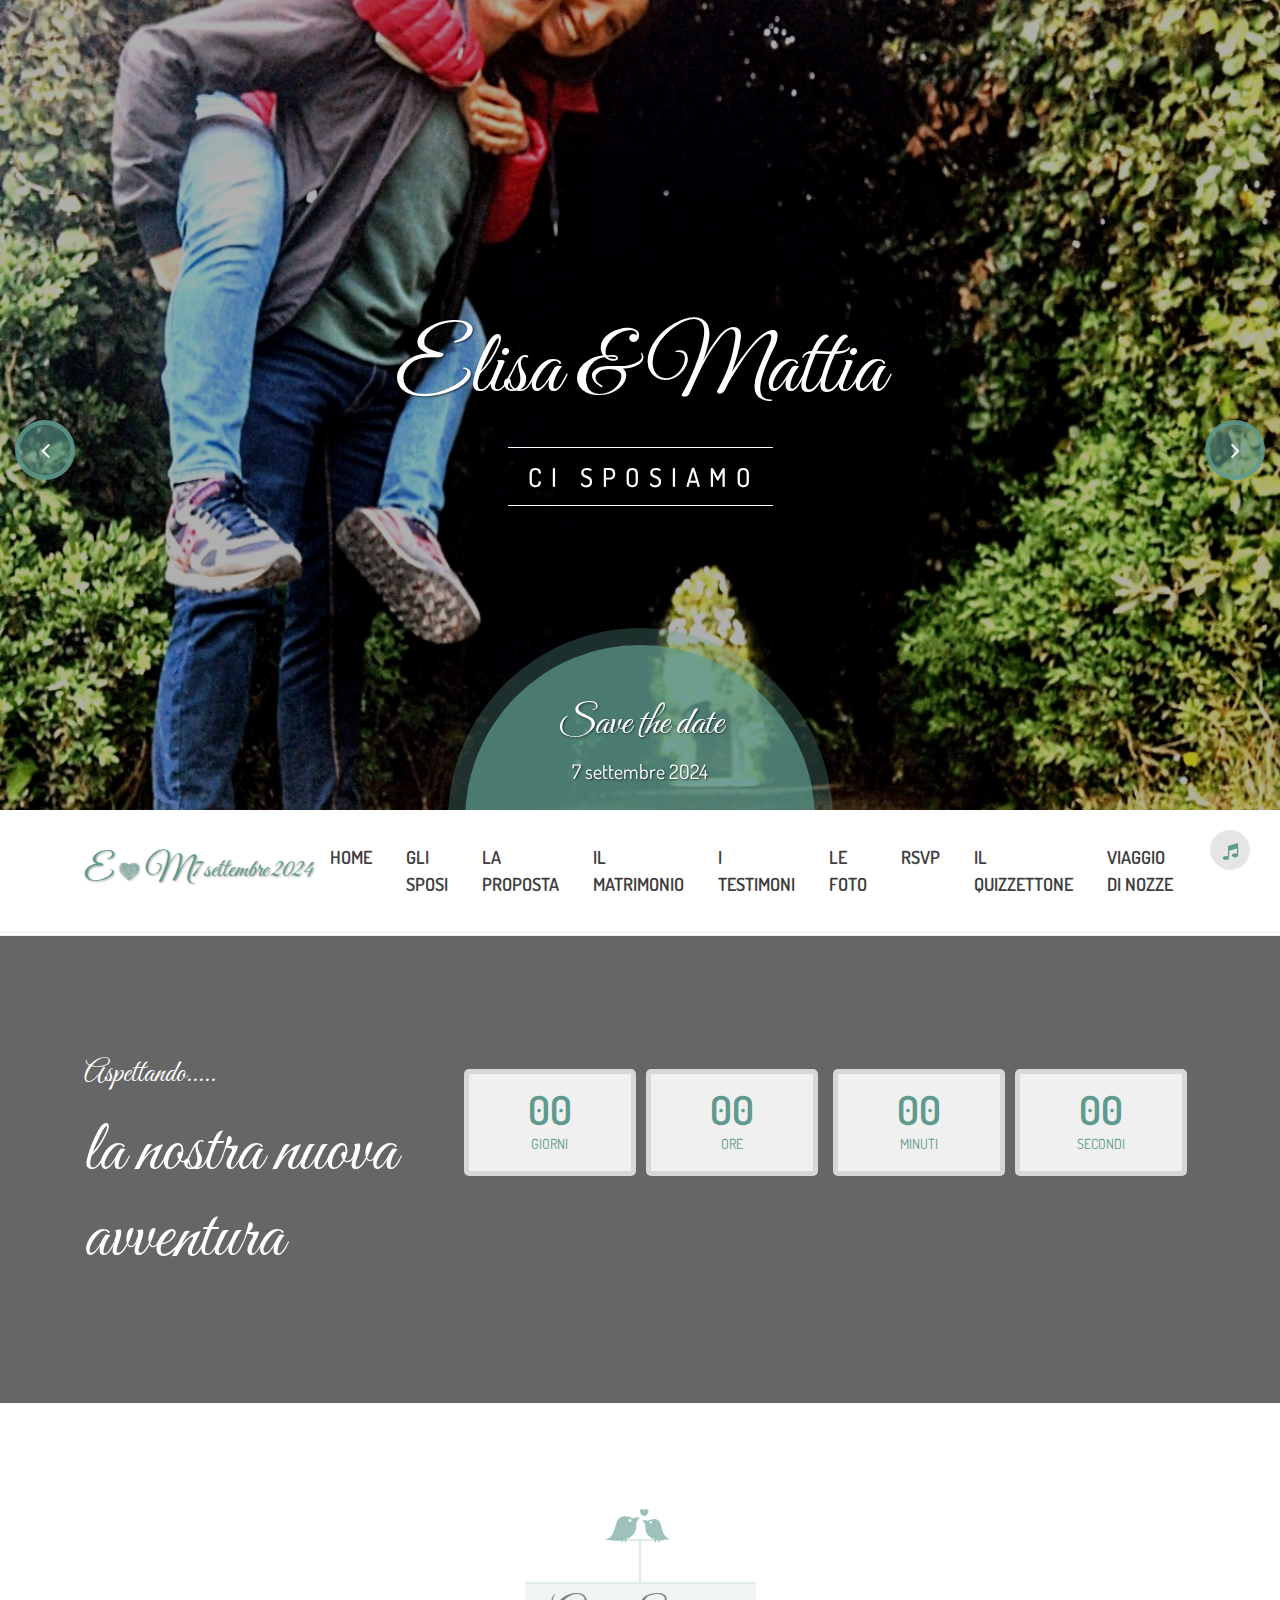
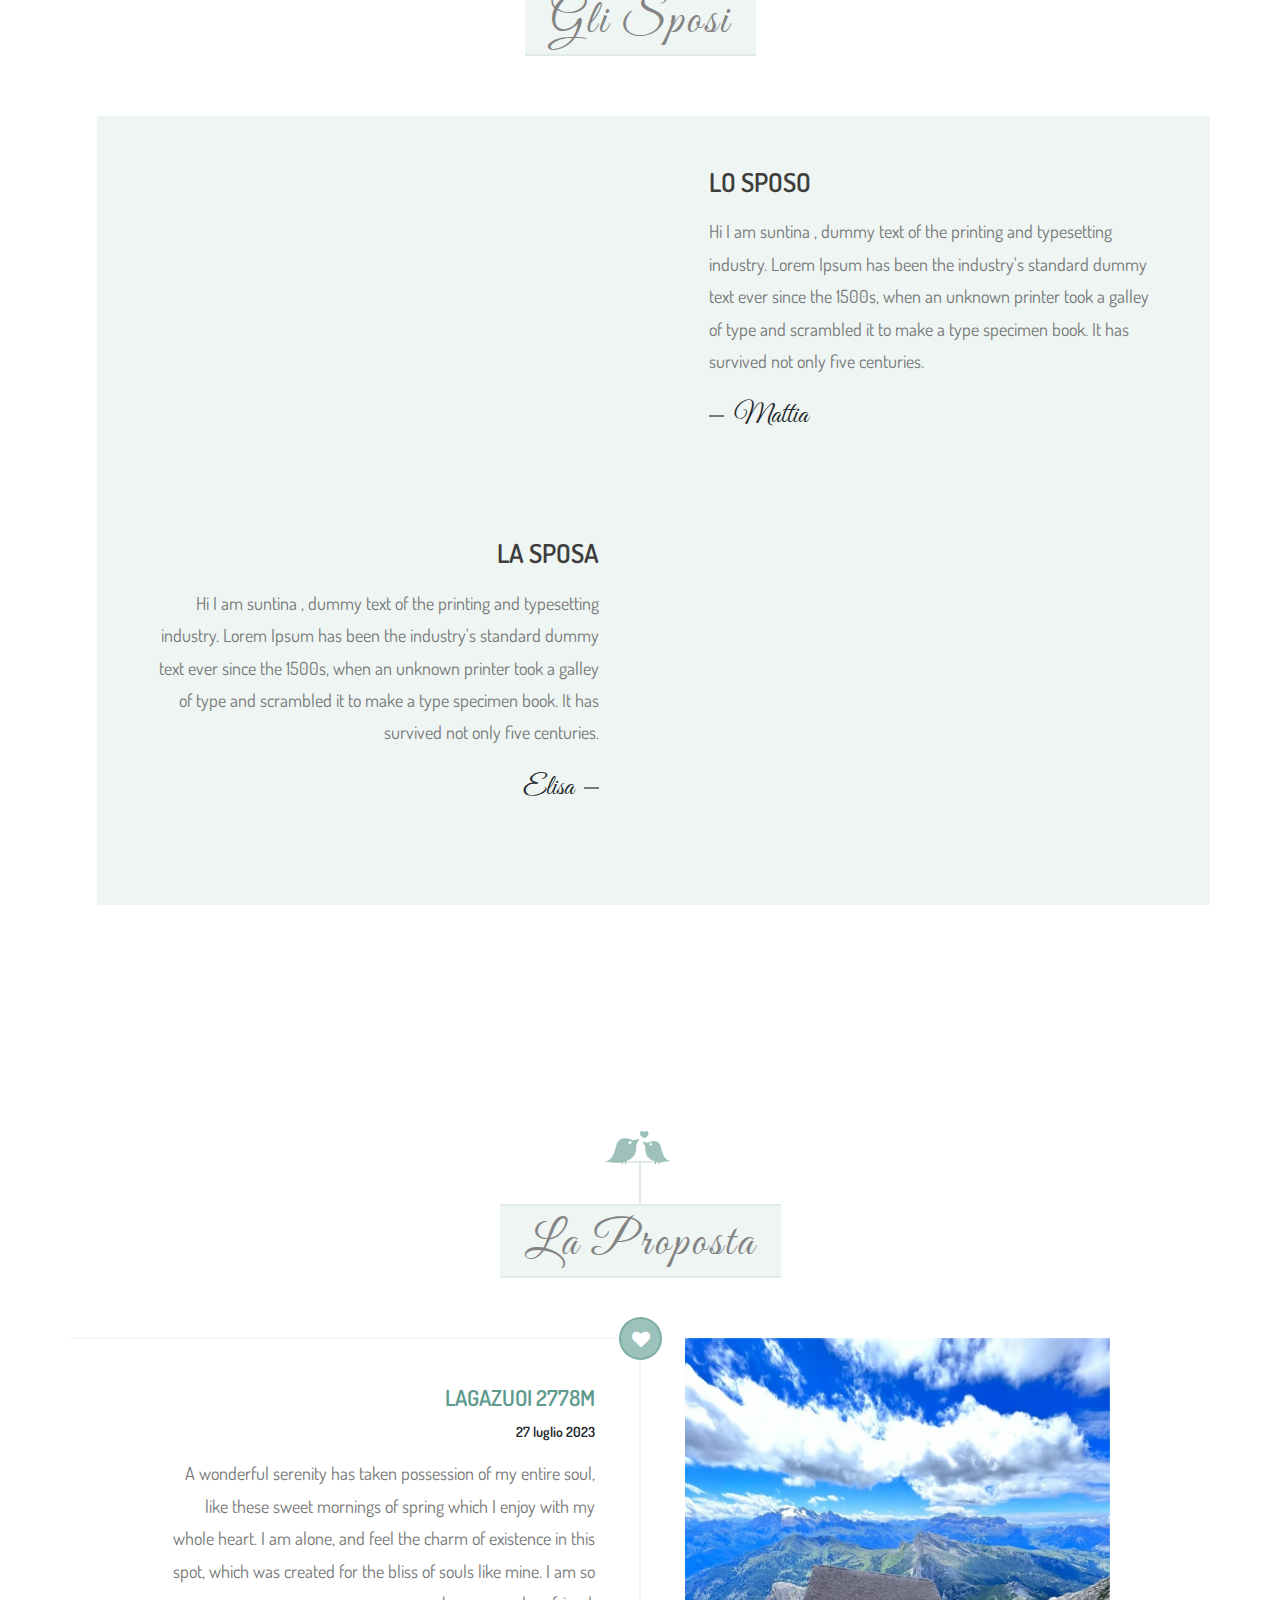
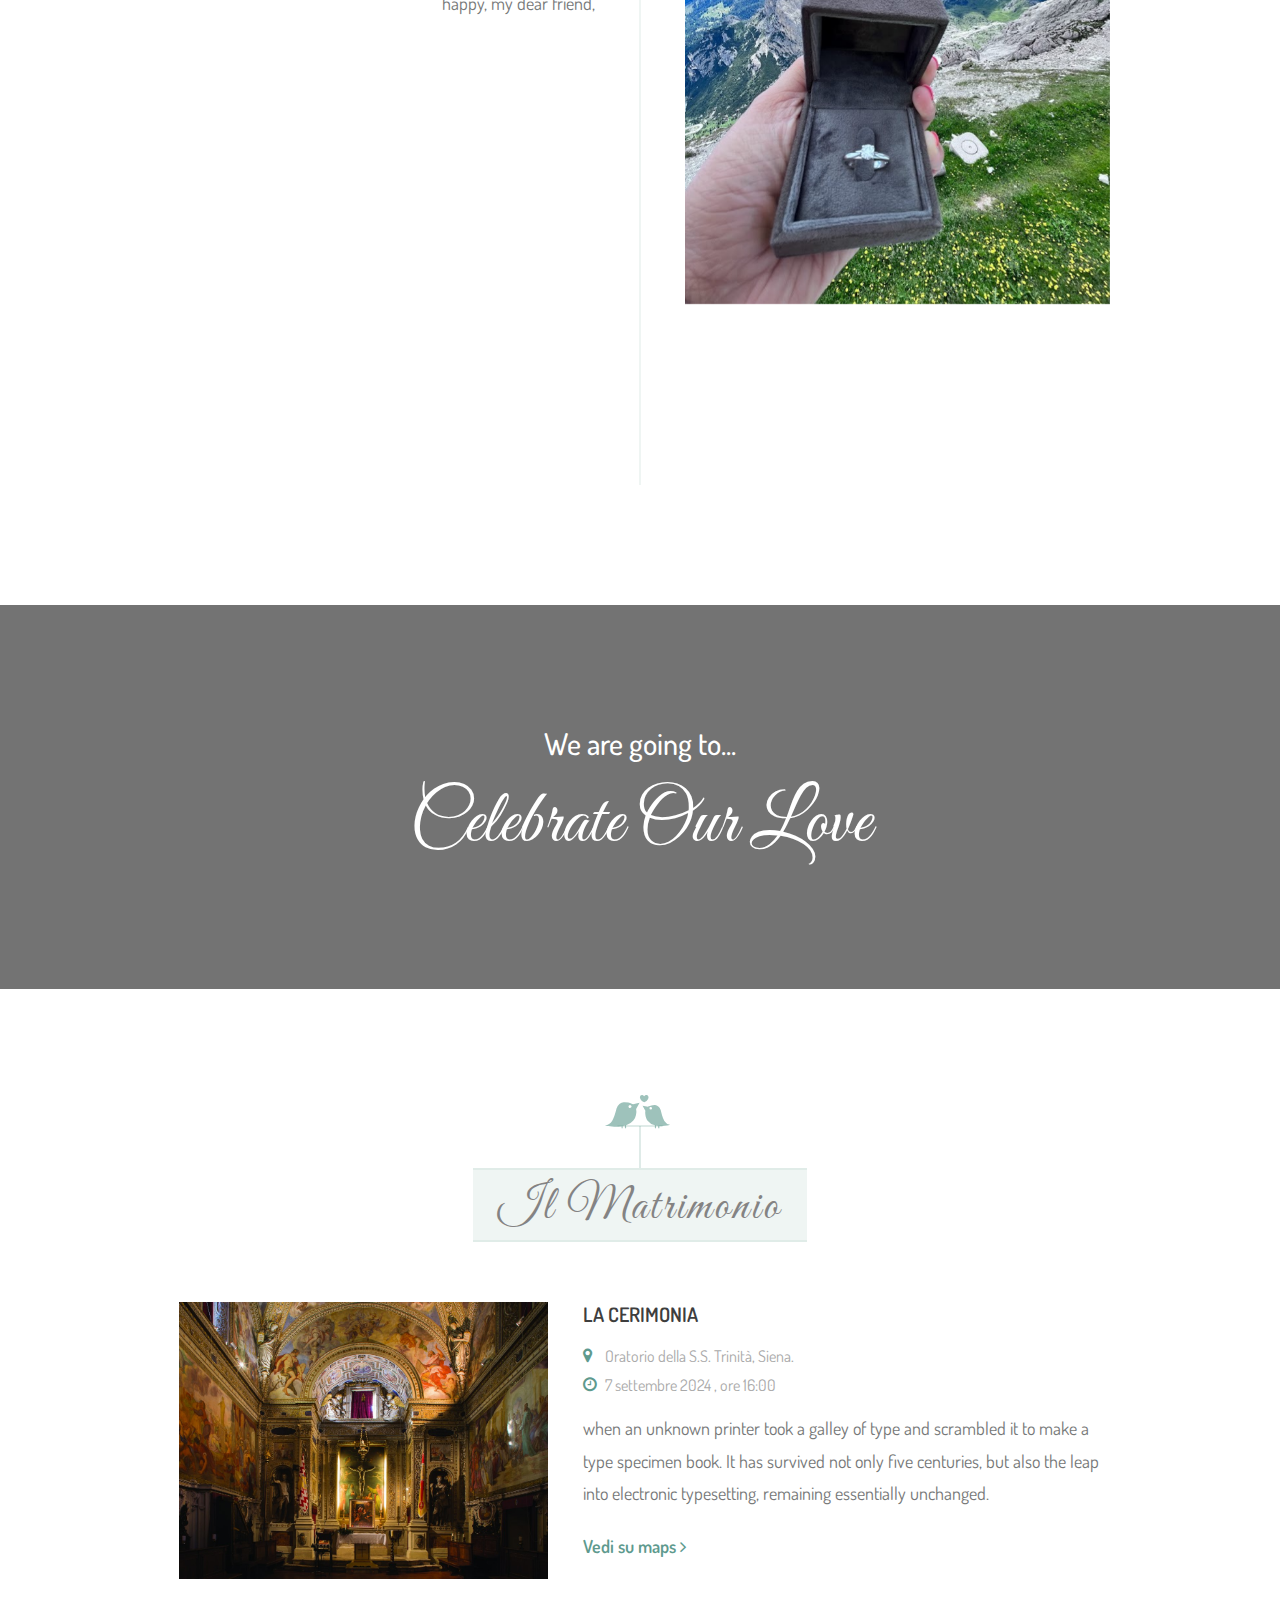
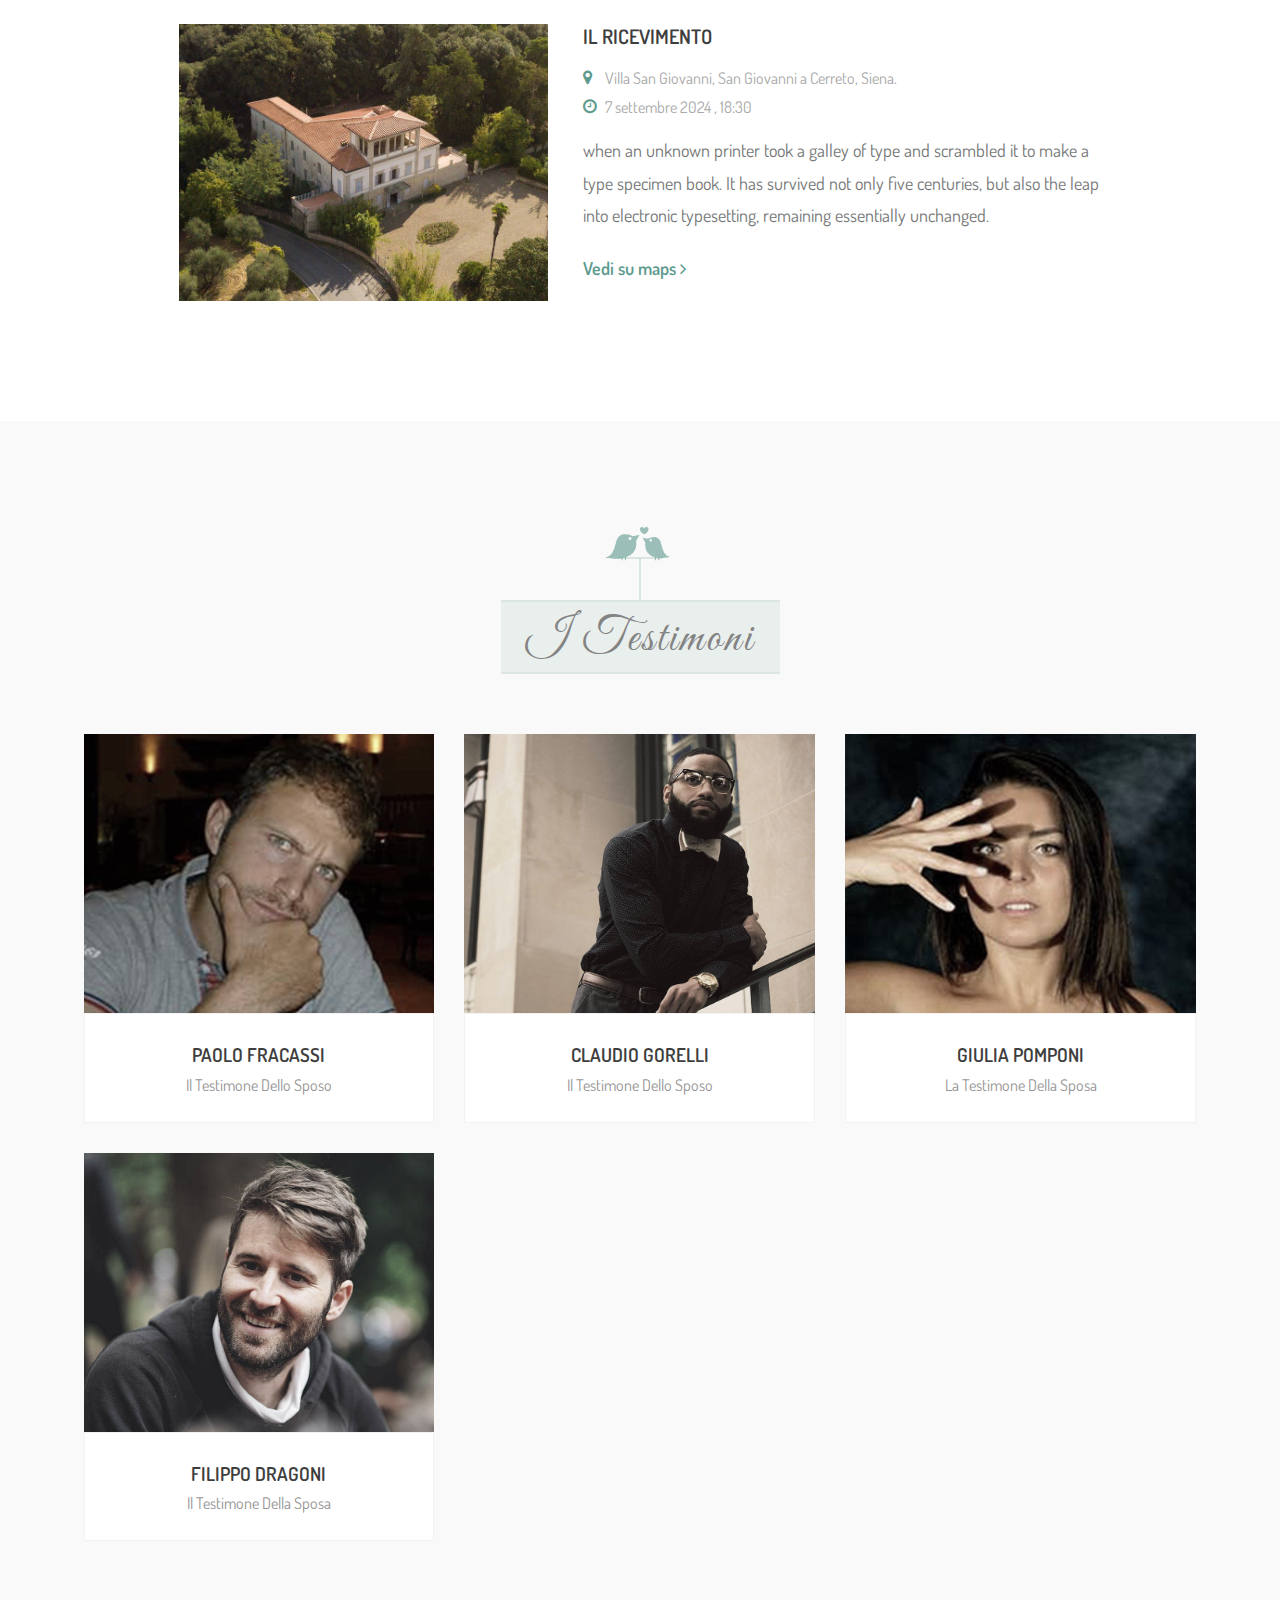
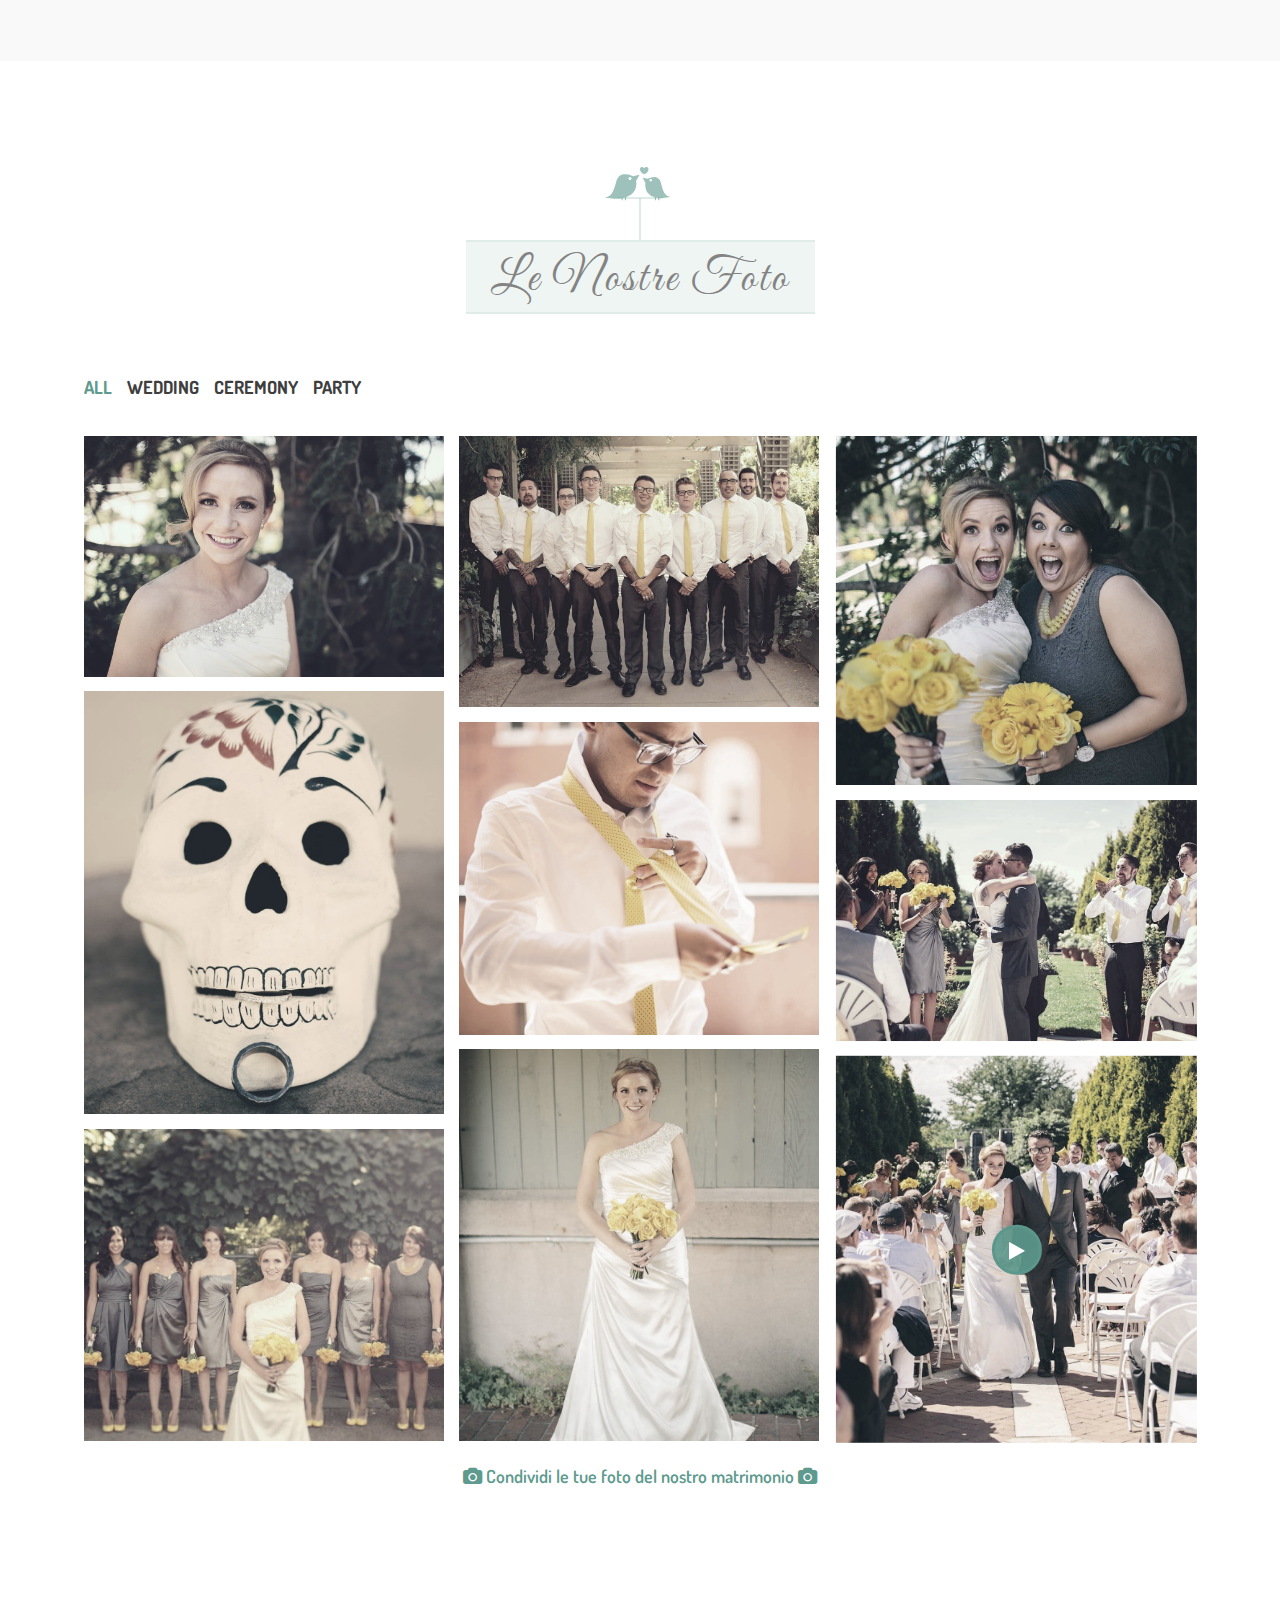
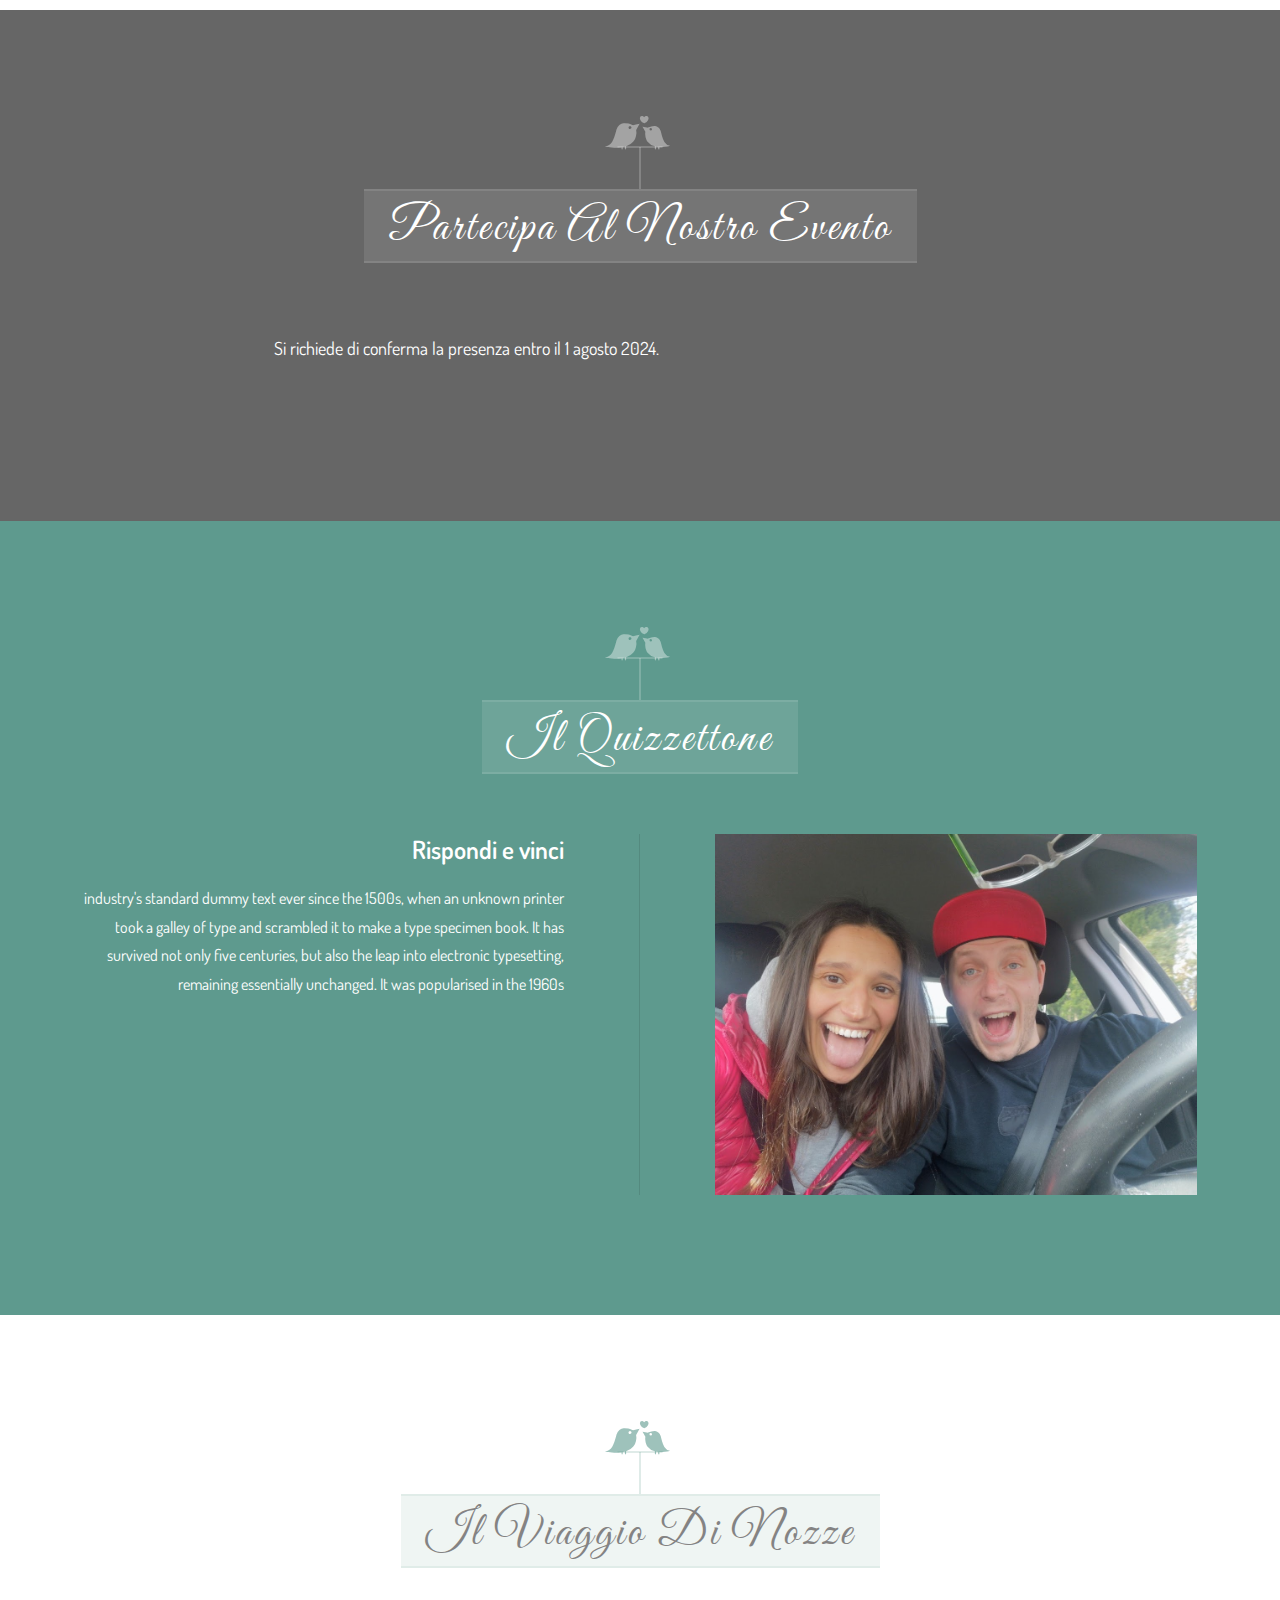
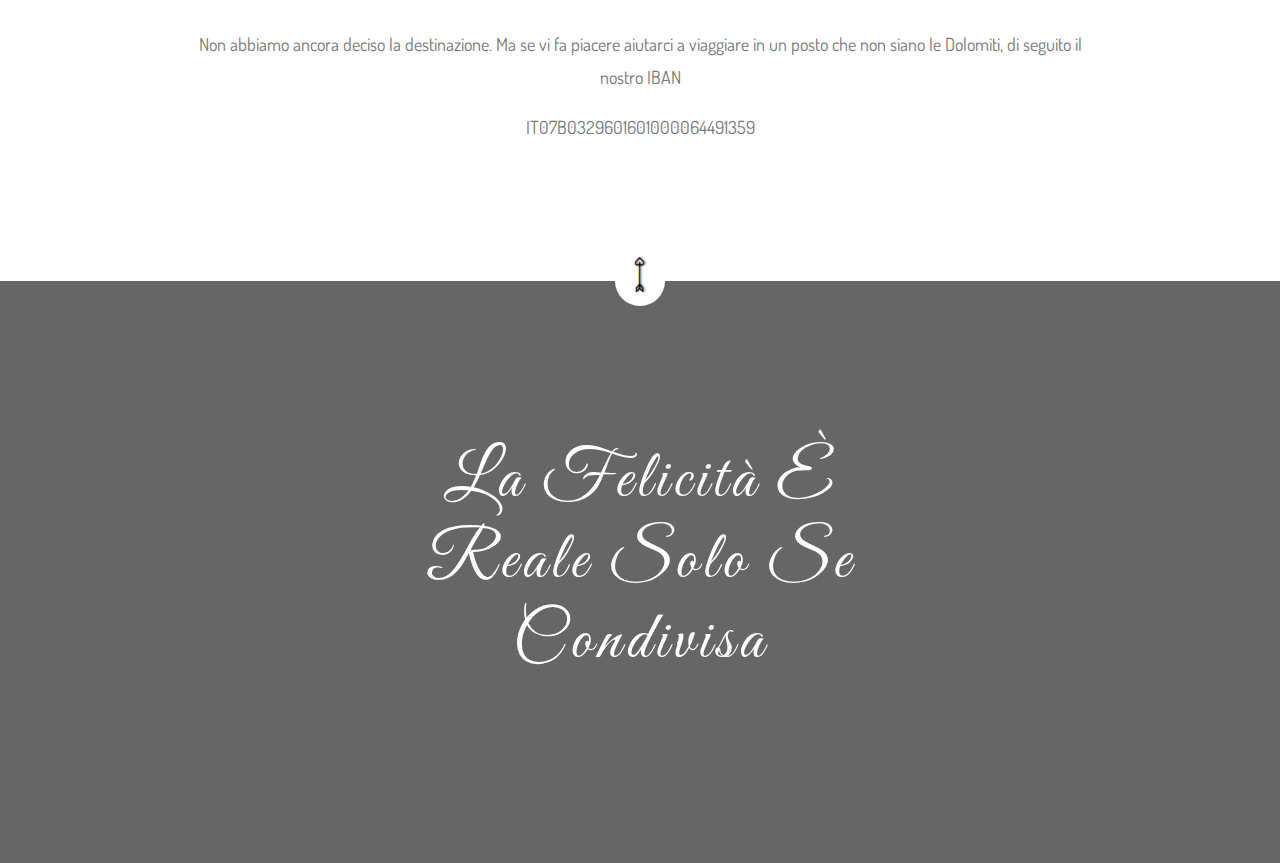
==== index.html @ 3140c5a1 "bozza 2" ====
<!DOCTYPE html>
<html lang="en">
  <head>
    <!-- Meta Tags -->
    <meta charset="utf-8" />
    <meta http-equiv="X-UA-Compatible" content="IE=edge" />
    <meta name="viewport" content="width=device-width, initial-scale=1" />

    <!-- Page Title -->
    <title>Elisa & Mattia | 7 settembre 2024</title>

    <!-- Favicon and Touch Icons -->
    <link href="images/favicon/favicon.png" rel="shortcut icon" type="image/png" />
    <link href="images/favicon/apple-touch-icon.png" rel="apple-touch-icon" />
    <link href="images/favicon/apple-touch-icon-72x72.png" rel="apple-touch-icon" sizes="72x72" />
    <link href="images/favicon/apple-touch-icon-114x114.png" rel="apple-touch-icon" sizes="114x114" />
    <link href="images/favicon/apple-touch-icon-144x144.png" rel="apple-touch-icon" sizes="144x144" />

    <!-- Google Fonts -->
    <link rel="preconnect" href="https://fonts.googleapis.com" />
    <link rel="preconnect" href="https://fonts.gstatic.com" crossorigin />
    <link href="https://fonts.googleapis.com/css2?family=Great+Vibes&display=swap" rel="stylesheet" />
    <link
      href="https://fonts.googleapis.com/css2?family=Dosis:wght@300;400;500;600;700&display=swap"
      rel="stylesheet"
    />

    <!-- Icon fonts -->
    <link href="css/font-awesome.min.css" rel="stylesheet" />
    <link href="css/flaticon.css" rel="stylesheet" />

    <!-- Bootstrap core CSS -->
    <link href="css/bootstrap.min.css" rel="stylesheet" />

    <!-- Plugins for this template -->
    <link href="css/animate.css" rel="stylesheet" />
    <link href="css/owl.carousel.css" rel="stylesheet" />
    <link href="css/owl.theme.css" rel="stylesheet" />
    <link href="css/slick.css" rel="stylesheet" />
    <link href="css/slick-theme.css" rel="stylesheet" />
    <link href="css/owl.transitions.css" rel="stylesheet" />
    <link href="css/jquery.fancybox.css" rel="stylesheet" />
    <link href="css/magnific-popup.css" rel="stylesheet" />

    <!-- Custom styles for this template -->
    <link href="css/style.css" rel="stylesheet" />

    <!-- HTML5 shim and Respond.js for IE8 support of HTML5 elements and media queries -->
    <!--[if lt IE 9]>
      <script src="https://oss.maxcdn.com/html5shiv/3.7.3/html5shiv.min.js"></script>
      <script src="https://oss.maxcdn.com/respond/1.4.2/respond.min.js"></script>
    <![endif]-->
  </head>

  <body id="home">
    <!-- start page-wrapper -->
    <div class="page-wrapper">
      <!-- start preloader -->
      <div class="preloader">
        <div class="inner">
          <span class="icon"><i class="fi flaticon-two"></i></span>
        </div>
      </div>
      <!-- end preloader -->

      <!-- strat music-box -->
      <div class="music-box">
        <button class="music-box-toggle-btn">
          <i class="fa fa-music"></i>
        </button>

        <div class="music-holder">
          <iframe
            src="https://w.soundcloud.com/player/?url=https%3A//api.soundcloud.com/tracks/326494474&amp;auto_play=true&amp;hide_related=true&amp;show_comments=false&amp;show_user=false&amp;show_reposts=false&amp;visual=false"
          ></iframe>
        </div>
      </div>
      <!-- end music box -->

      <!-- start of hero -->
      <section class="hero">
        <div class="hero-slider hero-slider-s1">
          <div class="slide-item">
            <img src="images/slider/em4.jpeg" alt class="slider-bg" />
          </div>

          <div class="slide-item">
            <img src="images/slider/em1.jpeg" alt class="slider-bg" />
          </div>

          <div class="slide-item">
            <img src="images/slider/em2.jpeg" alt class="slider-bg" />
          </div>

          <div class="slide-item">
            <img src="images/slider/em3.jpeg" alt class="slider-bg" />
          </div>

          <div class="slide-item">
            <img src="images/slider/em5.jpeg" alt class="slider-bg" />
          </div>
        </div>
        <div class="wedding-announcement">
          <div class="couple-name-merried-text">
            <div class="married-text wow fadeIn" data-wow-delay="1s">
              <h2 class="wow slideInUp" data-wow-duration="1s">Elisa &amp; Mattia</h2>
              <h4 class="">
                <span class="wow fadeInUp" data-wow-delay="1.05s">C</span>
                <span class="wow fadeInUp" data-wow-delay="1.10s">i</span>
                <span>&nbsp;</span>
                <span class="wow fadeInUp" data-wow-delay="1.15s">s</span>
                <span class="wow fadeInUp" data-wow-delay="1.20s">p</span>
                <span class="wow fadeInUp" data-wow-delay="1.25s">o</span>
                <span class="wow fadeInUp" data-wow-delay="1.30s">s</span>
                <span class="wow fadeInUp" data-wow-delay="1.35s">i</span>
                <span class="wow fadeInUp" data-wow-delay="1.40s">a</span>
                <span class="wow fadeInUp" data-wow-delay="1.45s">m</span>
                <span class="wow fadeInUp" data-wow-delay="1.50s">o</span>
              </h4>
            </div>
            <!-- <i class="fa fa-heart"></i> -->
          </div>

          <div class="save-the-date">
            <h4>Save the date</h4>
            <span class="date">7 settembre 2024</span>
          </div>
        </div>
      </section>
      <!-- end of hero slider -->

      <!-- Start header -->
      <header id="myHeader" class="site-header header-style-1">
        <!-- Navigation-->
        <nav class="navbar navbar-expand-lg navbar-dark" id="mainNav">
          <div class="container">
            <a class="navbar-brand" href="index.html#page-top">E <i class="fi flaticon-shape-1"></i> M</a>
            <a class="navbar-brand" style="font-size: 25px"> 7 settembre 2024 </a>
            <button
              class="navbar-toggler"
              type="button"
              data-bs-toggle="collapse"
              data-bs-target="#navbarResponsive"
              aria-controls="navbarResponsive"
              aria-expanded="false"
              aria-label="Toggle navigation"
            >
              <i class="fa fa-bars" aria-hidden="true"></i>
            </button>
            <div class="collapse navbar-collapse" id="navbarResponsive">
              <ul class="navbar-nav text-uppercase ms-auto">
                <li class="nav-item"><a class="nav-link" href="index.html#home">Home</a></li>
                <li class="nav-item"><a class="nav-link" href="index.html#couple">Gli Sposi</a></li>
                <li class="nav-item"><a class="nav-link" href="index.html#story">La Proposta</a></li>
                <li class="nav-item"><a class="nav-link" href="index.html#events">Il Matrimonio</a></li>
                <li class="nav-item"><a class="nav-link" href="index.html#people">I testimoni</a></li>
                <li class="nav-item"><a class="nav-link" href="index.html#gallery">Le Foto</a></li>
                <li class="nav-item"><a class="nav-link" href="index.html#rsvp">RSVP</a></li>
                <li class="nav-item"><a class="nav-link" href="index.html#quizzettone">Il Quizzettone</a></li>
                <li class="nav-item"><a class="nav-link" href="index.html#viaggiodinozze">Viaggio di nozze</a></li>
              </ul>
            </div>
          </div>
        </nav>
      </header>
      <!-- end of header -->
      <!-- start count-down-section -->
      <section
        class="count-down-section section-padding parallax"
        data-bg-image="images/countdown-bg.jpg"
        data-speed="7"
      >
        <div class="container">
          <div class="row">
            <div class="col-lg-4">
              <h2><span>Aspettando.....</span> la nostra nuova avventura</h2>
            </div>
            <div class="col-lg-8">
              <div class="count-down-clock">
                <div id="clock"></div>
              </div>
            </div>
          </div>
          <!-- end row -->
        </div>
        <!-- end container -->
      </section>
      <!-- end count-down-section -->
      <!-- start wedding-couple-section -->
      <section class="wedding-couple-section section-padding" id="couple">
        <div class="container">
            <div class="row">
              <div class="col col-xs-12">
                <div class="section-title">
                  <div class="vertical-line">
                    <span><i class="fi flaticon-two"></i></span>
                  </div>
                  <h2>Gli Sposi</h2>
                </div>
              </div>
            </div>
        <div class="container">
          <div class="row">
            <div class="col col-xs-12">
              <div class="gb groom">
                <div class="img-holder wow fadeInLeftSlow">
                  <img src="images/couple/m1.jpeg" alt />
                </div>
                <div class="details">
                  <div class="details-inner">
                    <h3>Lo sposo</h3>
                    <p>
                      Hi I am suntina , dummy text of the printing and typesetting industry. Lorem Ipsum has been the
                      industry's standard dummy text ever since the 1500s, when an unknown printer took a galley of type
                      and scrambled it to make a type specimen book. It has survived not only five centuries.
                    </p>
                    <span class="signature">Mattia</span>
                    <!-- <ul class="social-links">
                      <li>
                        <a href="index.html#"><i class="fa fa-facebook"></i></a>
                      </li>
                      <li>
                        <a href="index.html#"><i class="fa fa-twitter"></i></a>
                      </li>
                      <li>
                        <a href="index.html#"><i class="fa fa-pinterest"></i></a>
                      </li>
                      <li>
                        <a href="index.html#"><i class="fa fa-google-plus"></i></a>
                      </li>
                    </ul> -->
                  </div>
                </div>
              </div>
              <div class="gb bride">
                <div class="details">
                  <div class="details-inner">
                    <h3>La sposa</h3>
                    <p>
                      Hi I am suntina , dummy text of the printing and typesetting industry. Lorem Ipsum has been the
                      industry's standard dummy text ever since the 1500s, when an unknown printer took a galley of type
                      and scrambled it to make a type specimen book. It has survived not only five centuries.
                    </p>
                    <span class="signature">Elisa</span>
                    <!-- <ul class="social-links">
                      <li>
                        <a href="index.html#"><i class="fa fa-facebook"></i></a>
                      </li>
                      <li>
                        <a href="index.html#"><i class="fa fa-twitter"></i></a>
                      </li>
                      <li>
                        <a href="index.html#"><i class="fa fa-pinterest"></i></a>
                      </li>
                      <li>
                        <a href="index.html#"><i class="fa fa-google-plus"></i></a>
                      </li>
                    </ul> -->
                  </div>
                </div>
                <div class="img-holder wow fadeInRightSlow">
                  <img src="images/couple/e1.jpeg" alt />
                </div>
              </div>
            </div>
          </div>
          <!-- end row -->
        </div>
        <!-- end container -->
      </section>
      <!-- end wedding-couple-section -->

      <!-- start story-section -->
      <section class="story-section section-padding" id="story">
        <div class="container">
          <div class="row">
            <div class="col col-xs-12">
              <div class="section-title">
                <div class="vertical-line">
                  <span><i class="fi flaticon-two"></i></span>
                </div>
                <h2>La proposta</h2>
              </div>
            </div>
          </div>
          <!-- end section-title -->

          <div class="row">
            <div class="col col-xs-12">
              <div class="story-timeline">
                <div class="row">
                  <div class="col col-lg-6 text-holder right-heart">
                    <span class="heart">
                      <i class="fa fa-heart"></i>
                    </span>
                    <div class="story-text right-align-text">
                      <h3>Lagazuoi 2778m</h3>
                      <span class="date">27 luglio 2023</span>
                      <p>
                        A wonderful serenity has taken possession of my entire soul, like these sweet mornings of spring
                        which I enjoy with my whole heart. I am alone, and feel the charm of existence in this spot,
                        which was created for the bliss of souls like mine. I am so happy, my dear friend,
                      </p>
                    </div>
                  </div>
                  <div class="col col-lg-6">
                    <div class="img-holder right-align-text story-slider">
                      <img src="images/story/anello.jpeg" alt class="img img-fluid" />
                      <img src="images/story/proposta.jpeg" alt class="img img-fluid" />
                    </div>
                  </div>
                </div>
              </div>
            </div>
          </div>
          <!-- end row -->
        </div>
        <!-- end container -->
      </section>
      <!-- end story-section -->

      <!-- start cta -->
      <section class="cta section-padding parallax" data-bg-image="images/cta-bg.jpg" data-speed="7">
        <div class="container">
          <div class="row">
            <div class="col col-xs-12">
              <h2><span>We are going to...</span> Celebrate Our Love</h2>
            </div>
          </div>
          <!-- end row -->
        </div>
        <!-- end container -->
      </section>
      <!-- end cta -->

      <!-- start events-section -->
      <section class="events-section section-padding" id="events">
        <div class="container">
          <div class="row">
            <div class="col col-xs-12">
              <div class="section-title">
                <div class="vertical-line">
                  <span><i class="fi flaticon-two"></i></span>
                </div>
                <h2>Il Matrimonio</h2>
              </div>
            </div>
          </div>
          <!-- end section-title -->

          <div class="row justify-content-center">
            <div class="col col-md-10">
              <div class="event">
                <div class="img-holder">
                  <img src="images/events/chiesa.jpeg" alt class="img img-fluid" />
                </div>
                <div class="details">
                  <h3>La cerimonia</h3>
                  <ul>
                    <li><i class="fa fa-map-marker"></i> Oratorio della S.S. Trinità, Siena.</li>
                    <li><i class="fa fa-clock-o"></i>7 settembre 2024 , ore 16:00</li>
                  </ul>
                  <p>
                    when an unknown printer took a galley of type and scrambled it to make a type specimen book. It has
                    survived not only five centuries, but also the leap into electronic typesetting, remaining
                    essentially unchanged.
                  </p>
                  <a
                    class="see-location-btn popup-gmaps"
                    href="https://www.google.com/maps/embed?pb=!1m17!1m12!1m3!1d906.230801692449!2d11.338062269668319!3d43.31504297397311!2m3!1f0!2f0!3f0!3m2!1i1024!2i768!4f13.1!3m2!1m1!2zNDPCsDE4JzU0LjIiTiAxMcKwMjAnMTkuMyJF!5e1!3m2!1sit!2sit!4v1710091696582!5m2!1sit!2sit"
                  >
                    Vedi su maps <i class="fa fa-angle-right"></i>
                  </a>
                </div>
              </div>
              <div class="event">
                <div class="img-holder">
                  <img src="images/events/villa.jpg" alt class="img img-fluid" />
                </div>
                <div class="details">
                  <h3>Il ricevimento</h3>
                  <ul>
                    <li><i class="fa fa-map-marker"></i> Villa San Giovanni, San Giovanni a Cerreto, Siena.</li>
                    <li><i class="fa fa-clock-o"></i> 7 settembre 2024 , 18:30</li>
                  </ul>
                  <p>
                    when an unknown printer took a galley of type and scrambled it to make a type specimen book. It has
                    survived not only five centuries, but also the leap into electronic typesetting, remaining
                    essentially unchanged.
                  </p>
                  <a
                    class="see-location-btn popup-gmaps"
                    href="https://www.google.com/maps/embed?pb=!1m17!1m12!1m3!1d880.2506583471436!2d11.398816269673942!3d43.347174998194895!2m3!1f0!2f0!3f0!3m2!1i1024!2i768!4f13.1!3m2!1m1!2zNDPCsDIwJzQ5LjgiTiAxMcKwMjMnNTguMSJF!5e1!3m2!1sit!2sit!4v1710091551300!5m2!1sit!2sit"
                  >
                    Vedi su maps <i class="fa fa-angle-right"></i>
                  </a>
                </div>
              </div>
            </div>
          </div>
          <!-- end row -->
        </div>
        <!-- end container -->
      </section>
      <!-- end events-section -->

      <!-- start inportant-people-section -->
      <section class="inportant-people-section section-padding" id="people">
        <div class="container">
          <div class="row">
            <div class="col col-xs-12">
              <div class="section-title">
                <div class="vertical-line">
                  <span><i class="fi flaticon-two"></i></span>
                </div>
                <h2>I testimoni</h2>
              </div>
            </div>
          </div>
          <!-- end section-title -->

          <div class="row">
            <div class="col col-xs-12">
              <div class="inportant-people-content">
                <!-- <div class="tablist">
                  <ul class="nav nav-pills" id="pills-tab" role="tablist">
                    <li class="nav-item" role="presentation">
                      <button
                        class="nav-link active"
                        id="pills-home-tab"
                        data-bs-toggle="pill"
                        data-bs-target="#groomsmen"
                        type="button"
                        role="tab"
                        aria-controls="pills-home"
                        aria-selected="true"
                      >
                        sposo
                      </button>
                    </li>
                    <li class="nav-item" role="presentation">
                      <button
                        class="nav-link"
                        id="pills-profile-tab"
                        data-bs-toggle="pill"
                        data-bs-target="#bridesmaid"
                        type="button"
                        role="tab"
                        aria-controls="pills-profile"
                        aria-selected="false"
                      >
                        Bridesmaid
                      </button>
                    </li>
                  </ul>
                </div> -->

                <div class="tab-content" id="pills-tabContent">
                  <div class="tab-pane fade show active grid-wrapper" id="groomsmen">
                    <div class="grid">
                      <div class="img-holder">
                        <a href="images/groomsmen/p1.jpg" class="popup-image">
                          <img src="images/groomsmen/p1.jpg" alt class="img img-fluid" />
                        </a>
                      </div>
                      <div class="details">
                        <h3>Paolo fracassi</h3>
                        <span>Il testimone dello sposo</span>
                      </div>
                    </div>
                    <div class="grid">
                      <div class="img-holder">
                        <a href="images/groomsmen/img-2.jpg" class="popup-image">
                          <img src="images/groomsmen/img-2.jpg" alt class="img img-fluid" />
                        </a>
                      </div>
                      <div class="details">
                        <h3>Claudio Gorelli</h3>
                        <span>Il testimone dello sposo</span>
                      </div>
                    </div>
                    <div class="grid">
                      <div class="img-holder">
                        <a href="images/bridesmaid/g1.jpg" class="popup-image">
                          <img src="images/bridesmaid/g1.jpg" alt class="img img-fluid" />
                        </a>
                      </div>
                      <div class="details">
                        <h3>Giulia Pomponi</h3>
                        <span>La testimone della sposa</span>
                      </div>
                    </div>
                    <div class="grid">
                      <div class="img-holder">
                        <a href="images/groomsmen/img-3.jpg" class="popup-image">
                          <img src="images/groomsmen/img-3.jpg" alt class="img img-fluid" />
                        </a>
                      </div>
                      <div class="details">
                        <h3>Filippo Dragoni</h3>
                        <span>Il testimone della sposa</span>
                      </div>
                    </div>
                  </div>
                </div>
              </div>
            </div>
          </div>
          <!-- end row -->
        </div>
        <!-- end container -->
      </section>
      <!-- end inportant-people-section -->

      <!-- start gallery-section -->
      <section class="gallery-section section-padding" id="gallery">
        <div class="container">
          <div class="row">
            <div class="col col-xs-12">
              <div class="section-title">
                <div class="vertical-line">
                  <span><i class="fi flaticon-two"></i></span>
                </div>
                <h2>Le nostre foto</h2>
              </div>
            </div>
          </div>
          <!-- end section-title -->

          <div class="row">
            <div class="col col-xs-12 sortable-gallery">
              <div class="gallery-filters">
                <ul>
                  <li><a data-filter="*" href="index.html#" class="current">All</a></li>
                  <li><a data-filter=".wedding" href="index.html#">Wedding</a></li>
                  <li><a data-filter=".ceremony" href="index.html#">Ceremony</a></li>
                  <li><a data-filter=".party" href="index.html#">Party</a></li>
                </ul>
              </div>

              <div class="gallery-container gallery-fancybox masonry-gallery">
                <div class="grid wedding">
                  <a href="images/gallery/img-1.jpg" class="fancybox" data-fancybox-group="gall-1">
                    <img src="images/gallery/img-1.jpg" alt class="img img-fluid" />
                  </a>
                </div>
                <div class="grid wedding ceremony">
                  <a href="images/gallery/img-2.jpg" class="fancybox" data-fancybox-group="gall-1">
                    <img src="images/gallery/img-2.jpg" alt class="img img-fluid" />
                  </a>
                </div>
                <div class="grid ceremony eudcation">
                  <a href="images/gallery/img-3.jpg" class="fancybox" data-fancybox-group="gall-1">
                    <img src="images/gallery/img-3.jpg" alt class="img img-fluid" />
                  </a>
                </div>
                <div class="grid wedding party">
                  <a href="images/gallery/img-4.jpg" class="fancybox" data-fancybox-group="gall-1">
                    <img src="images/gallery/img-4.jpg" alt class="img img-fluid" />
                  </a>
                </div>
                <div class="grid ceremony">
                  <a href="images/gallery/img-5.jpg" class="fancybox" data-fancybox-group="gall-1">
                    <img src="images/gallery/img-5.jpg" alt class="img img-fluid" />
                  </a>
                </div>
                <div class="grid party">
                  <a href="images/gallery/img-6.jpg" class="fancybox" data-fancybox-group="gall-1">
                    <img src="images/gallery/img-6.jpg" alt class="img img-fluid" />
                  </a>
                </div>
                <div class="grid wedding">
                  <a href="images/gallery/img-7.jpg" class="fancybox" data-fancybox-group="gall-1">
                    <img src="images/gallery/img-7.jpg" alt class="img img-fluid" />
                  </a>
                </div>
                <div class="grid ceremony">
                  <!--  <a href="images/gallery/img-8.jpg" class="fancybox" data-fancybox-group="gall-1">
                                    <img src="images/gallery/img-8.jpg" alt class="img img-fluid">
                                </a> -->
                  <a href="https://www.youtube.com/embed/m5w5O9EW8Q0" data-type="iframe" class="video-play-btn">
                    <img src="images/gallery/img-8.jpg" alt class="img img-fluid" />
                    <i class="fa fa-play"></i>
                  </a>
                </div>
                <div class="grid ceremony">
                  <a href="images/gallery/img-9.jpg" class="fancybox" data-fancybox-group="gall-1">
                    <img src="images/gallery/img-9.jpg" alt class="img img-fluid" />
                  </a>
                </div>
              </div>

              <div class="row justify-content-center">
                <div class="col col-md-10" style="text-align:center">


                    <a
                    href="https://photos.app.goo.gl/tpHpN8azEBjDVNad6"
                    target="_blank"
                    style="    font-weight: 600;
                    color: #5e9a8e;
                    display: inline-block;
                    margin-top: 5px;
                    text-align: center;
                "
                  >
                  <i class="fa fa-camera"></i> Condividi le tue foto del nostro matrimonio <i class="fa fa-camera"></i>
                  </a>
              
              </div>
              </div>
            </div>
          </div>
          <!-- end row -->
        </div>
        <!-- end container -->
      </section>
      <!-- end gallery-section -->

      <!-- start rsvp-section -->
      <section
        class="rsvp-section section-padding parallax"
        data-bg-image="images/rsvp-bg.jpg"
        data-speed="7"
        id="rsvp"
      >
        <div class="container">
          <div class="row">
            <div class="col col-xs-12">
              <div class="section-title-white">
                <div class="vertical-line">
                  <span><i class="fi flaticon-two"></i></span>
                </div>
                <h2>Partecipa al nostro evento</h2>
              </div>
            </div>
          </div>
          <!-- end section-title -->

          <div class="row content justify-content-center">
            <div class="col-lg-8 col-md-10">
              <p>Si richiede di conferma la presenza entro il 1 agosto 2024.</p>
            </div>
          </div>
          <!-- end row -->
        </div>
        <!-- end container -->
      </section>
      <!-- end rsvp-section -->

      <!-- start getting-there-section -->
      <section class="getting-there-section section-padding" id="quizzettone">
        <div class="container">
          <div class="row">
            <div class="col col-xs-12">
              <div class="section-title-white">
                <div class="vertical-line">
                  <span><i class="fi flaticon-two"></i></span>
                </div>
                <h2>Il quizzettone</h2>
              </div>
            </div>
          </div>
          <!-- end section-title -->

          <div class="row content">
            <div class="col col-lg-6">
              <h3>Rispondi e vinci</h3>
              <p>
                industry's standard dummy text ever since the 1500s, when an unknown printer took a galley of type and
                scrambled it to make a type specimen book. It has survived not only five centuries, but also the leap
                into electronic typesetting, remaining essentially unchanged. It was popularised in the 1960s
              </p>
            </div>

            <div class="col col-lg-6">
              <div class="img-holder">
                <img src="images/couple/coppia1.jpeg" alt class="img img-fluid" />
              </div>
            </div>
          </div>
          <!-- end row -->
        </div>
        <!-- end container -->
      </section>
      <!-- end getting-there-section -->

      <!-- start gift-registration-section -->
      <section class="gift-registration-section section-padding" id="viaggiodinozze">
        <div class="container">
          <div class="row">
            <div class="col-xs-12">
              <div class="section-title">
                <div class="vertical-line">
                  <span><i class="fi flaticon-two"></i></span>
                </div>
                <h2>Il viaggio di nozze</h2>
              </div>
            </div>
          </div>
          <!-- end section-title -->

          <div class="row content justify-content-center">
            <div class="col-lg-10">
              <p>
                Non abbiamo ancora deciso la destinazione. Ma se vi fa piacere aiutarci a viaggiare in un posto che non
                siano le Dolomiti, di seguito il nostro IBAN
              </p>
              <p>IT07B0329601601000064491359</p>

              <!-- <div class="gif-registration-slider">
                <div class="register">
                  <img src="images/gift/img-1.jpg" alt class="img img-fluid" />
                </div>
                <div class="register">
                  <img src="images/gift/img-2.jpg" alt class="img img-fluid" />
                </div>
                <div class="register">
                  <img src="images/gift/img-3.jpg" alt class="img img-fluid" />
                </div>
                <div class="register">
                  <img src="images/gift/img-1.jpg" alt class="img img-fluid" />
                </div>
                <div class="register">
                  <img src="images/gift/img-2.jpg" alt class="img img-fluid" />
                </div>
              </div> -->
            </div>
          </div>
          <!-- end row -->
        </div>
        <!-- end container -->
      </section>
      <!-- end gift-registration-section -->

      <!-- start footer -->
      <footer class="site-footer">
        <div class="back-to-top">
          <a href="index.html#" class="back-to-top-btn"
            ><span><i class="fi flaticon-cupid"></i></span
          ></a>
        </div>
        <div class="container">
          <div class="row">
            <div class="col-xs-12">
              <h2>la felicità è reale solo se condivisa</h2>
            </div>
          </div>
          <!-- end row -->
        </div>
        <!-- end container -->
      </footer>
      <!-- end footer -->
    </div>
    <!-- end of page-wrapper -->

    <!-- All JavaScript files
    ================================================== -->
    <script src="js/jquery.min.js"></script>
    <script src="js/bootstrap.min.js"></script>

    <!-- Plugins for this template -->
    <script src="js/jquery-plugin-collection.js"></script>

    <!-- Custom script for this template -->
    <script src="js/script.js"></script>
  </body>
</html>
---- css/flaticon.css ----
/*
  	Flaticon icon font: Flaticon
  	Creation date: 29/08/2017 08:28
  	*/

@font-face {
  font-family: "Flaticon";
  src: url("../fonts/Flaticon.eot");
  src: url("../fonts/Flaticon.eot%3F") format("embedded-opentype"),
       url("../fonts/Flaticon.woff") format("woff"),
       url("../fonts/Flaticon.ttf") format("truetype"),
       url("../fonts/Flaticon.svg") format("svg");
  font-weight: normal;
  font-style: normal;
}

@media screen and (-webkit-min-device-pixel-ratio:0) {
  @font-face {
    font-family: "Flaticon";
    src: url("../fonts/Flaticon.svg") format("svg");
  }
}

[class^="flaticon-"]:before, [class*=" flaticon-"]:before,
[class^="flaticon-"]:after, [class*=" flaticon-"]:after {   
  font-family: Flaticon;
        font-size: 20px;
font-style: normal;
margin-left: 20px;
}

.flaticon-arrows-3:before { content: "\f100"; }
.flaticon-up-arrow-1:before { content: "\f101"; }
.flaticon-arrows-2:before { content: "\f102"; }
.flaticon-arrows-1:before { content: "\f103"; }
.flaticon-arrow-1:before { content: "\f104"; }
.flaticon-arrows:before { content: "\f105"; }
.flaticon-arrow:before { content: "\f106"; }
.flaticon-indian-arrow-with-heart-shape:before { content: "\f107"; }
.flaticon-cupid:before { content: "\f108"; }
.flaticon-heart-direction-up:before { content: "\f109"; }
.flaticon-up-arrow:before { content: "\f10a"; }
.flaticon-shape-1:before { content: "\f10b"; }
.flaticon-two:before { content: "\f10c"; }
.flaticon-shapes-2:before { content: "\f10d"; }
.flaticon-shapes-1:before { content: "\f10e"; }
.flaticon-shapes:before { content: "\f10f"; }
.flaticon-shape:before { content: "\f110"; }
.flaticon-heart-black-shape-for-love:before { content: "\f111"; }
.flaticon-hearts-outline-icon:before { content: "\f112"; }
.flaticon-favorite-heart-button:before { content: "\f113"; }
.flaticon-heart:before { content: "\f114"; }
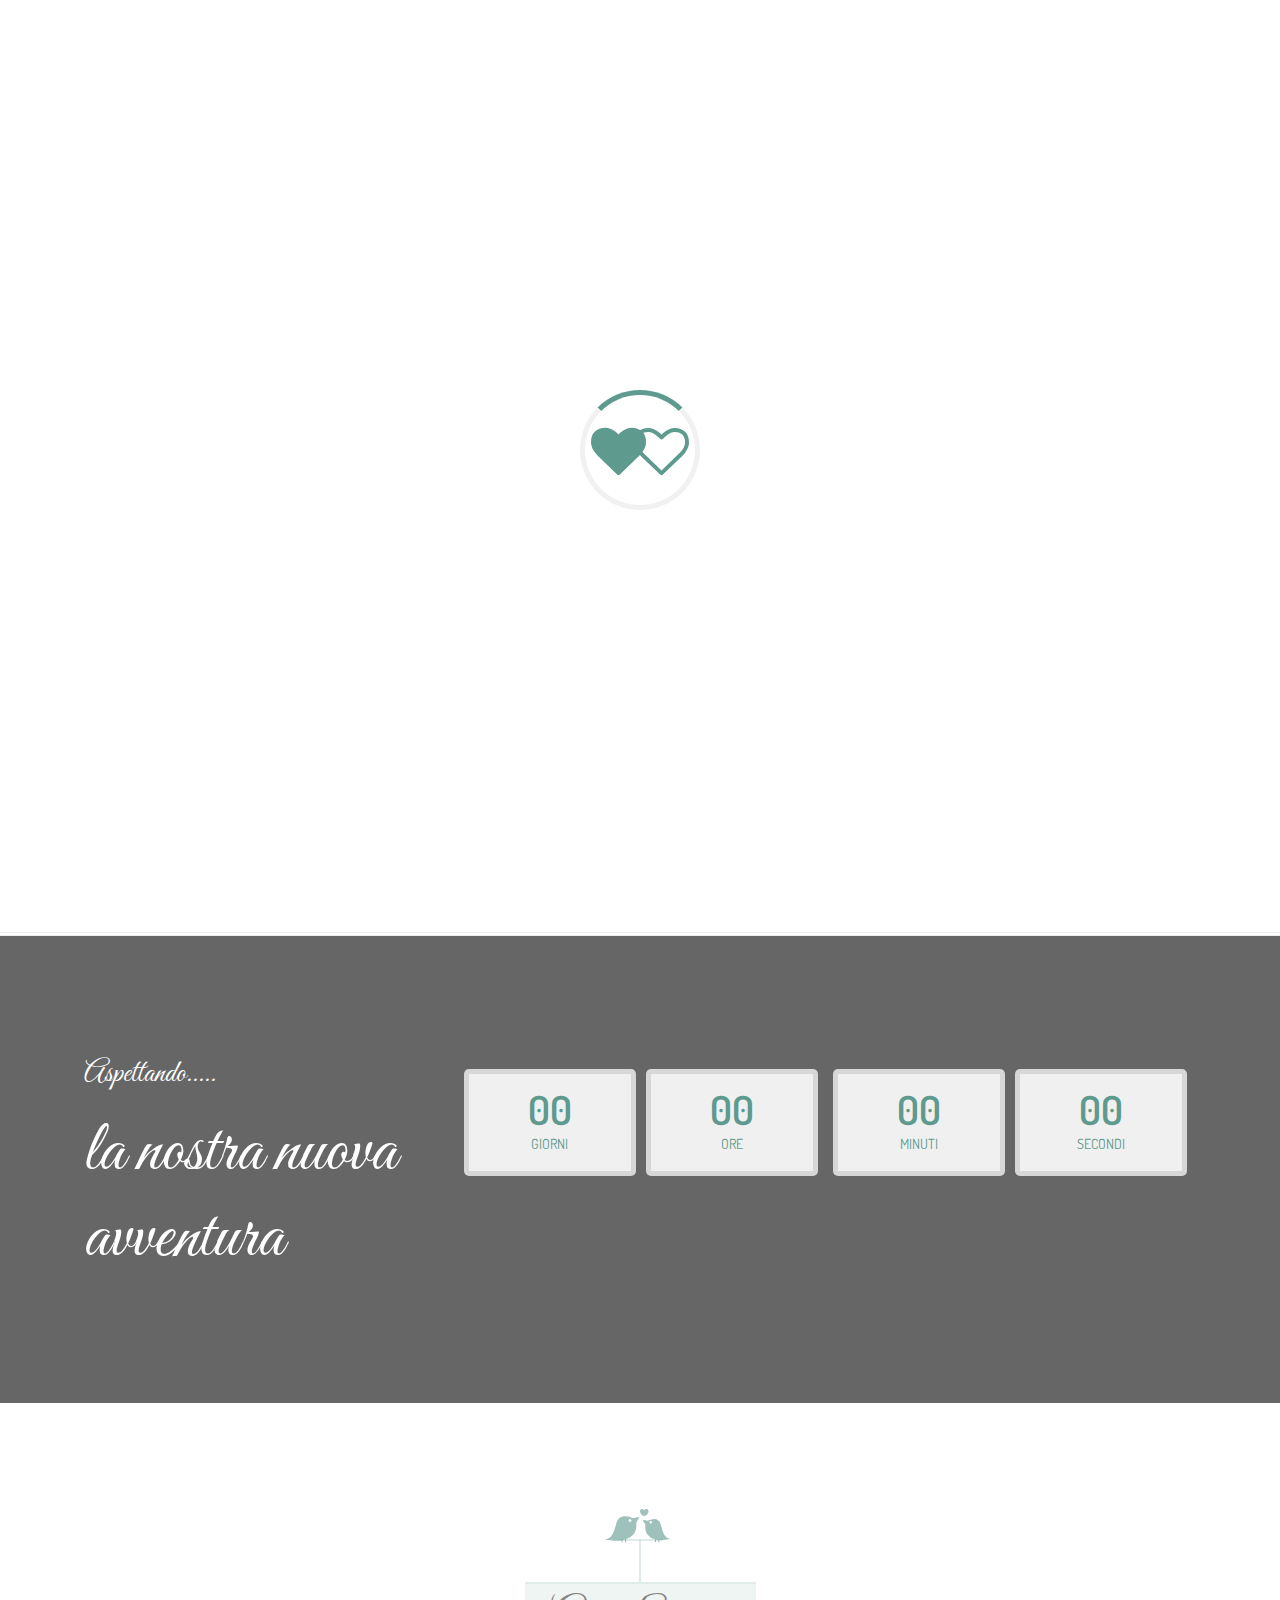
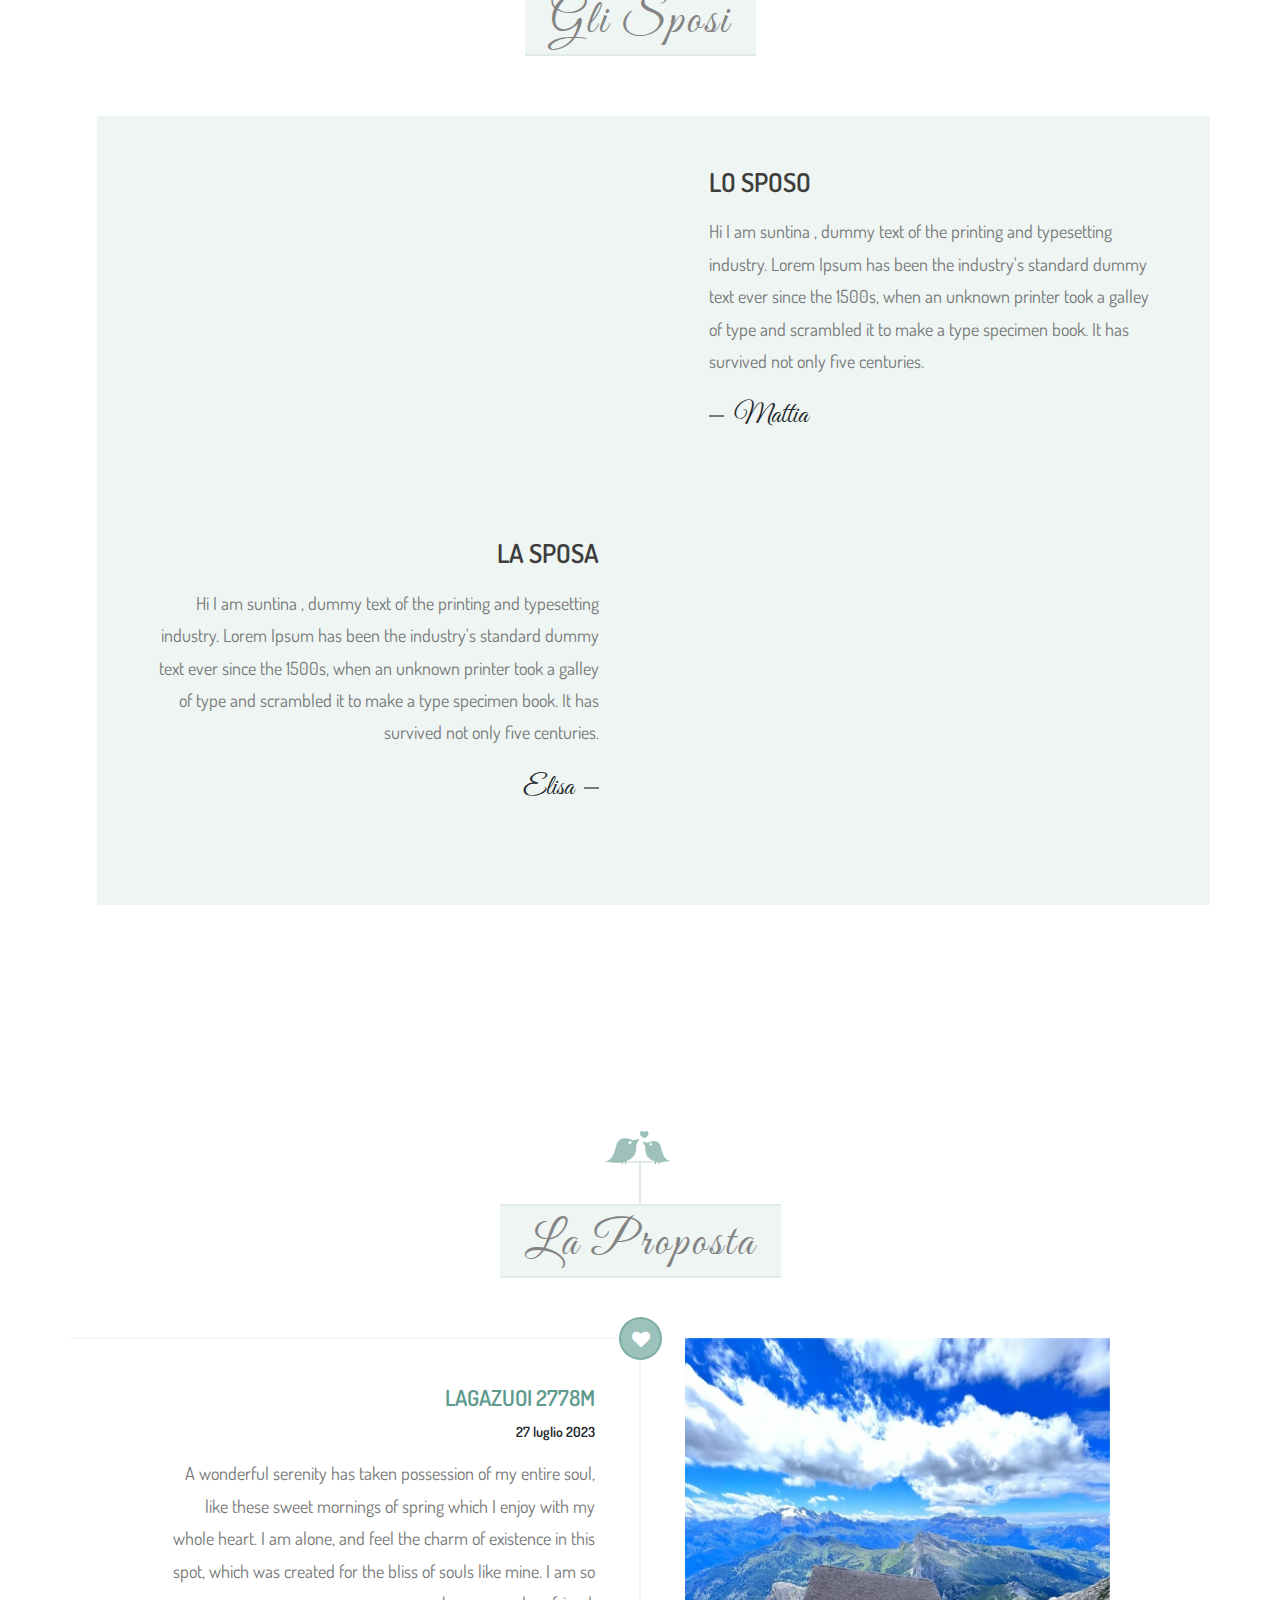
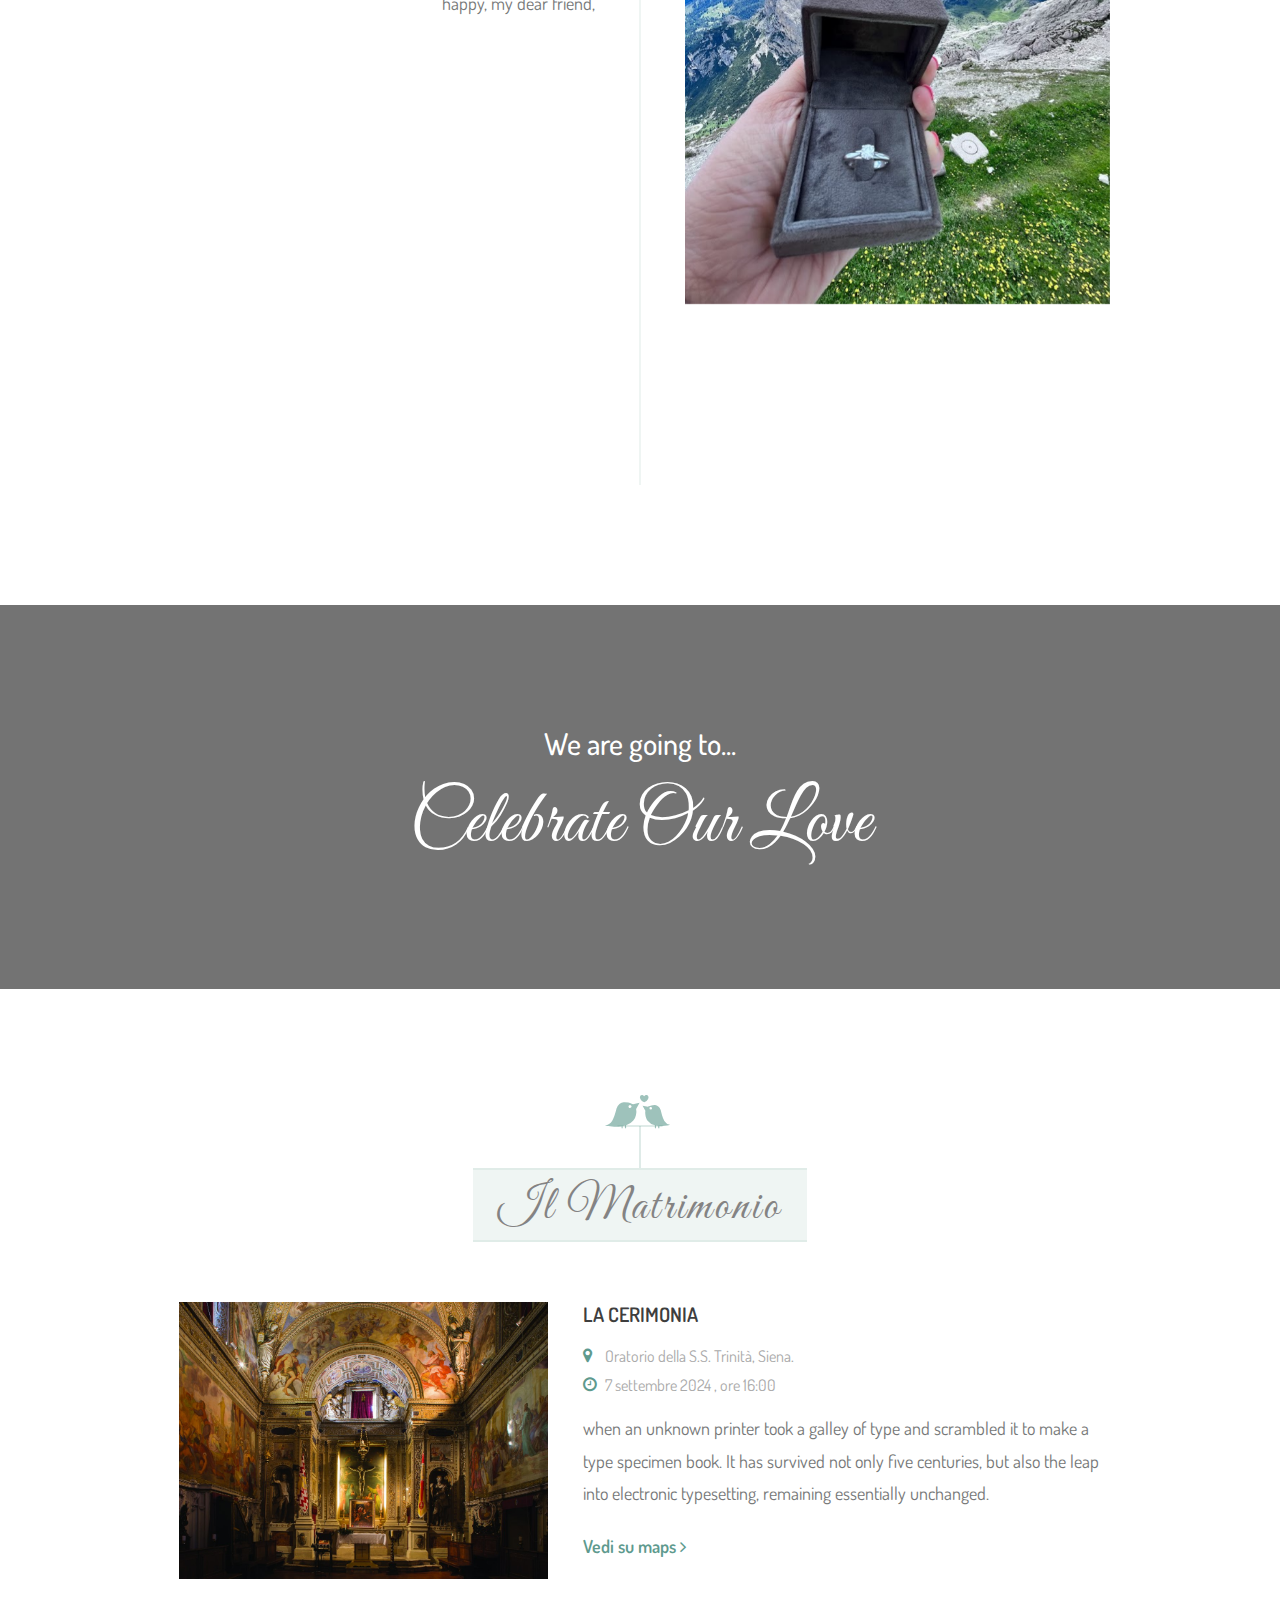
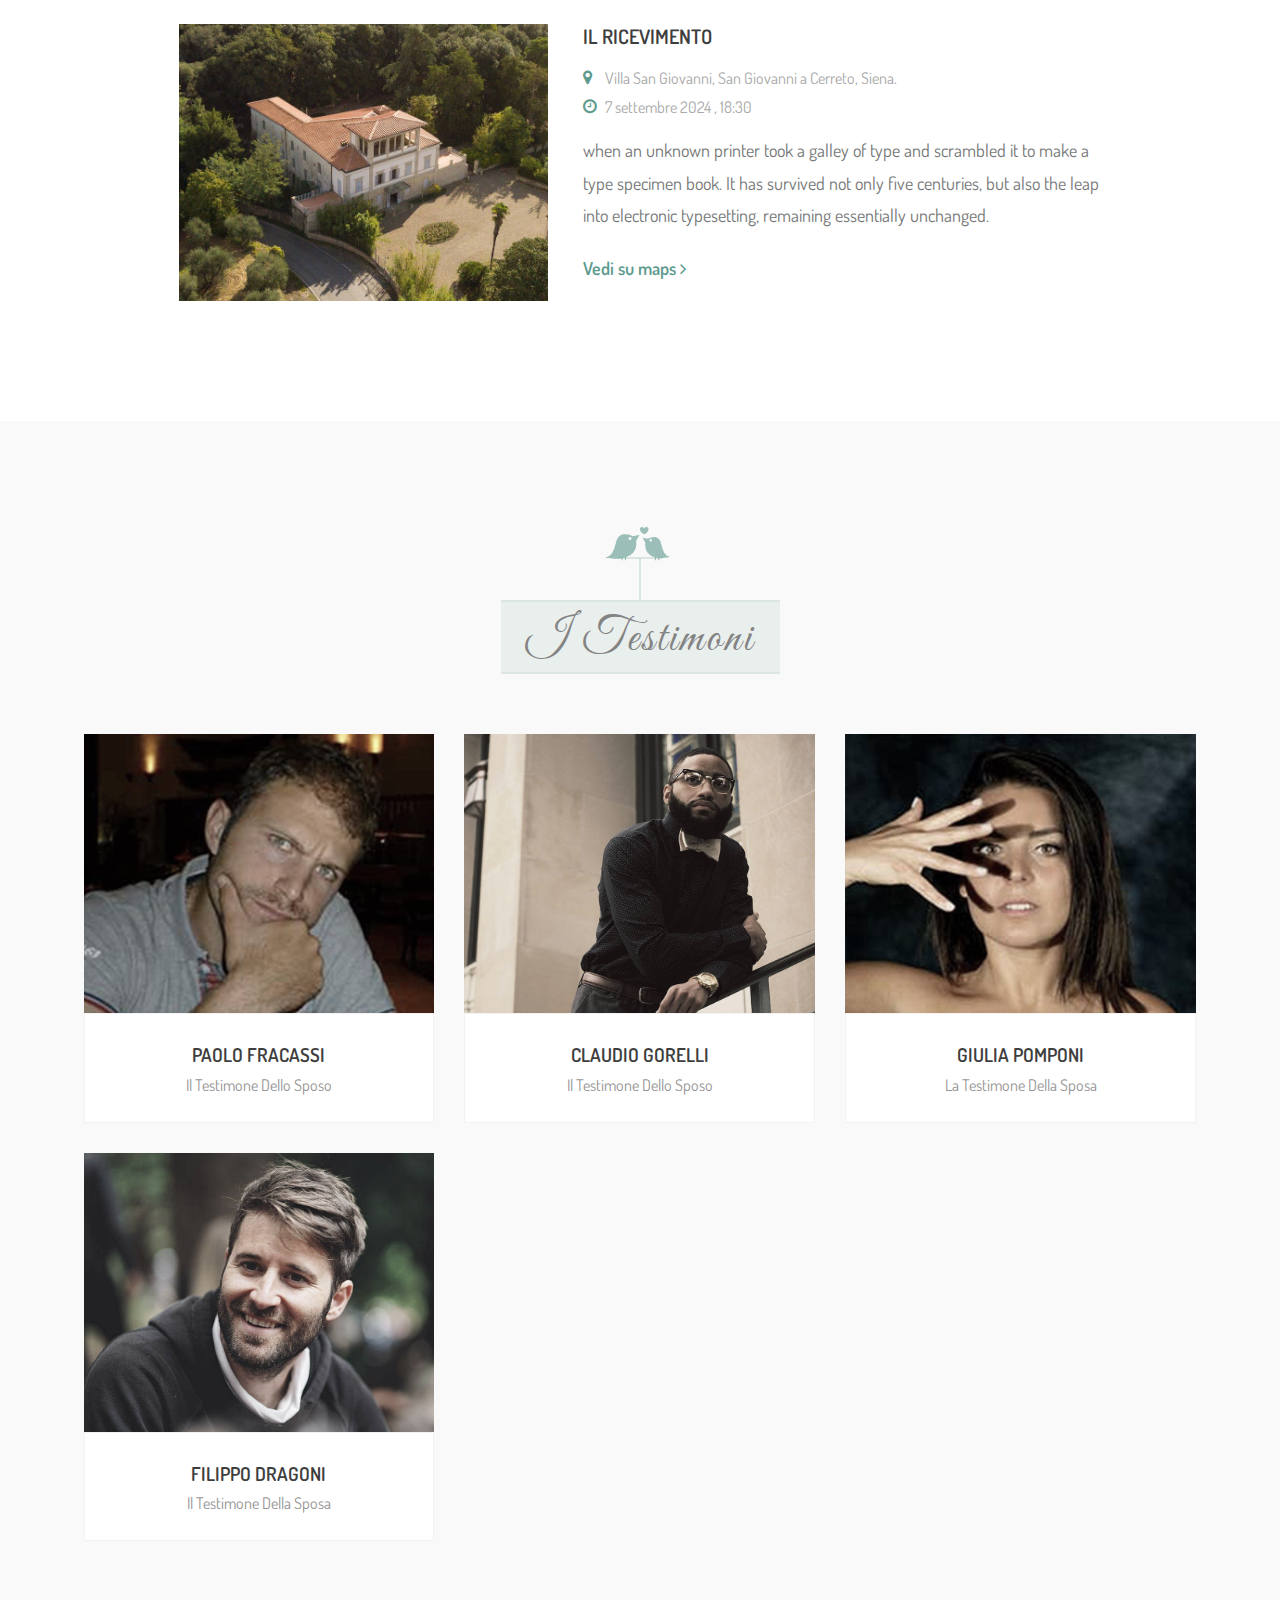
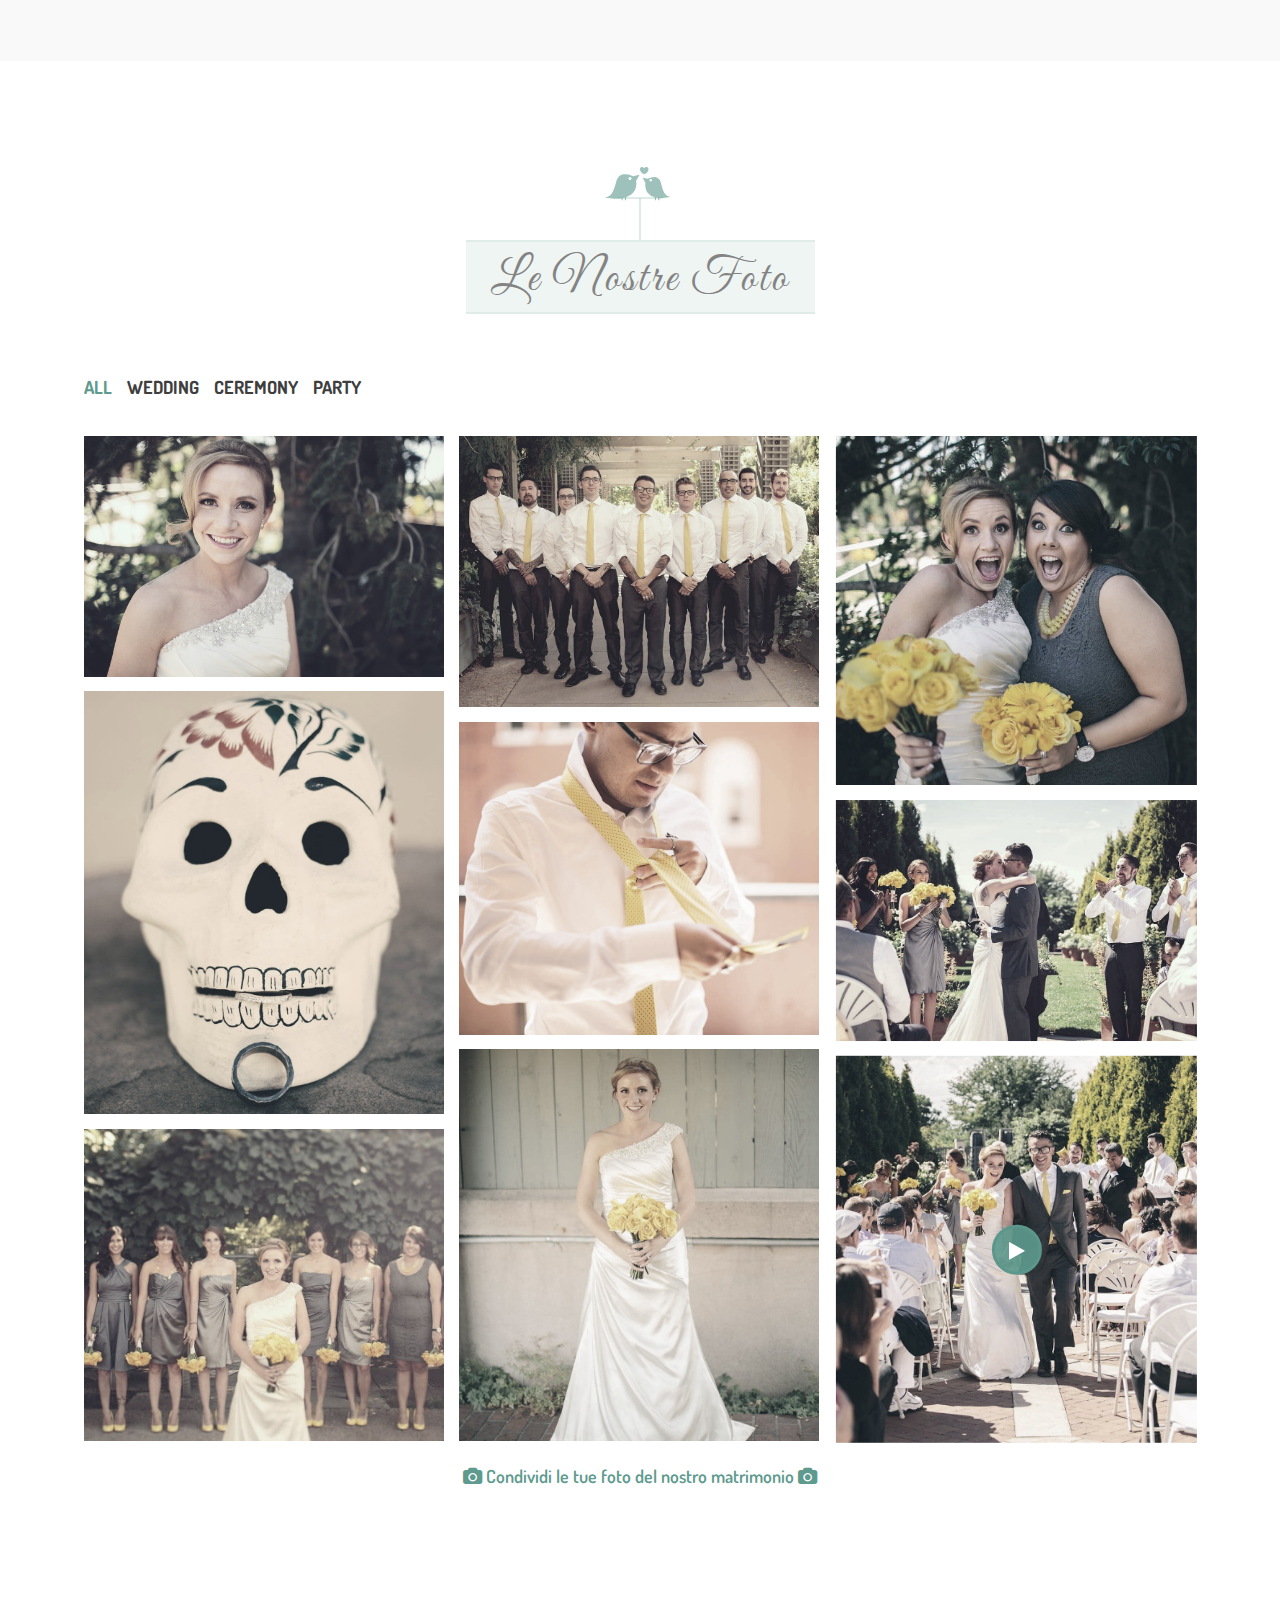
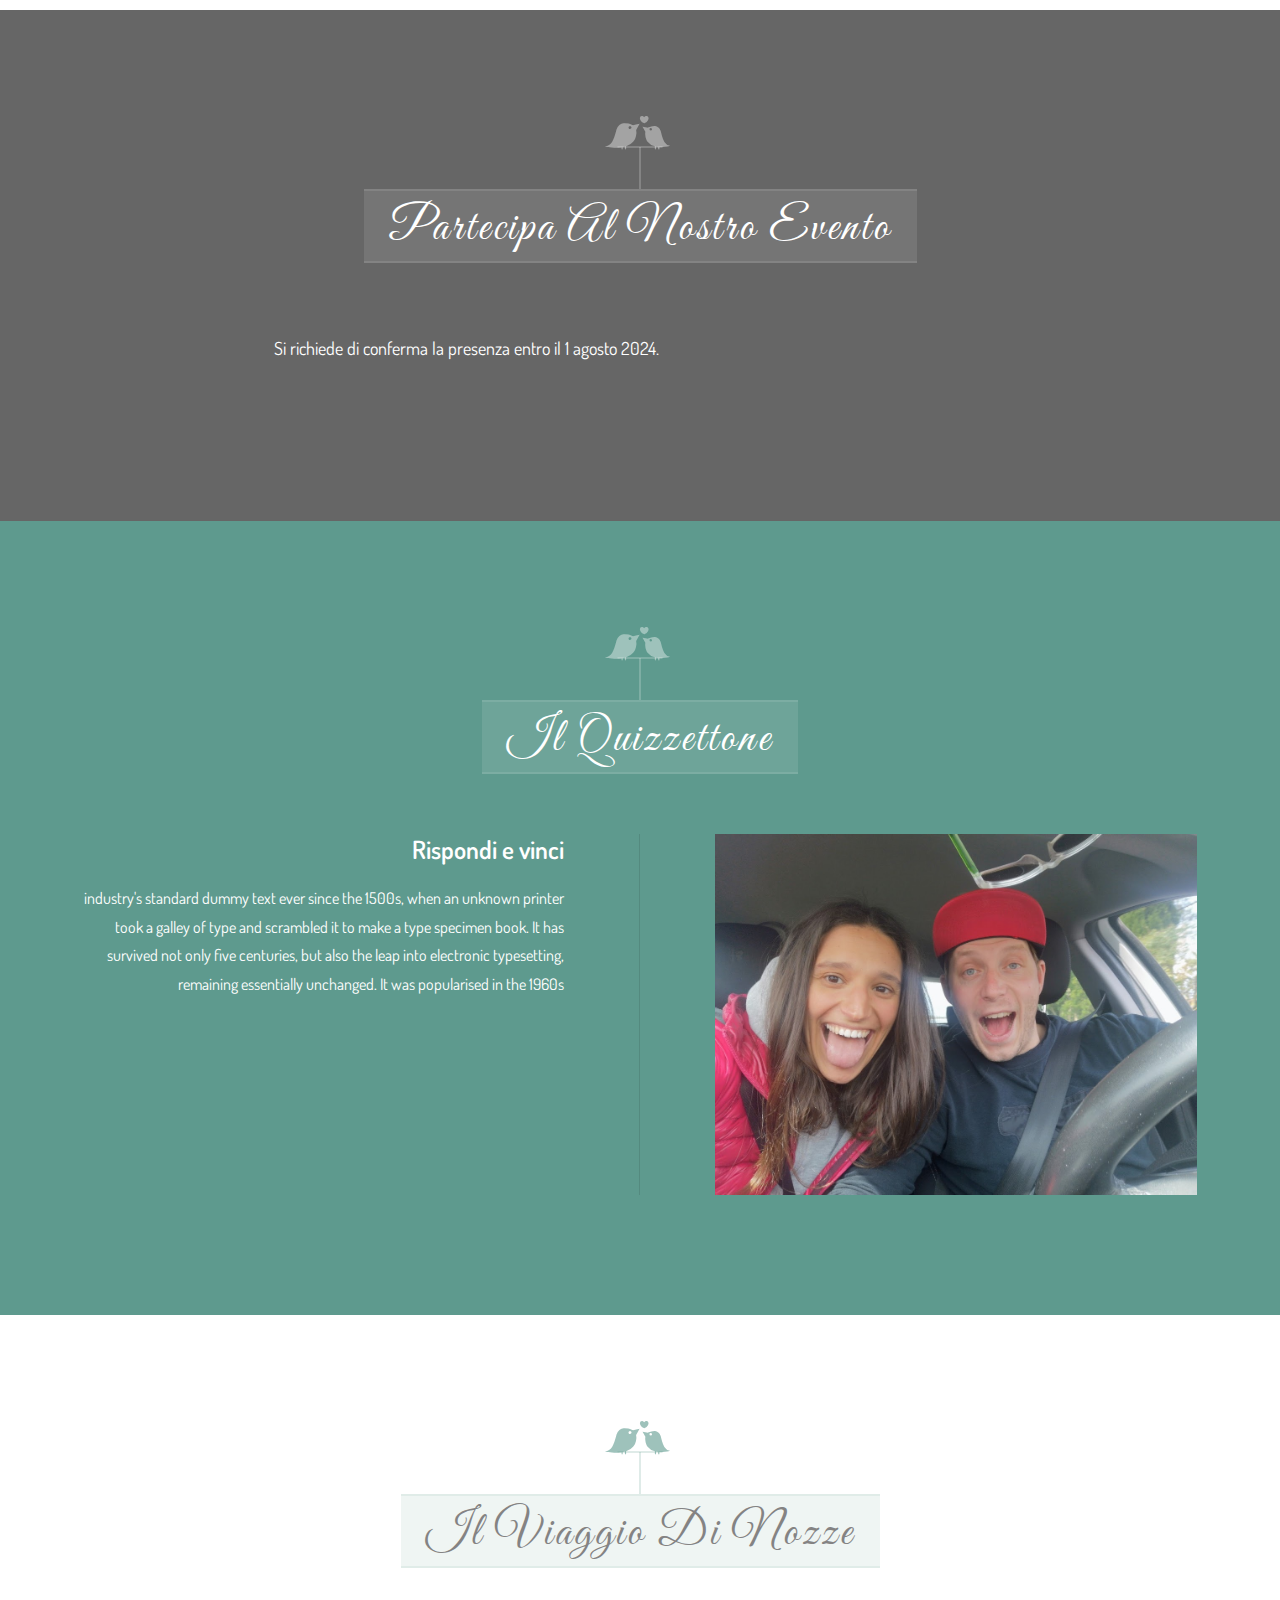
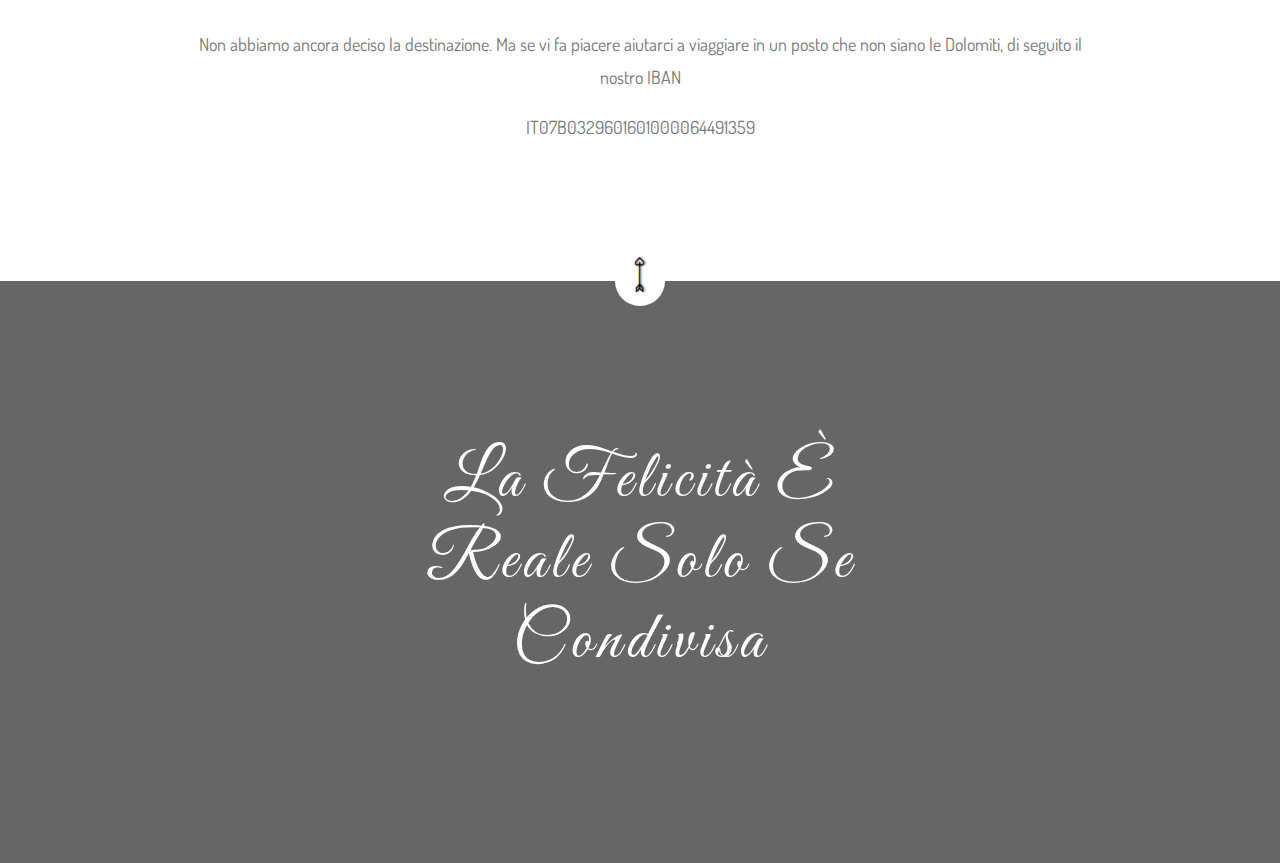
==== commit cae16a55: "fix loader" ====
--- a/index.html
+++ b/index.html
@@ -58,7 +58,14 @@
       <!-- start preloader -->
       <div class="preloader">
         <div class="inner">
-          <span class="icon"><i class="fi flaticon-two"></i></span>
+          <span class="icon">
+            <!-- <i class="fi flaticon-two"></i> -->
+            <div class="contain-heart">
+              <i class="fa fa-heart heart-in"></i>
+              <i class="fa fa-heart-o heart-out"></i>
+            </div>
+          
+          </span>
         </div>
       </div>
       <!-- end preloader -->
--- a/css/style.css
+++ b/css/style.css
@@ -30,13 +30,7 @@
 #0.1    Theme Reset Style
 --------------------------------------------------------------*/
 
-@font-face {
-  font-family: "josephsophia";
-  src: url("../fonts/josephsophia.eot%3F") format("embedded-opentype"),
-       url("../fonts/josephsophia.ttf") format("truetype"),
-  font-weight: normal;
-  font-style: normal;
-}
+
 
 html {
   font-size: 18px;
@@ -777,8 +771,8 @@
 
 .preloader .icon {
   display: block;
-  width: 90px;
-  height: 90px;
+  width: 120px;
+  height: 120px;
   position: relative;
 }
 
@@ -796,7 +790,7 @@
   animation: rotating 1s linear infinite;
 }
 
-.preloader .icon i {
+/* .preloader .icon i {
   position: absolute;
   left: 50%;
   top: 50%;
@@ -805,7 +799,7 @@
   -o-transform: translate(-50%, -50%);
   -ms-transform: translate(-50%, -50%);
   transform: translate(-50%, -50%);
-}
+} */
 
 .preloader .icon i:before {
   font-size: 55px;
@@ -834,6 +828,310 @@
     transform: rotate(360deg);
   }
 }
+
+.contain-heart {
+	font-size: 40px;
+    line-height: 80px;
+    position: absolute;
+    top: 50%;
+    left: 50%;
+    width: 160px;
+    height: 80px;
+    margin: -40px 0 0 -80px;
+    text-align: center;
+}
+
+ .heart-in{
+    -moz-animation: zoomheartin 1.5s infinite linear;
+    -o-animation: zoomheartin 1.5s infinite linear;
+    -webkit-animation: zoomheartin 1.5s infinite linear;
+    animation: zoomheartin 1.5s infinite linear;
+    display: inline-block;
+    position: relative;
+    left: 10px;
+    top:5px;
+}
+.heart-out {
+    -moz-animation: zoomheartout 1.5s infinite linear;
+    -o-animation: zoomheartout 1.5s infinite linear;
+    -webkit-animation: zoomheartout 1.5s infinite linear;
+    animation: zoomheartout 1.5s infinite linear;
+    display: inline-block;
+    position: relative;
+    left: -10px;
+    top:5px;
+}
+
+@-webkit-keyframes zoomheartin {
+  0% {
+    -webkit-transform: scale(0.6);
+    -ms-transform: scale(0.6);
+    transform: scale(0.6);
+    opacity: 0.7;
+  }
+  25% {
+    -webkit-transform: scale(1);
+    -ms-transform: scale(1);
+    transform: scale(1);
+    opacity: 1;
+  }
+  60% {
+    -webkit-transform: scale(0.6);
+    -ms-transform: scale(0.6);
+    transform: scale(0.6);
+    opacity: 0.7;
+  }
+  100% {
+    -webkit-transform: scale(0.6);
+    -ms-transform: scale(0.6);
+    transform: scale(0.6);
+    opacity: 0.7;
+  }
+}
+@-o-keyframes zoomheartin {
+  0% {
+    -webkit-transform: scale(0.6);
+    -ms-transform: scale(0.6);
+    transform: scale(0.6);
+    opacity: 0.7;
+  }
+  25% {
+    -webkit-transform: scale(1);
+    -ms-transform: scale(1);
+    transform: scale(1);
+    opacity: 0.7;
+  }
+  60% {
+    -webkit-transform: scale(0.6);
+    -ms-transform: scale(0.6);
+    transform: scale(0.6);
+    opacity: 0.7;
+  }
+  100% {
+    -webkit-transform: scale(0.6);
+    -ms-transform: scale(0.6);
+    transform: scale(0.6);
+    opacity: 0.7;
+  }
+}
+@-moz-keyframes zoomheartin {
+  0% {
+    -webkit-transform: scale(0.6);
+    -ms-transform: scale(0.6);
+    transform: scale(0.6);
+    opacity: 0.7;
+  }
+  25% {
+    -webkit-transform: scale(1);
+    -ms-transform: scale(1);
+    transform: scale(1);
+    opacity: 1;
+  }
+  60% {
+    -webkit-transform: scale(0.6);
+    -ms-transform: scale(0.6);
+    transform: scale(0.6);
+    opacity: 0.7;
+  }
+  100% {
+    -webkit-transform: scale(0.6);
+    -ms-transform: scale(0.6);
+    transform: scale(0.6);
+    opacity: 0.7;
+  }
+}
+@-ms-keyframes zoomheartin {
+  0% {
+    -webkit-transform: scale(0.6);
+    -ms-transform: scale(0.6);
+    transform: scale(0.6);
+    opacity: 0.7;
+  }
+  25% {
+    -webkit-transform: scale(1);
+    -ms-transform: scale(1);
+    transform: scale(1);
+    opacity: 1;
+  }
+  60% {
+    -webkit-transform: scale(0.6);
+    -ms-transform: scale(0.6);
+    transform: scale(0.6);
+    opacity: 0.7;
+  }
+  100% {
+    -webkit-transform: scale(0.6);
+    -ms-transform: scale(0.6);
+    transform: scale(0.6);
+    opacity: 0.7;
+  }
+}
+@keyframes zoomheartin {
+  0% {
+    -webkit-transform: scale(0.6);
+    -ms-transform: scale(0.6);
+    transform: scale(0.6);
+    opacity: 0.7;
+  }
+  25% {
+    -webkit-transform: scale(1);
+    -ms-transform: scale(1);
+    transform: scale(1);
+    opacity: 1;
+  }
+  60% {
+    -webkit-transform: scale(0.6);
+    -ms-transform: scale(0.6);
+    transform: scale(0.6);
+    opacity: 0.7;
+  }
+  100% {
+    -webkit-transform: scale(0.6);
+    -ms-transform: scale(0.6);
+    transform: scale(0.6);
+    opacity: 0.7;
+  }
+}
+@-webkit-keyframes zoomheartout {
+  0% {
+    -webkit-transform: scale(1);
+    -ms-transform: scale(1);
+    transform: scale(1);
+    opacity: 1;
+  }
+  25% {
+    -webkit-transform: scale(0.6);
+    -ms-transform: scale(0.6);
+    transform: scale(0.6);
+    opacity: 0.7;
+  }
+  60% {
+    -webkit-transform: scale(1);
+    -ms-transform: scale(1);
+    transform: scale(1);
+    opacity: 1;
+  }
+  0.700% {
+    -webkit-transform: scale(1);
+    -ms-transform: scale(1);
+    transform: scale(1);
+    opacity: 1;
+  }
+}
+@-o-keyframes zoomheartout {
+  0% {
+    -webkit-transform: scale(1);
+    -ms-transform: scale(1);
+    transform: scale(1);
+    opacity: 1;
+  }
+  25% {
+    -webkit-transform: scale(0.6);
+    -ms-transform: scale(0.6);
+    transform: scale(0.6);
+    opacity: 0.7;
+  }
+  60% {
+    -webkit-transform: scale(1);
+    -ms-transform: scale(1);
+    transform: scale(1);
+    opacity: 1;
+  }
+  0.700% {
+    -webkit-transform: scale(1);
+    -ms-transform: scale(1);
+    transform: scale(1);
+    opacity: 1;
+  }
+}
+@-moz-keyframes zoomheartout {
+  0% {
+    -webkit-transform: scale(1);
+    -ms-transform: scale(1);
+    transform: scale(1);
+    opacity: 1;
+  }
+  25% {
+    -webkit-transform: scale(0.6);
+    -ms-transform: scale(0.6);
+    transform: scale(0.6);
+    opacity: 0.7;
+  }
+  60% {
+    -webkit-transform: scale(1);
+    -ms-transform: scale(1);
+    transform: scale(1);
+    opacity: 1;
+  }
+  0.700% {
+    -webkit-transform: scale(1);
+    -ms-transform: scale(1);
+    transform: scale(1);
+    opacity: 1;
+  }
+}
+@-ms-keyframes zoomheartout {
+  0% {
+    -webkit-transform: scale(1);
+    -ms-transform: scale(1);
+    transform: scale(1);
+    opacity: 1;
+  }
+  25% {
+    -webkit-transform: scale(0.6);
+    -ms-transform: scale(0.6);
+    transform: scale(0.6);
+    opacity: 0.7;
+  }
+  60% {
+    -webkit-transform: scale(1);
+    -ms-transform: scale(1);
+    transform: scale(1);
+    opacity: 1;
+  }
+  0.700% {
+    -webkit-transform: scale(1);
+    -ms-transform: scale(1);
+    transform: scale(1);
+    opacity: 1;
+  }
+}
+@keyframes zoomheartout {
+  0% {
+    -webkit-transform: scale(1);
+    -ms-transform: scale(1);
+    transform: scale(1);
+    opacity: 1;
+  }
+  25% {
+    -webkit-transform: scale(0.6);
+    -ms-transform: scale(0.6);
+    transform: scale(0.6);
+    opacity: 0.7;
+  }
+  60% {
+    -webkit-transform: scale(1);
+    -ms-transform: scale(1);
+    transform: scale(1);
+    opacity: 1;
+  }
+  0.700% {
+    -webkit-transform: scale(1);
+    -ms-transform: scale(1);
+    transform: scale(1);
+    opacity: 1;
+  }
+}
+
+
+#container-iwd {
+	position: relative;
+	width: 100%;
+	height: 100%;
+}
+
+
+
 
 /*sidebar*/
 .blog-sidebar {
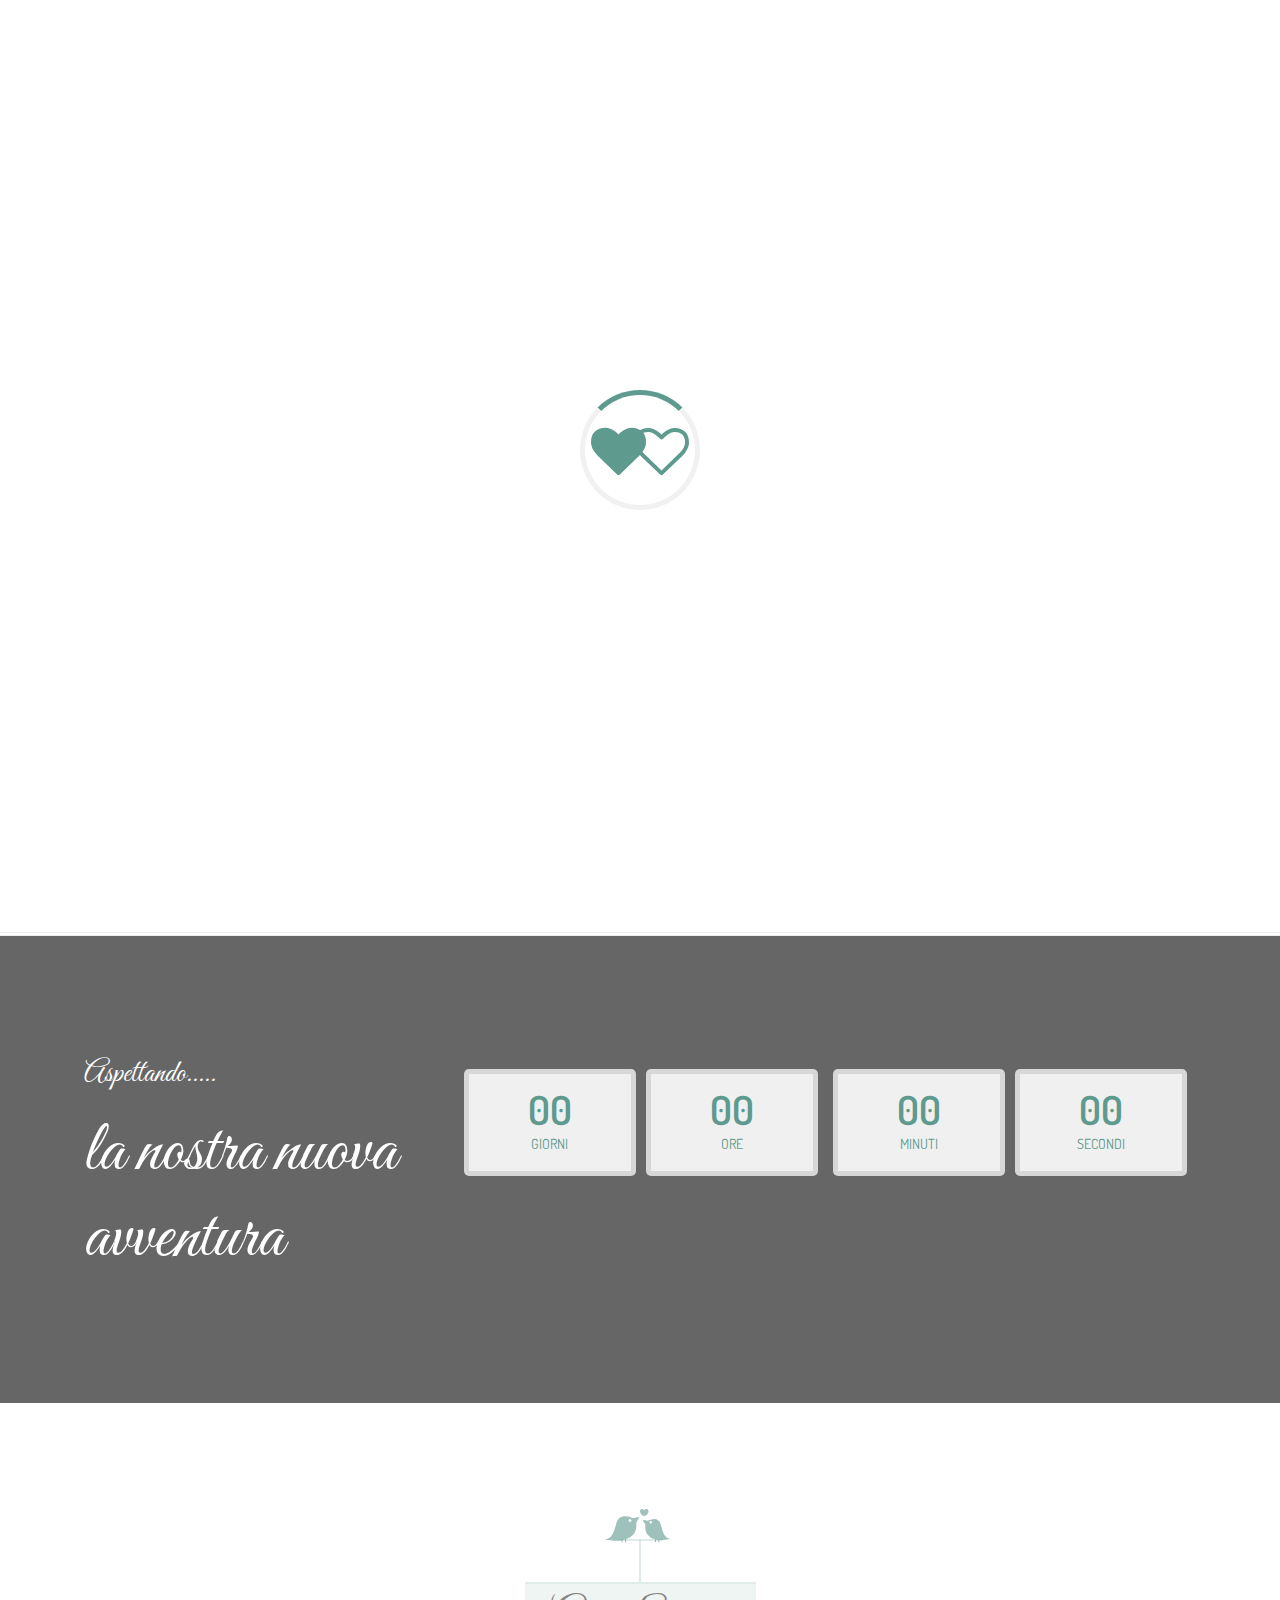
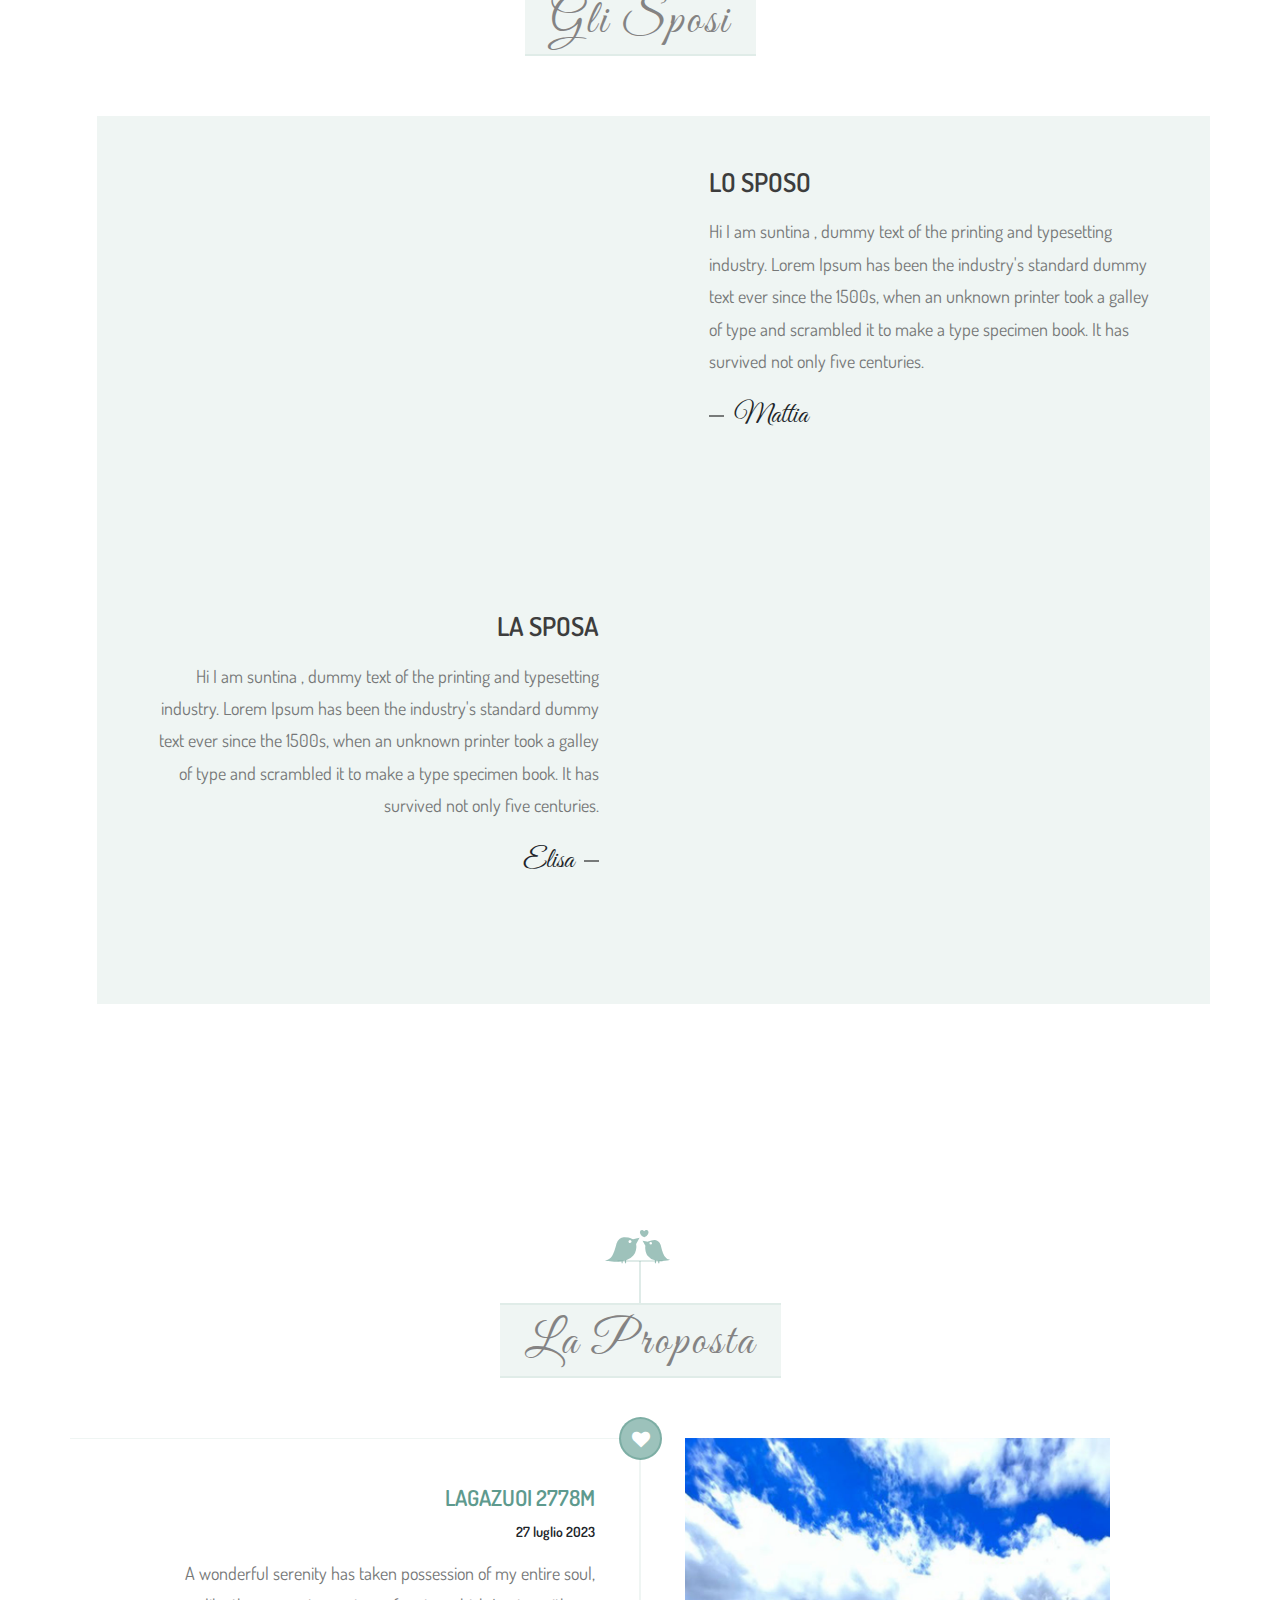
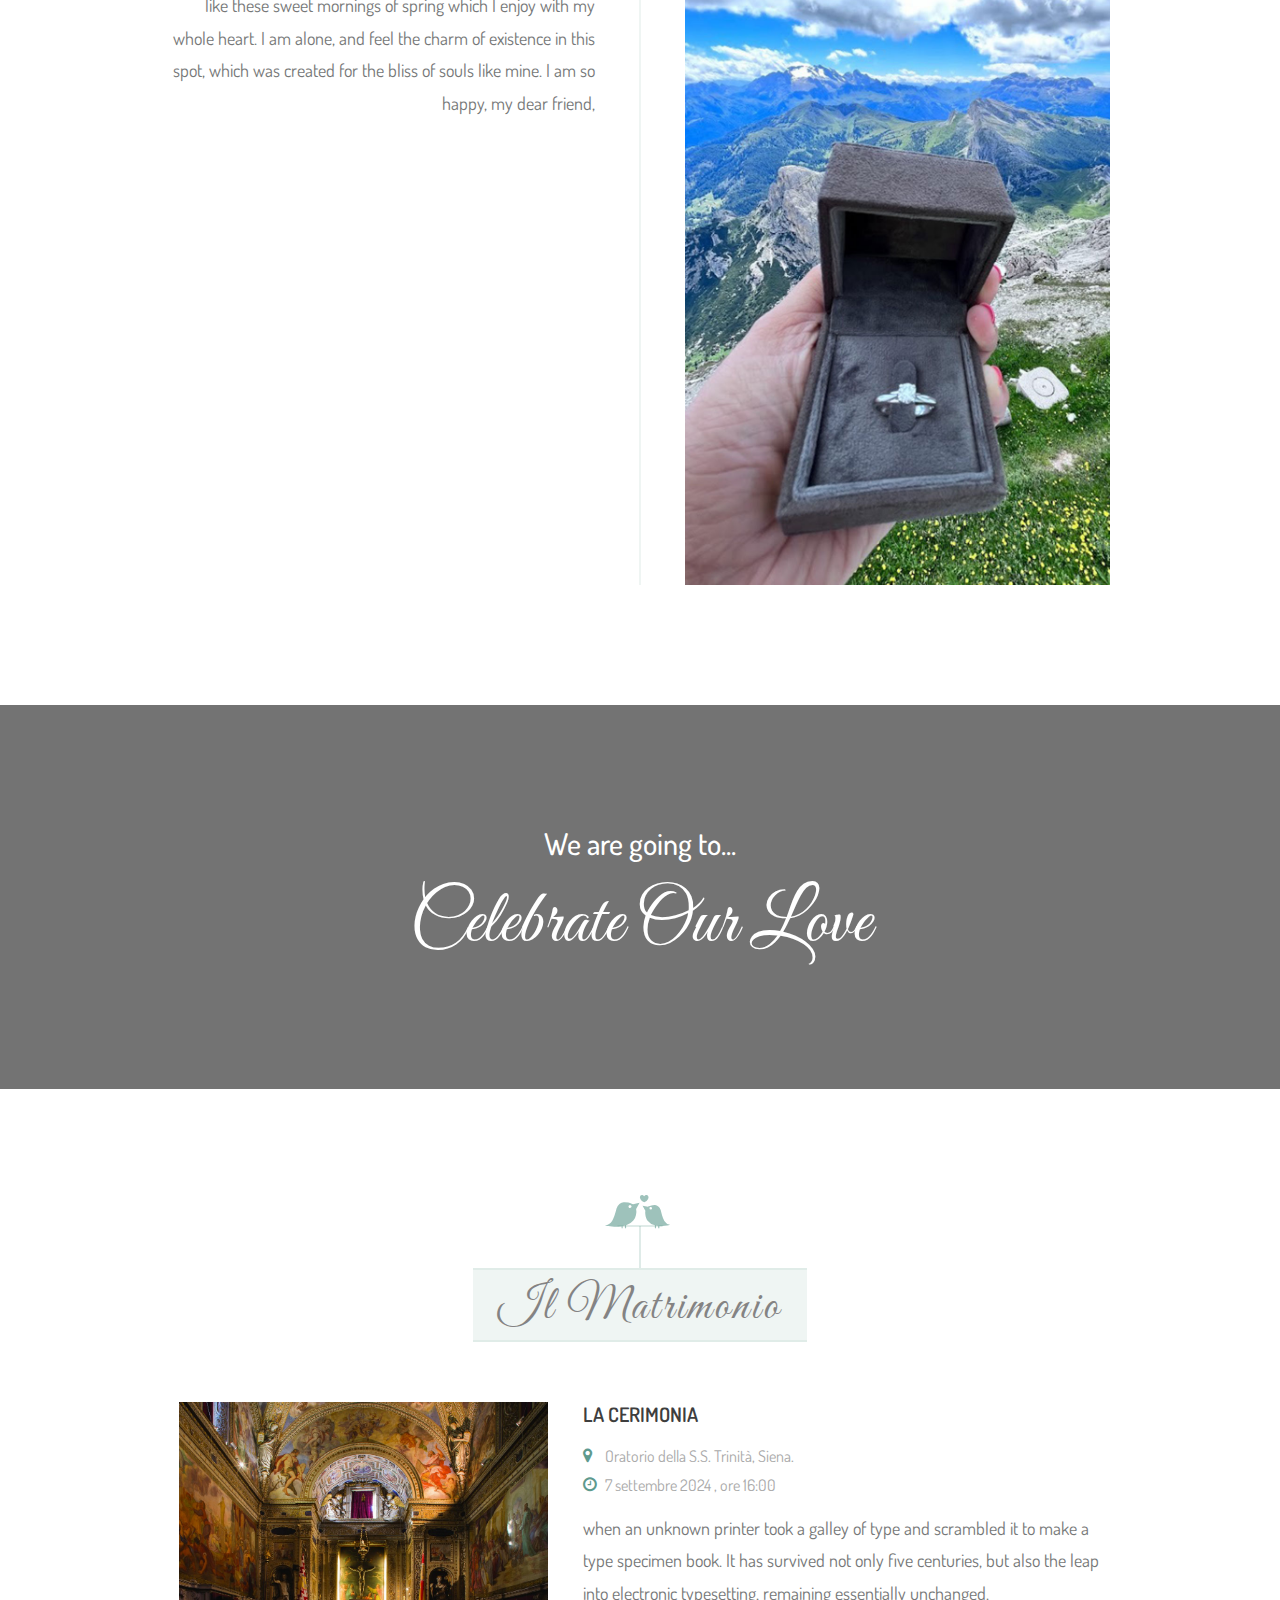
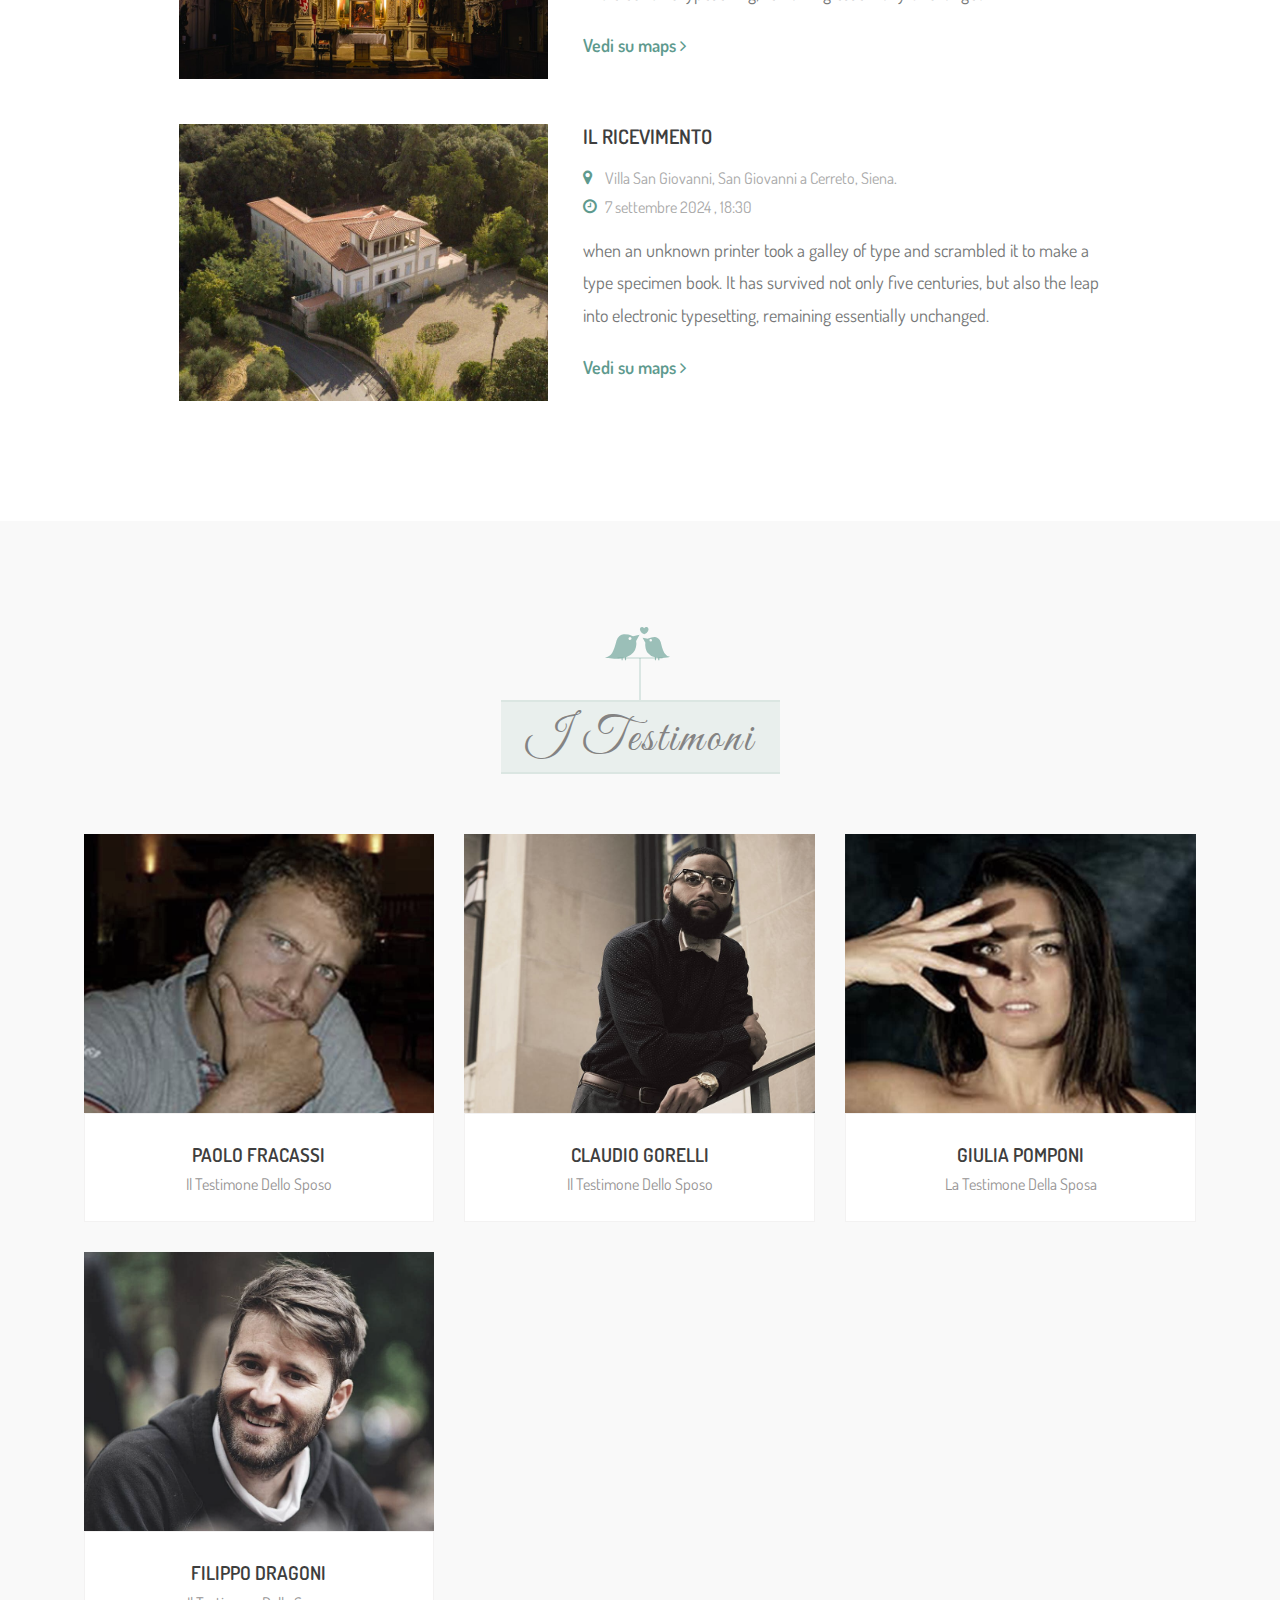
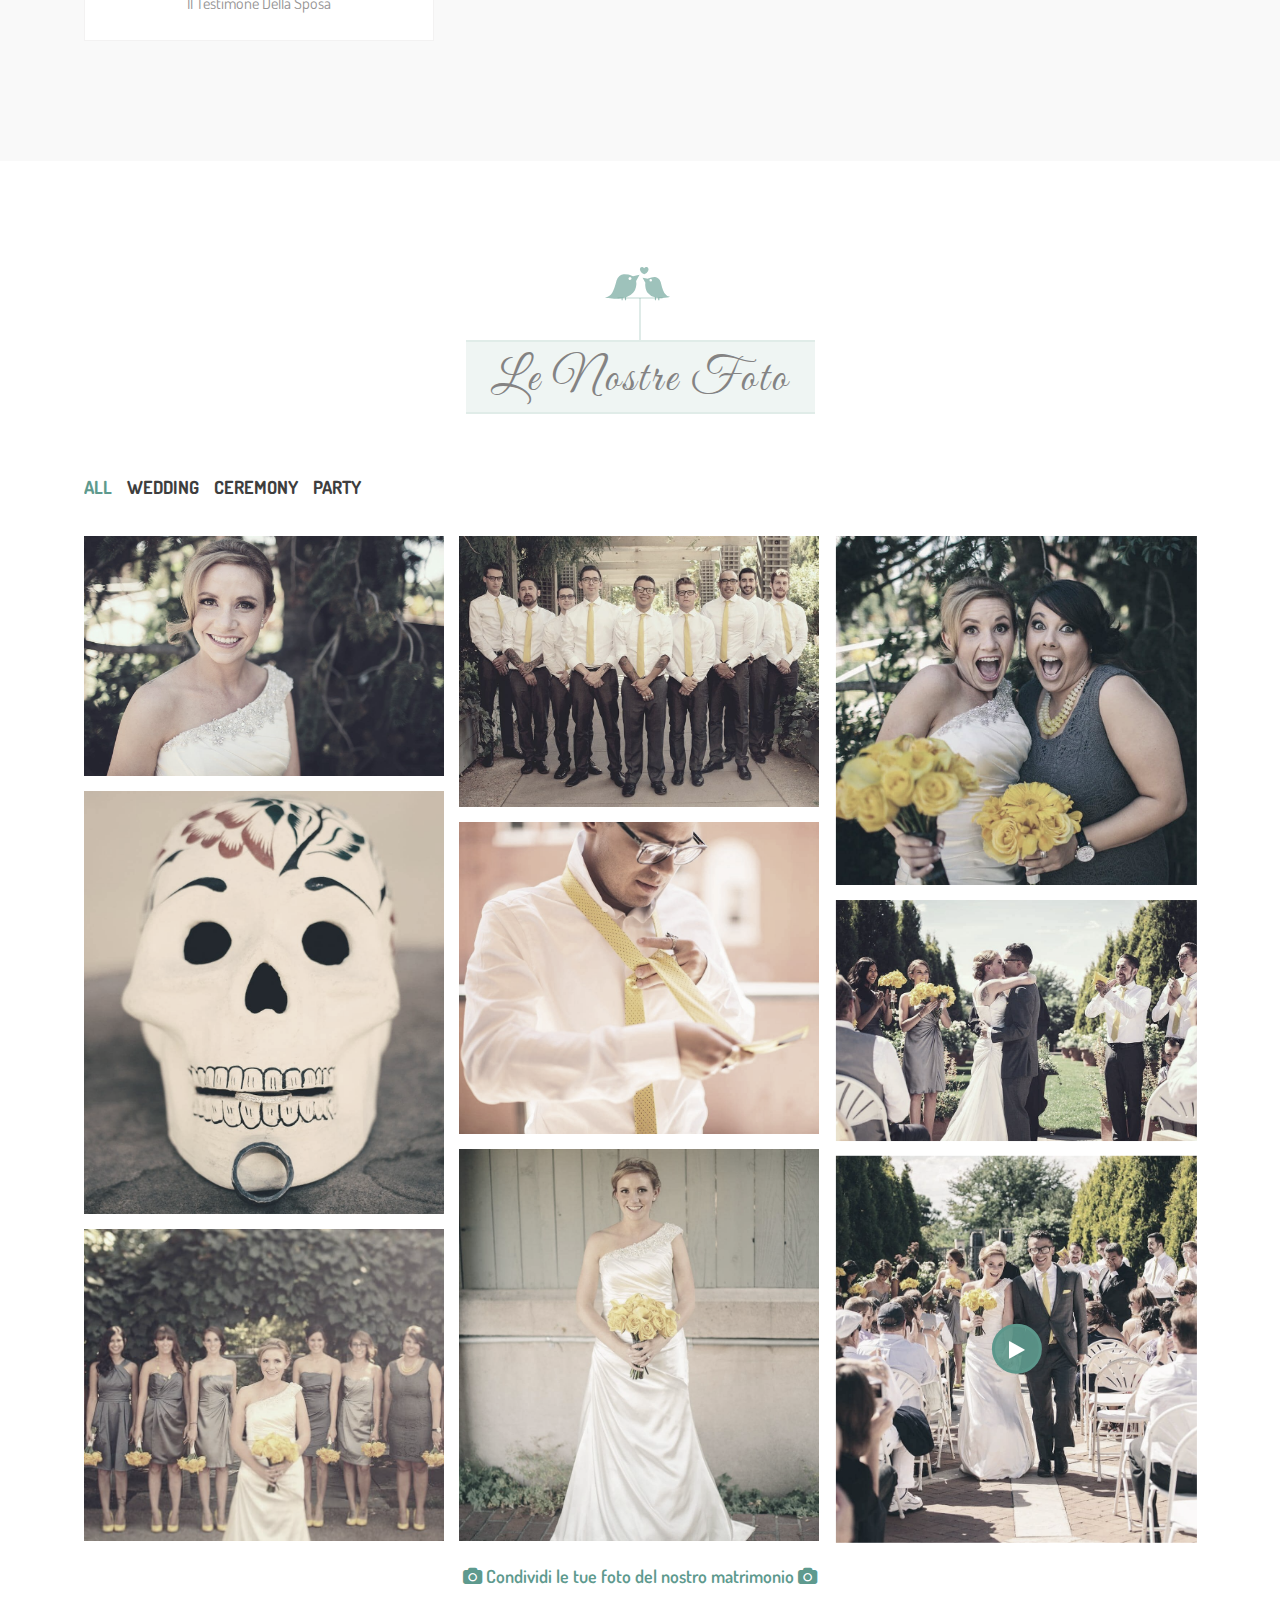
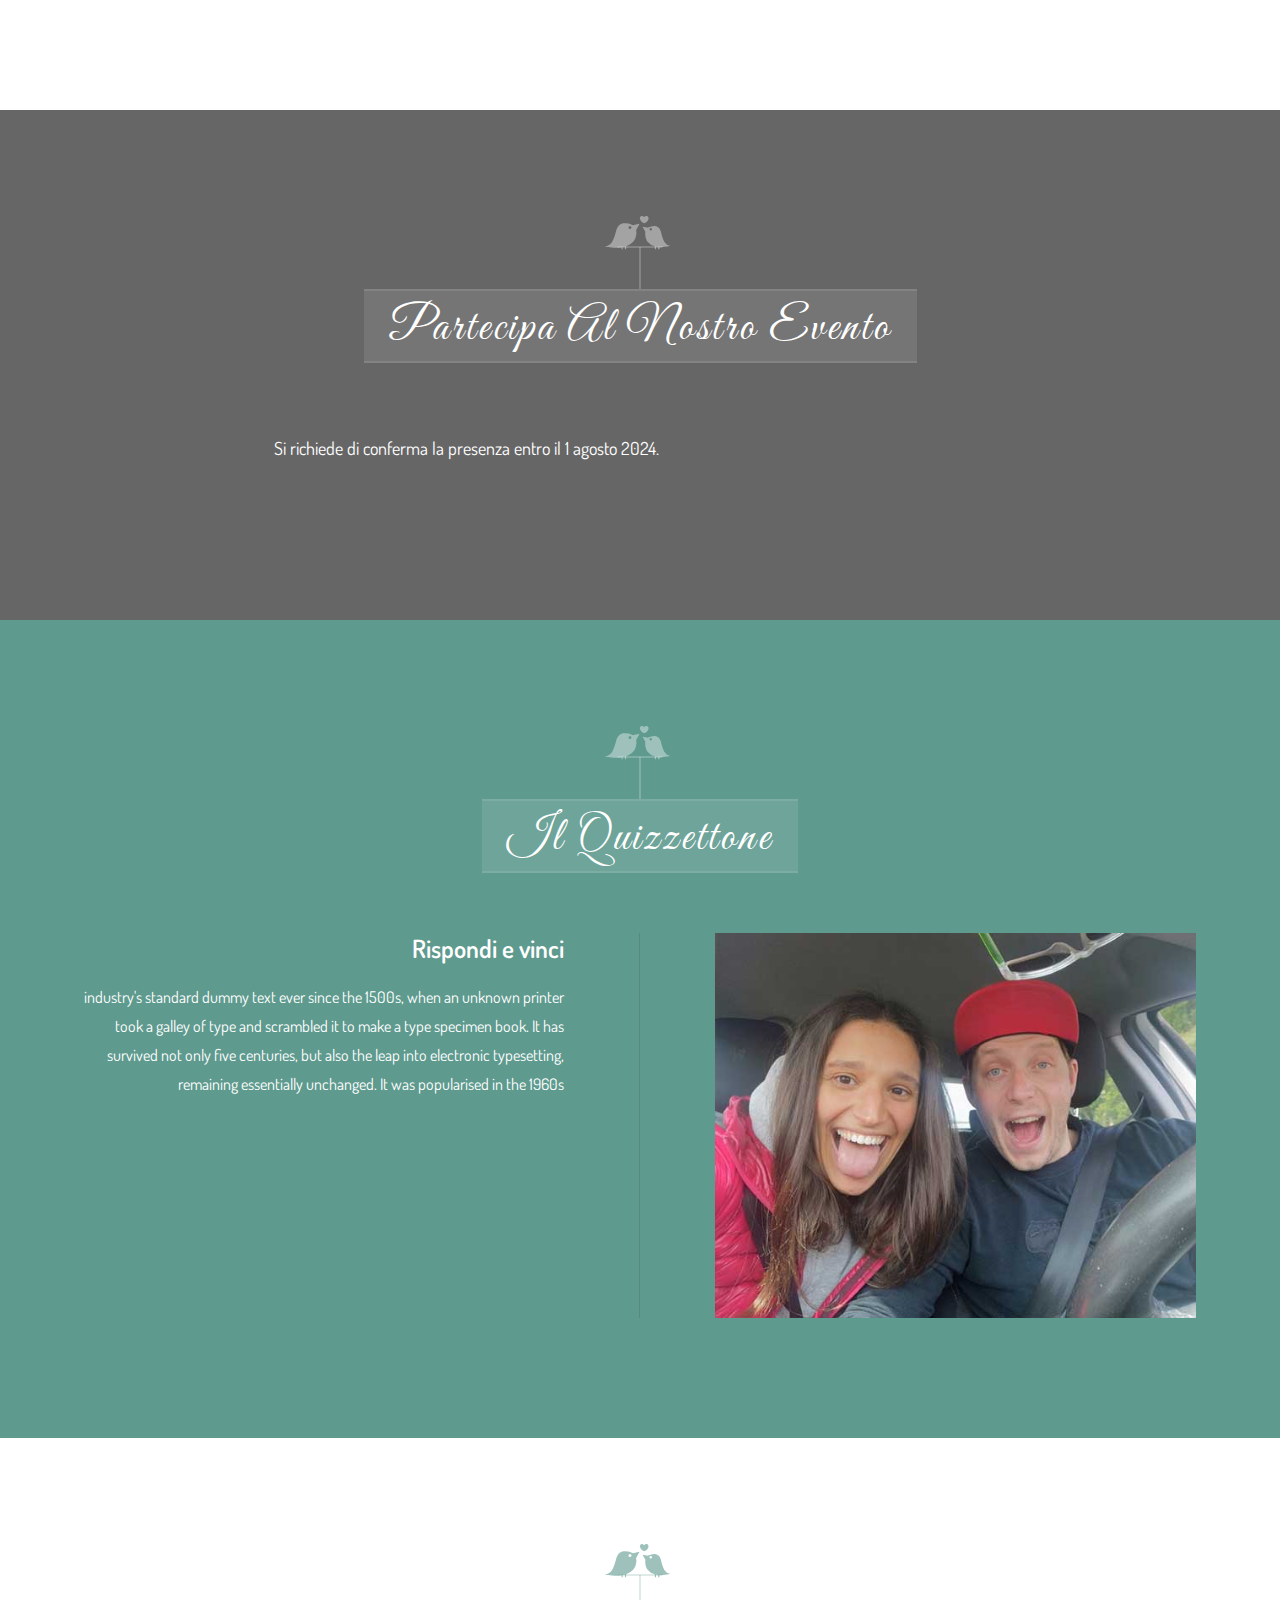
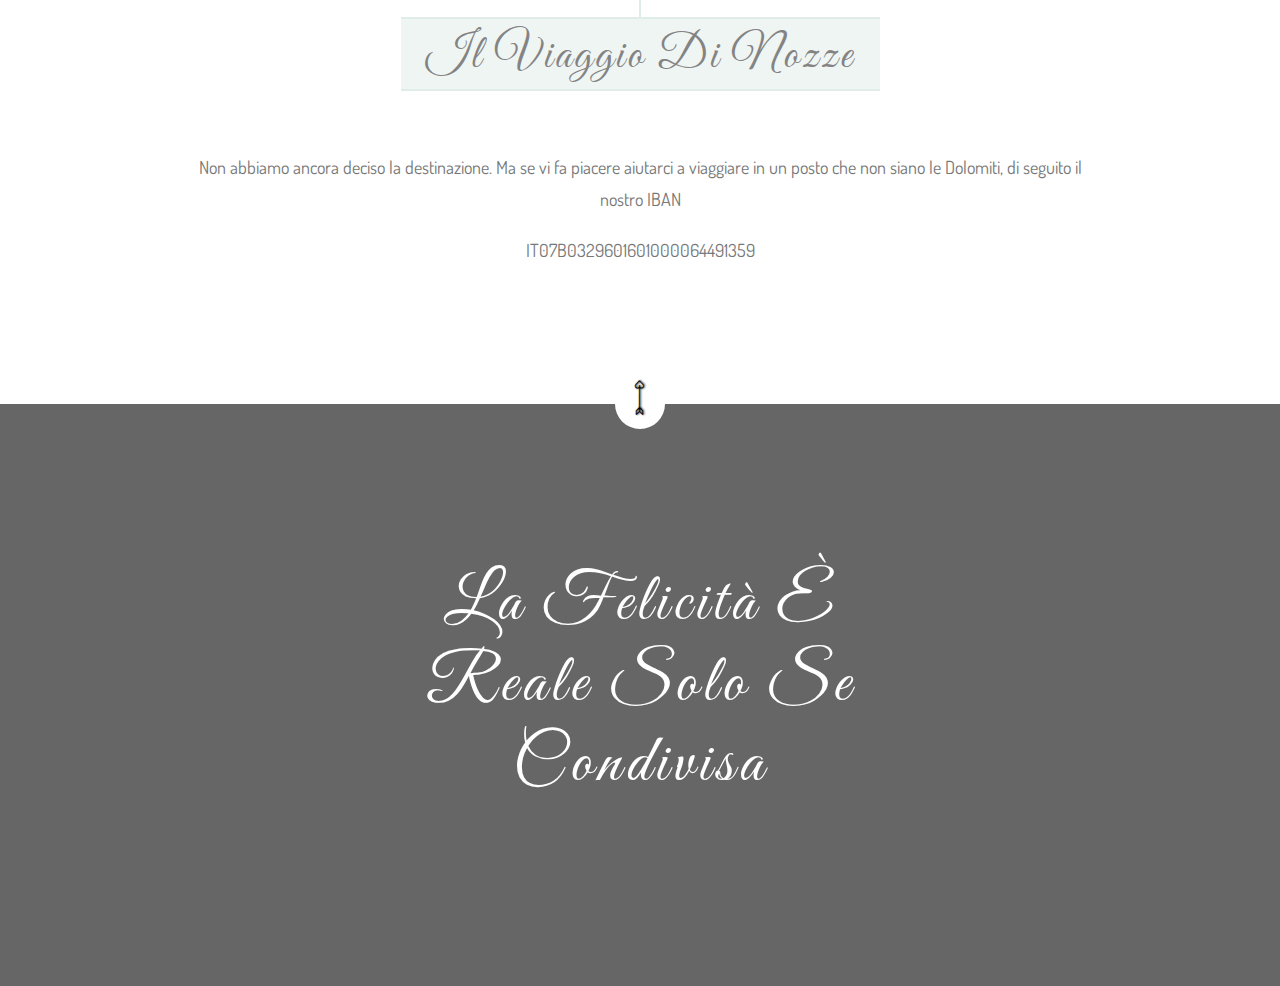
==== commit bb87858b: "riseize img" ====
--- a/index.html
+++ b/index.html
@@ -211,7 +211,7 @@
             <div class="col col-xs-12">
               <div class="gb groom">
                 <div class="img-holder wow fadeInLeftSlow">
-                  <img src="images/couple/m1.jpeg" alt />
+                  <img src="images/couple/m1.jpg" alt />
                 </div>
                 <div class="details">
                   <div class="details-inner">
@@ -266,7 +266,7 @@
                   </div>
                 </div>
                 <div class="img-holder wow fadeInRightSlow">
-                  <img src="images/couple/e1.jpeg" alt />
+                  <img src="images/couple/e1.jpg" alt />
                 </div>
               </div>
             </div>
@@ -312,7 +312,7 @@
                   </div>
                   <div class="col col-lg-6">
                     <div class="img-holder right-align-text story-slider">
-                      <img src="images/story/anello.jpeg" alt class="img img-fluid" />
+                      <img src="images/story/anello.jpg" alt class="img img-fluid" />
                       <img src="images/story/proposta.jpeg" alt class="img img-fluid" />
                     </div>
                   </div>
@@ -682,7 +682,7 @@
 
             <div class="col col-lg-6">
               <div class="img-holder">
-                <img src="images/couple/coppia1.jpeg" alt class="img img-fluid" />
+                <img src="images/couple/coppia1.jpg" alt class="img img-fluid" />
               </div>
             </div>
           </div>
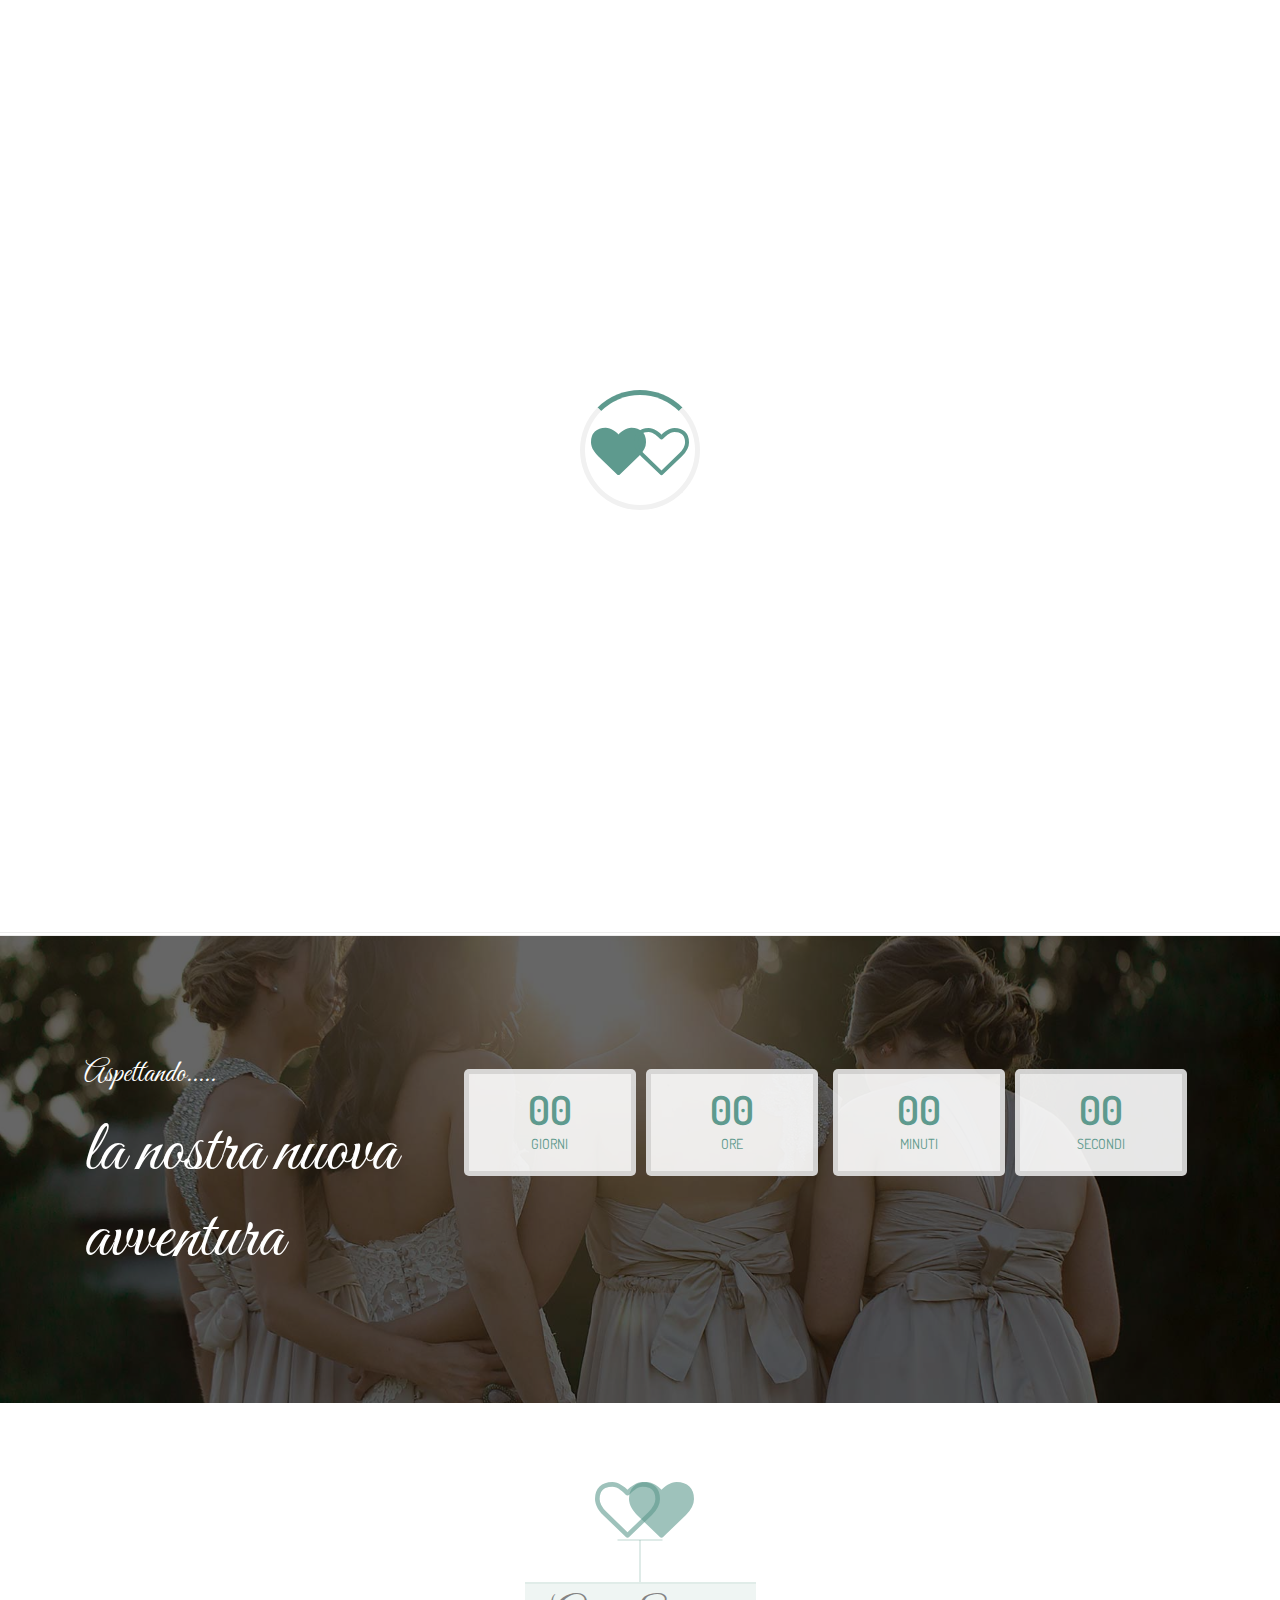
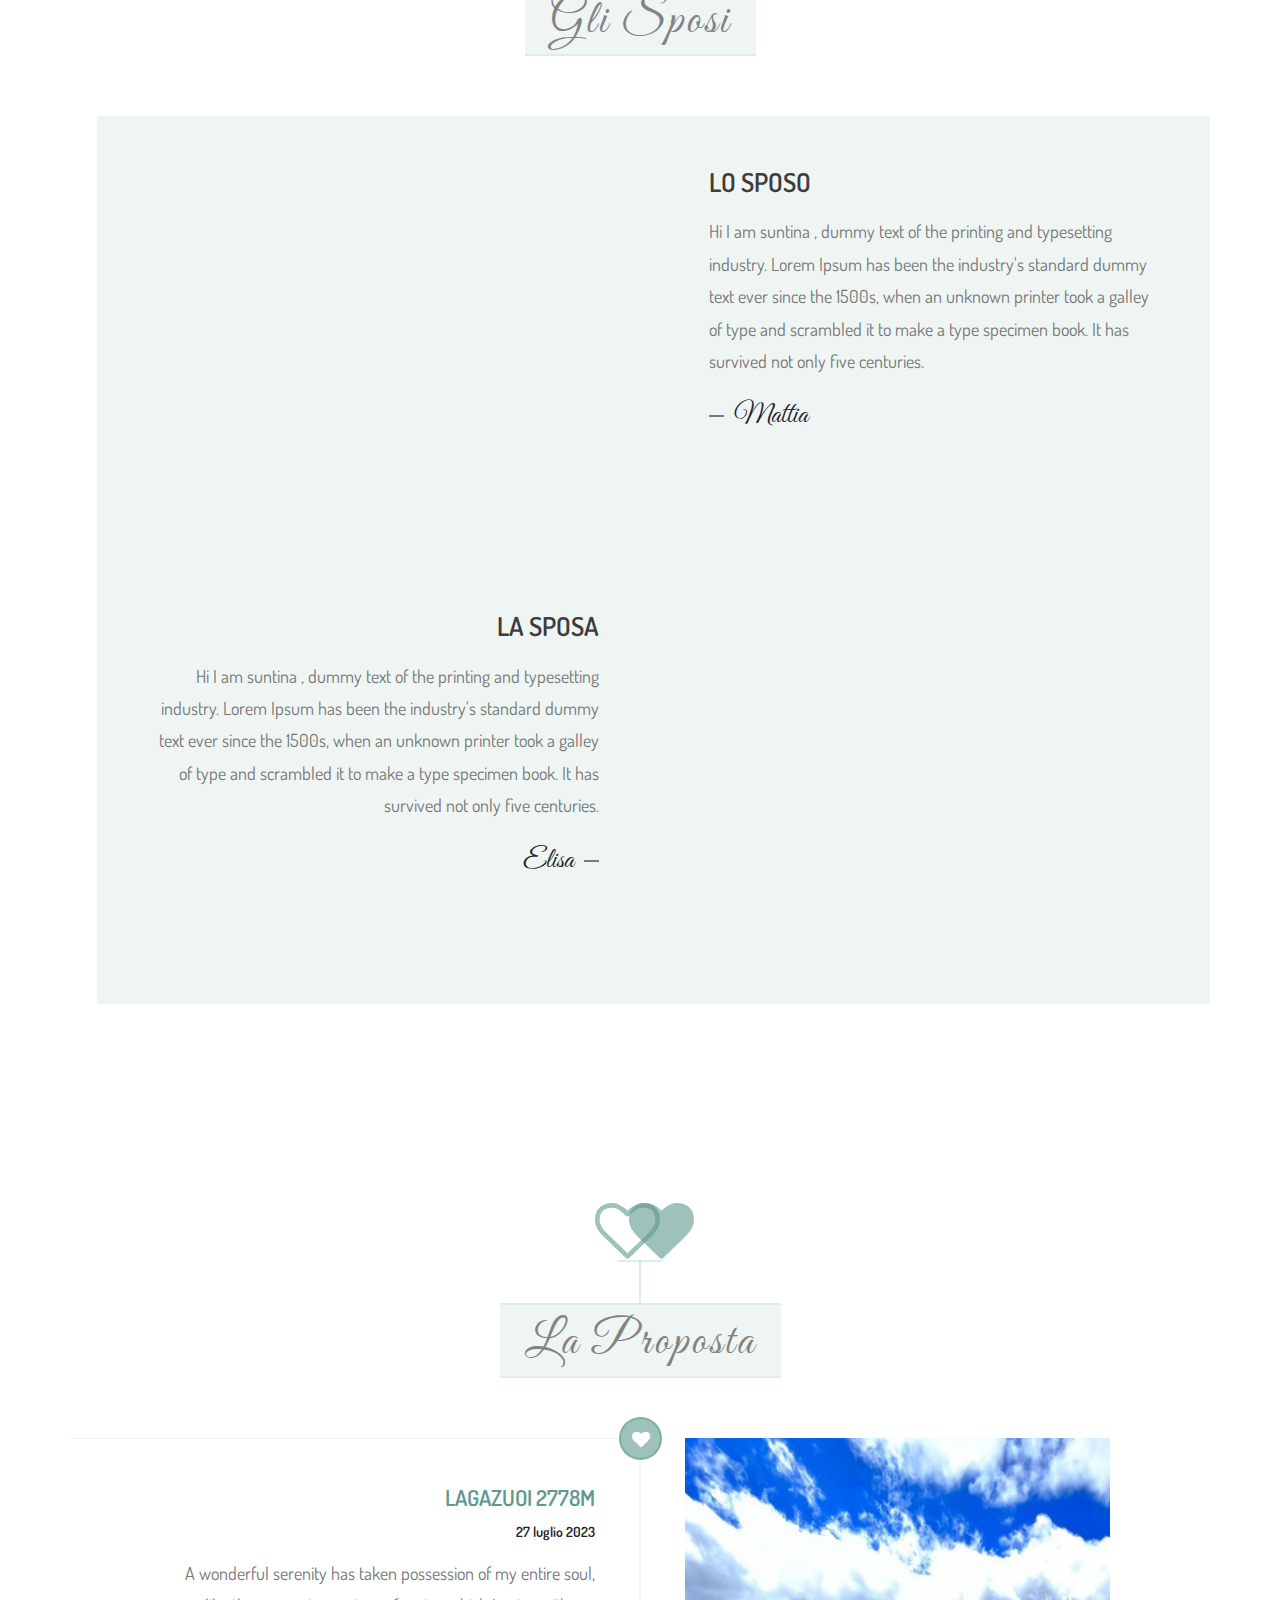
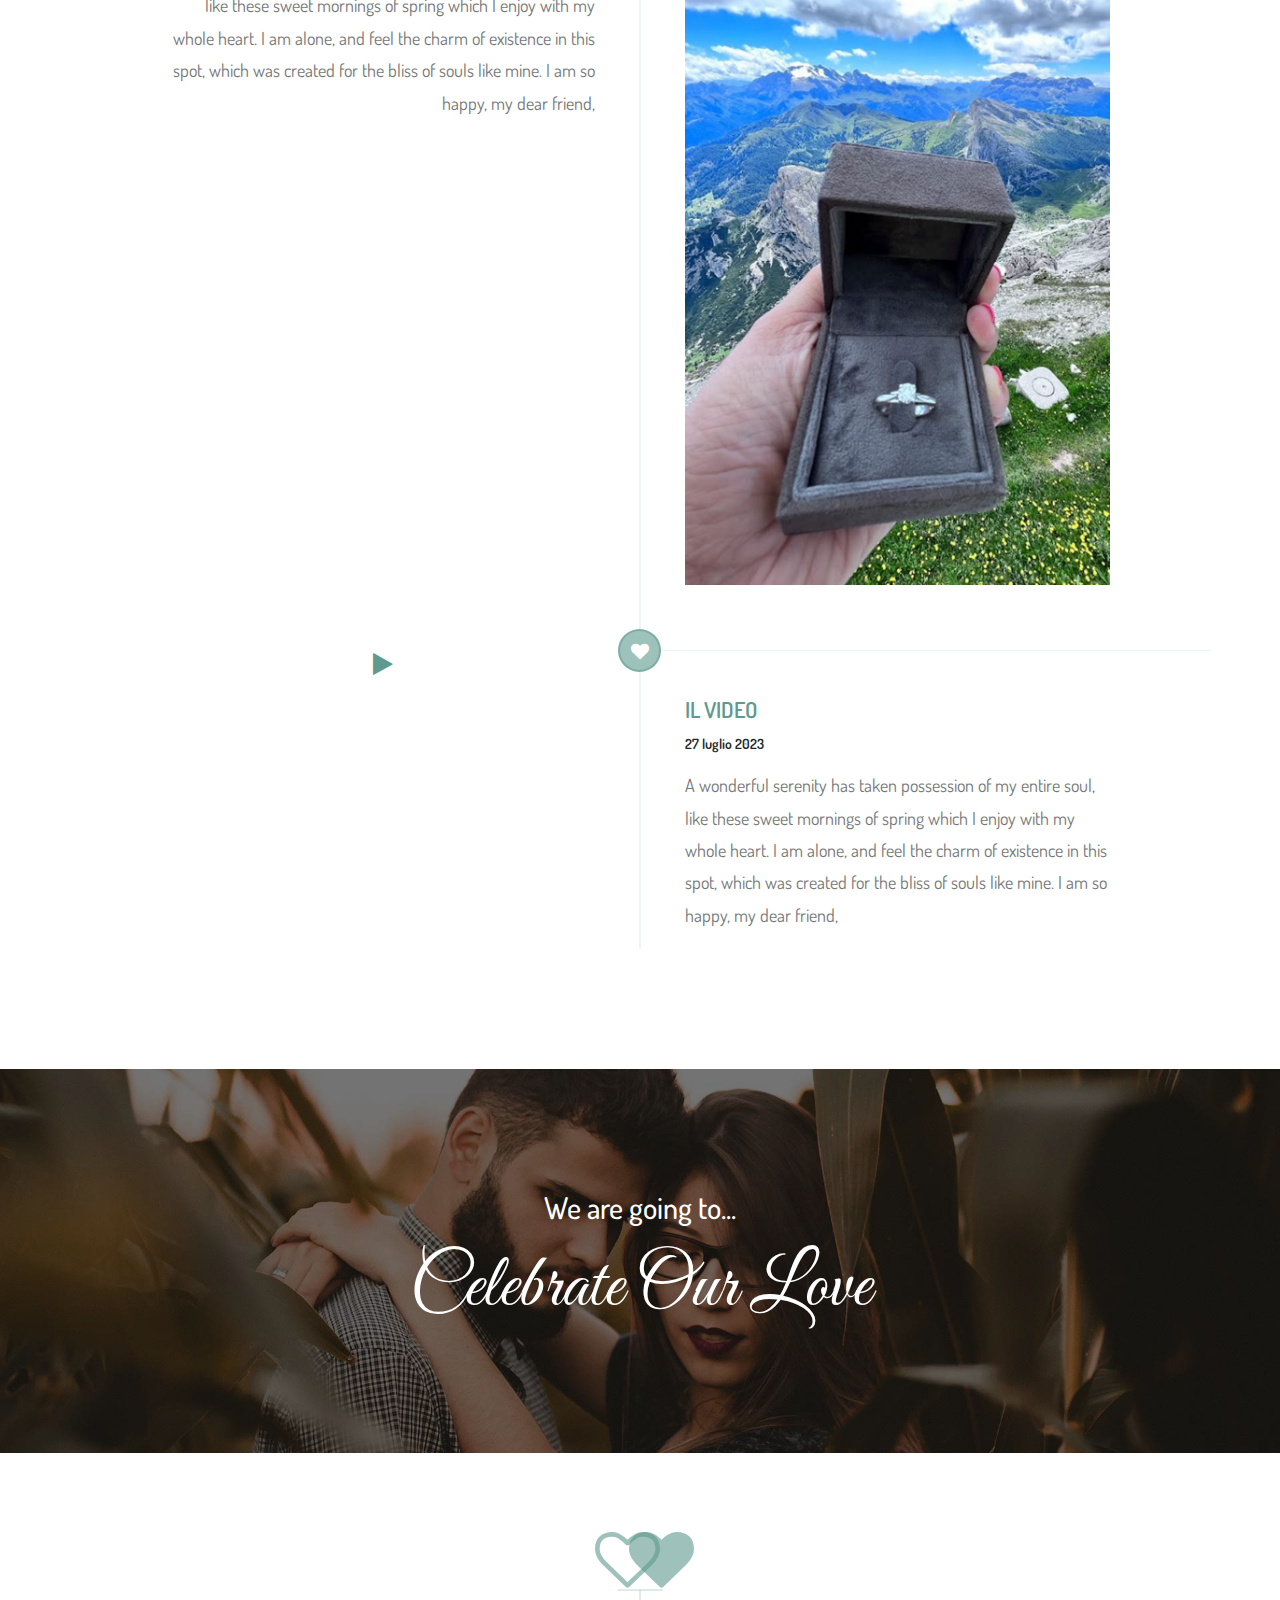
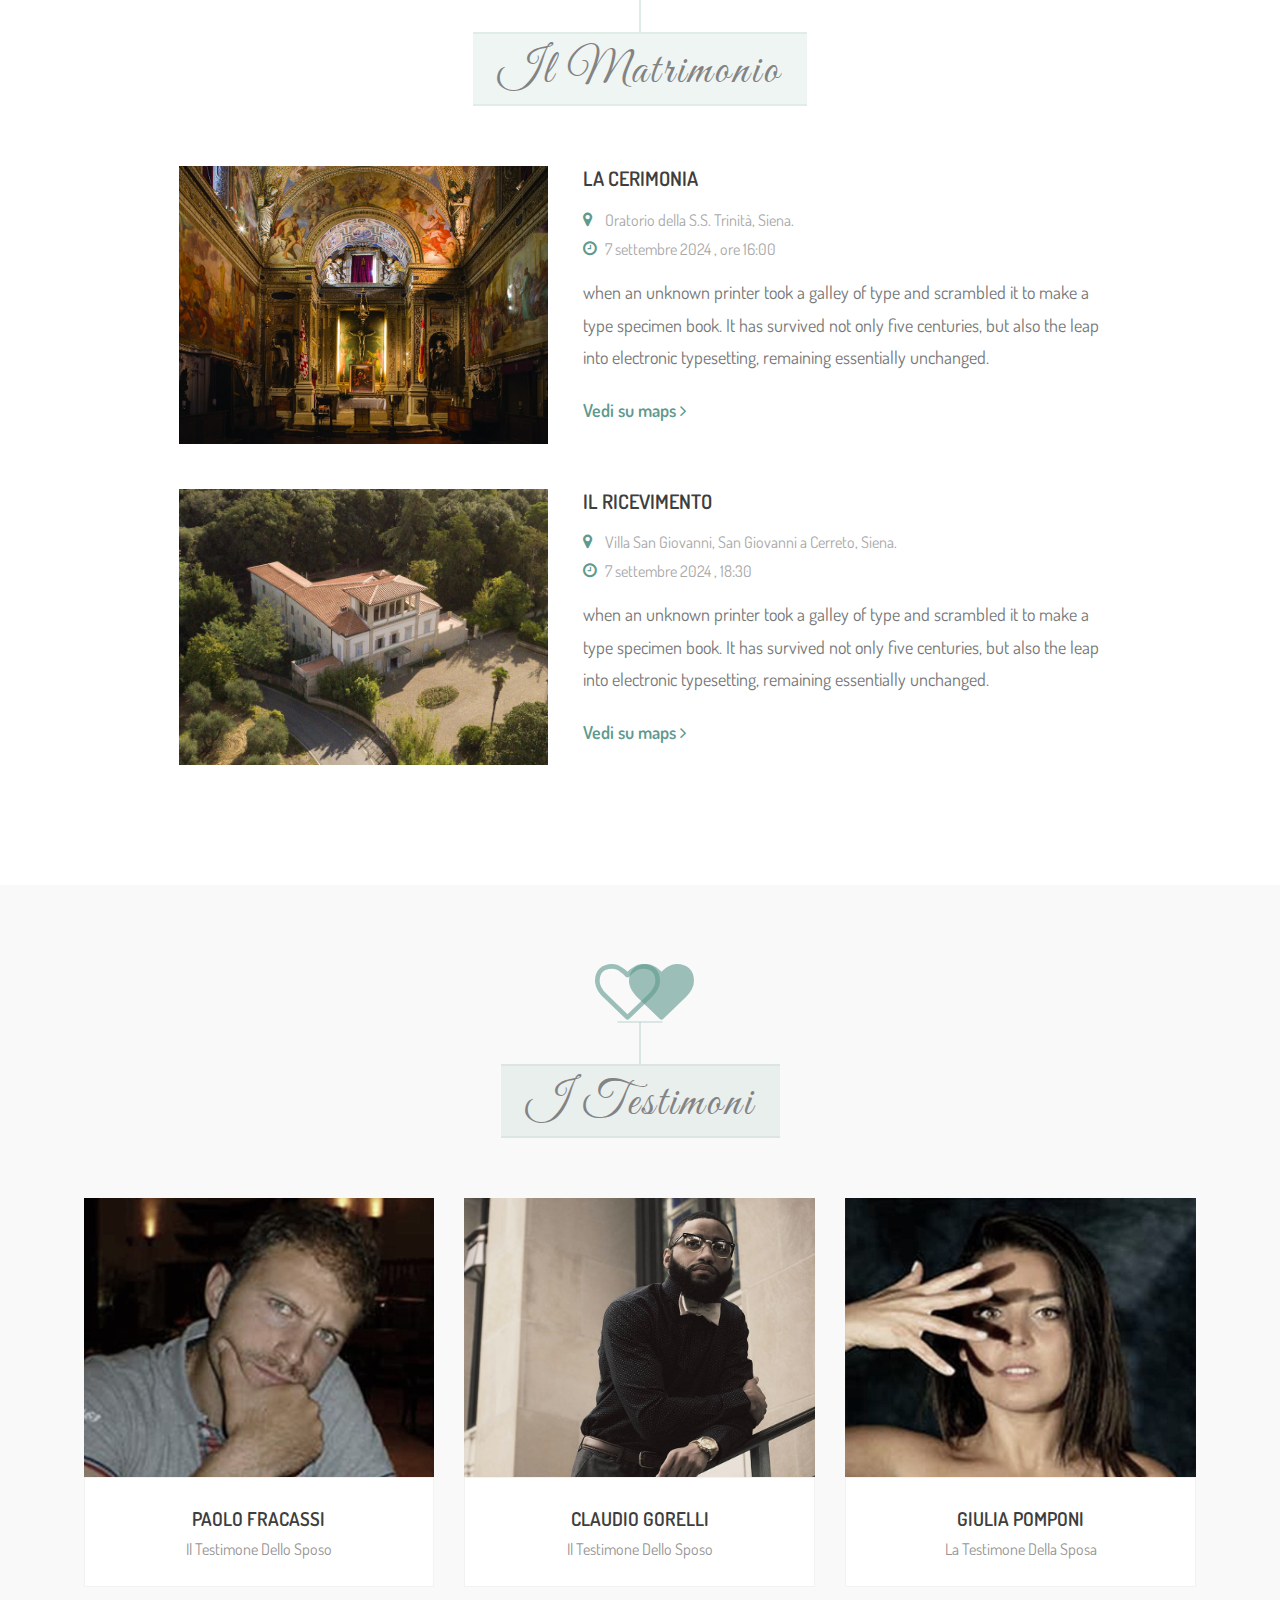
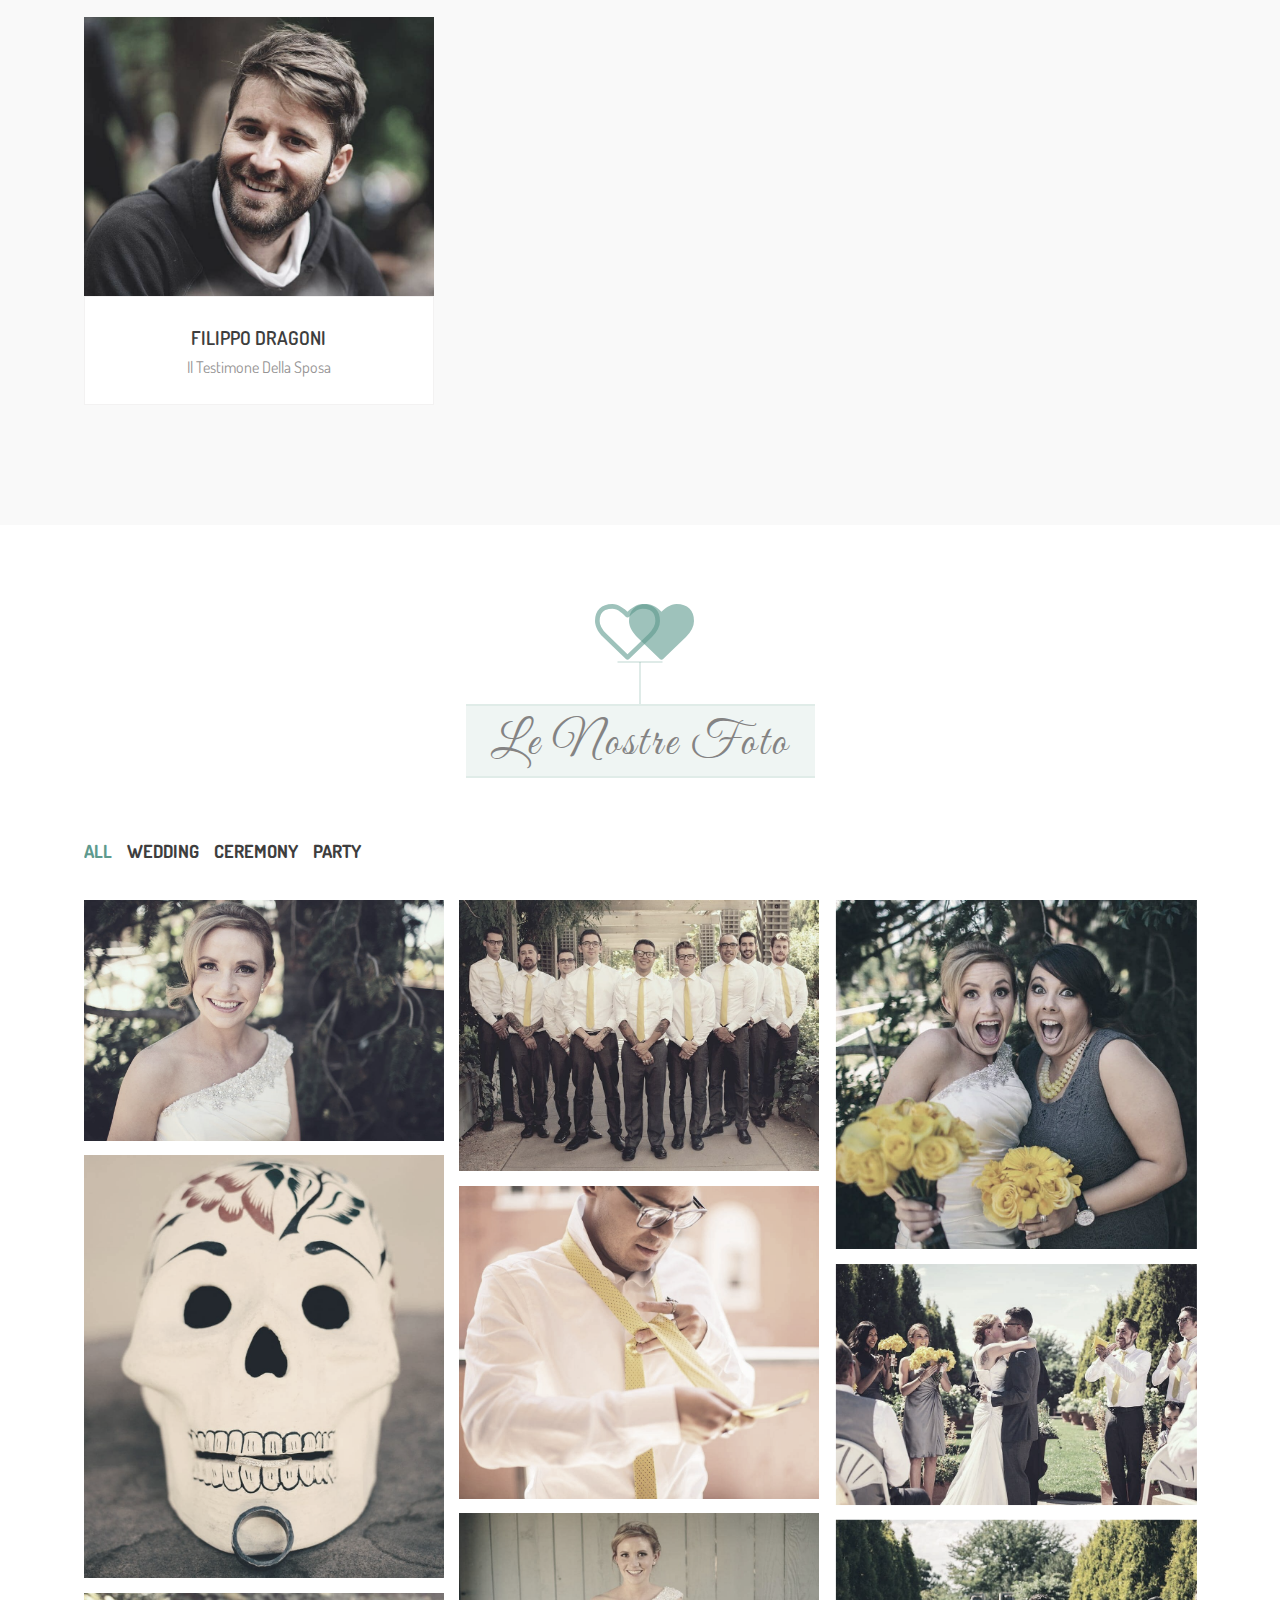
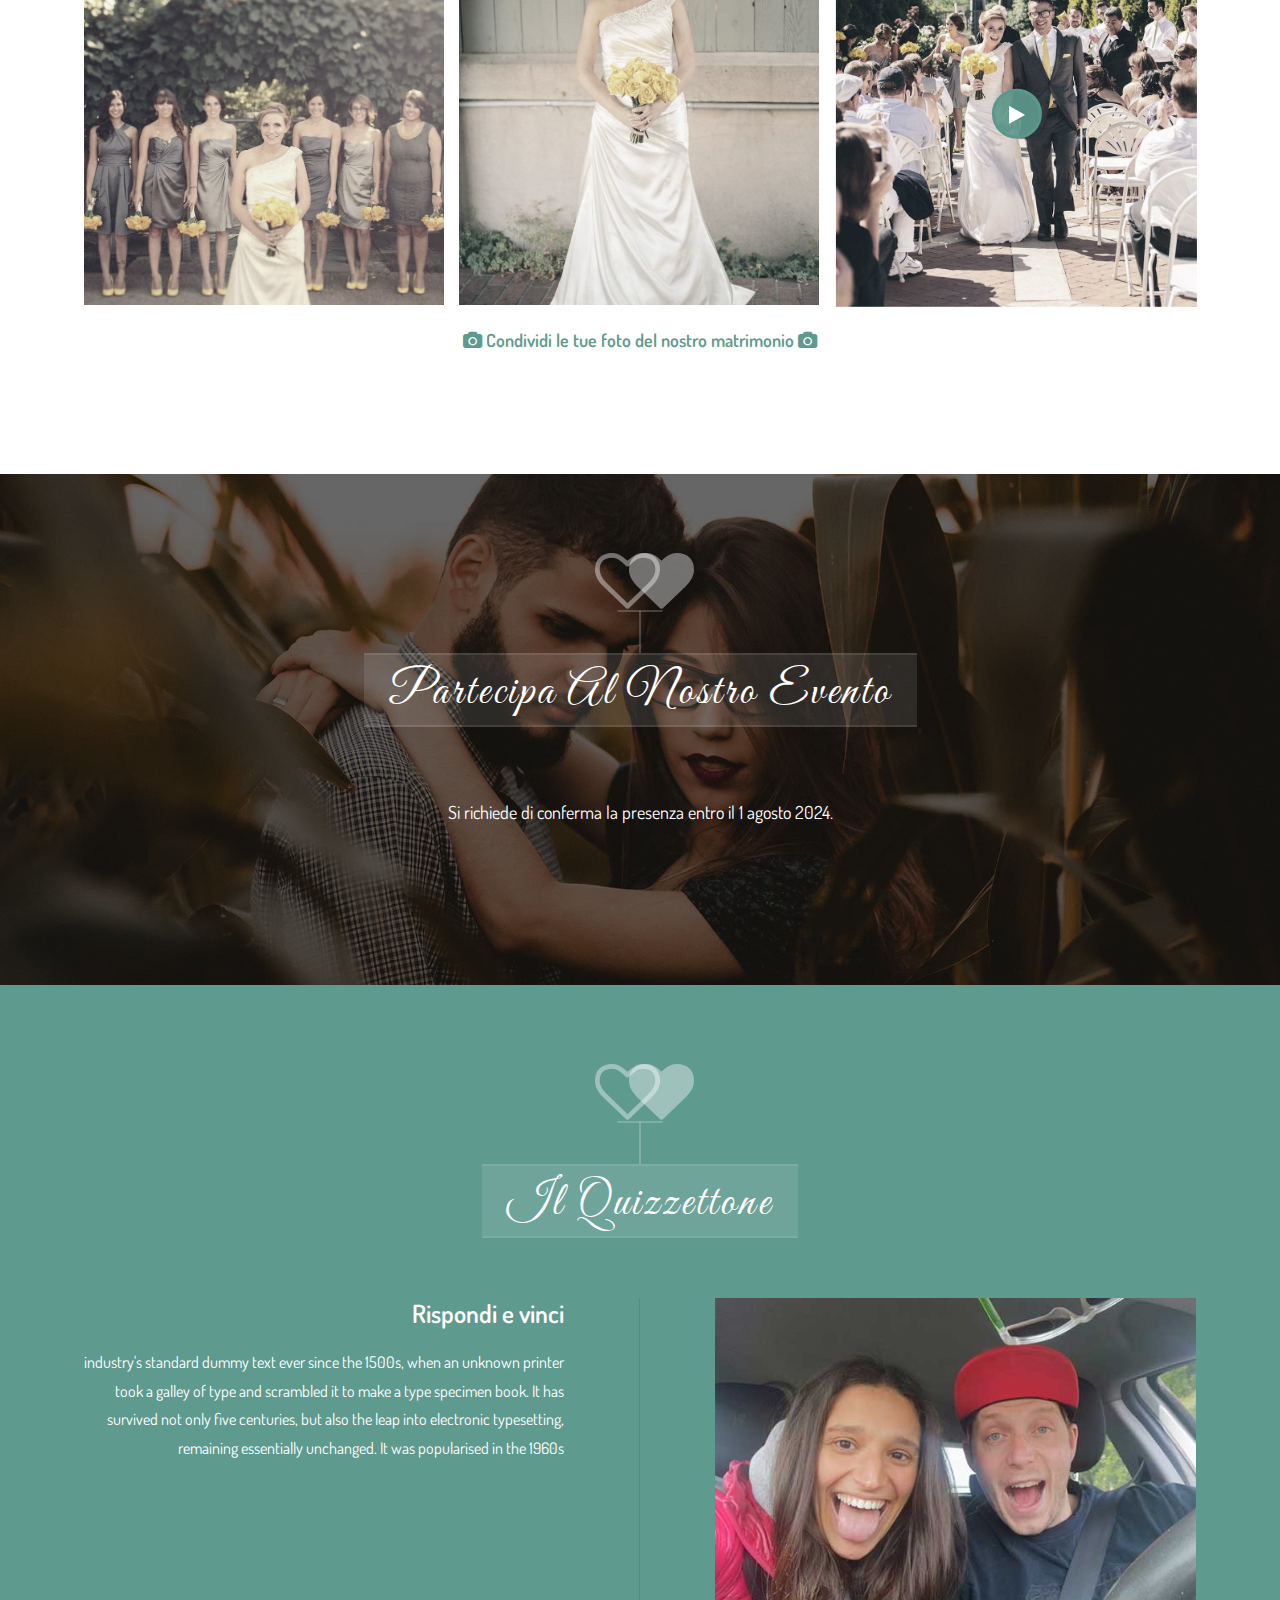
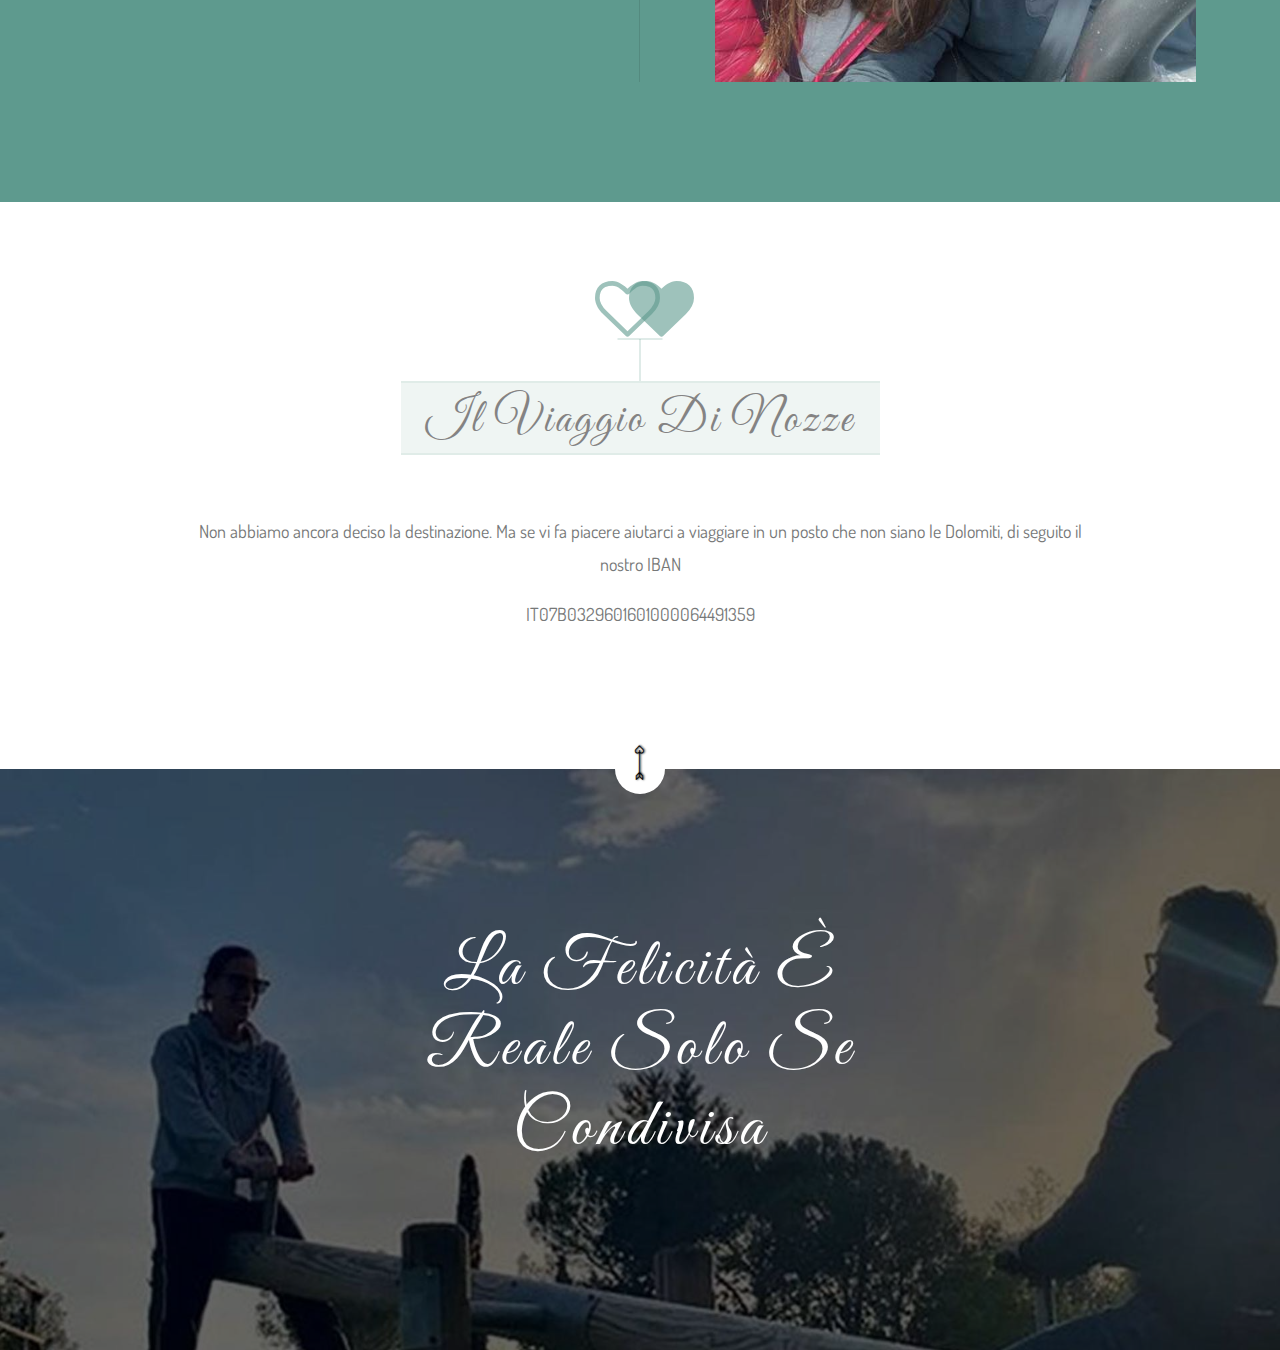
==== commit a9098d05: "rimossi piccioni, aggiunto video youtube" ====
--- a/index.html
+++ b/index.html
@@ -78,7 +78,7 @@
 
         <div class="music-holder">
           <iframe
-            src="https://w.soundcloud.com/player/?url=https%3A//api.soundcloud.com/tracks/326494474&amp;auto_play=true&amp;hide_related=true&amp;show_comments=false&amp;show_user=false&amp;show_reposts=false&amp;visual=false"
+            src="https://w.soundcloud.com/player/?url=https%3A//api.soundcloud.com/tracks/53333775&amp;auto_play=true&amp;hide_related=true&amp;show_comments=false&amp;show_user=false&amp;show_reposts=false&amp;visual=false"
           ></iframe>
         </div>
       </div>
@@ -200,7 +200,10 @@
               <div class="col col-xs-12">
                 <div class="section-title">
                   <div class="vertical-line">
-                    <span><i class="fi flaticon-two"></i></span>
+                    <span>
+                      <i class="fa fa-heart heart-l"></i>
+                      <i class="fa fa-heart-o heart-r"></i>
+                    </span>
                   </div>
                   <h2>Gli Sposi</h2>
                 </div>
@@ -284,7 +287,11 @@
             <div class="col col-xs-12">
               <div class="section-title">
                 <div class="vertical-line">
-                  <span><i class="fi flaticon-two"></i></span>
+                  <!-- <span><i class="fi flaticon-two"></i></span> -->
+                  <span>
+                    <i class="fa fa-heart heart-l"></i>
+                    <i class="fa fa-heart-o heart-r"></i>
+                  </span>
                 </div>
                 <h2>La proposta</h2>
               </div>
@@ -317,6 +324,30 @@
                     </div>
                   </div>
                 </div>
+                <div class="row">
+                  <div class="col col-lg-6">
+                      <div class="img-holder video-holder">
+                          <img src="images/story/img-8.jpg" alt class="img img-fluid">
+                          <a href="https://www.youtube.com/embed/SZEflIVnhH8" data-type="iframe"
+                              class="video-play-btn">
+                              <i class="fa fa-play"></i>
+                          </a>
+                      </div>
+                  </div>
+                  <div class="col col-lg-6 text-holder">
+                      <span class="heart">
+                          <i class="fa fa-heart"></i>
+                      </span>
+                      <div class="story-text">
+                          <h3>Il Video</h3>
+                          <span class="date">27 luglio 2023</span>
+                          <p>A wonderful serenity has taken possession of my entire soul, like these sweet
+                              mornings of spring which I enjoy with my whole heart. I am alone, and feel
+                              the charm of existence in this spot, which was created for the bliss of
+                              souls like mine. I am so happy, my dear friend, </p>
+                      </div>
+                  </div>
+              </div>
               </div>
             </div>
           </div>
@@ -347,7 +378,11 @@
             <div class="col col-xs-12">
               <div class="section-title">
                 <div class="vertical-line">
-                  <span><i class="fi flaticon-two"></i></span>
+                  <!-- <span><i class="fi flaticon-two"></i></span> -->
+                  <span>
+                    <i class="fa fa-heart heart-l"></i>
+                    <i class="fa fa-heart-o heart-r"></i>
+                  </span>
                 </div>
                 <h2>Il Matrimonio</h2>
               </div>
@@ -418,7 +453,11 @@
             <div class="col col-xs-12">
               <div class="section-title">
                 <div class="vertical-line">
-                  <span><i class="fi flaticon-two"></i></span>
+                  <!-- <span><i class="fi flaticon-two"></i></span> -->
+                  <span>
+                    <i class="fa fa-heart heart-l"></i>
+                    <i class="fa fa-heart-o heart-r"></i>
+                  </span>
                 </div>
                 <h2>I testimoni</h2>
               </div>
@@ -526,7 +565,11 @@
             <div class="col col-xs-12">
               <div class="section-title">
                 <div class="vertical-line">
-                  <span><i class="fi flaticon-two"></i></span>
+                  <!-- <span><i class="fi flaticon-two"></i></span> -->
+                  <span>
+                    <i class="fa fa-heart heart-l"></i>
+                    <i class="fa fa-heart-o heart-r"></i>
+                  </span>
                 </div>
                 <h2>Le nostre foto</h2>
               </div>
@@ -636,7 +679,11 @@
             <div class="col col-xs-12">
               <div class="section-title-white">
                 <div class="vertical-line">
-                  <span><i class="fi flaticon-two"></i></span>
+                  <!-- <span><i class="fi flaticon-two"></i></span> -->
+                  <span>
+                    <i class="fa fa-heart heart-l"></i>
+                    <i class="fa fa-heart-o heart-r"></i>
+                  </span>
                 </div>
                 <h2>Partecipa al nostro evento</h2>
               </div>
@@ -646,7 +693,7 @@
 
           <div class="row content justify-content-center">
             <div class="col-lg-8 col-md-10">
-              <p>Si richiede di conferma la presenza entro il 1 agosto 2024.</p>
+              <p style="text-align: center;">Si richiede di conferma la presenza entro il 1 agosto 2024.</p>
             </div>
           </div>
           <!-- end row -->
@@ -662,7 +709,11 @@
             <div class="col col-xs-12">
               <div class="section-title-white">
                 <div class="vertical-line">
-                  <span><i class="fi flaticon-two"></i></span>
+                  <!-- <span><i class="fi flaticon-two"></i></span> -->
+                  <span>
+                    <i class="fa fa-heart heart-l"></i>
+                    <i class="fa fa-heart-o heart-r"></i>
+                  </span>
                 </div>
                 <h2>Il quizzettone</h2>
               </div>
@@ -699,7 +750,11 @@
             <div class="col-xs-12">
               <div class="section-title">
                 <div class="vertical-line">
-                  <span><i class="fi flaticon-two"></i></span>
+                  <!-- <span><i class="fi flaticon-two"></i></span> -->
+                  <span>
+                    <i class="fa fa-heart heart-l"></i>
+                    <i class="fa fa-heart-o heart-r"></i>
+                  </span>
                 </div>
                 <h2>Il viaggio di nozze</h2>
               </div>
--- a/css/style.css
+++ b/css/style.css
@@ -222,6 +222,14 @@
   background-color: red;
 }
 
+
+.heart-l{
+  left:-10px !important;
+}
+.heart-r{
+  left:-44px !important;
+}
+
 /*** music box ***/
 .music-box {
   position: fixed;
@@ -1909,6 +1917,7 @@
   }
 }
 
+
 /*** header style 2 ****/
 /*--------------------------------------------------------------
 #0.4	hero slider
@@ -2308,7 +2317,7 @@
 
 @media (max-width: 991px) {
   .hero .wedding-announcement .popup-save-the-date {
-    bottom: -170px;
+    bottom: -140px;
   }
 }
 
@@ -2371,7 +2380,7 @@
 #0.5	footer
 --------------------------------------------------------------*/
 .site-footer {
-  background: url("../images/footer-bg.jpeg") center center/cover no-repeat local;
+  background: url("../images/footer-bg.jpg") center center/cover no-repeat local;
   text-align: center;
   color: #fff;
   padding: 160px 0;
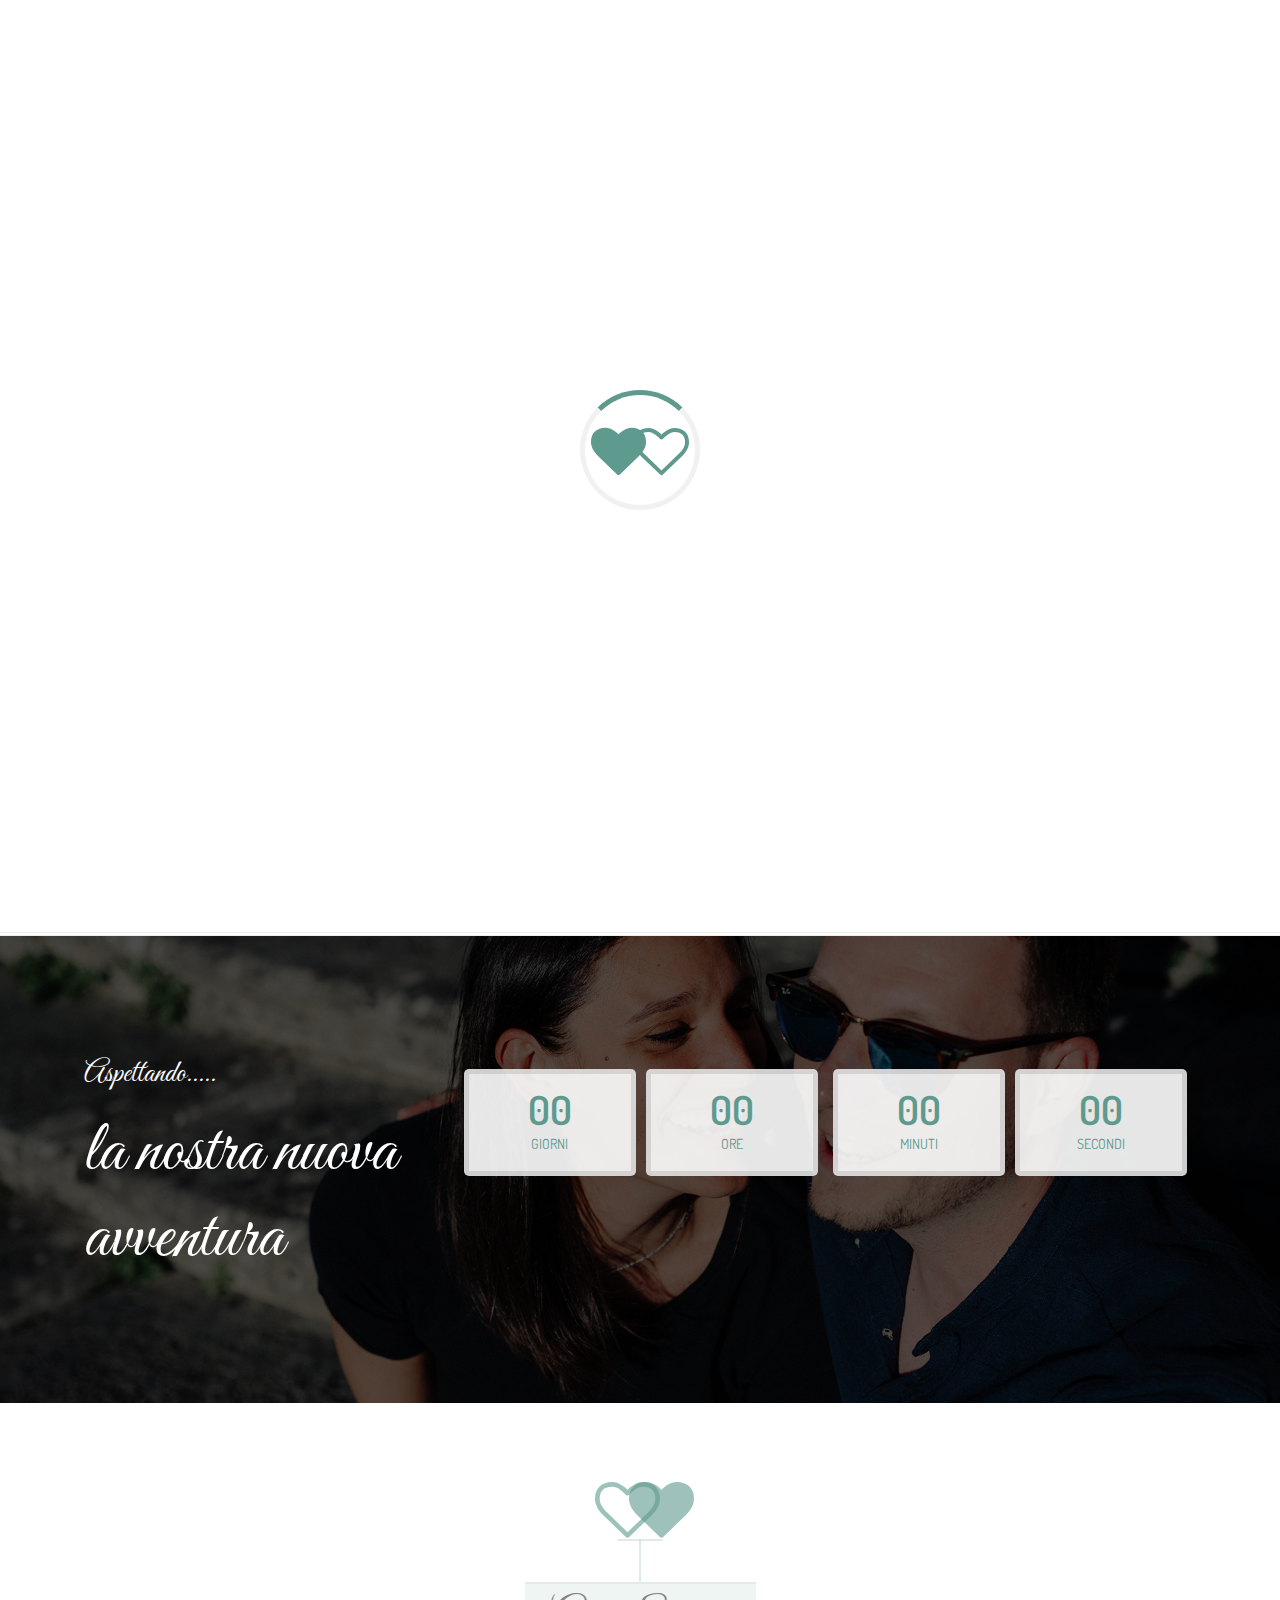
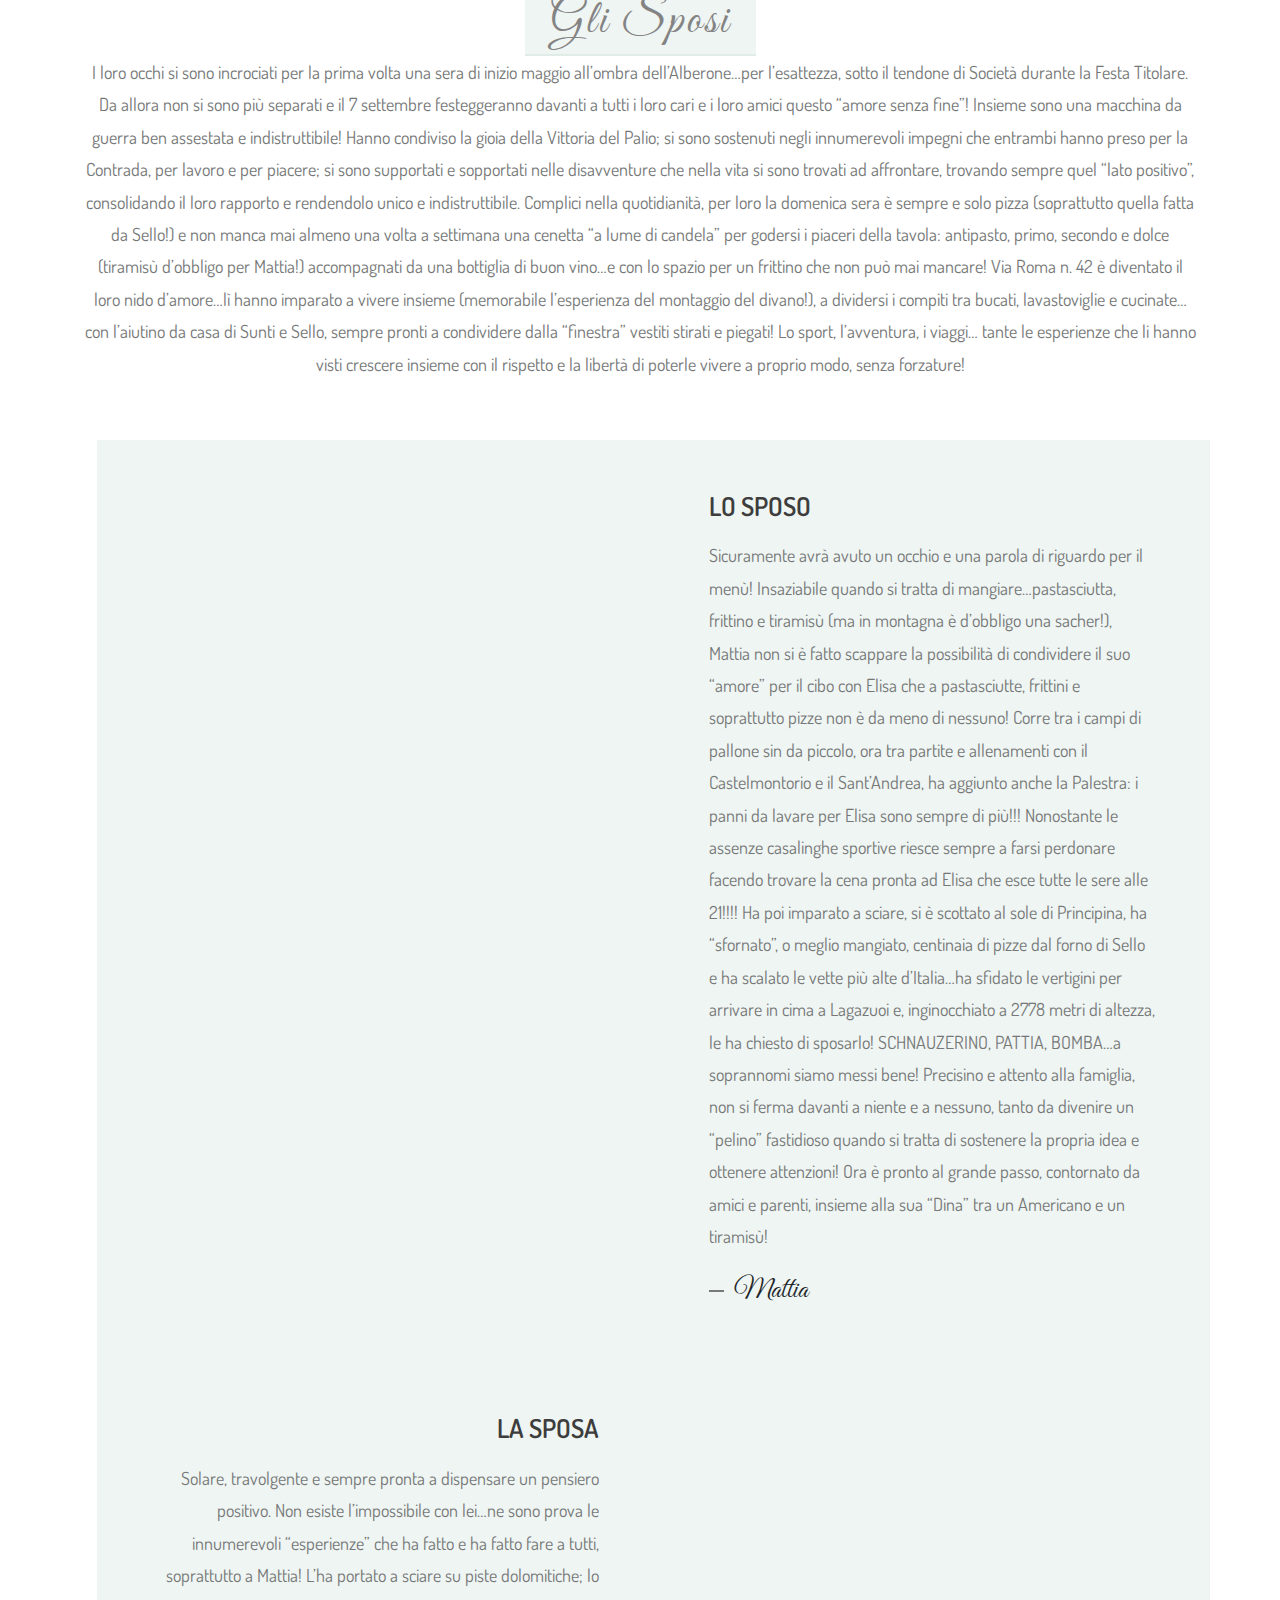
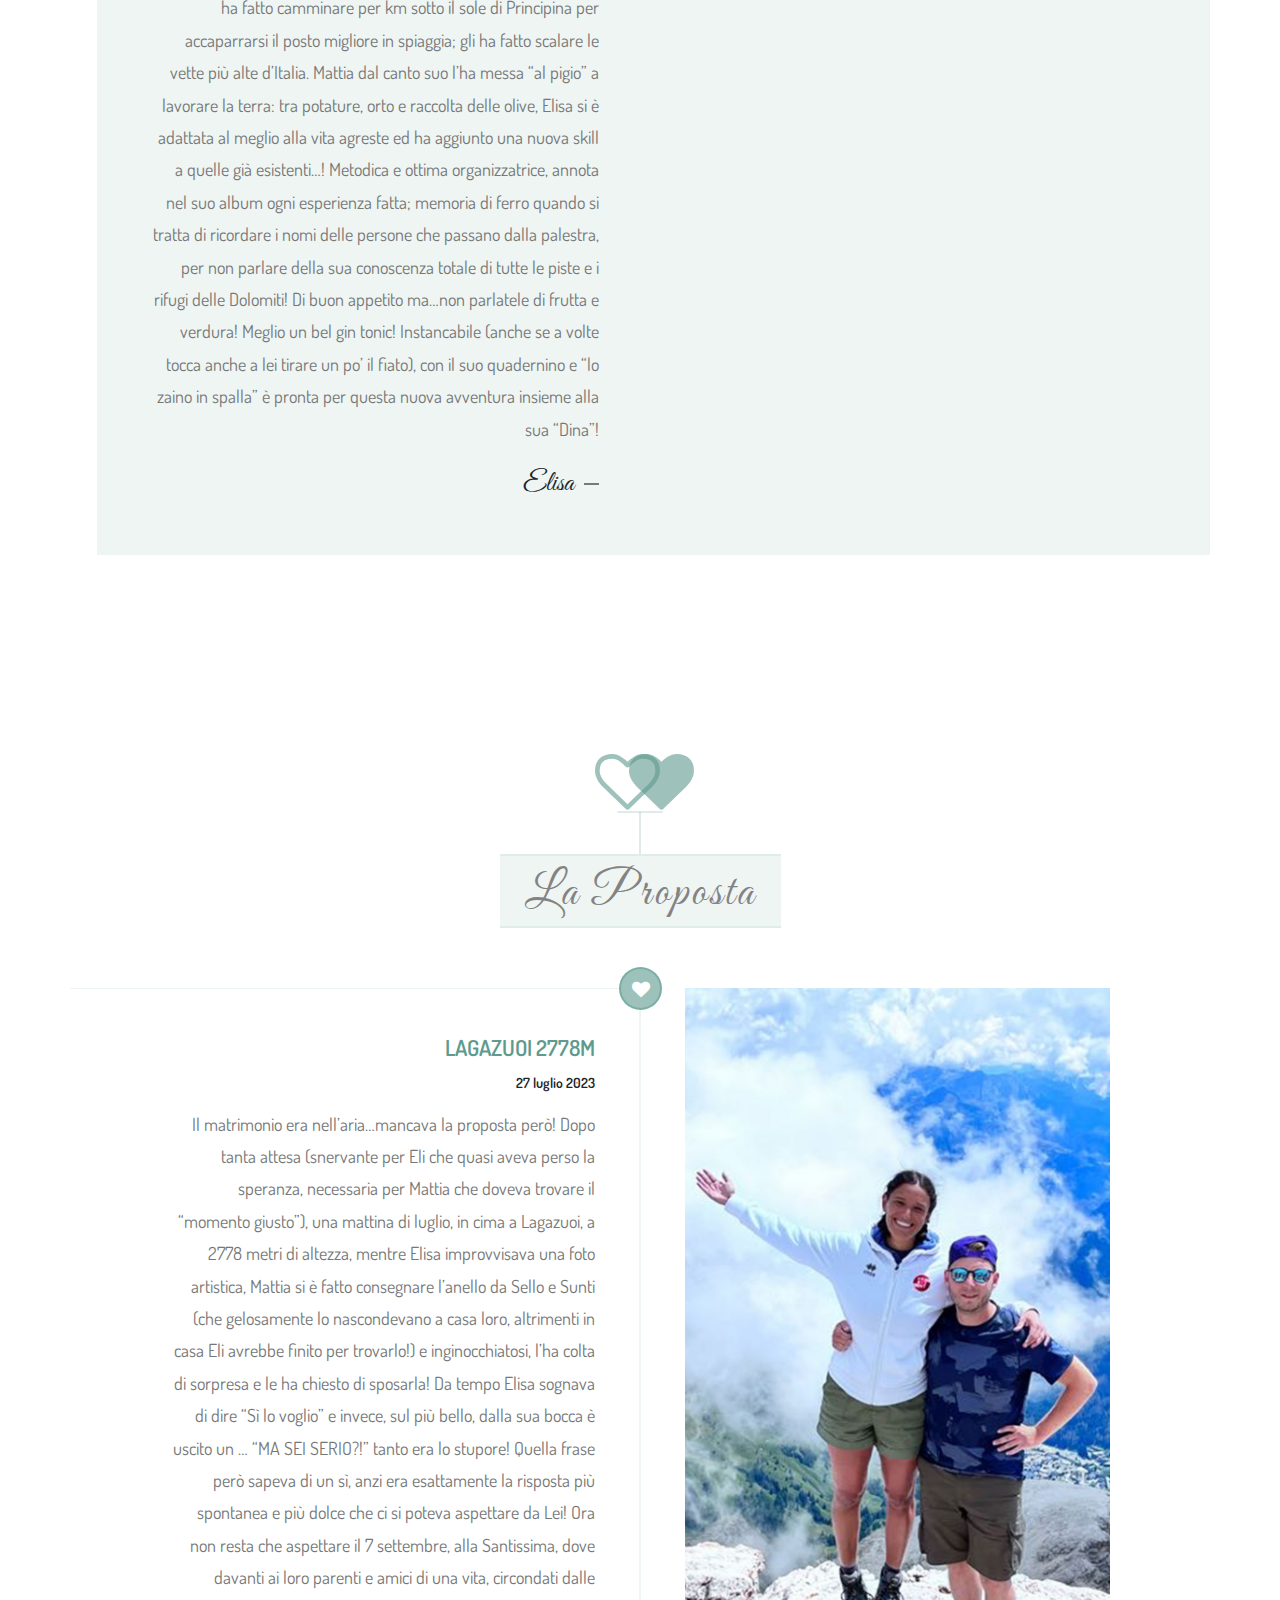
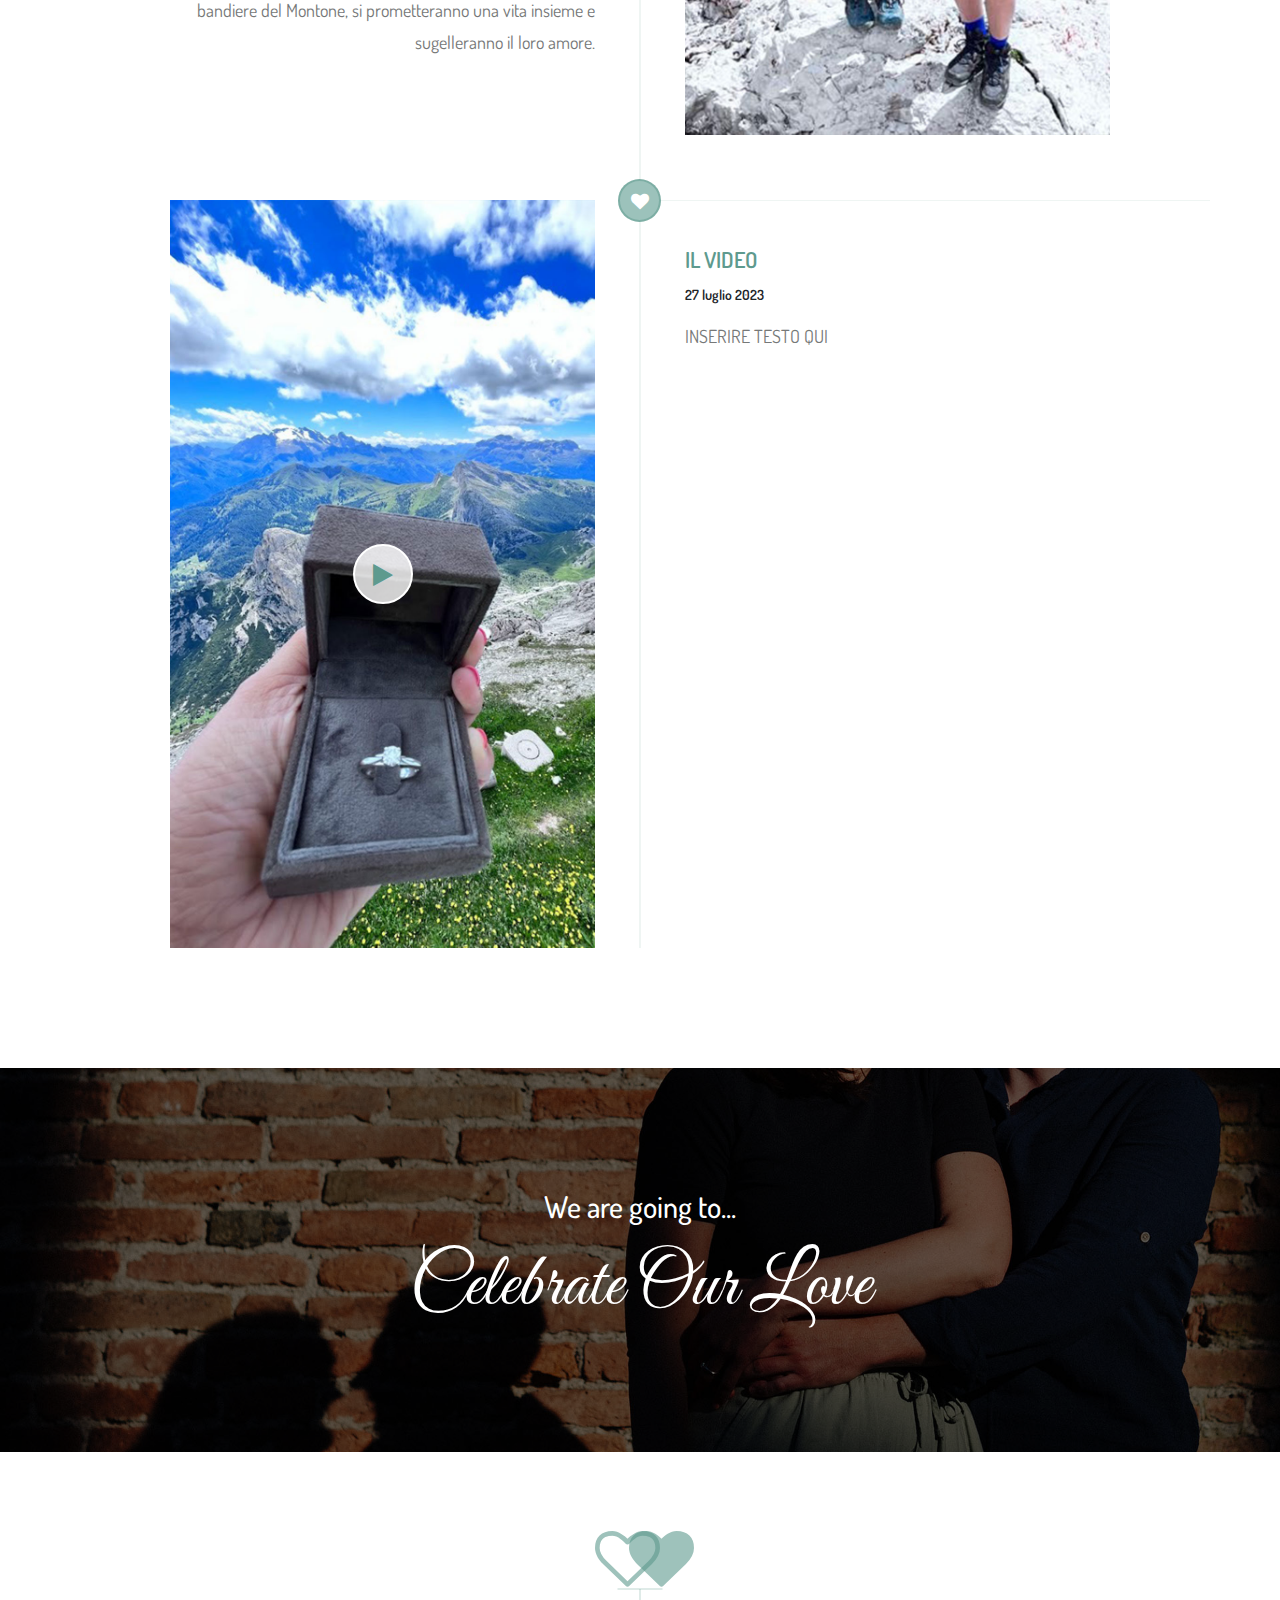
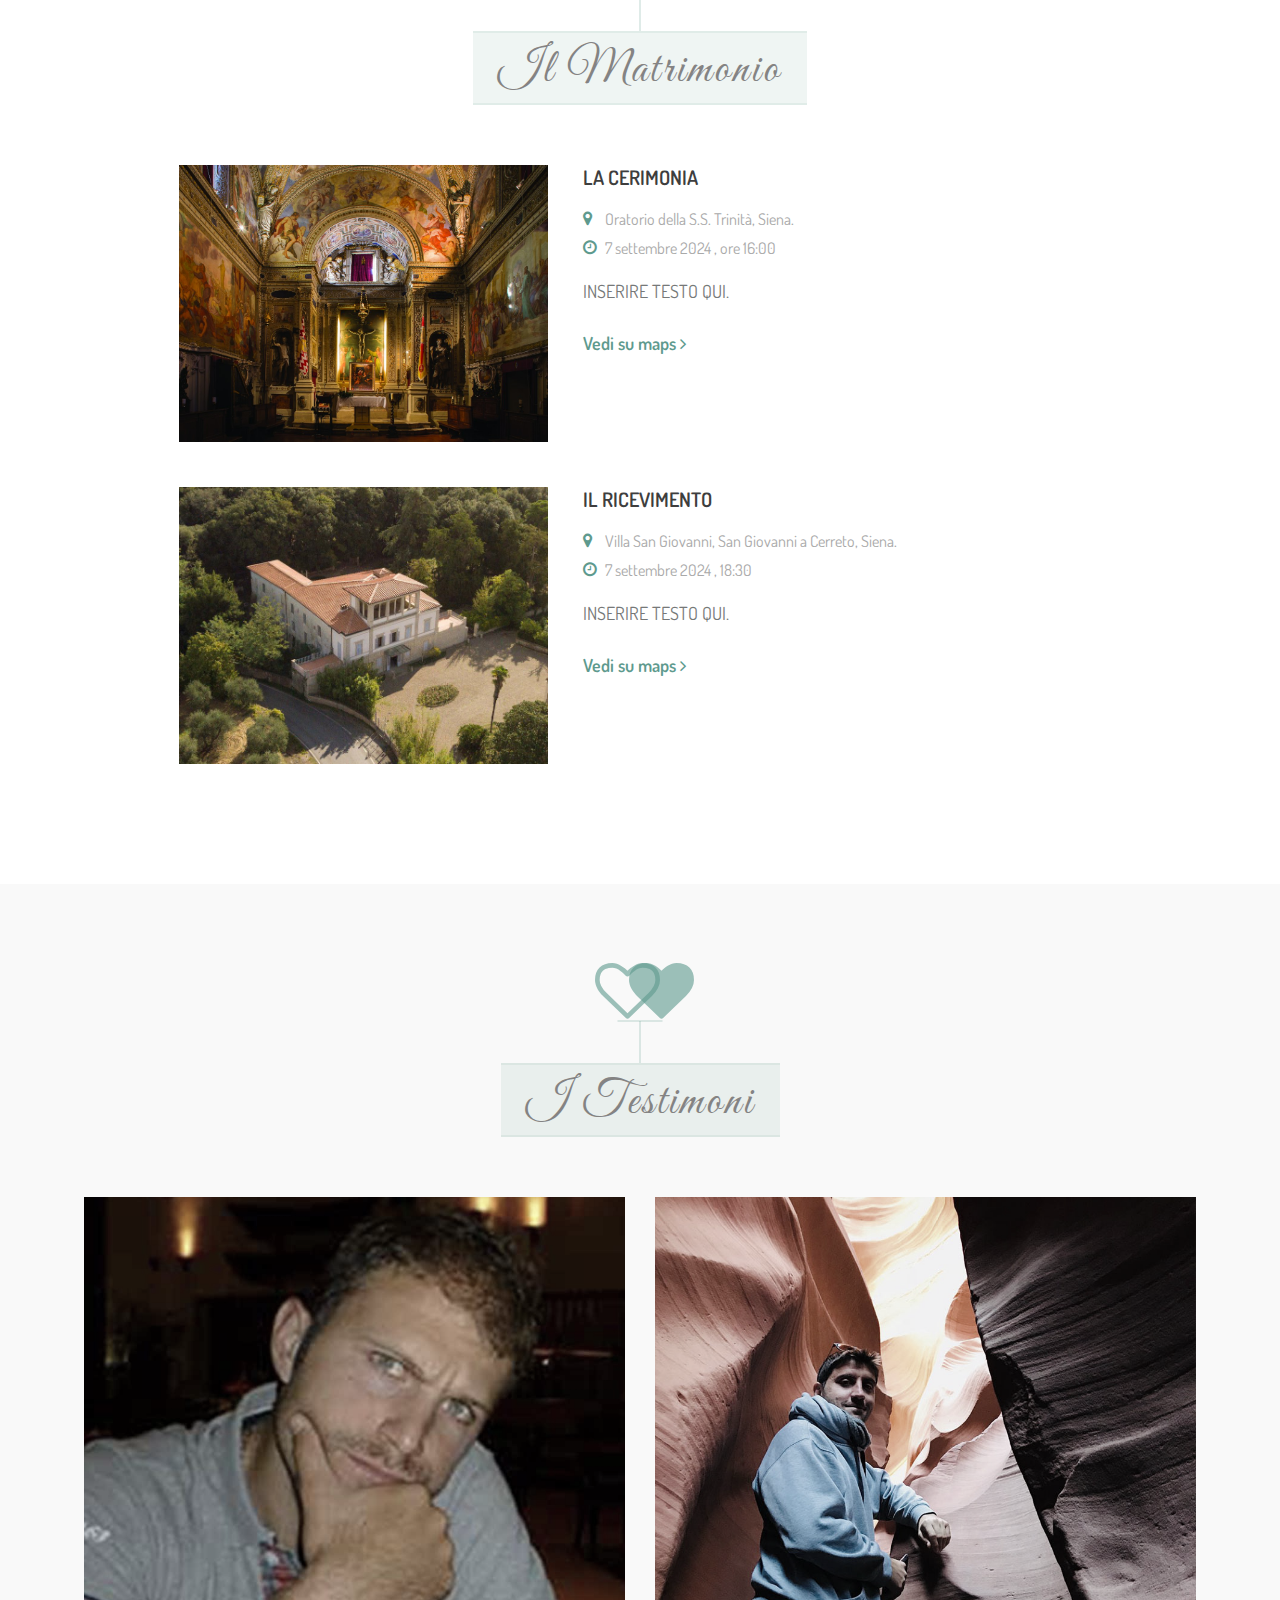
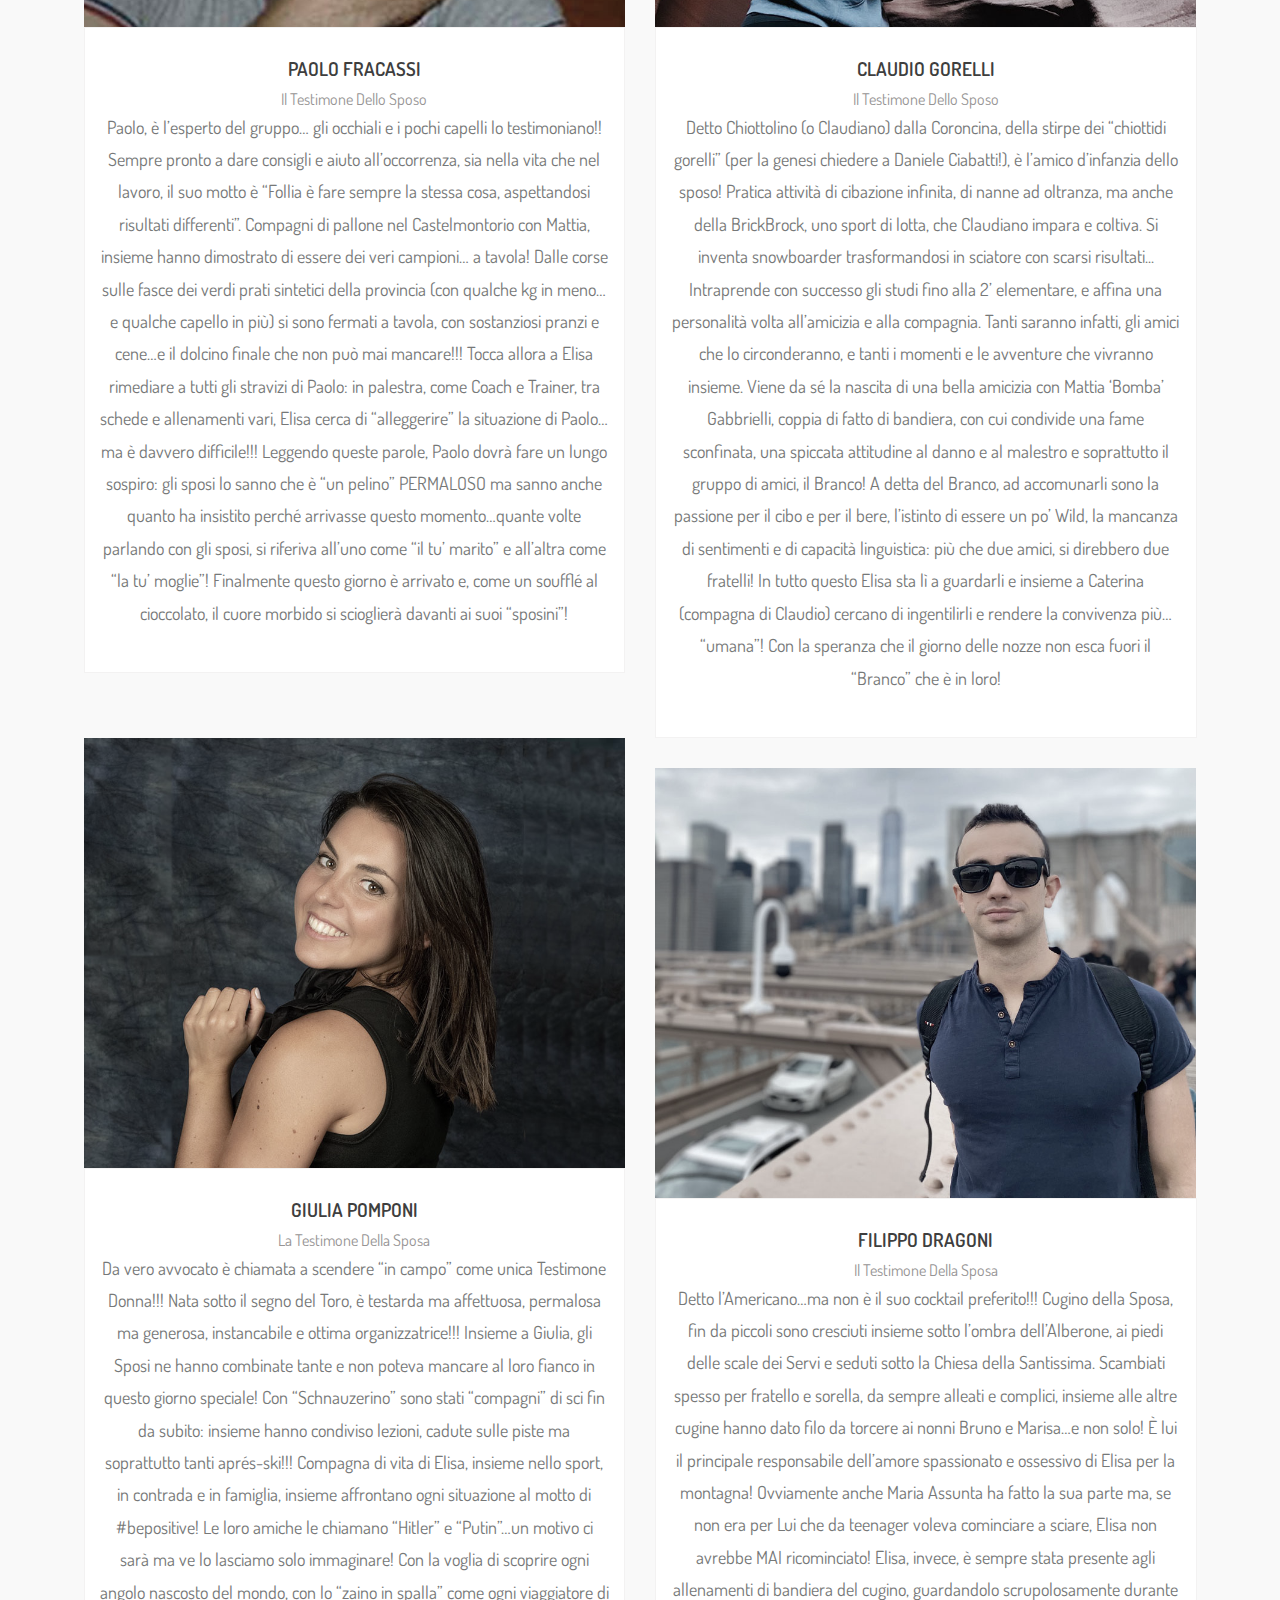
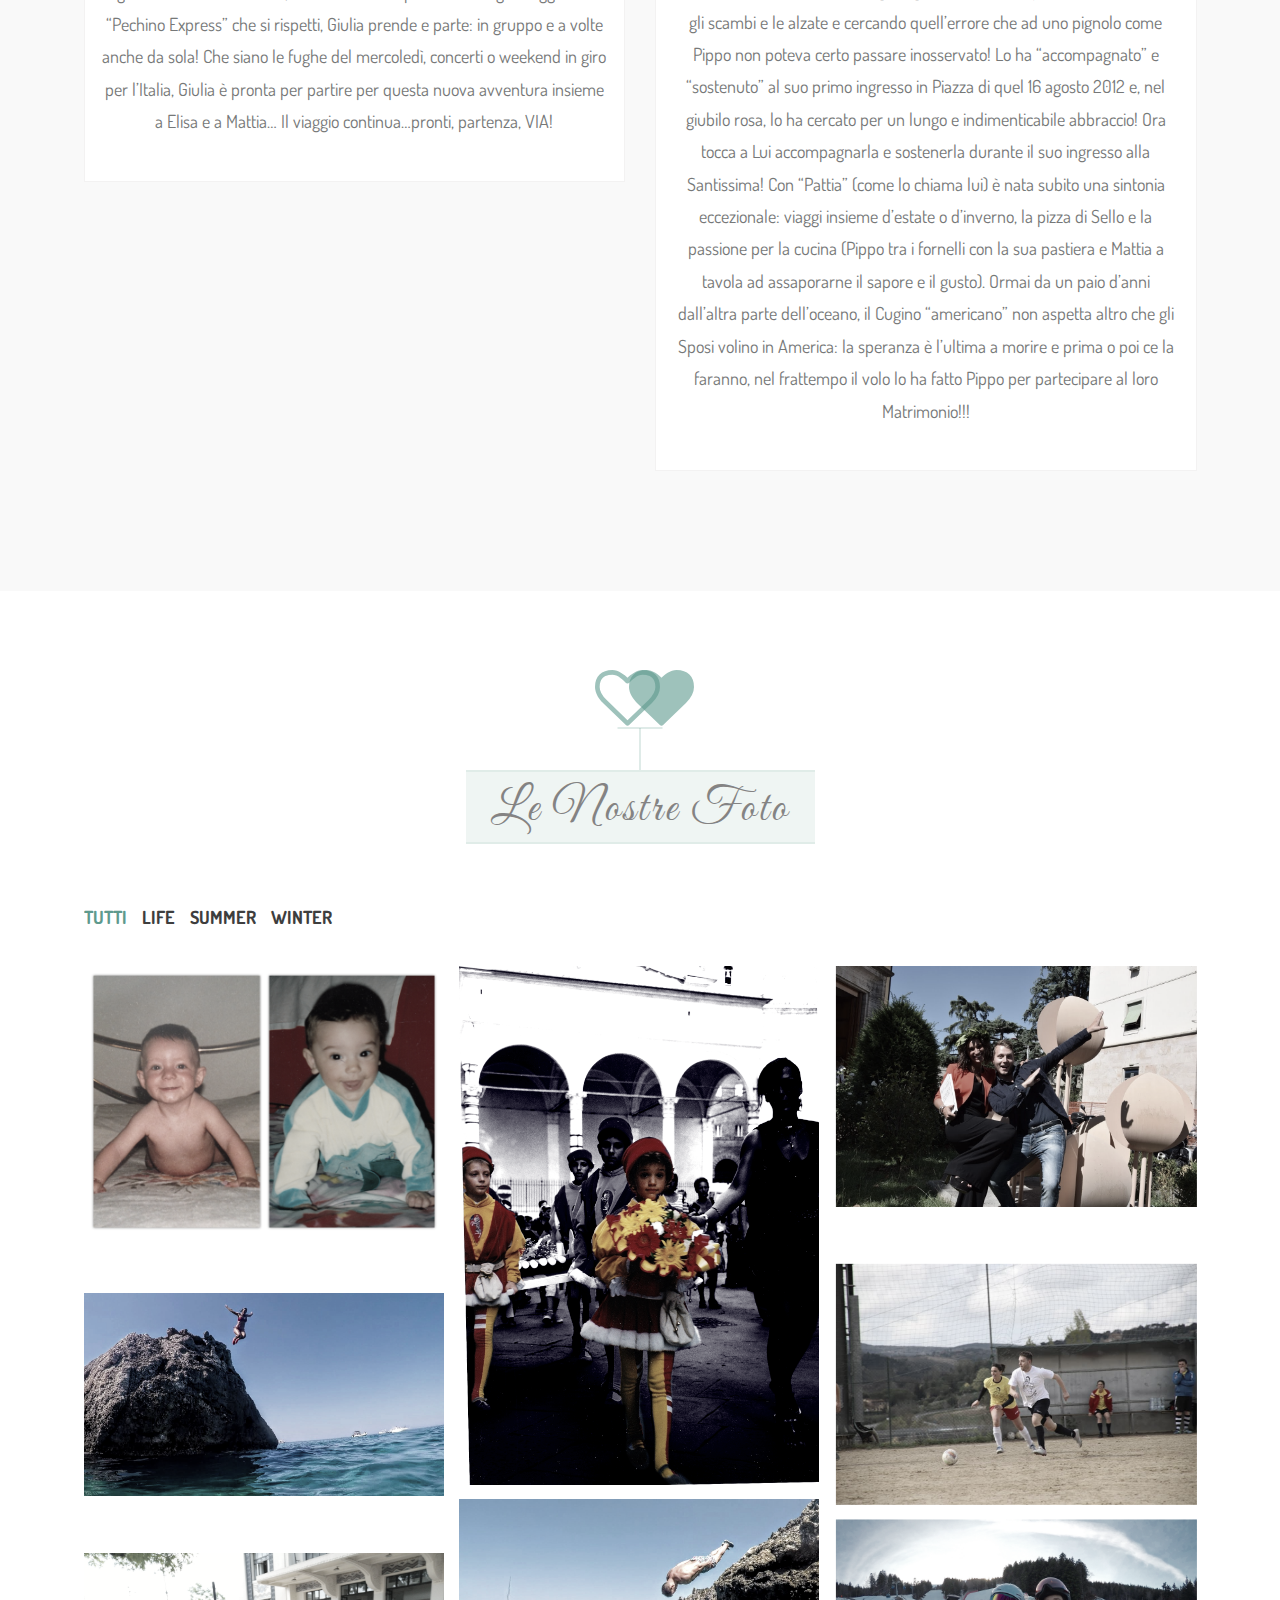
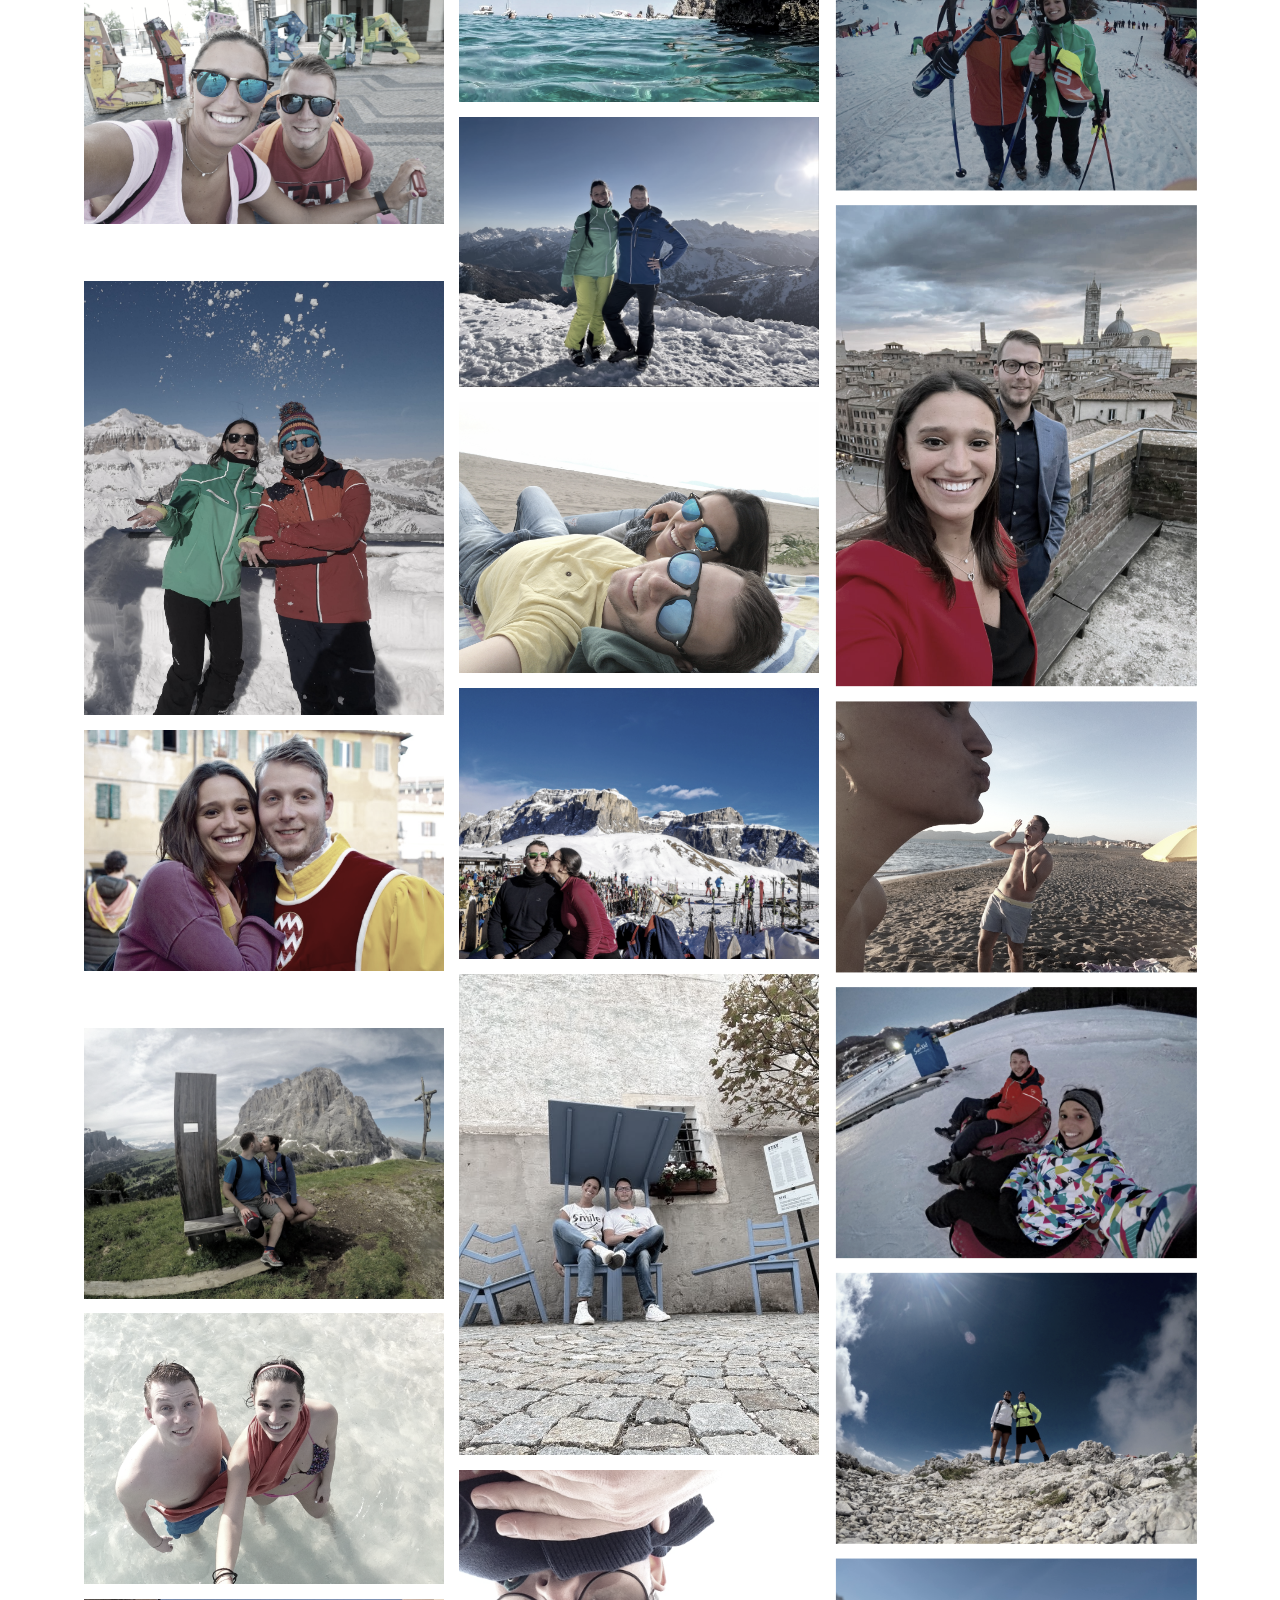
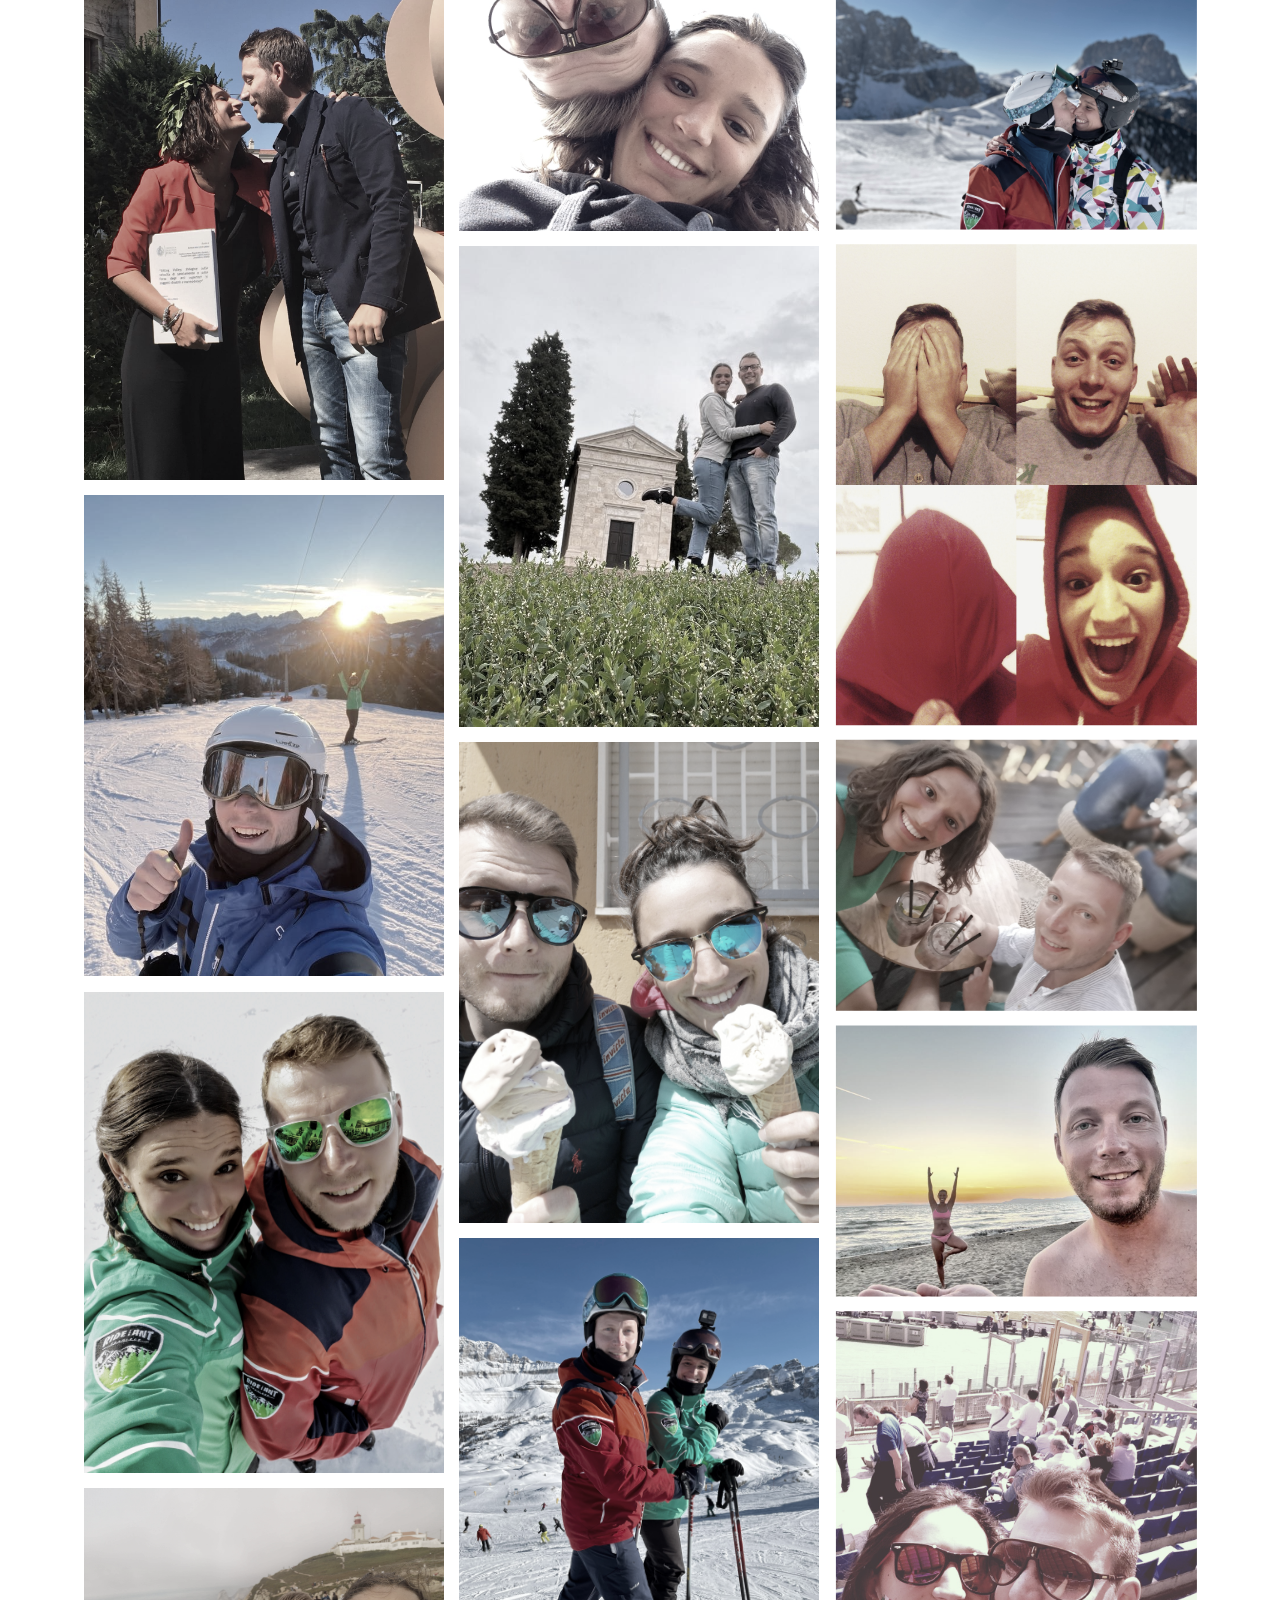
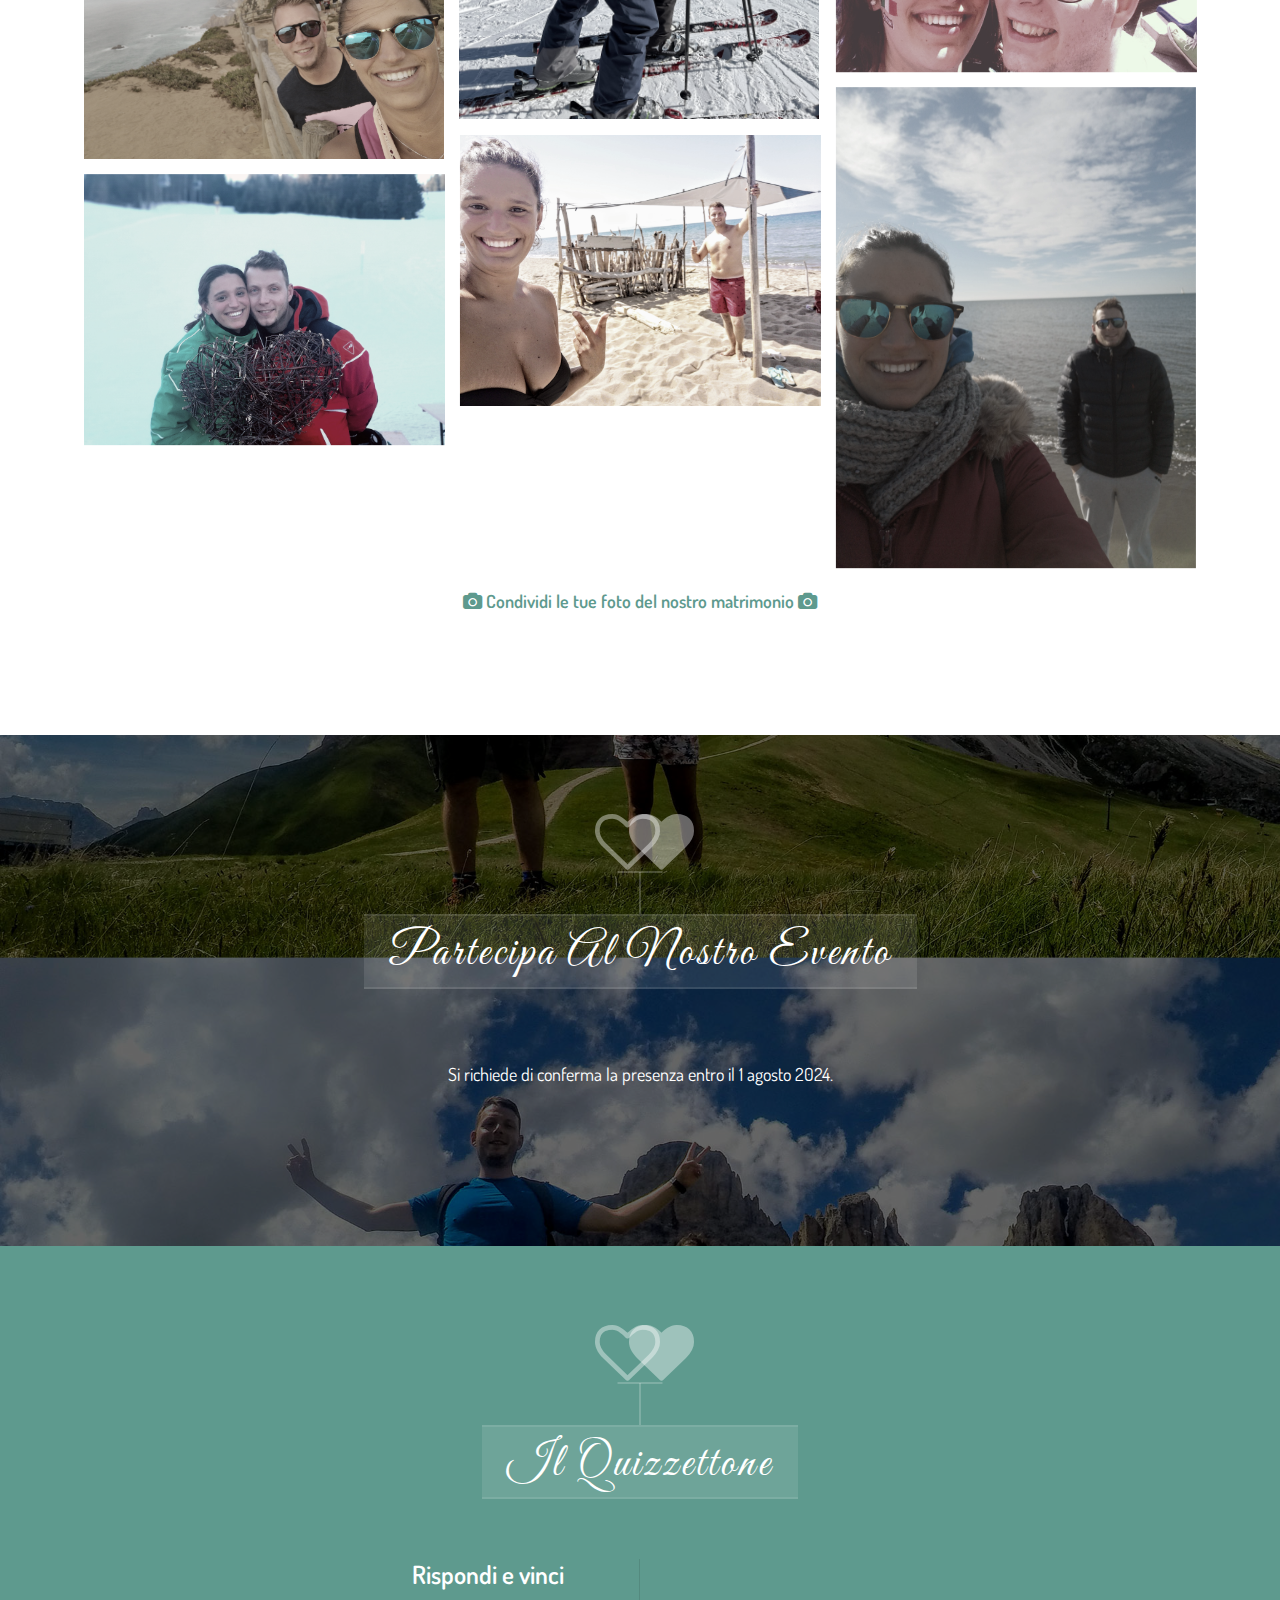
==== commit 5510524c: "photo and text" ====
--- a/index.html
+++ b/index.html
@@ -206,6 +206,15 @@
                     </span>
                   </div>
                   <h2>Gli Sposi</h2>
+                  <p>
+                    I loro occhi si sono incrociati per la prima volta una sera di inizio maggio all’ombra dell’Alberone…per l’esattezza, sotto il tendone di Società durante la Festa Titolare.
+Da allora non si sono più separati e il 7 settembre festeggeranno davanti a tutti i loro cari e i loro amici questo “amore senza fine”!
+Insieme sono una macchina da guerra ben assestata e indistruttibile!
+Hanno condiviso la gioia della Vittoria del Palio; si sono sostenuti negli innumerevoli impegni che entrambi hanno preso per la Contrada, per lavoro e per piacere; si sono supportati e sopportati nelle disavventure che nella vita si sono trovati ad affrontare, trovando sempre quel “lato positivo”, consolidando il loro rapporto e rendendolo unico e indistruttibile.
+Complici nella quotidianità, per loro la domenica sera è sempre e solo pizza (soprattutto quella fatta da Sello!) e non manca mai almeno una volta a settimana una cenetta “a lume di candela” per godersi i piaceri della tavola: antipasto, primo, secondo e dolce (tiramisù d’obbligo per Mattia!) accompagnati da una bottiglia di buon vino…e con lo spazio per un frittino che non può mai mancare!
+Via Roma n. 42 è diventato il loro nido d’amore…lì hanno imparato a vivere insieme (memorabile l’esperienza del montaggio del divano!), a dividersi i compiti tra bucati, lavastoviglie e cucinate…con l’aiutino da casa di Sunti e Sello, sempre pronti a condividere dalla “finestra” vestiti stirati e piegati!
+Lo sport, l’avventura, i viaggi… tante le esperienze che li hanno visti crescere insieme con il rispetto e la libertà di poterle vivere a proprio modo, senza forzature!
+              </p>
                 </div>
               </div>
             </div>
@@ -220,9 +229,12 @@
                   <div class="details-inner">
                     <h3>Lo sposo</h3>
                     <p>
-                      Hi I am suntina , dummy text of the printing and typesetting industry. Lorem Ipsum has been the
-                      industry's standard dummy text ever since the 1500s, when an unknown printer took a galley of type
-                      and scrambled it to make a type specimen book. It has survived not only five centuries.
+                      Sicuramente avrà avuto un occhio e una parola di riguardo per il menù!
+Insaziabile quando si tratta di mangiare…pastasciutta, frittino e tiramisù (ma in montagna è d’obbligo una sacher!), Mattia non si è fatto scappare la possibilità di condividere il suo “amore” per il cibo con Elisa che a pastasciutte, frittini e soprattutto pizze non è da meno di nessuno! 
+Corre tra i campi di pallone sin da piccolo, ora tra partite e allenamenti con il Castelmontorio e il Sant’Andrea, ha aggiunto anche la Palestra: i panni da lavare per Elisa sono sempre di più!!! Nonostante le assenze casalinghe sportive riesce sempre a farsi perdonare facendo trovare la cena pronta ad Elisa che esce tutte le sere alle 21!!!! Ha poi imparato a sciare, si è scottato al sole di Principina, ha “sfornato”, o meglio mangiato, centinaia di pizze dal forno di Sello e ha scalato le vette più alte d’Italia…ha sfidato le vertigini per arrivare in cima a Lagazuoi e, inginocchiato a 2778 metri di altezza, le ha chiesto di sposarlo!
+SCHNAUZERINO, PATTIA, BOMBA…a soprannomi siamo messi bene!
+Precisino e attento alla famiglia, non si ferma davanti a niente e a nessuno, tanto da divenire un “pelino” fastidioso quando si tratta di sostenere la propria idea e ottenere attenzioni!
+Ora è pronto al grande passo, contornato da amici e parenti, insieme alla sua “Dina” tra un Americano e un tiramisù!
                     </p>
                     <span class="signature">Mattia</span>
                     <!-- <ul class="social-links">
@@ -247,9 +259,13 @@
                   <div class="details-inner">
                     <h3>La sposa</h3>
                     <p>
-                      Hi I am suntina , dummy text of the printing and typesetting industry. Lorem Ipsum has been the
-                      industry's standard dummy text ever since the 1500s, when an unknown printer took a galley of type
-                      and scrambled it to make a type specimen book. It has survived not only five centuries.
+                      Solare, travolgente e sempre pronta a dispensare un pensiero positivo.
+Non esiste l’impossibile con lei…ne sono prova le innumerevoli “esperienze” che ha fatto e ha fatto fare a tutti, soprattutto a Mattia!
+L’ha portato a sciare su piste dolomitiche; lo ha fatto camminare per km sotto il sole di Principina per accaparrarsi il posto migliore in spiaggia; gli ha fatto scalare le vette più alte d’Italia.
+Mattia dal canto suo l’ha messa “al pigio” a lavorare la terra: tra potature, orto e raccolta delle olive, Elisa si è adattata al meglio alla vita agreste ed ha aggiunto una nuova skill a quelle già esistenti…!
+Metodica e ottima organizzatrice, annota nel suo album ogni esperienza fatta; memoria di ferro quando si tratta di ricordare i nomi delle persone che passano dalla palestra, per non parlare della sua conoscenza totale di tutte le piste e i rifugi delle Dolomiti!
+Di buon appetito ma…non parlatele di frutta e verdura! Meglio un bel gin tonic!
+Instancabile (anche se a volte tocca anche a lei tirare un po’ il fiato), con il suo quadernino e “lo zaino in spalla” è pronta per questa nuova avventura insieme alla sua “Dina”!
                     </p>
                     <span class="signature">Elisa</span>
                     <!-- <ul class="social-links">
@@ -311,15 +327,17 @@
                       <h3>Lagazuoi 2778m</h3>
                       <span class="date">27 luglio 2023</span>
                       <p>
-                        A wonderful serenity has taken possession of my entire soul, like these sweet mornings of spring
-                        which I enjoy with my whole heart. I am alone, and feel the charm of existence in this spot,
-                        which was created for the bliss of souls like mine. I am so happy, my dear friend,
+                        Il matrimonio era nell’aria…mancava la proposta però!
+      Dopo tanta attesa (snervante per Eli che quasi aveva perso la speranza, necessaria per Mattia che doveva trovare il “momento giusto”), una mattina di luglio, in cima a Lagazuoi, a 2778 metri di altezza, mentre Elisa improvvisava una foto artistica, Mattia si è fatto consegnare l’anello da Sello e Sunti (che gelosamente lo nascondevano a casa loro, altrimenti in casa Eli avrebbe finito per trovarlo!) e inginocchiatosi, l’ha colta di sorpresa e le ha chiesto di sposarla!
+      Da tempo Elisa sognava di dire “Sì lo voglio” e invece, sul più bello, dalla sua bocca è uscito un … “MA SEI SERIO?!” tanto era lo stupore! Quella frase però sapeva di un sì, anzi era esattamente la risposta più spontanea e più dolce che ci si poteva aspettare da Lei!
+      Ora non resta che aspettare il 7 settembre, alla Santissima, dove davanti ai loro parenti e amici di una vita, circondati dalle bandiere del Montone, si prometteranno una vita insieme e sugelleranno il loro amore.
+          
                       </p>
                     </div>
                   </div>
                   <div class="col col-lg-6">
                     <div class="img-holder right-align-text story-slider">
-                      <img src="images/story/anello.jpg" alt class="img img-fluid" />
+                      <img src="images/story/vetta.jpg" alt class="img img-fluid" />
                       <img src="images/story/proposta.jpeg" alt class="img img-fluid" />
                     </div>
                   </div>
@@ -327,8 +345,8 @@
                 <div class="row">
                   <div class="col col-lg-6">
                       <div class="img-holder video-holder">
-                          <img src="images/story/img-8.jpg" alt class="img img-fluid">
-                          <a href="https://www.youtube.com/embed/SZEflIVnhH8" data-type="iframe"
+                          <img src="images/story/anello.jpg" alt class="img img-fluid">
+                          <a href="https://www.youtube.com/embed/h01hD20w5_0" data-type="iframe"
                               class="video-play-btn">
                               <i class="fa fa-play"></i>
                           </a>
@@ -341,10 +359,7 @@
                       <div class="story-text">
                           <h3>Il Video</h3>
                           <span class="date">27 luglio 2023</span>
-                          <p>A wonderful serenity has taken possession of my entire soul, like these sweet
-                              mornings of spring which I enjoy with my whole heart. I am alone, and feel
-                              the charm of existence in this spot, which was created for the bliss of
-                              souls like mine. I am so happy, my dear friend, </p>
+                          <p>INSERIRE TESTO QUI </p>
                       </div>
                   </div>
               </div>
@@ -403,9 +418,7 @@
                     <li><i class="fa fa-clock-o"></i>7 settembre 2024 , ore 16:00</li>
                   </ul>
                   <p>
-                    when an unknown printer took a galley of type and scrambled it to make a type specimen book. It has
-                    survived not only five centuries, but also the leap into electronic typesetting, remaining
-                    essentially unchanged.
+                    INSERIRE TESTO QUI.
                   </p>
                   <a
                     class="see-location-btn popup-gmaps"
@@ -426,9 +439,7 @@
                     <li><i class="fa fa-clock-o"></i> 7 settembre 2024 , 18:30</li>
                   </ul>
                   <p>
-                    when an unknown printer took a galley of type and scrambled it to make a type specimen book. It has
-                    survived not only five centuries, but also the leap into electronic typesetting, remaining
-                    essentially unchanged.
+                    INSERIRE TESTO QUI.
                   </p>
                   <a
                     class="see-location-btn popup-gmaps"
@@ -468,38 +479,6 @@
           <div class="row">
             <div class="col col-xs-12">
               <div class="inportant-people-content">
-                <!-- <div class="tablist">
-                  <ul class="nav nav-pills" id="pills-tab" role="tablist">
-                    <li class="nav-item" role="presentation">
-                      <button
-                        class="nav-link active"
-                        id="pills-home-tab"
-                        data-bs-toggle="pill"
-                        data-bs-target="#groomsmen"
-                        type="button"
-                        role="tab"
-                        aria-controls="pills-home"
-                        aria-selected="true"
-                      >
-                        sposo
-                      </button>
-                    </li>
-                    <li class="nav-item" role="presentation">
-                      <button
-                        class="nav-link"
-                        id="pills-profile-tab"
-                        data-bs-toggle="pill"
-                        data-bs-target="#bridesmaid"
-                        type="button"
-                        role="tab"
-                        aria-controls="pills-profile"
-                        aria-selected="false"
-                      >
-                        Bridesmaid
-                      </button>
-                    </li>
-                  </ul>
-                </div> -->
 
                 <div class="tab-content" id="pills-tabContent">
                   <div class="tab-pane fade show active grid-wrapper" id="groomsmen">
@@ -512,6 +491,12 @@
                       <div class="details">
                         <h3>Paolo fracassi</h3>
                         <span>Il testimone dello sposo</span>
+                        <p>Paolo, è l’esperto del gruppo… gli occhiali e i pochi capelli lo testimoniano!!
+                          Sempre pronto a dare consigli e aiuto all’occorrenza, sia nella vita che nel lavoro, il suo motto è “Follia è fare sempre la stessa cosa, aspettandosi risultati differenti”.
+                          Compagni di pallone nel Castelmontorio con Mattia, insieme hanno dimostrato di essere dei veri campioni… a tavola! Dalle corse sulle fasce dei verdi prati sintetici della provincia (con qualche kg in meno…e qualche capello in più) si sono fermati a tavola, con sostanziosi pranzi e cene…e il dolcino finale che non può mai mancare!!!
+                          Tocca allora a Elisa rimediare a tutti gli stravizi di Paolo: in palestra, come Coach e Trainer, tra schede e allenamenti vari, Elisa cerca di “alleggerire” la situazione di Paolo…ma è davvero difficile!!!
+                          Leggendo queste parole, Paolo dovrà fare un lungo sospiro: gli sposi lo sanno che è “un pelino” PERMALOSO ma sanno anche quanto ha insistito perché arrivasse questo momento…quante volte parlando con gli sposi, si riferiva all’uno come “il tu’ marito” e all’altra come “la tu’ moglie”!
+                          Finalmente questo giorno è arrivato e, come un soufflé al cioccolato, il cuore morbido si scioglierà davanti ai suoi “sposini”!</p>
                       </div>
                     </div>
                     <div class="grid">
@@ -523,6 +508,14 @@
                       <div class="details">
                         <h3>Claudio Gorelli</h3>
                         <span>Il testimone dello sposo</span>
+                        <p>
+                          Detto Chiottolino (o Claudiano) dalla Coroncina, della stirpe dei “chiottidi gorelli” (per la genesi chiedere a Daniele Ciabatti!), è l’amico d’infanzia dello sposo! 
+Pratica attività di cibazione infinita, di nanne ad oltranza, ma anche della BrickBrock, uno sport di lotta, che Claudiano impara e coltiva. Si inventa snowboarder trasformandosi in sciatore con scarsi risultati...
+Intraprende con successo gli studi fino alla 2’ elementare, e affina una personalità volta all’amicizia e alla compagnia. Tanti saranno infatti, gli amici che lo circonderanno, e tanti i momenti e le avventure che vivranno insieme. Viene da sé la nascita di una bella amicizia con Mattia ‘Bomba’ Gabbrielli, coppia di fatto di bandiera, con cui condivide una fame sconfinata, una spiccata attitudine al danno e al malestro e soprattutto il gruppo di amici, il Branco!
+A detta del Branco, ad accomunarli sono la passione per il cibo e per il bere, l’istinto di essere un po’ Wild, la mancanza di sentimenti e di capacità linguistica: più che due amici, si direbbero due fratelli!
+In tutto questo Elisa sta lì a guardarli e insieme a Caterina (compagna di Claudio) cercano di ingentilirli e rendere la convivenza più… “umana”!
+Con la speranza che il giorno delle nozze non esca fuori il “Branco” che è in loro!
+                        </p>
                       </div>
                     </div>
                     <div class="grid">
@@ -534,6 +527,14 @@
                       <div class="details">
                         <h3>Giulia Pomponi</h3>
                         <span>La testimone della sposa</span>
+                        <p>Da vero avvocato è chiamata a scendere “in campo” come unica Testimone Donna!!!
+                          Nata sotto il segno del Toro, è testarda ma affettuosa, permalosa ma generosa, instancabile e ottima organizzatrice!!!
+                          Insieme a Giulia, gli Sposi ne hanno combinate tante e non poteva mancare al loro fianco in questo giorno speciale!
+                          Con “Schnauzerino” sono stati “compagni” di sci fin da subito: insieme hanno condiviso lezioni, cadute sulle piste ma soprattutto tanti aprés-ski!!!
+                          Compagna di vita di Elisa, insieme nello sport, in contrada e in famiglia, insieme affrontano ogni situazione al motto di #bepositive! Le loro amiche le chiamano “Hitler” e “Putin”…un motivo ci sarà ma ve lo lasciamo solo immaginare!
+                          Con la voglia di scoprire ogni angolo nascosto del mondo, con lo “zaino in spalla” come ogni viaggiatore di “Pechino Express” che si rispetti, Giulia prende e parte: in gruppo e a volte anche da sola!
+                          Che siano le fughe del mercoledì, concerti o weekend in giro per l’Italia, Giulia è pronta per partire per questa nuova avventura insieme a Elisa e a Mattia…
+                          Il viaggio continua…pronti, partenza, VIA!</p>
                       </div>
                     </div>
                     <div class="grid">
@@ -545,6 +546,15 @@
                       <div class="details">
                         <h3>Filippo Dragoni</h3>
                         <span>Il testimone della sposa</span>
+                        <p>Detto l’Americano…ma non è il suo cocktail preferito!!!
+                          Cugino della Sposa, fin da piccoli sono cresciuti insieme sotto l’ombra dell’Alberone, ai piedi delle scale dei Servi e seduti sotto la Chiesa della Santissima.
+                          Scambiati spesso per fratello e sorella, da sempre alleati e complici, insieme alle altre cugine hanno dato filo da torcere ai nonni Bruno e Marisa…e non solo!
+                          È lui il principale responsabile dell’amore spassionato e ossessivo di Elisa per la montagna! Ovviamente anche Maria Assunta ha fatto la sua parte ma, se non era per Lui che da teenager voleva cominciare a sciare, Elisa non avrebbe MAI ricominciato!
+                          Elisa, invece, è sempre stata presente agli allenamenti di bandiera del cugino, guardandolo scrupolosamente durante gli scambi e le alzate e cercando quell’errore che ad uno pignolo come Pippo non poteva certo passare inosservato!
+                          Lo ha “accompagnato” e “sostenuto” al suo primo ingresso in Piazza di quel 16 agosto 2012 e, nel giubilo rosa, lo ha cercato per un lungo e indimenticabile abbraccio!
+                          Ora tocca a Lui accompagnarla e sostenerla durante il suo ingresso alla Santissima!
+                          Con “Pattia” (come lo chiama lui) è nata subito una sintonia eccezionale: viaggi insieme d’estate o d’inverno, la pizza di Sello e la passione per la cucina (Pippo tra i fornelli con la sua pastiera e Mattia a tavola ad assaporarne il sapore e il gusto).
+                          Ormai da un paio d’anni dall’altra parte dell’oceano, il Cugino “americano” non aspetta altro che gli Sposi volino in America: la speranza è l’ultima a morire e prima o poi ce la faranno, nel frattempo il volo lo ha fatto Pippo per partecipare al loro Matrimonio!!!</p>
                       </div>
                     </div>
                   </div>
@@ -581,63 +591,105 @@
             <div class="col col-xs-12 sortable-gallery">
               <div class="gallery-filters">
                 <ul>
-                  <li><a data-filter="*" href="index.html#" class="current">All</a></li>
-                  <li><a data-filter=".wedding" href="index.html#">Wedding</a></li>
-                  <li><a data-filter=".ceremony" href="index.html#">Ceremony</a></li>
-                  <li><a data-filter=".party" href="index.html#">Party</a></li>
+                  <li><a data-filter="*" href="index.html#" class="current">Tutti</a></li>
+                  <li><a data-filter=".life" href="index.html#">Life</a></li>
+                  <li><a data-filter=".summer" href="index.html#">Summer</a></li>
+                  <li><a data-filter=".winter" href="index.html#">Winter</a></li>
                 </ul>
               </div>
 
               <div class="gallery-container gallery-fancybox masonry-gallery">
-                <div class="grid wedding">
-                  <a href="images/gallery/img-1.jpg" class="fancybox" data-fancybox-group="gall-1">
-                    <img src="images/gallery/img-1.jpg" alt class="img img-fluid" />
-                  </a>
-                </div>
-                <div class="grid wedding ceremony">
-                  <a href="images/gallery/img-2.jpg" class="fancybox" data-fancybox-group="gall-1">
-                    <img src="images/gallery/img-2.jpg" alt class="img img-fluid" />
-                  </a>
-                </div>
-                <div class="grid ceremony eudcation">
-                  <a href="images/gallery/img-3.jpg" class="fancybox" data-fancybox-group="gall-1">
-                    <img src="images/gallery/img-3.jpg" alt class="img img-fluid" />
-                  </a>
-                </div>
-                <div class="grid wedding party">
-                  <a href="images/gallery/img-4.jpg" class="fancybox" data-fancybox-group="gall-1">
-                    <img src="images/gallery/img-4.jpg" alt class="img img-fluid" />
-                  </a>
-                </div>
-                <div class="grid ceremony">
-                  <a href="images/gallery/img-5.jpg" class="fancybox" data-fancybox-group="gall-1">
-                    <img src="images/gallery/img-5.jpg" alt class="img img-fluid" />
-                  </a>
-                </div>
-                <div class="grid party">
-                  <a href="images/gallery/img-6.jpg" class="fancybox" data-fancybox-group="gall-1">
-                    <img src="images/gallery/img-6.jpg" alt class="img img-fluid" />
-                  </a>
-                </div>
-                <div class="grid wedding">
-                  <a href="images/gallery/img-7.jpg" class="fancybox" data-fancybox-group="gall-1">
-                    <img src="images/gallery/img-7.jpg" alt class="img img-fluid" />
-                  </a>
-                </div>
-                <div class="grid ceremony">
-                  <!--  <a href="images/gallery/img-8.jpg" class="fancybox" data-fancybox-group="gall-1">
-                                    <img src="images/gallery/img-8.jpg" alt class="img img-fluid">
-                                </a> -->
-                  <a href="https://www.youtube.com/embed/m5w5O9EW8Q0" data-type="iframe" class="video-play-btn">
-                    <img src="images/gallery/img-8.jpg" alt class="img img-fluid" />
-                    <i class="fa fa-play"></i>
-                  </a>
-                </div>
-                <div class="grid ceremony">
-                  <a href="images/gallery/img-9.jpg" class="fancybox" data-fancybox-group="gall-1">
-                    <img src="images/gallery/img-9.jpg" alt class="img img-fluid" />
-                  </a>
-                </div>
+                <div class="grid life">
+                  <a href="images/gallery/01.jpg" class="fancybox" data-fancybox-group="gall-1">
+                    <img src="images/gallery/01.jpg" alt class="img img-fluid" />
+                  </a>
+                </div>
+                <div class="grid life">
+                  <a href="images/gallery/02.png" class="fancybox" data-fancybox-group="gall-1">
+                    <img src="images/gallery/02.png" alt class="img img-fluid" />
+                  </a>
+                </div>
+                <div class="grid life">
+                  <a href="images/gallery/03.jpg" class="fancybox" data-fancybox-group="gall-1">
+                    <img src="images/gallery/03.jpg" alt class="img img-fluid" />
+                  </a>
+                </div>
+                <div class="grid life">
+                  <a href="images/gallery/04.jpg" class="fancybox" data-fancybox-group="gall-1">
+                    <img src="images/gallery/04.jpg" alt class="img img-fluid" />
+                  </a>
+                </div>
+                <div class="grid summer">
+                  <a href="images/gallery/05.jpg" class="fancybox" data-fancybox-group="gall-1">
+                    <img src="images/gallery/05.jpg" alt class="img img-fluid" />
+                  </a>
+                </div>
+                <div class="grid life">
+                  <a href="images/gallery/07.jpg" class="fancybox" data-fancybox-group="gall-1">
+                    <img src="images/gallery/07.jpg" alt class="img img-fluid" />
+                  </a>
+                </div>
+                <div class="grid summer">
+                  <a href="images/gallery/08.jpg" class="fancybox" data-fancybox-group="gall-1">
+                    <img src="images/gallery/08.jpg" alt class="img img-fluid" />
+                  </a>
+                </div>
+                <div class="grid summer">
+                  <a href="images/gallery/09.jpg" class="fancybox" data-fancybox-group="gall-1">
+                    <img src="images/gallery/09.jpg" alt class="img img-fluid" />
+                  </a>
+                </div>
+                <div class="grid life">
+                  <a href="images/gallery/10.jpg" class="fancybox" data-fancybox-group="gall-1">
+                    <img src="images/gallery/10.jpg" alt class="img img-fluid" />
+                  </a>
+                </div>
+                <div class="grid winter">
+                  <a href="images/gallery/11.jpg" class="fancybox" data-fancybox-group="gall-1">
+                    <img src="images/gallery/11.jpg" alt class="img img-fluid" />
+                  </a>
+                </div>
+                <div class="grid life">
+                  <a href="images/gallery/12.jpg" class="fancybox" data-fancybox-group="gall-1">
+                    <img src="images/gallery/12.jpg" alt class="img img-fluid" />
+                  </a>
+                </div>
+                <div class="grid winter">
+                  <a href="images/gallery/13.png" class="fancybox" data-fancybox-group="gall-1">
+                    <img src="images/gallery/13.png" alt class="img img-fluid" />
+                  </a>
+                </div>
+                <div class="grid life"> <a href="images/gallery/	15	.jpg" class="fancybox" data-fancybox-group="gall-1"><img src="images/gallery/	15	.jpg" alt class="img img-fluid" /></a></div>
+<div class="grid life"> <a href="images/gallery/16.jpg" class="fancybox" data-fancybox-group="gall-1"><img src="images/gallery/16.jpg" alt class="img img-fluid" /></a></div>
+<div class="grid winter"> <a href="images/gallery/17.jpg" class="fancybox" data-fancybox-group="gall-1"><img src="images/gallery/17.jpg" alt class="img img-fluid" /></a></div>
+<div class="grid summer"> <a href="images/gallery/18.jpg" class="fancybox" data-fancybox-group="gall-1"><img src="images/gallery/18.jpg" alt class="img img-fluid" /></a></div>
+<div class="grid winter"> <a href="images/gallery/19.jpg" class="fancybox" data-fancybox-group="gall-1"><img src="images/gallery/19.jpg" alt class="img img-fluid" /></a></div>
+<div class="grid summer"> <a href="images/gallery/20.jpg" class="fancybox" data-fancybox-group="gall-1"><img src="images/gallery/20.jpg" alt class="img img-fluid" /></a></div>
+<div class="grid life"> <a href="images/gallery/21.jpg" class="fancybox" data-fancybox-group="gall-1"><img src="images/gallery/21.jpg" alt class="img img-fluid" /></a></div>
+<div class="grid life"> <a href="images/gallery/22.jpg" class="fancybox" data-fancybox-group="gall-1"><img src="images/gallery/22.jpg" alt class="img img-fluid" /></a></div>
+<div class="grid life"> <a href="images/gallery/23.jpg" class="fancybox" data-fancybox-group="gall-1"><img src="images/gallery/23.jpg" alt class="img img-fluid" /></a></div>
+<div class="grid winter"> <a href="images/gallery/24.jpg" class="fancybox" data-fancybox-group="gall-1"><img src="images/gallery/24.jpg" alt class="img img-fluid" /></a></div>
+<div class="grid life"> <a href="images/gallery/25.jpg" class="fancybox" data-fancybox-group="gall-1"><img src="images/gallery/25.jpg" alt class="img img-fluid" /></a></div>
+<div class="grid life"> <a href="images/gallery/26.jpg" class="fancybox" data-fancybox-group="gall-1"><img src="images/gallery/26.jpg" alt class="img img-fluid" /></a></div>
+<div class="grid summer"> <a href="images/gallery/27.jpg" class="fancybox" data-fancybox-group="gall-1"><img src="images/gallery/27.jpg" alt class="img img-fluid" /></a></div>
+<div class="grid life"> <a href="images/gallery/28.jpg" class="fancybox" data-fancybox-group="gall-1"><img src="images/gallery/28.jpg" alt class="img img-fluid" /></a></div>
+<div class="grid winter"> <a href="images/gallery/29.jpg" class="fancybox" data-fancybox-group="gall-1"><img src="images/gallery/29.jpg" alt class="img img-fluid" /></a></div>
+<div class="grid life"> <a href="images/gallery/30.jpg" class="fancybox" data-fancybox-group="gall-1"><img src="images/gallery/30.jpg" alt class="img img-fluid" /></a></div>
+<div class="grid life"> <a href="images/gallery/31.jpg" class="fancybox" data-fancybox-group="gall-1"><img src="images/gallery/31.jpg" alt class="img img-fluid" /></a></div>
+<div class="grid life"> <a href="images/gallery/32.jpg" class="fancybox" data-fancybox-group="gall-1"><img src="images/gallery/32.jpg" alt class="img img-fluid" /></a></div>
+<div class="grid winter"> <a href="images/gallery/33.jpg" class="fancybox" data-fancybox-group="gall-1"><img src="images/gallery/33.jpg" alt class="img img-fluid" /></a></div>
+<div class="grid life"> <a href="images/gallery/34.jpg" class="fancybox" data-fancybox-group="gall-1"><img src="images/gallery/34.jpg" alt class="img img-fluid" /></a></div>
+<div class="grid life"> <a href="images/gallery/35.jpg" class="fancybox" data-fancybox-group="gall-1"><img src="images/gallery/35.jpg" alt class="img img-fluid" /></a></div>
+<div class="grid winter"> <a href="images/gallery/36.jpg" class="fancybox" data-fancybox-group="gall-1"><img src="images/gallery/36.jpg" alt class="img img-fluid" /></a></div>
+<div class="grid summer"> <a href="images/gallery/37.jpg" class="fancybox" data-fancybox-group="gall-1"><img src="images/gallery/37.jpg" alt class="img img-fluid" /></a></div>
+<div class="grid winter"> <a href="images/gallery/38.jpg" class="fancybox" data-fancybox-group="gall-1"><img src="images/gallery/38.jpg" alt class="img img-fluid" /></a></div>
+<div class="grid life"> <a href="images/gallery/39.jpg" class="fancybox" data-fancybox-group="gall-1"><img src="images/gallery/39.jpg" alt class="img img-fluid" /></a></div>
+<div class="grid life"> <a href="images/gallery/40.jpg" class="fancybox" data-fancybox-group="gall-1"><img src="images/gallery/40.jpg" alt class="img img-fluid" /></a></div>
+<div class="grid life"> <a href="images/gallery/41.jpg" class="fancybox" data-fancybox-group="gall-1"><img src="images/gallery/41.jpg" alt class="img img-fluid" /></a></div>
+<div class="grid summer"> <a href="images/gallery/42.jpg" class="fancybox" data-fancybox-group="gall-1"><img src="images/gallery/42.jpg" alt class="img img-fluid" /></a></div>
+<div class="grid winter"> <a href="images/gallery/43.jpg" class="fancybox" data-fancybox-group="gall-1"><img src="images/gallery/43.jpg" alt class="img img-fluid" /></a></div>
+
+                
               </div>
 
               <div class="row justify-content-center">
@@ -724,14 +776,26 @@
           <div class="row content">
             <div class="col col-lg-6">
               <h3>Rispondi e vinci</h3>
-              <p>
-                industry's standard dummy text ever since the 1500s, when an unknown printer took a galley of type and
-                scrambled it to make a type specimen book. It has survived not only five centuries, but also the leap
-                into electronic typesetting, remaining essentially unchanged. It was popularised in the 1960s
+              <p style="
+              text-align: center;
+          ">
+                <a
+                href="https://forms.gle/W8SLUjCs1vWCmpr99"
+                target="_blank"
+                style="    font-weight: 600;
+                color: #fff;
+                display: inline-block;
+                margin-top: 5px;
+                text-align: center;
+            "
+              >
+              <i class="fa fa-gamepad"></i> Fai il quiz per sapere quanto conosci gli sposi <i class="fa fa-gamepad"></i>
+              </a>
               </p>
             </div>
-
-            <div class="col col-lg-6">
+          </div>
+
+            <div class="mt-4 col col-lg-6">
               <div class="img-holder">
                 <img src="images/couple/coppia1.jpg" alt class="img img-fluid" />
               </div>
--- a/css/style.css
+++ b/css/style.css
@@ -3382,7 +3382,7 @@
 }
 
 .inportant-people-section .tab-content .grid {
-  width: 33.33%;
+  width: 50%;
   float: left;
   padding: 0 15px 0;
 }
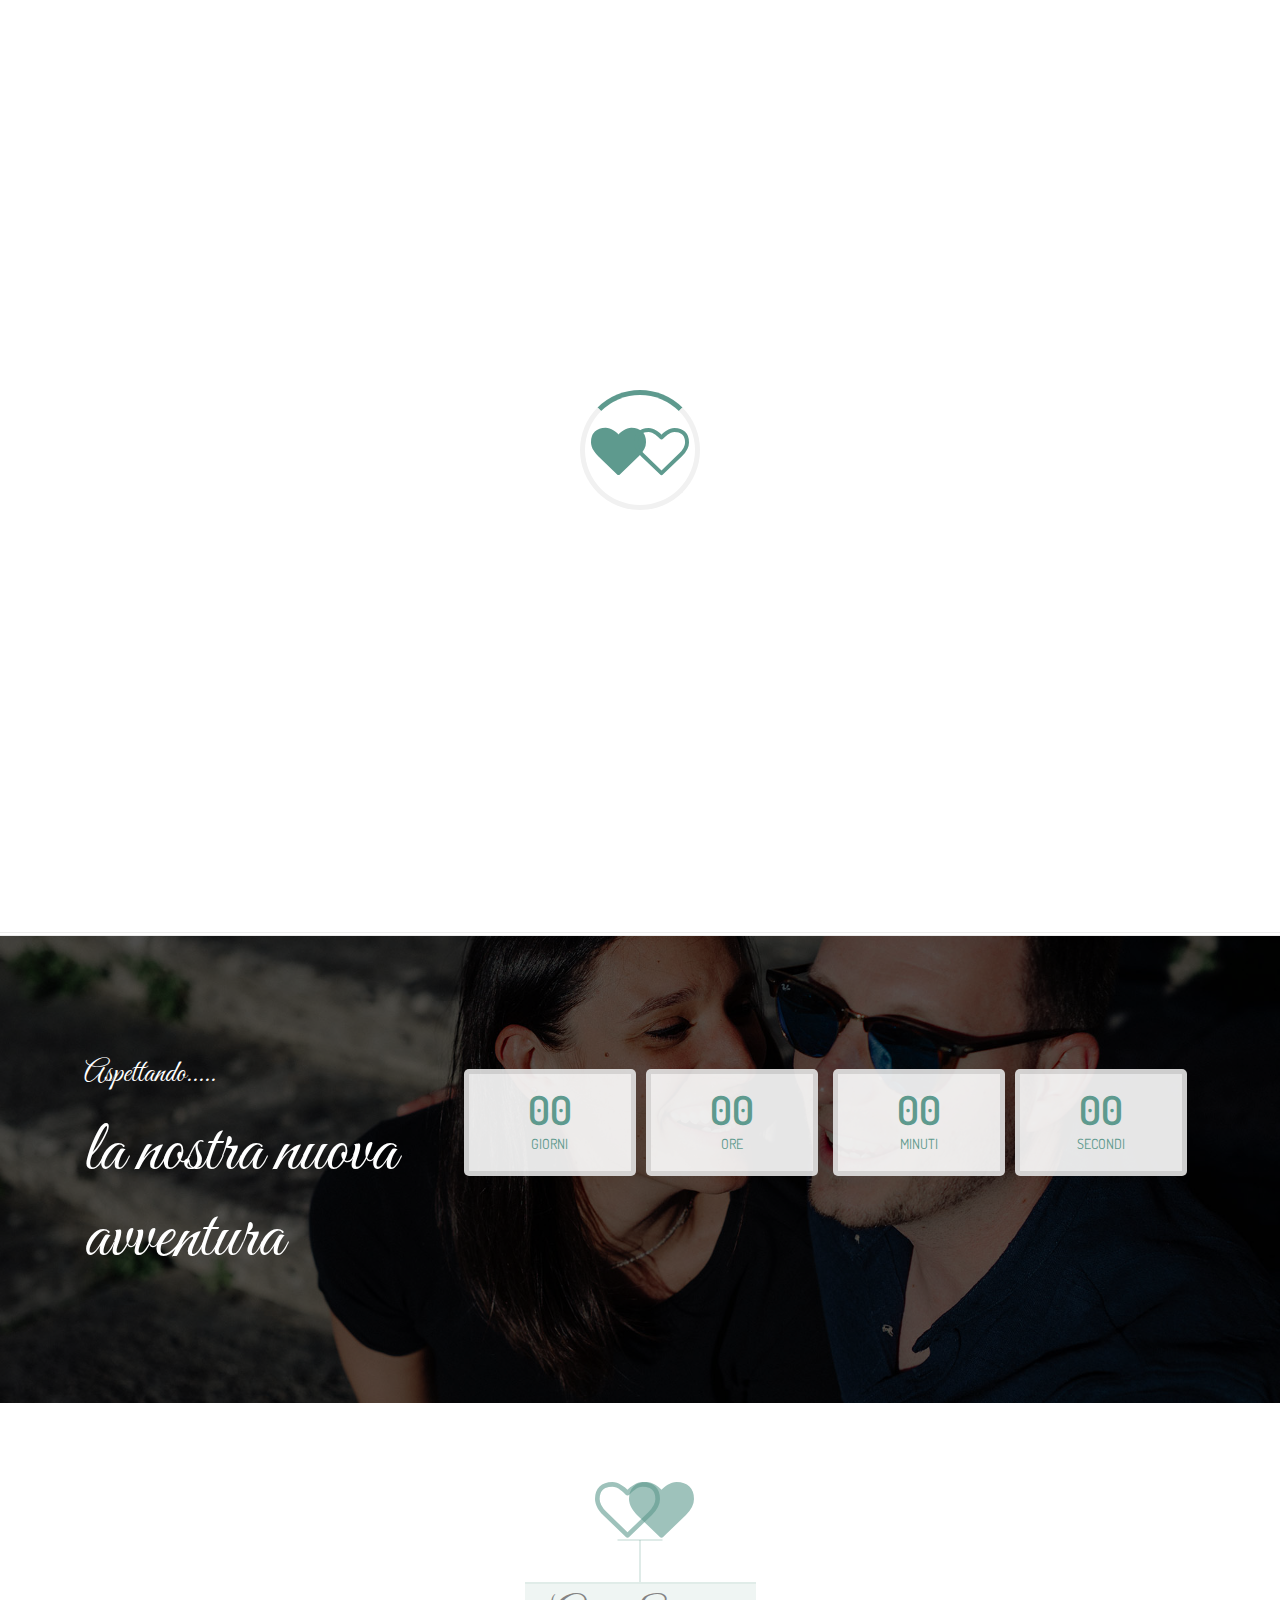
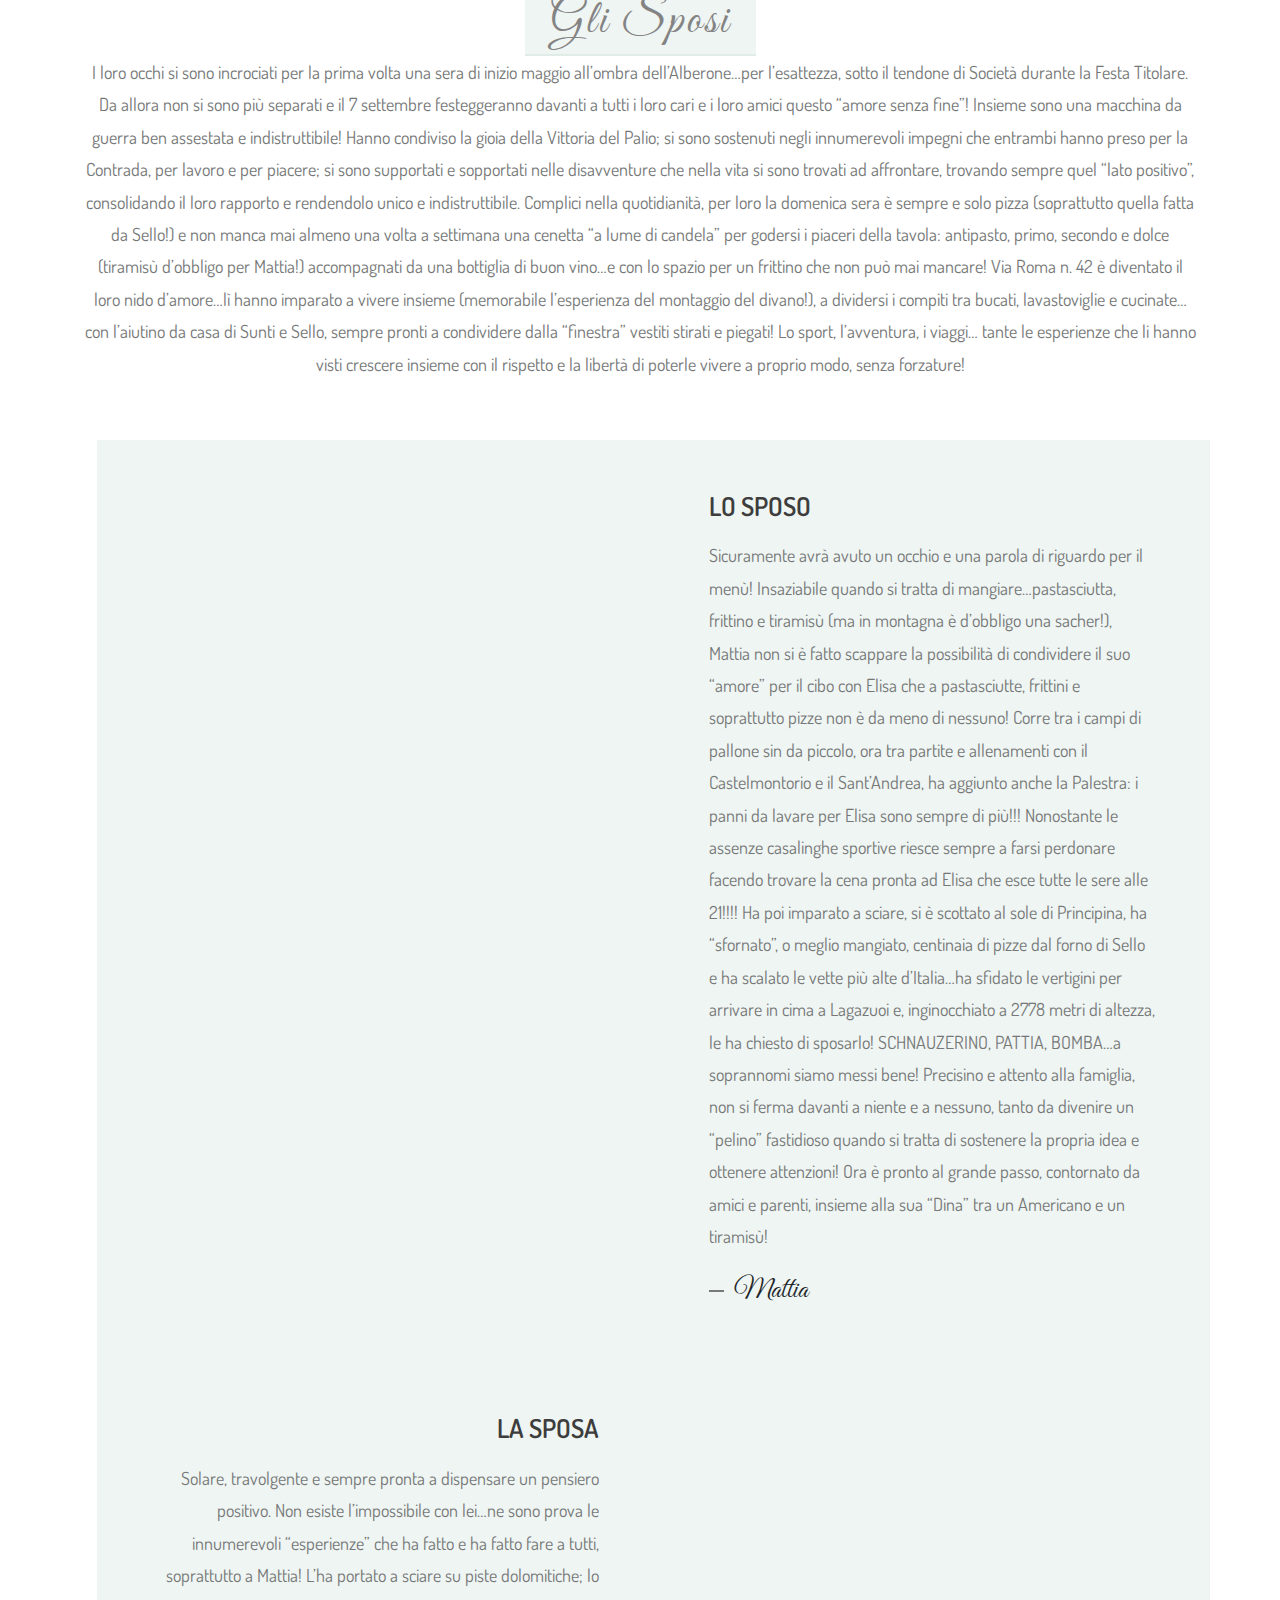
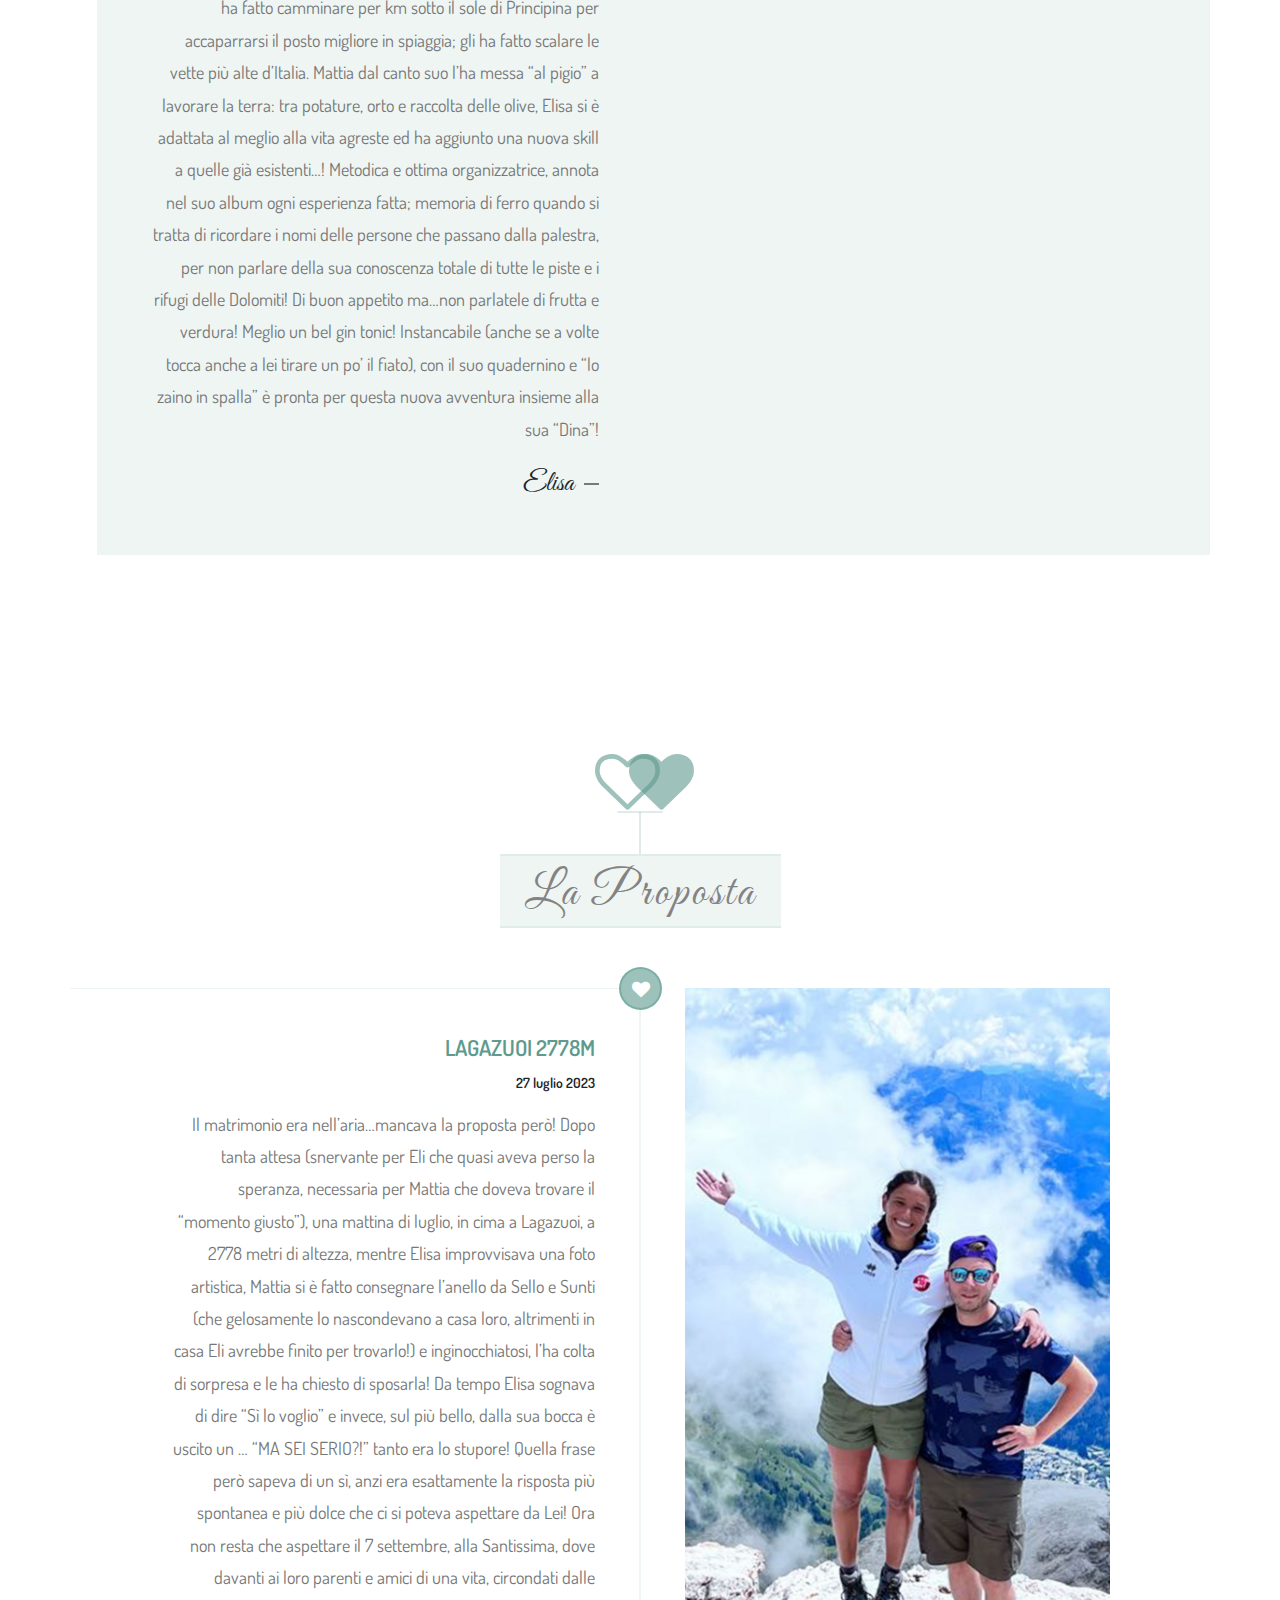
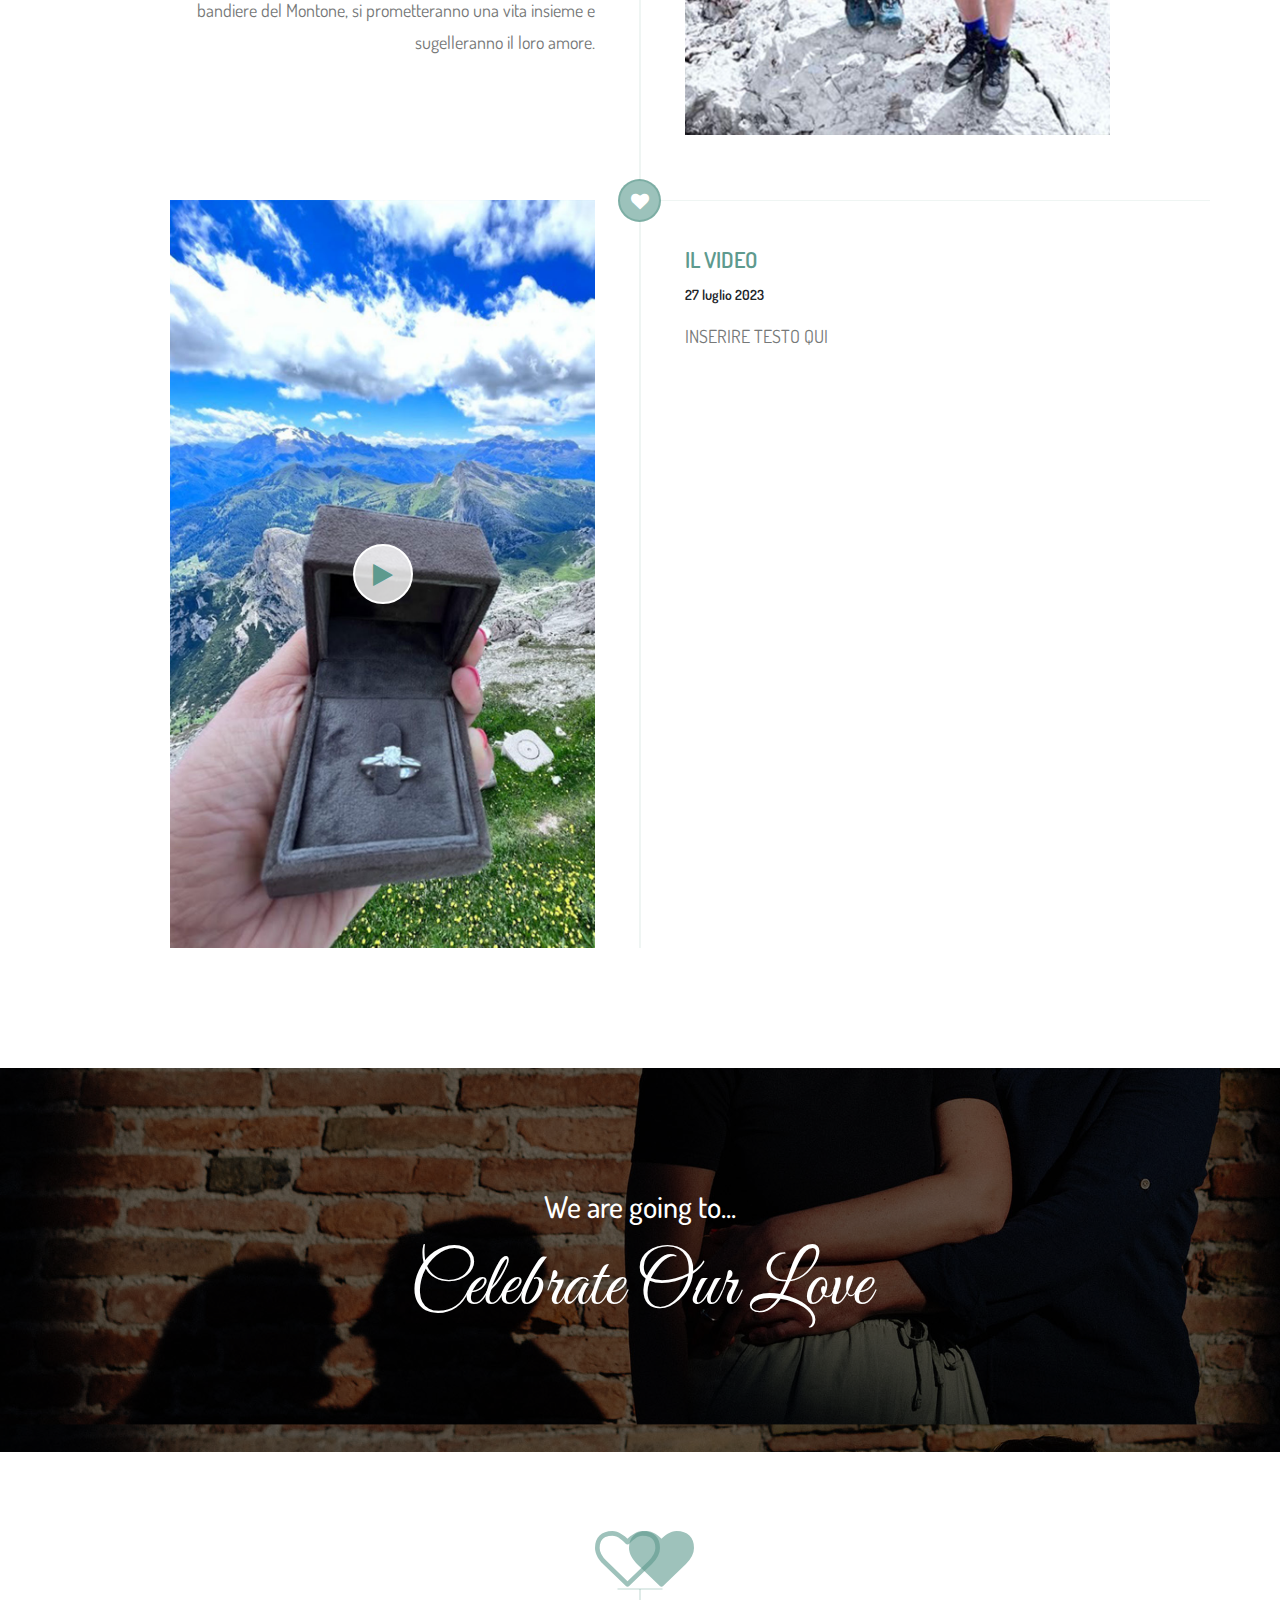
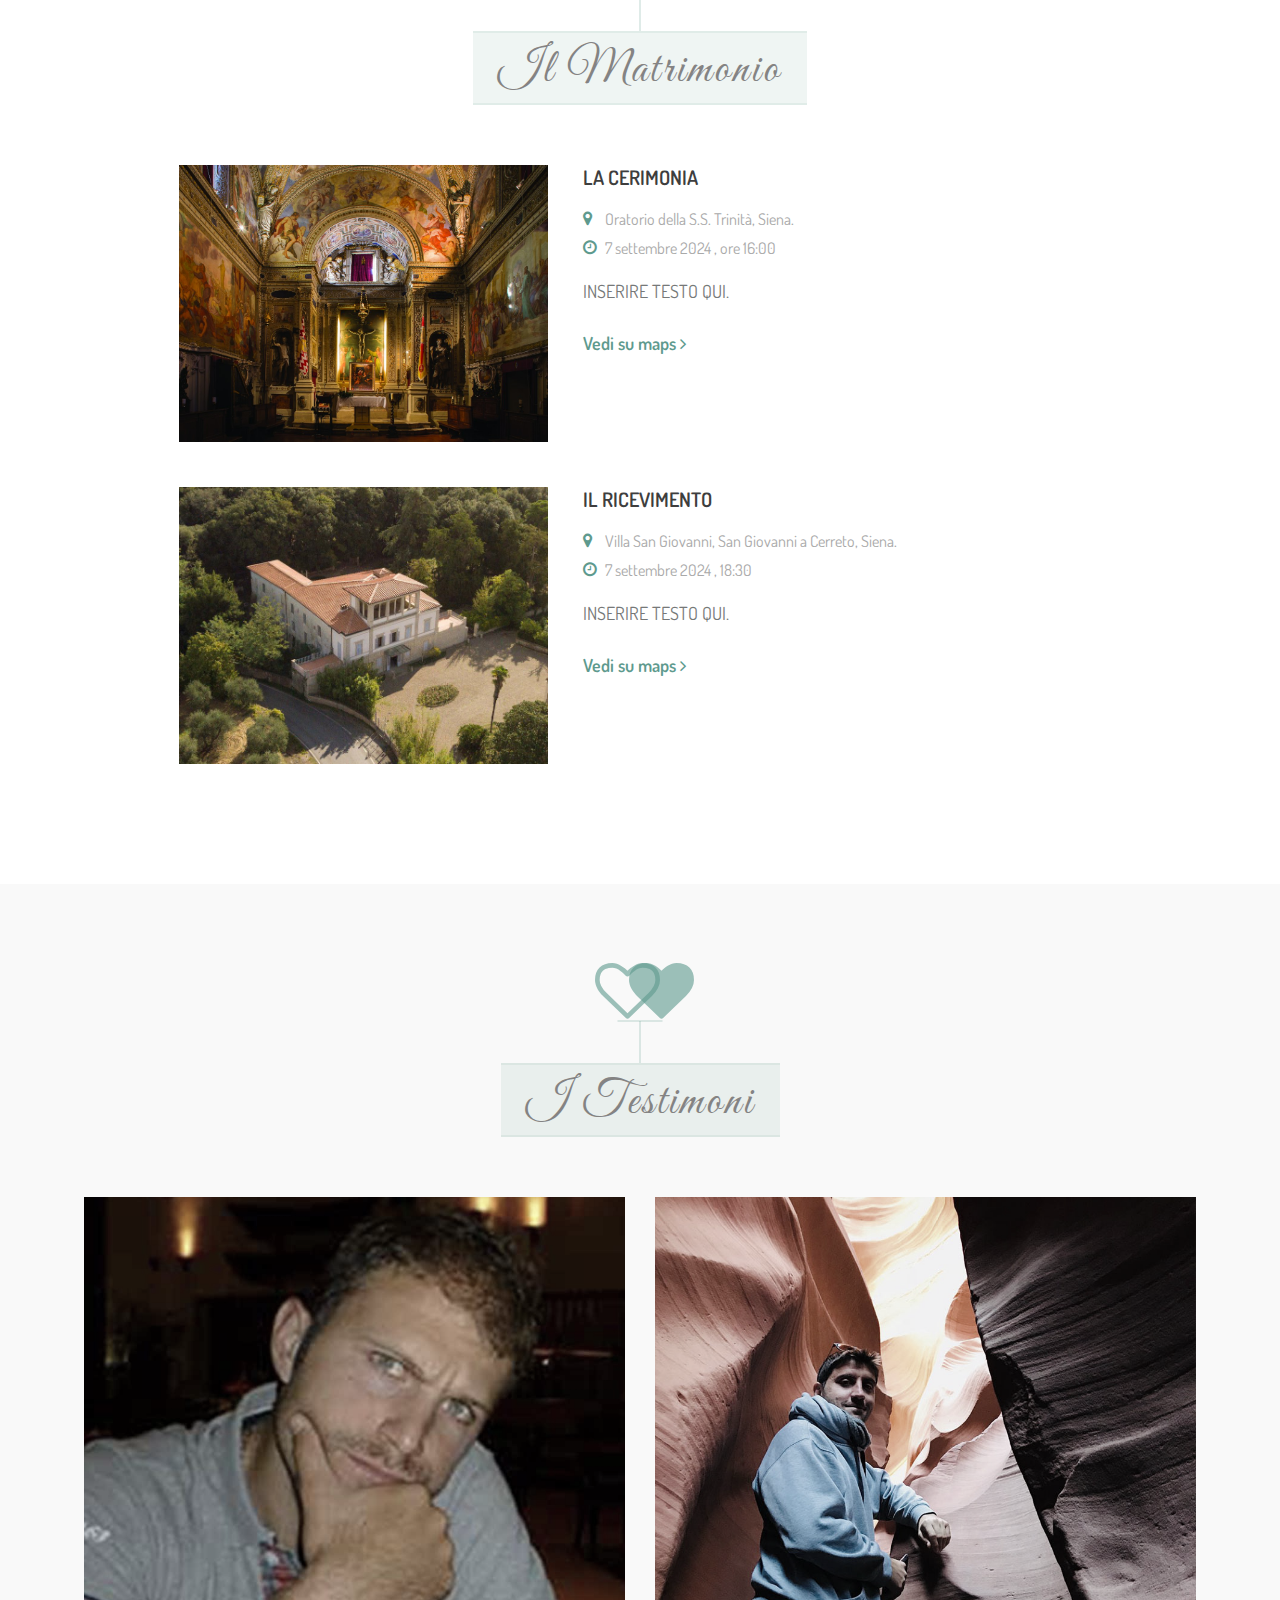
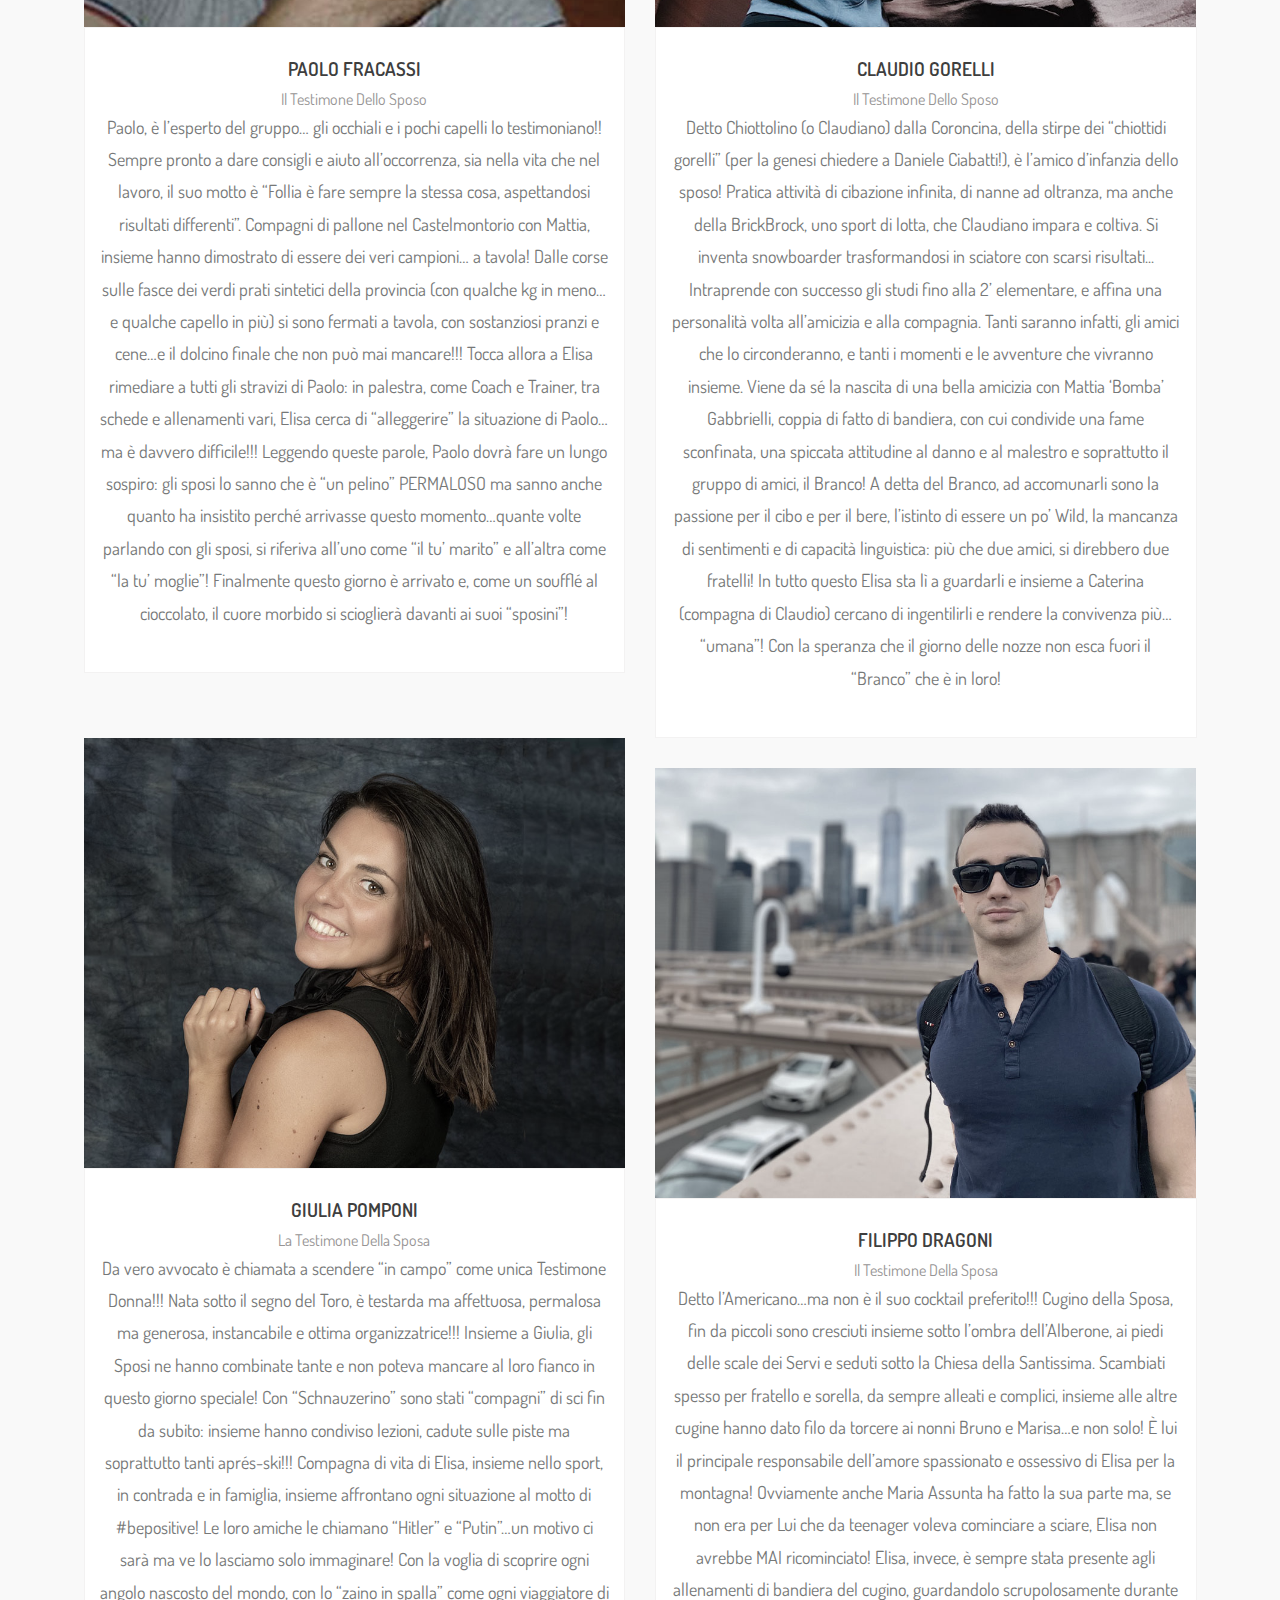
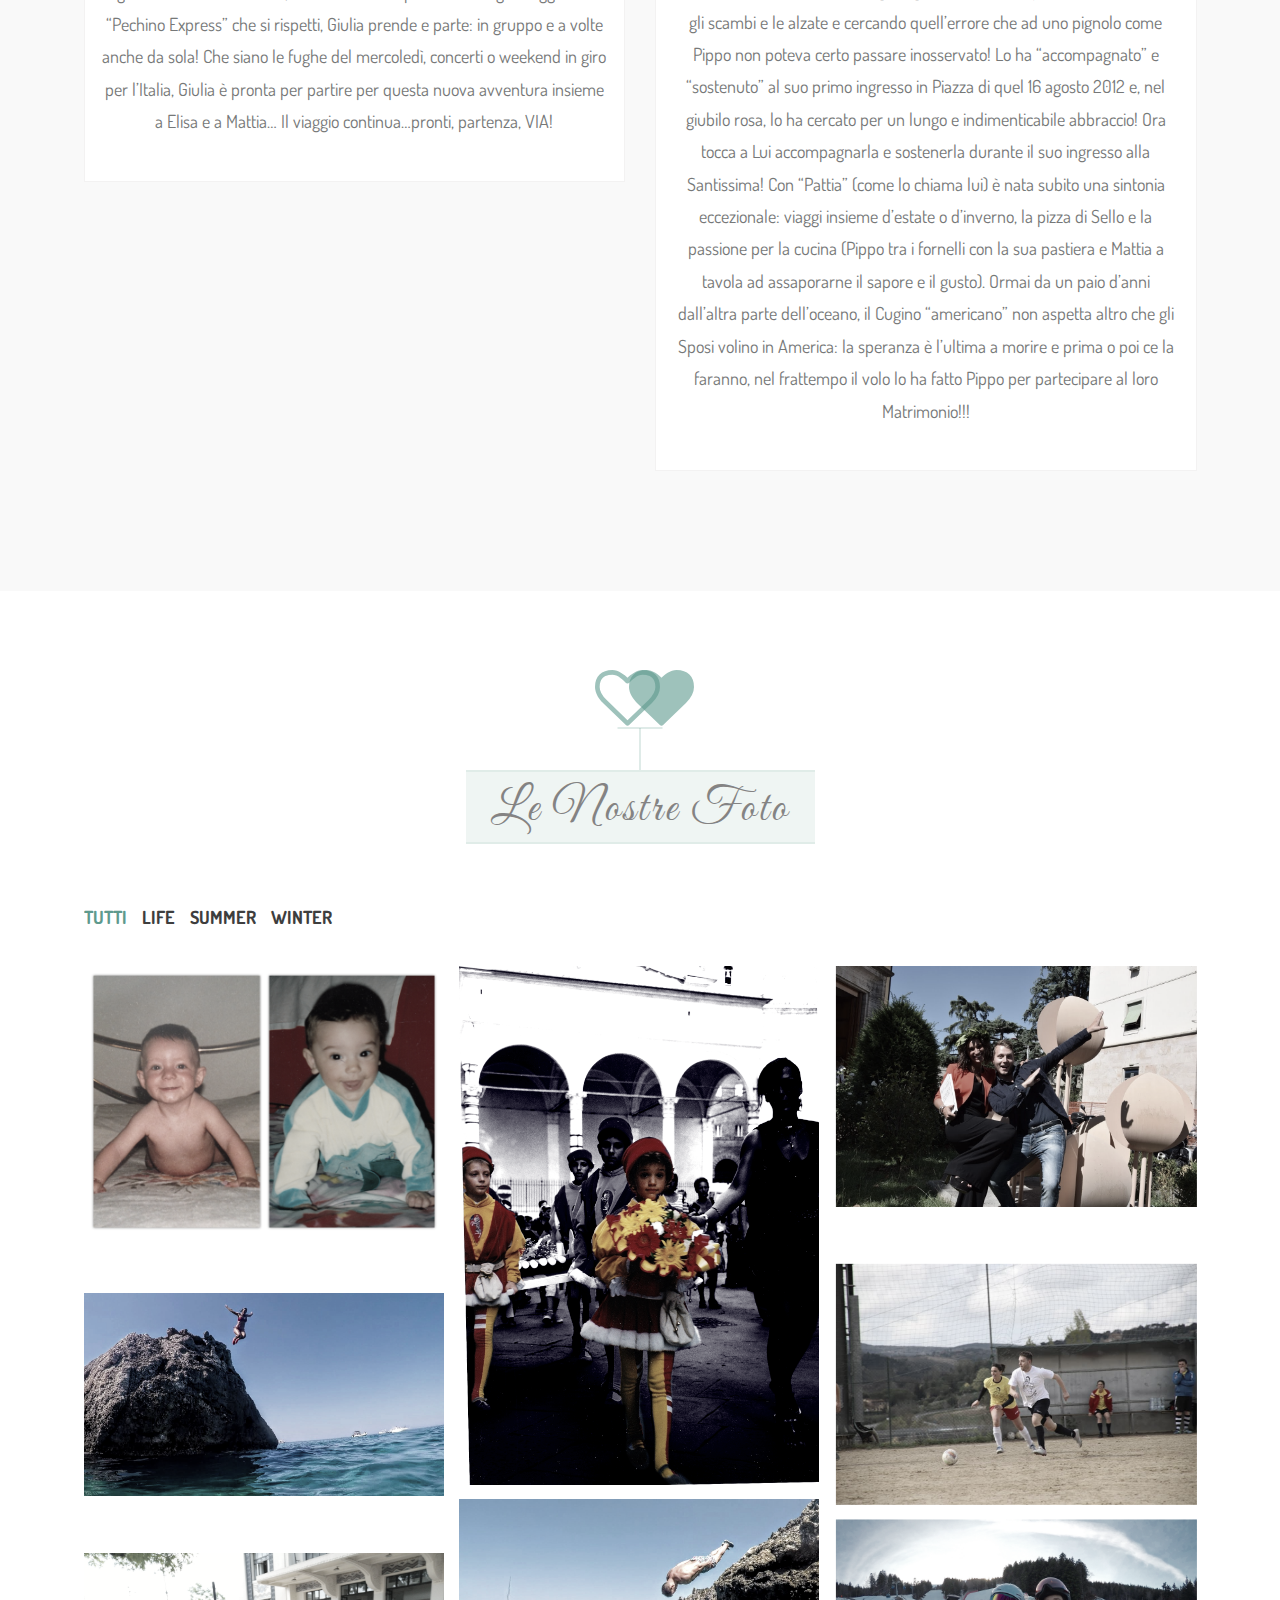
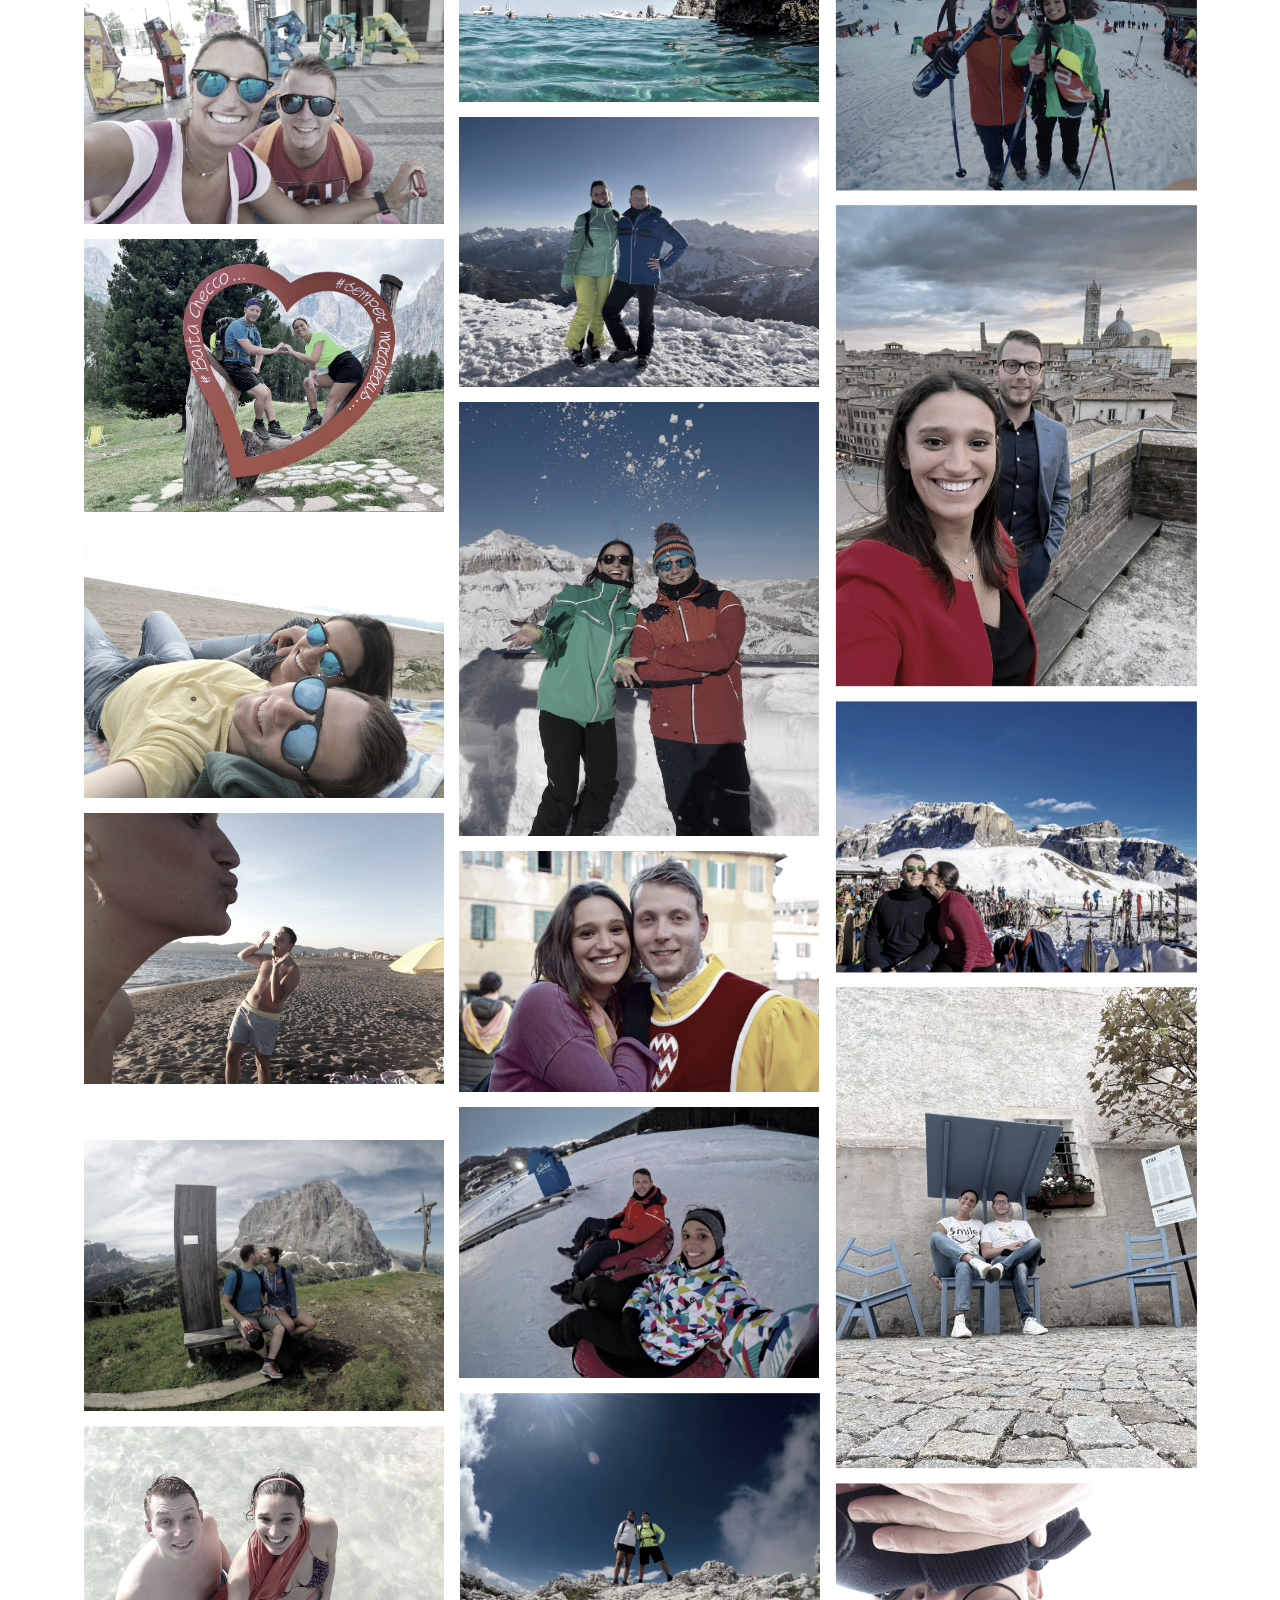
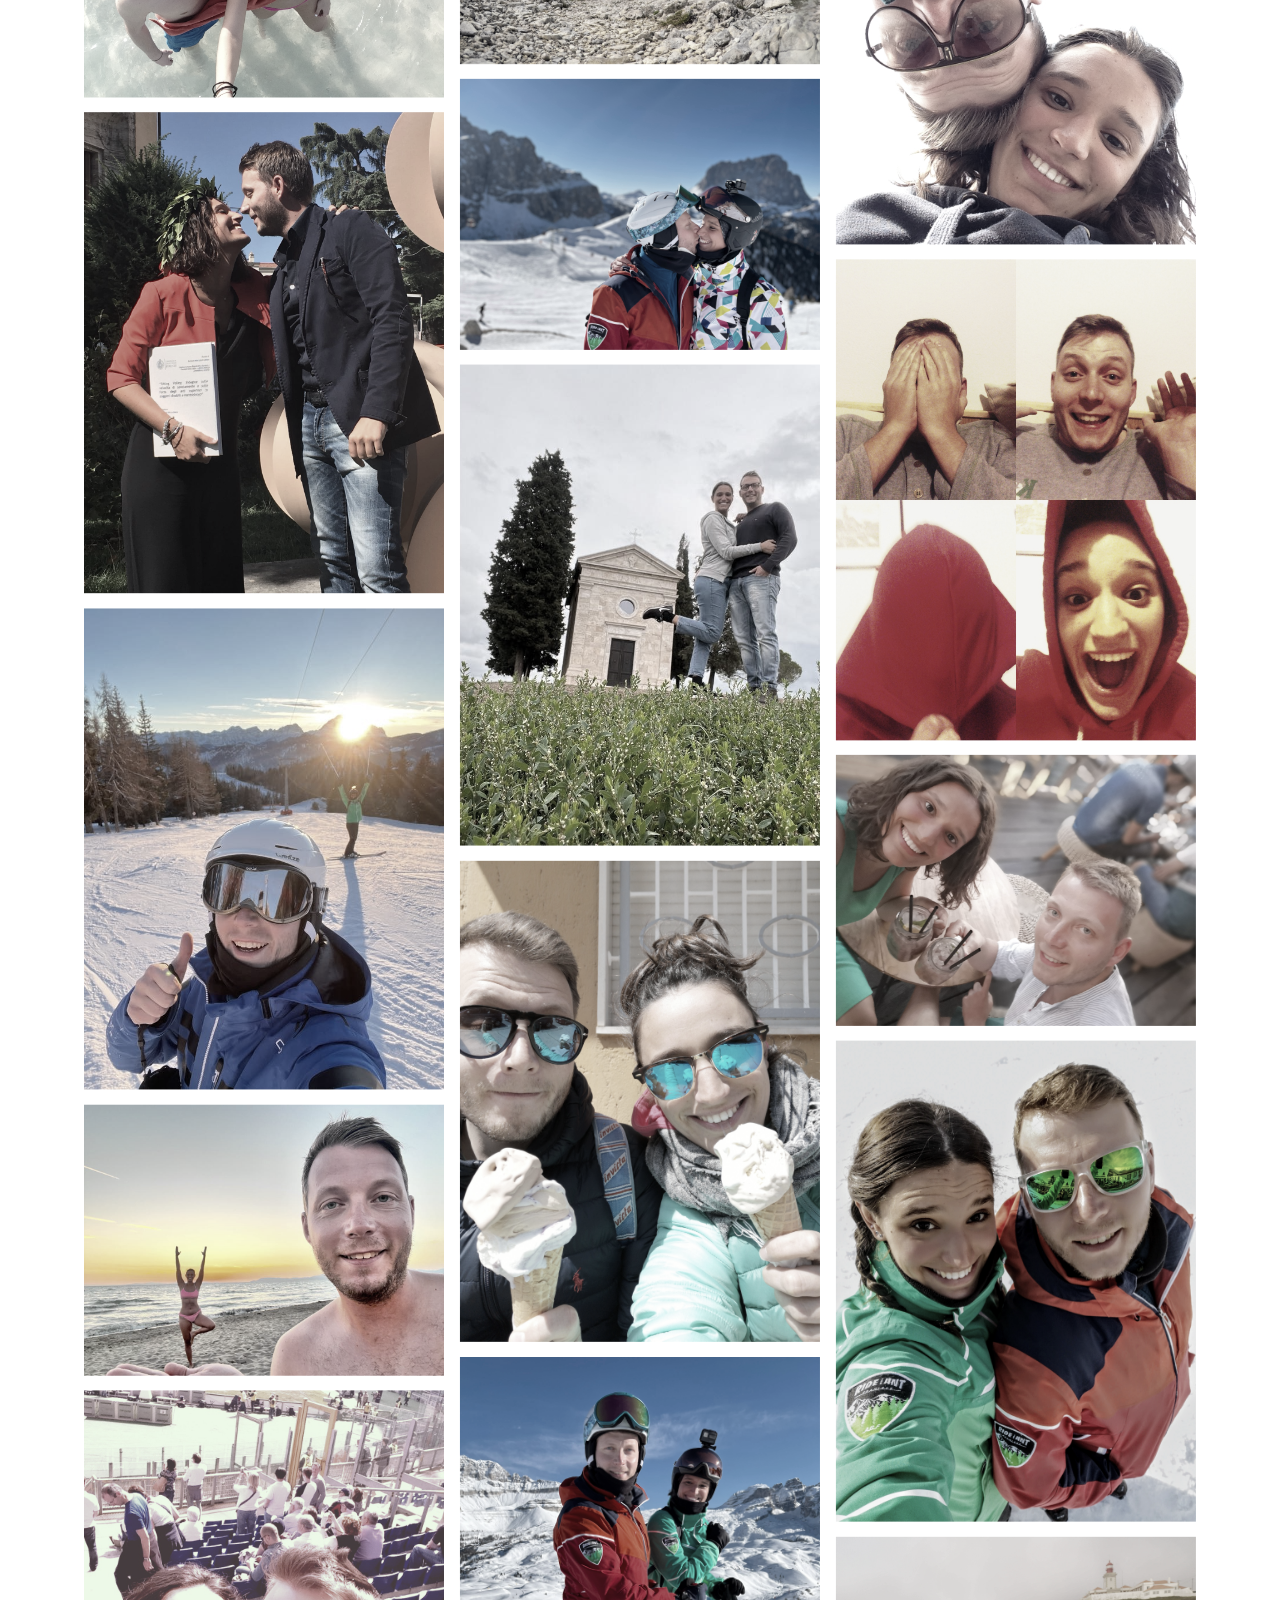
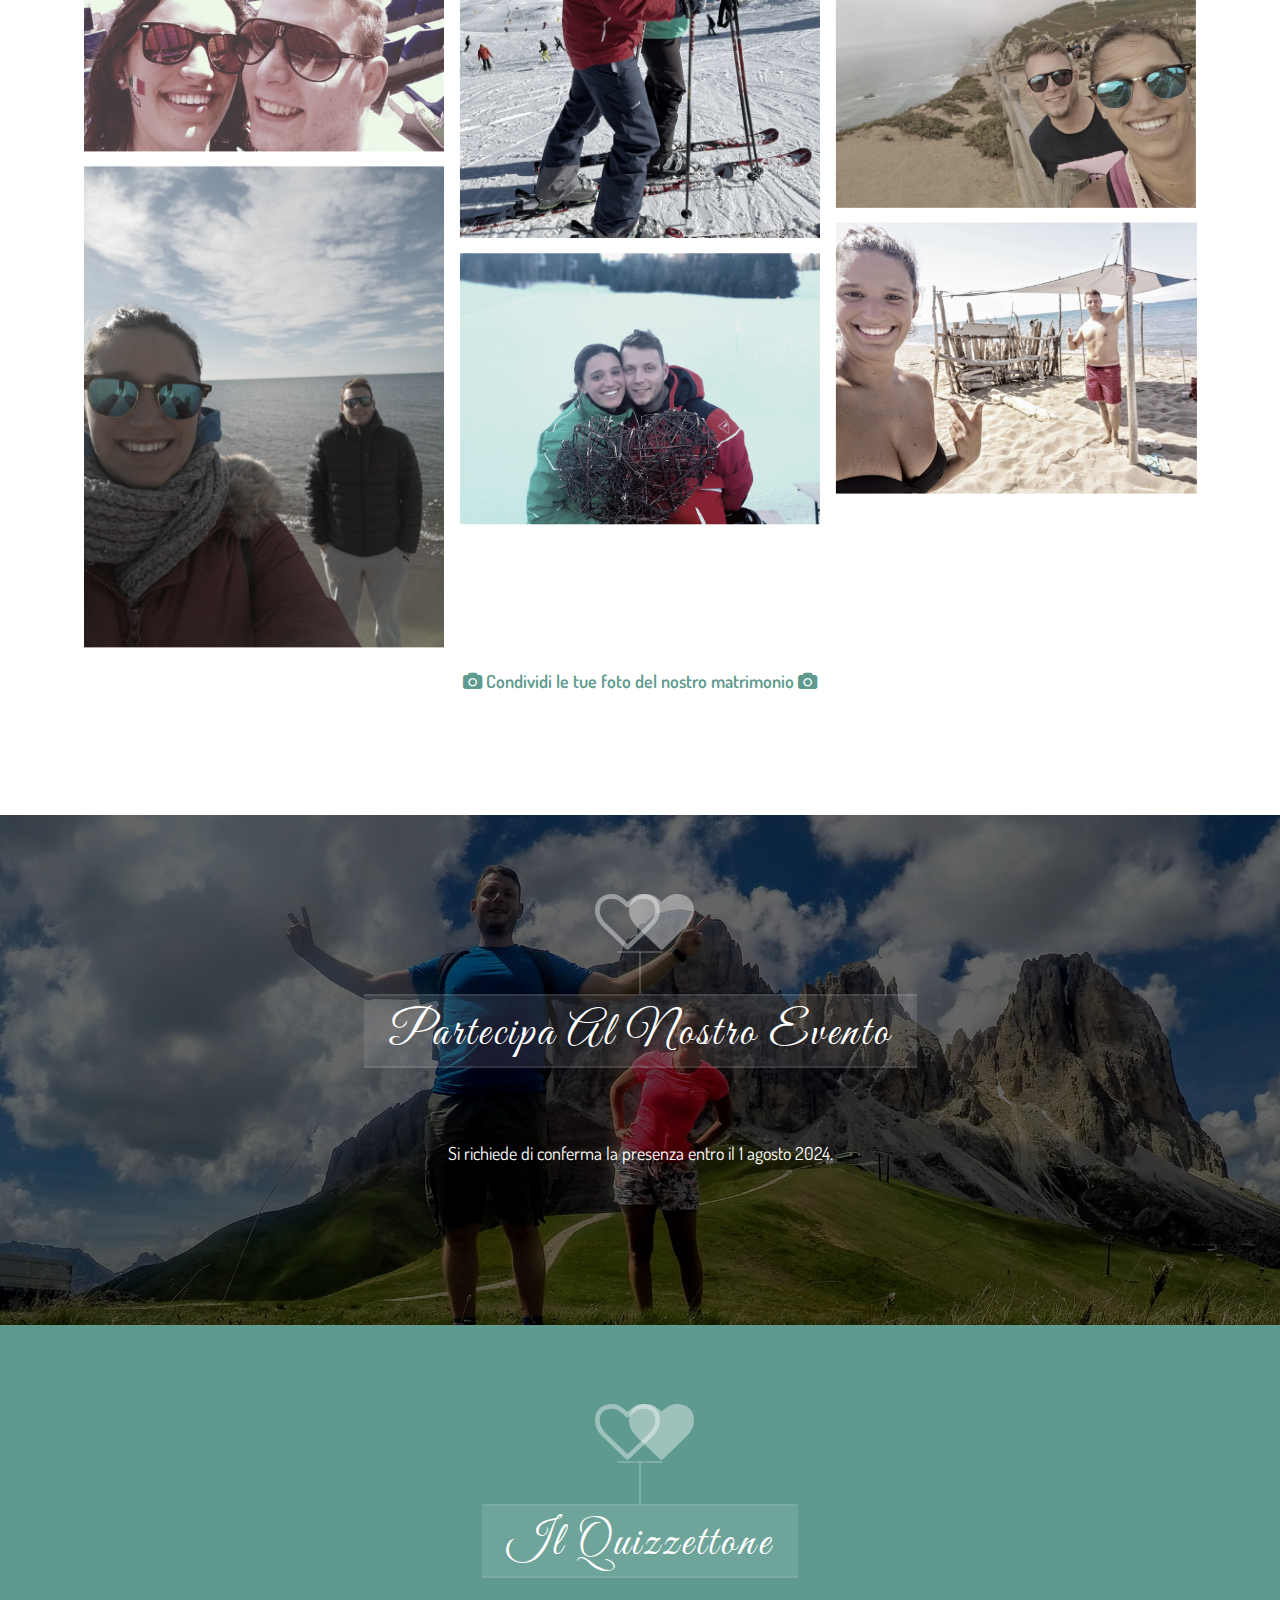
==== commit b9b5f4dc: "FIX img" ====
--- a/index.html
+++ b/index.html
@@ -660,7 +660,7 @@
                   </a>
                 </div>
                 <div class="grid life"> <a href="images/gallery/	15	.jpg" class="fancybox" data-fancybox-group="gall-1"><img src="images/gallery/	15	.jpg" alt class="img img-fluid" /></a></div>
-<div class="grid life"> <a href="images/gallery/16.jpg" class="fancybox" data-fancybox-group="gall-1"><img src="images/gallery/16.jpg" alt class="img img-fluid" /></a></div>
+<div class="grid life"> <a href="images/gallery/16.png" class="fancybox" data-fancybox-group="gall-1"><img src="images/gallery/16.png" alt class="img img-fluid" /></a></div>
 <div class="grid winter"> <a href="images/gallery/17.jpg" class="fancybox" data-fancybox-group="gall-1"><img src="images/gallery/17.jpg" alt class="img img-fluid" /></a></div>
 <div class="grid summer"> <a href="images/gallery/18.jpg" class="fancybox" data-fancybox-group="gall-1"><img src="images/gallery/18.jpg" alt class="img img-fluid" /></a></div>
 <div class="grid winter"> <a href="images/gallery/19.jpg" class="fancybox" data-fancybox-group="gall-1"><img src="images/gallery/19.jpg" alt class="img img-fluid" /></a></div>
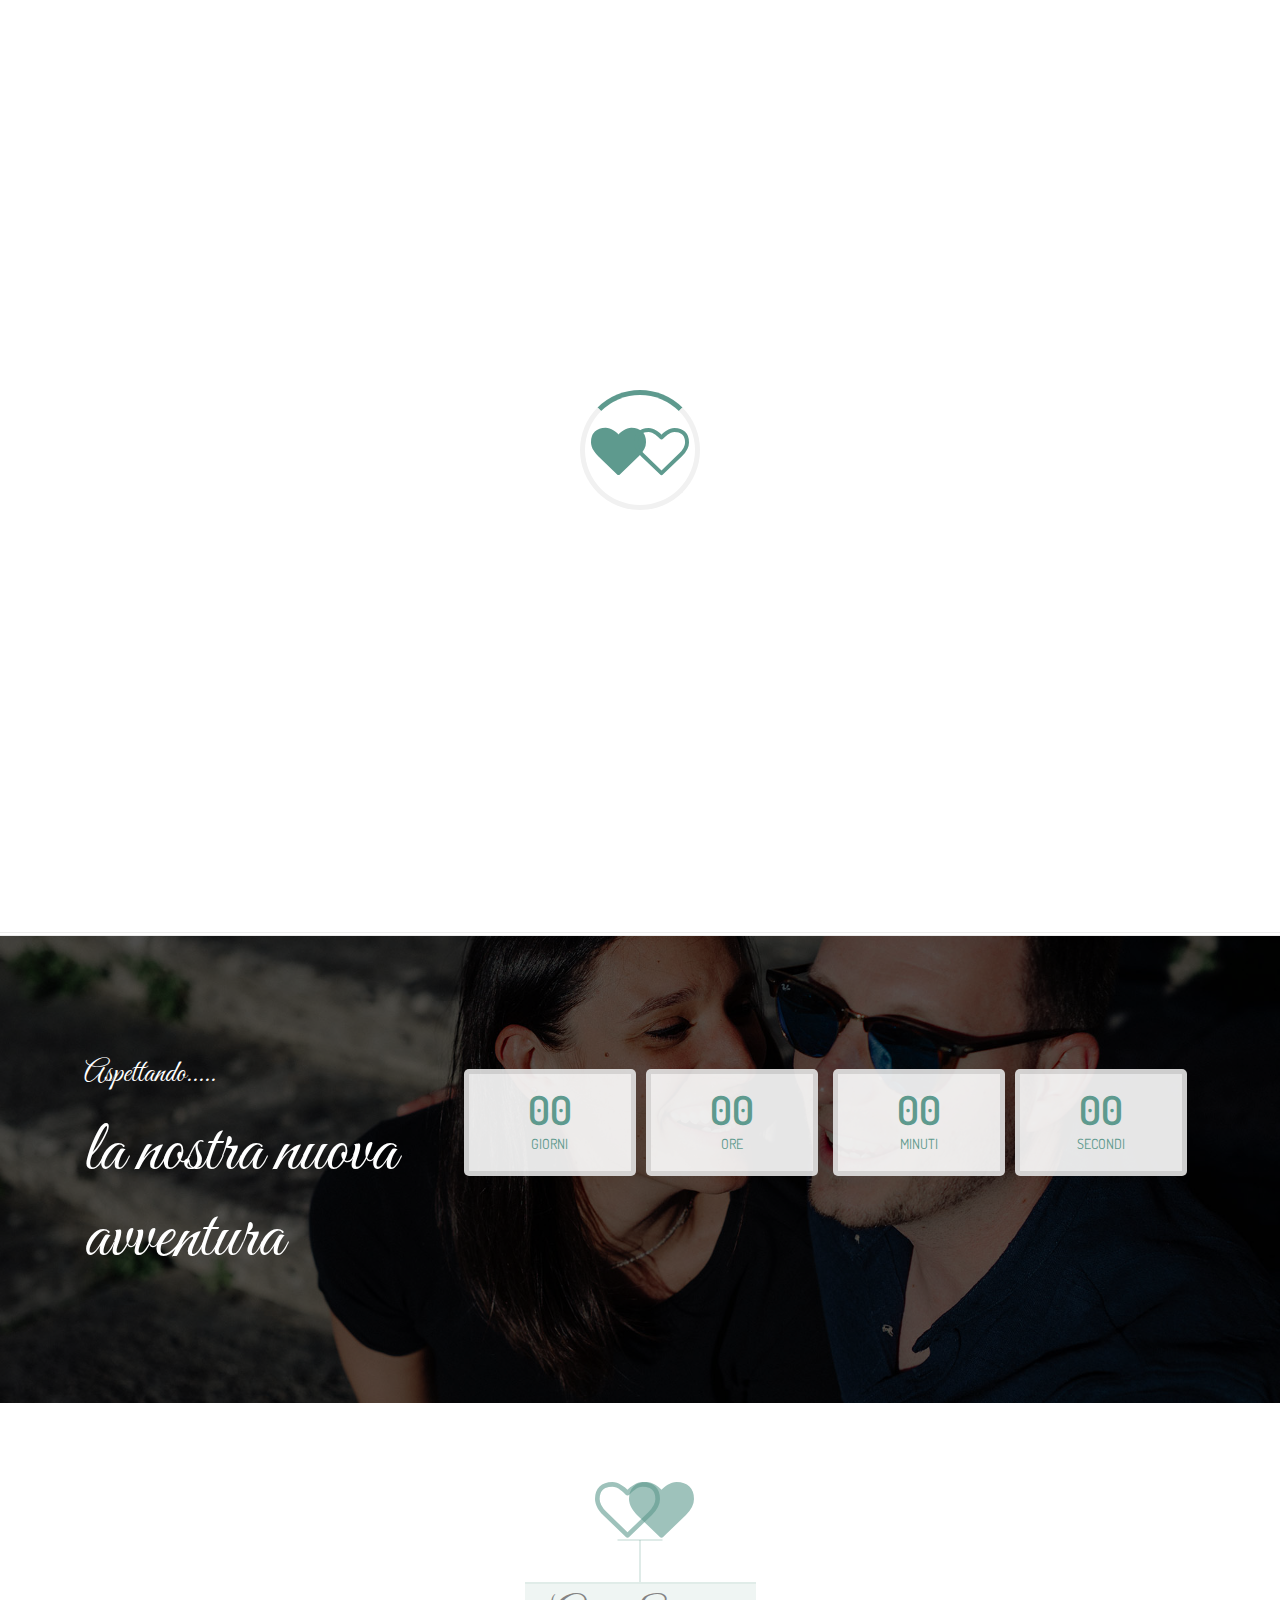
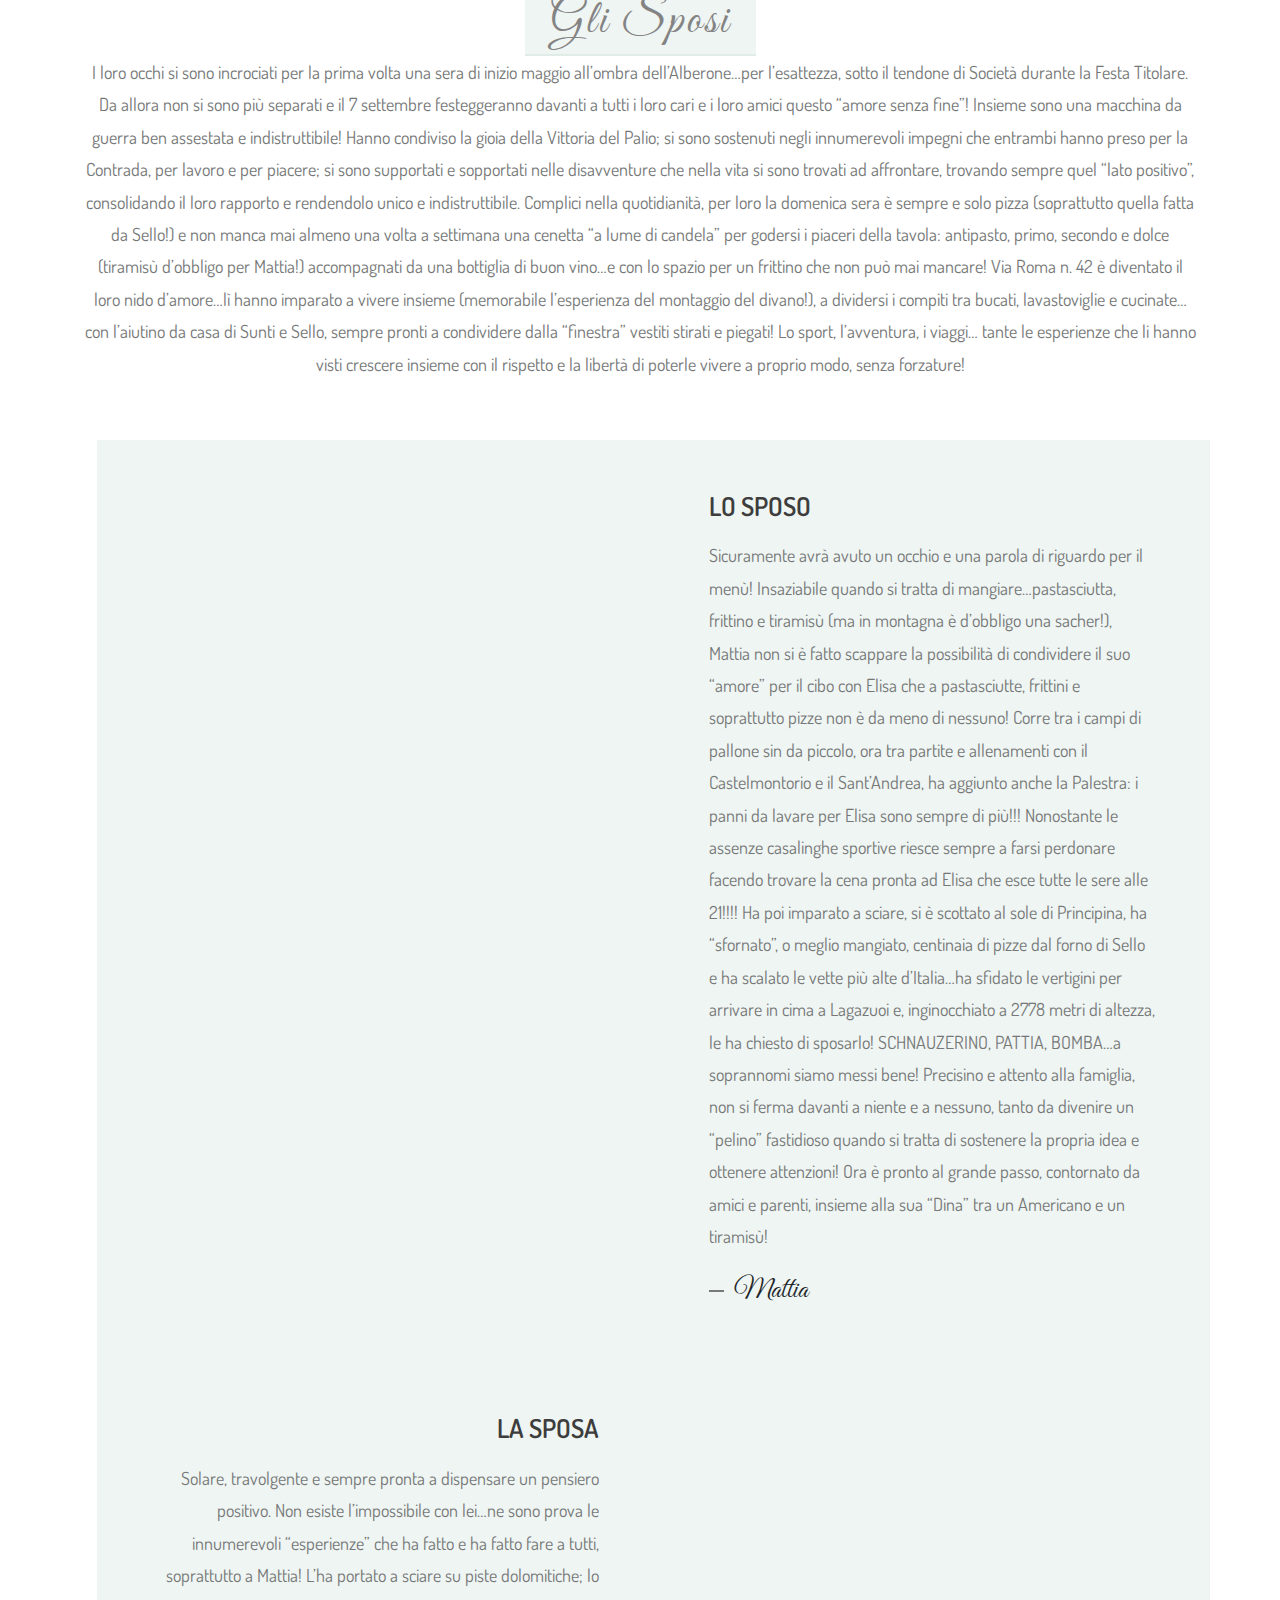
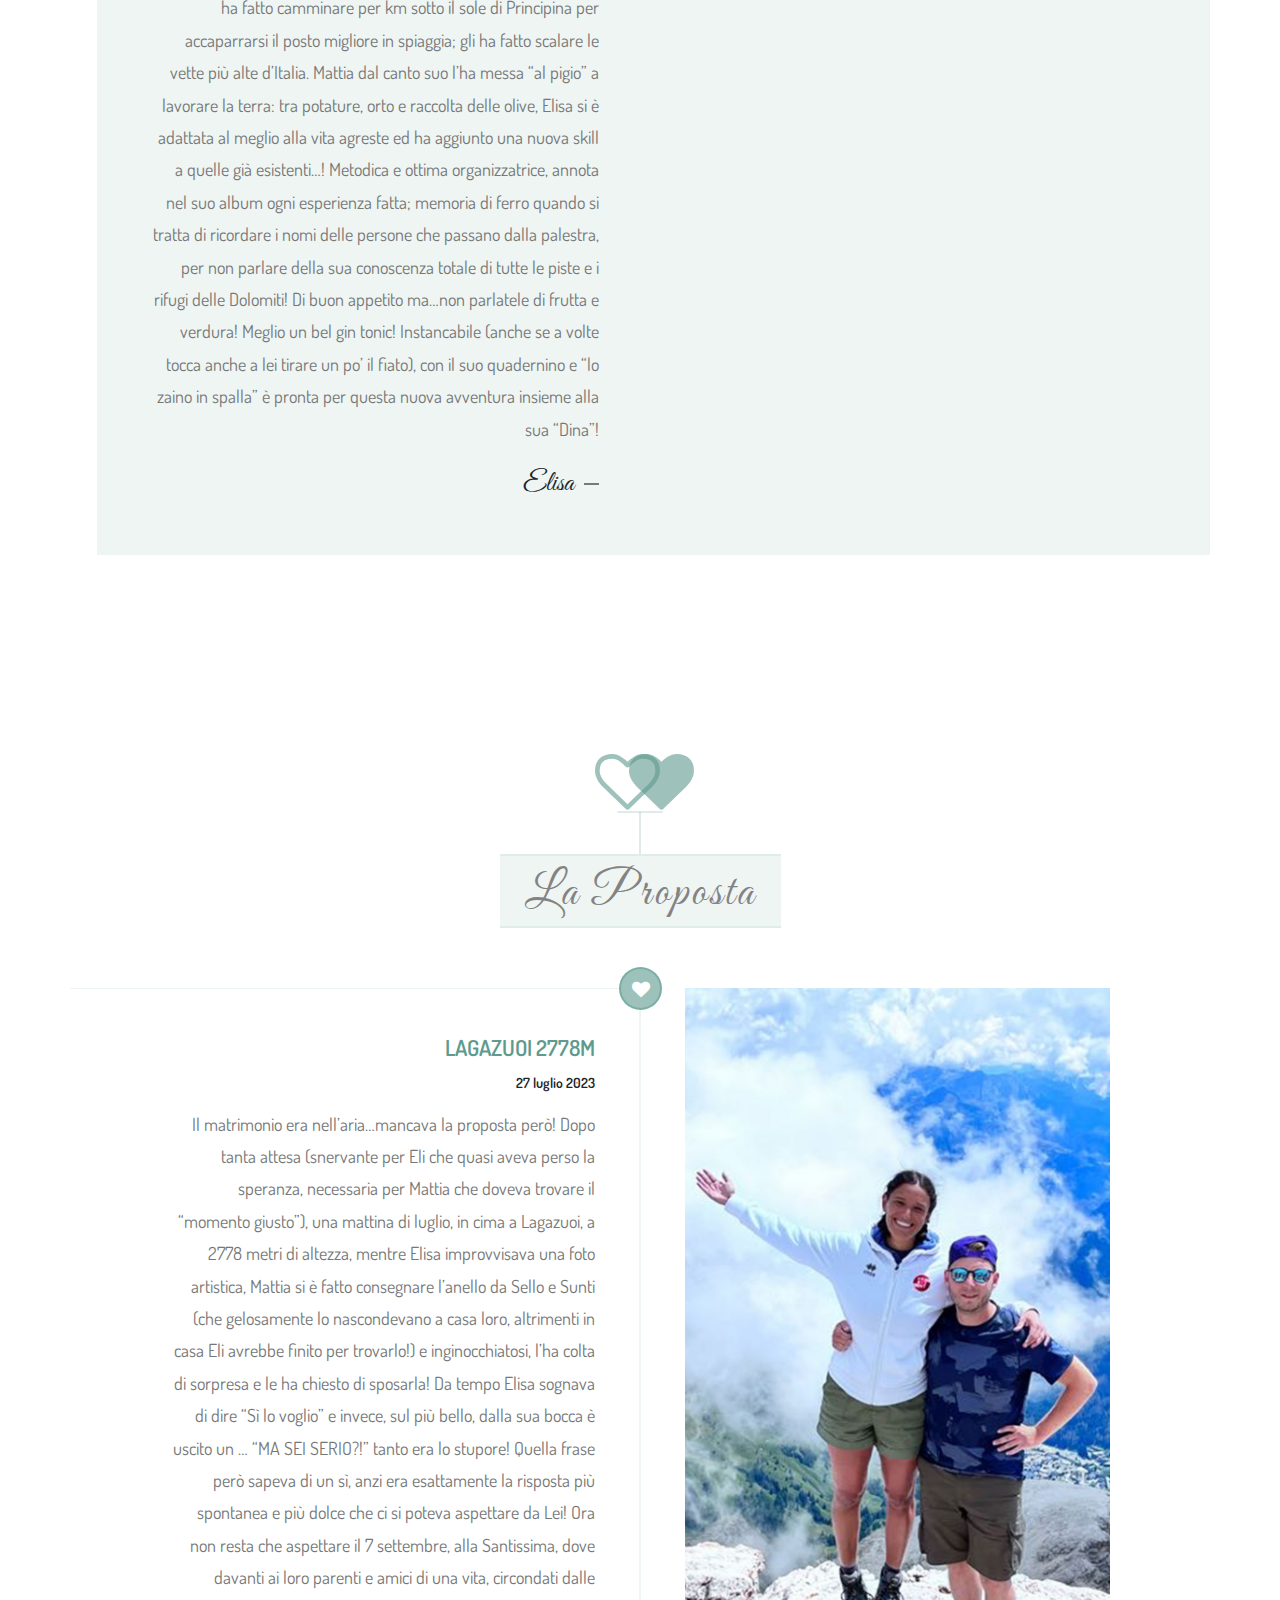
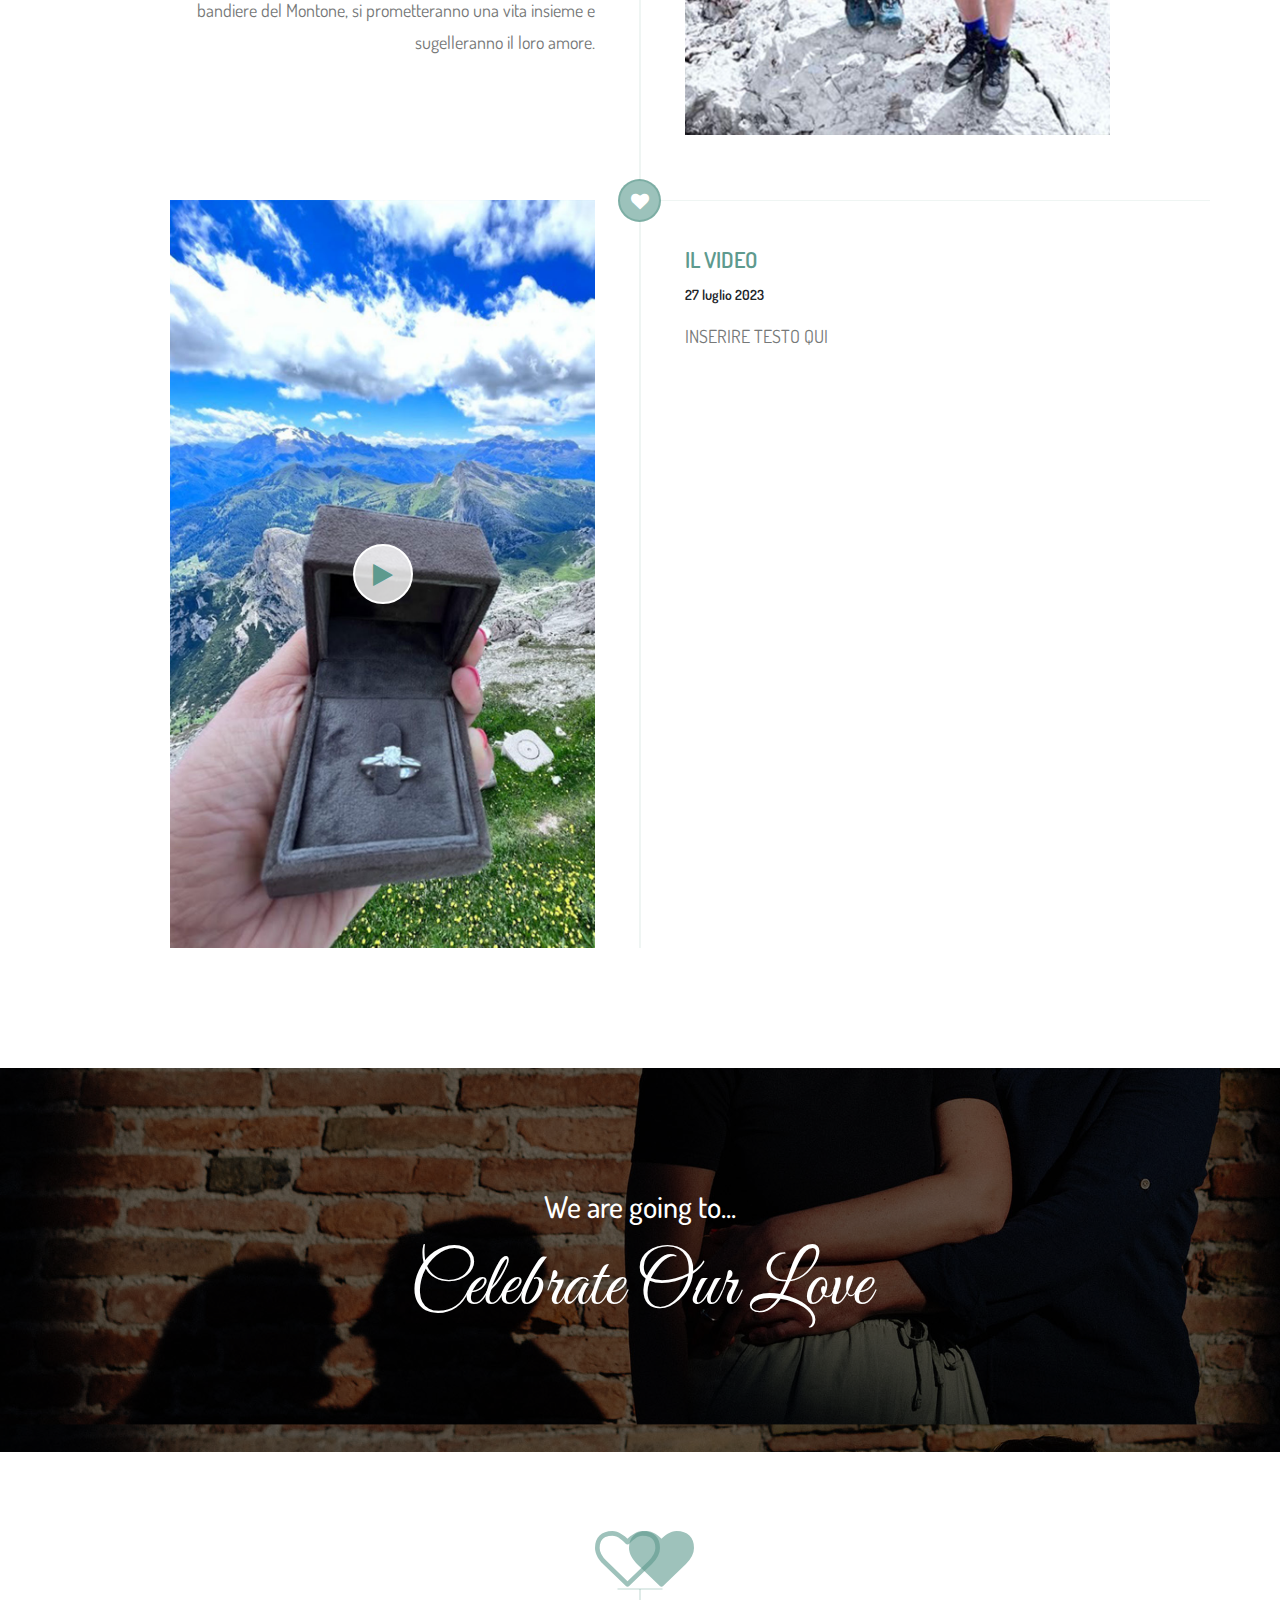
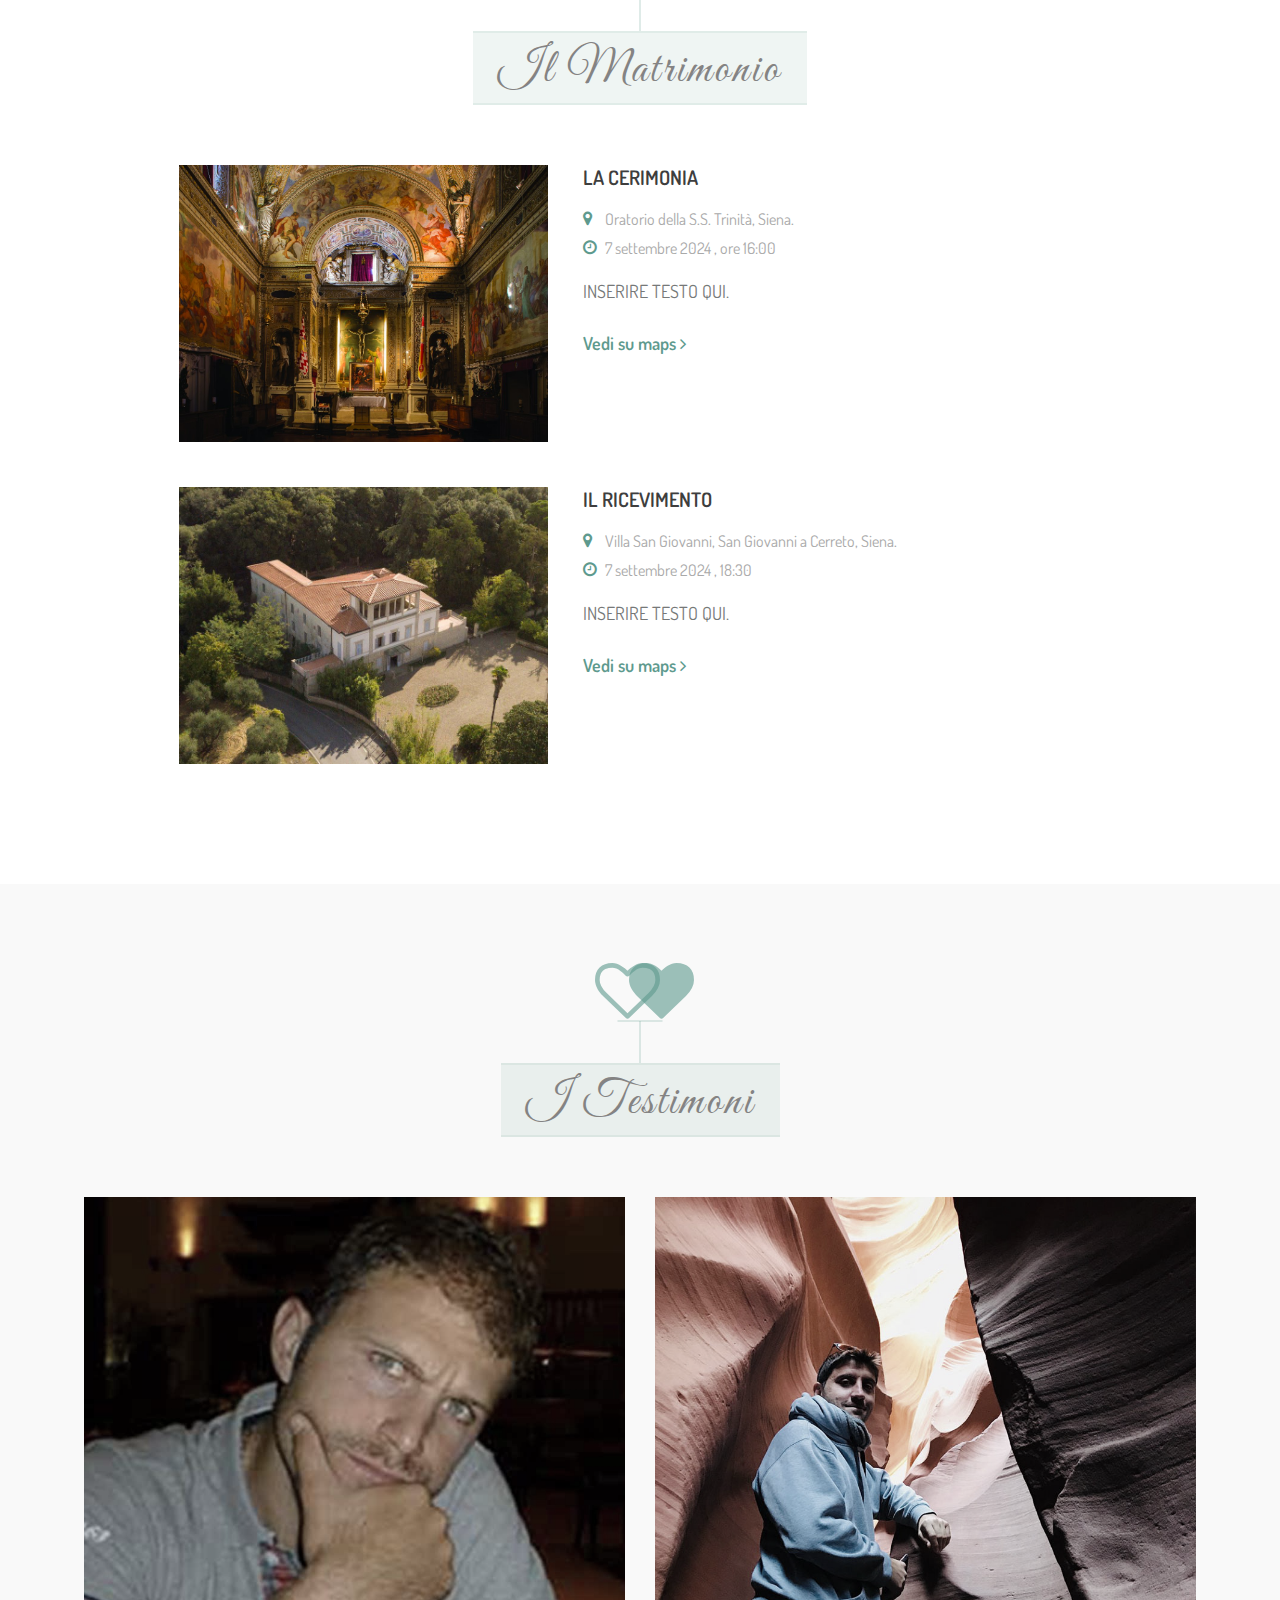
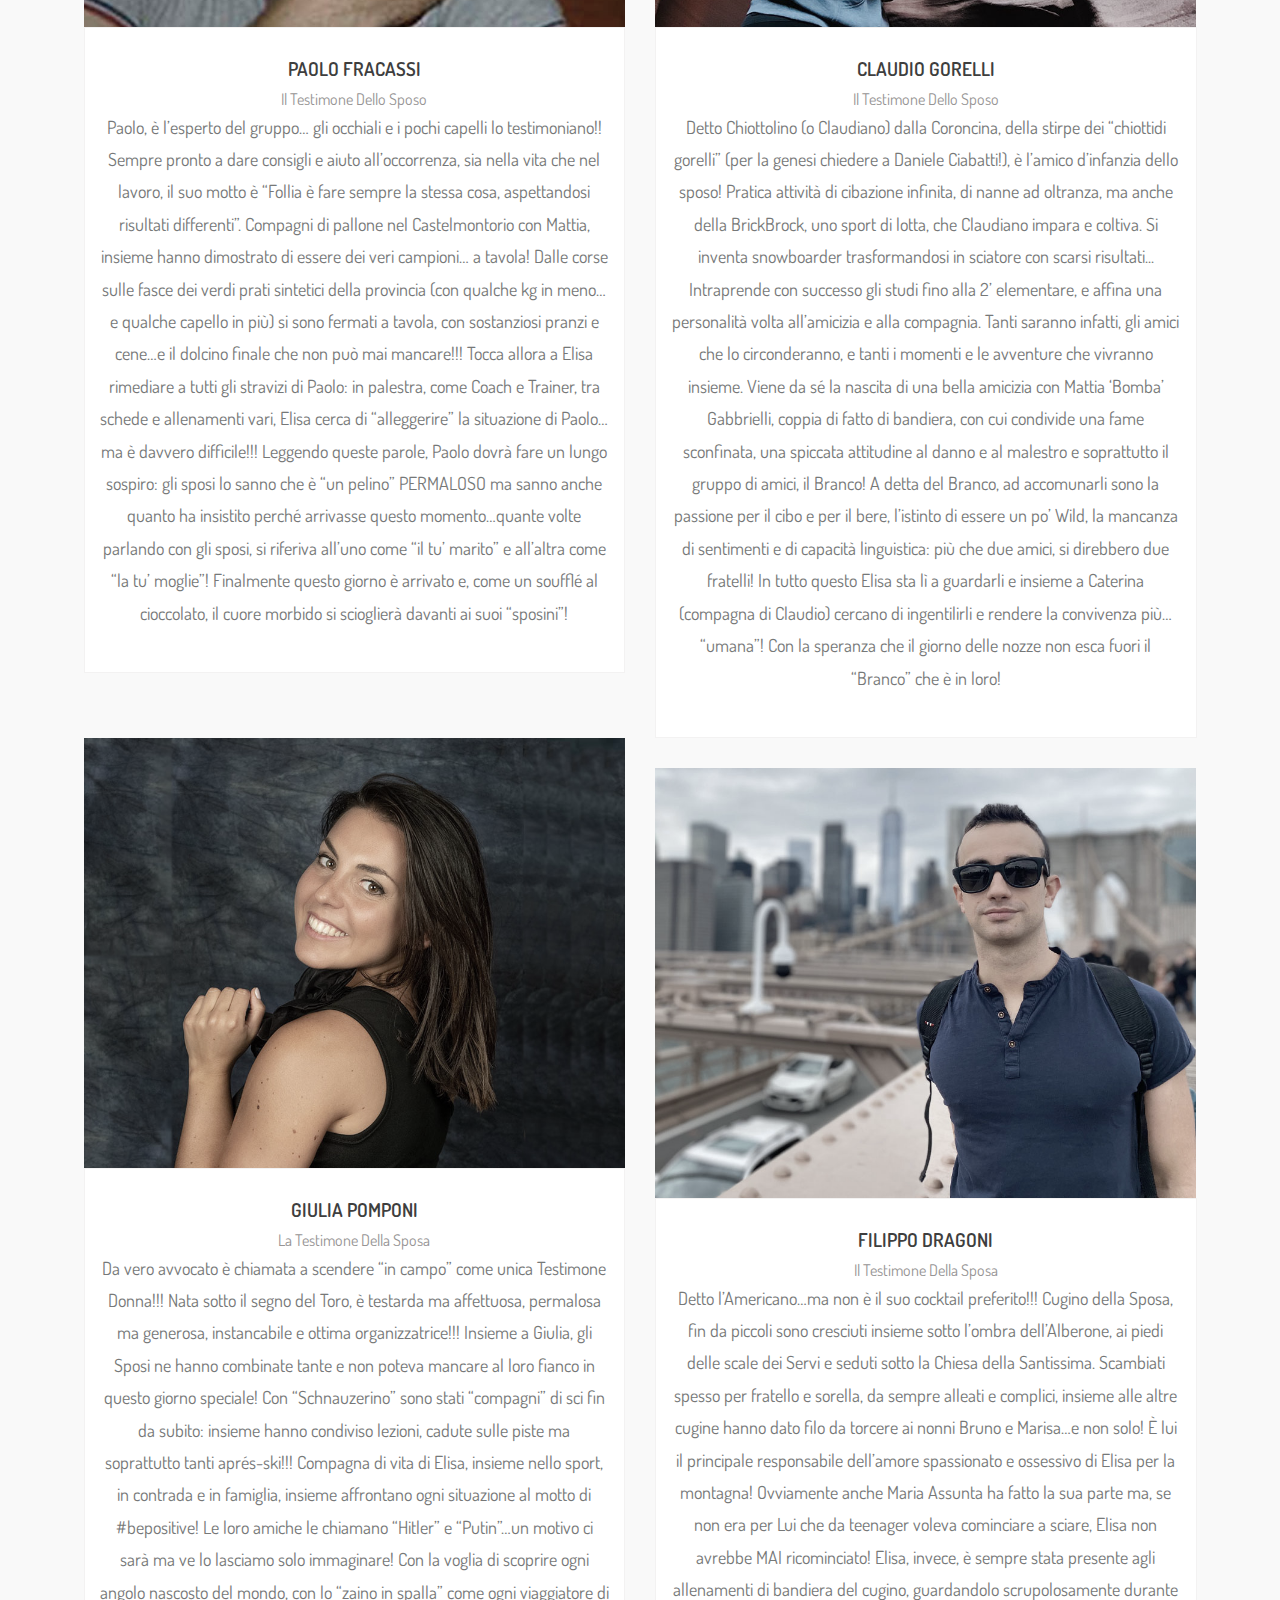
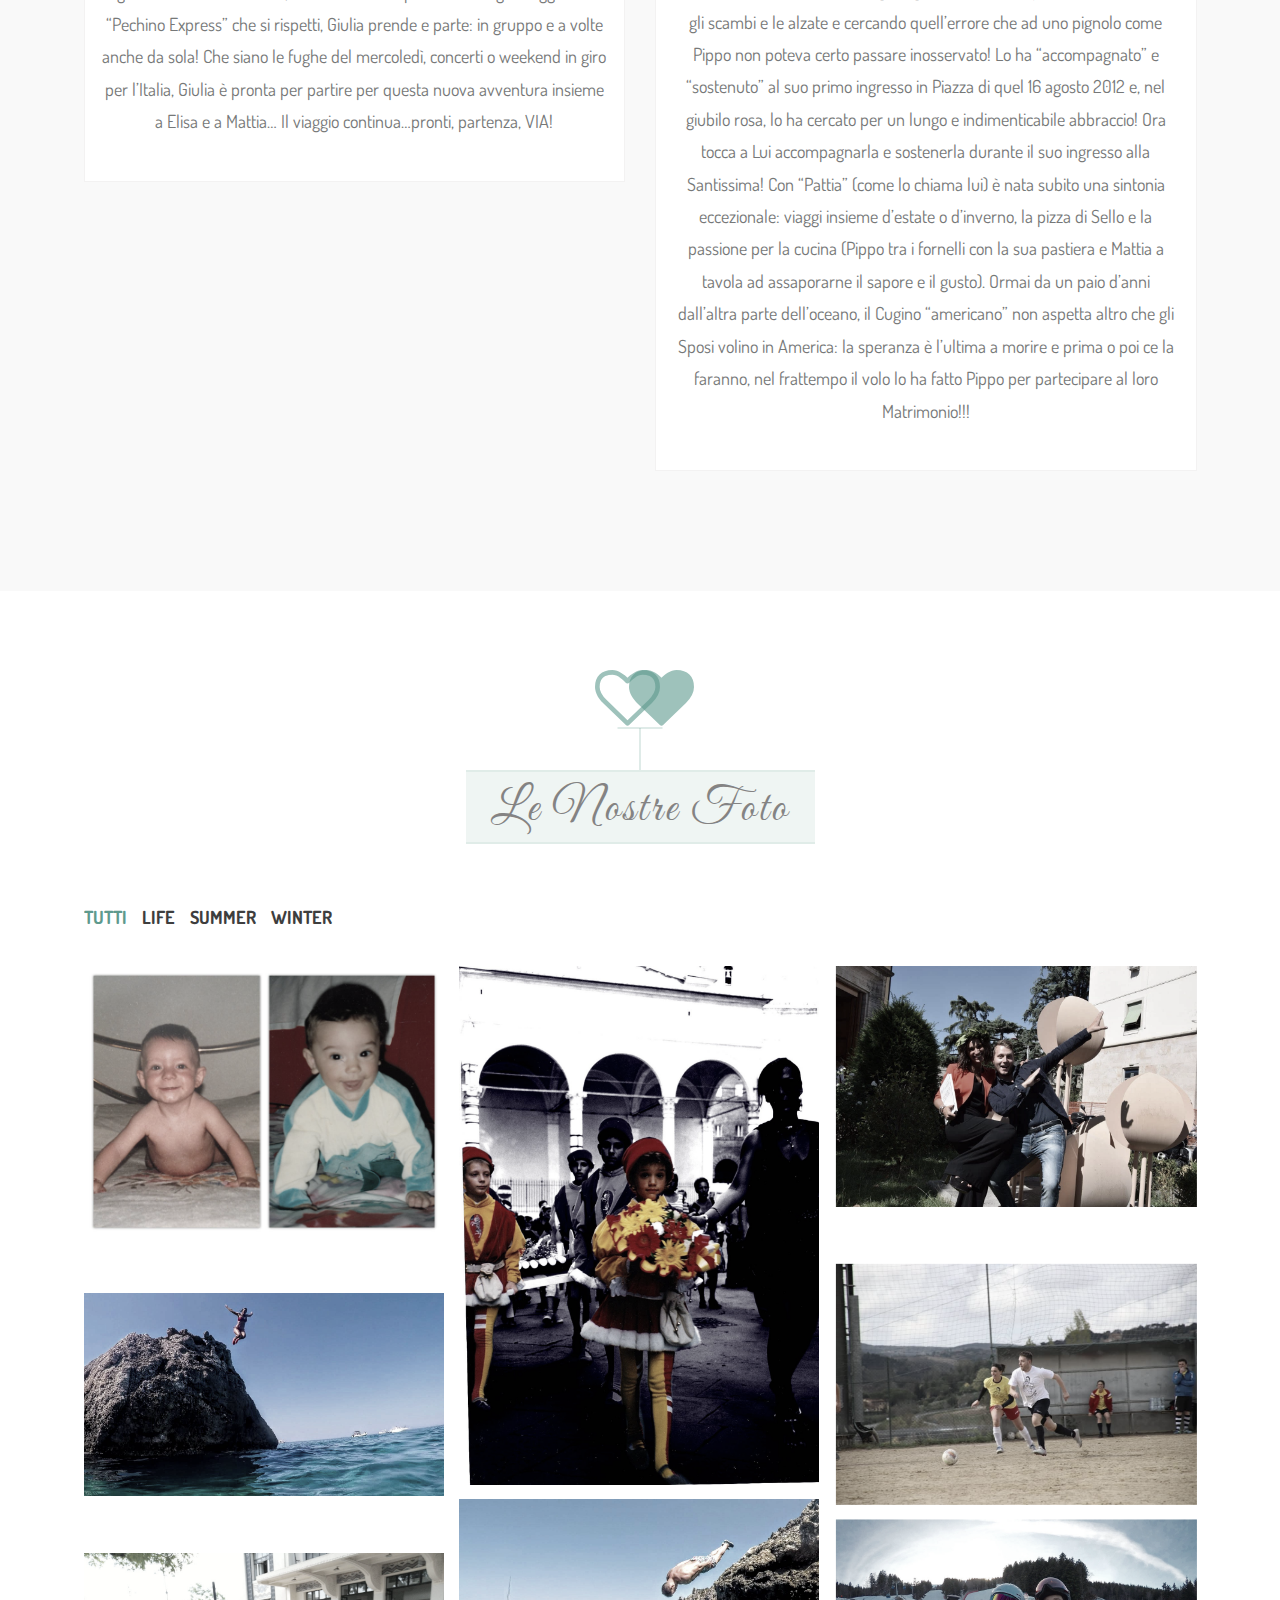
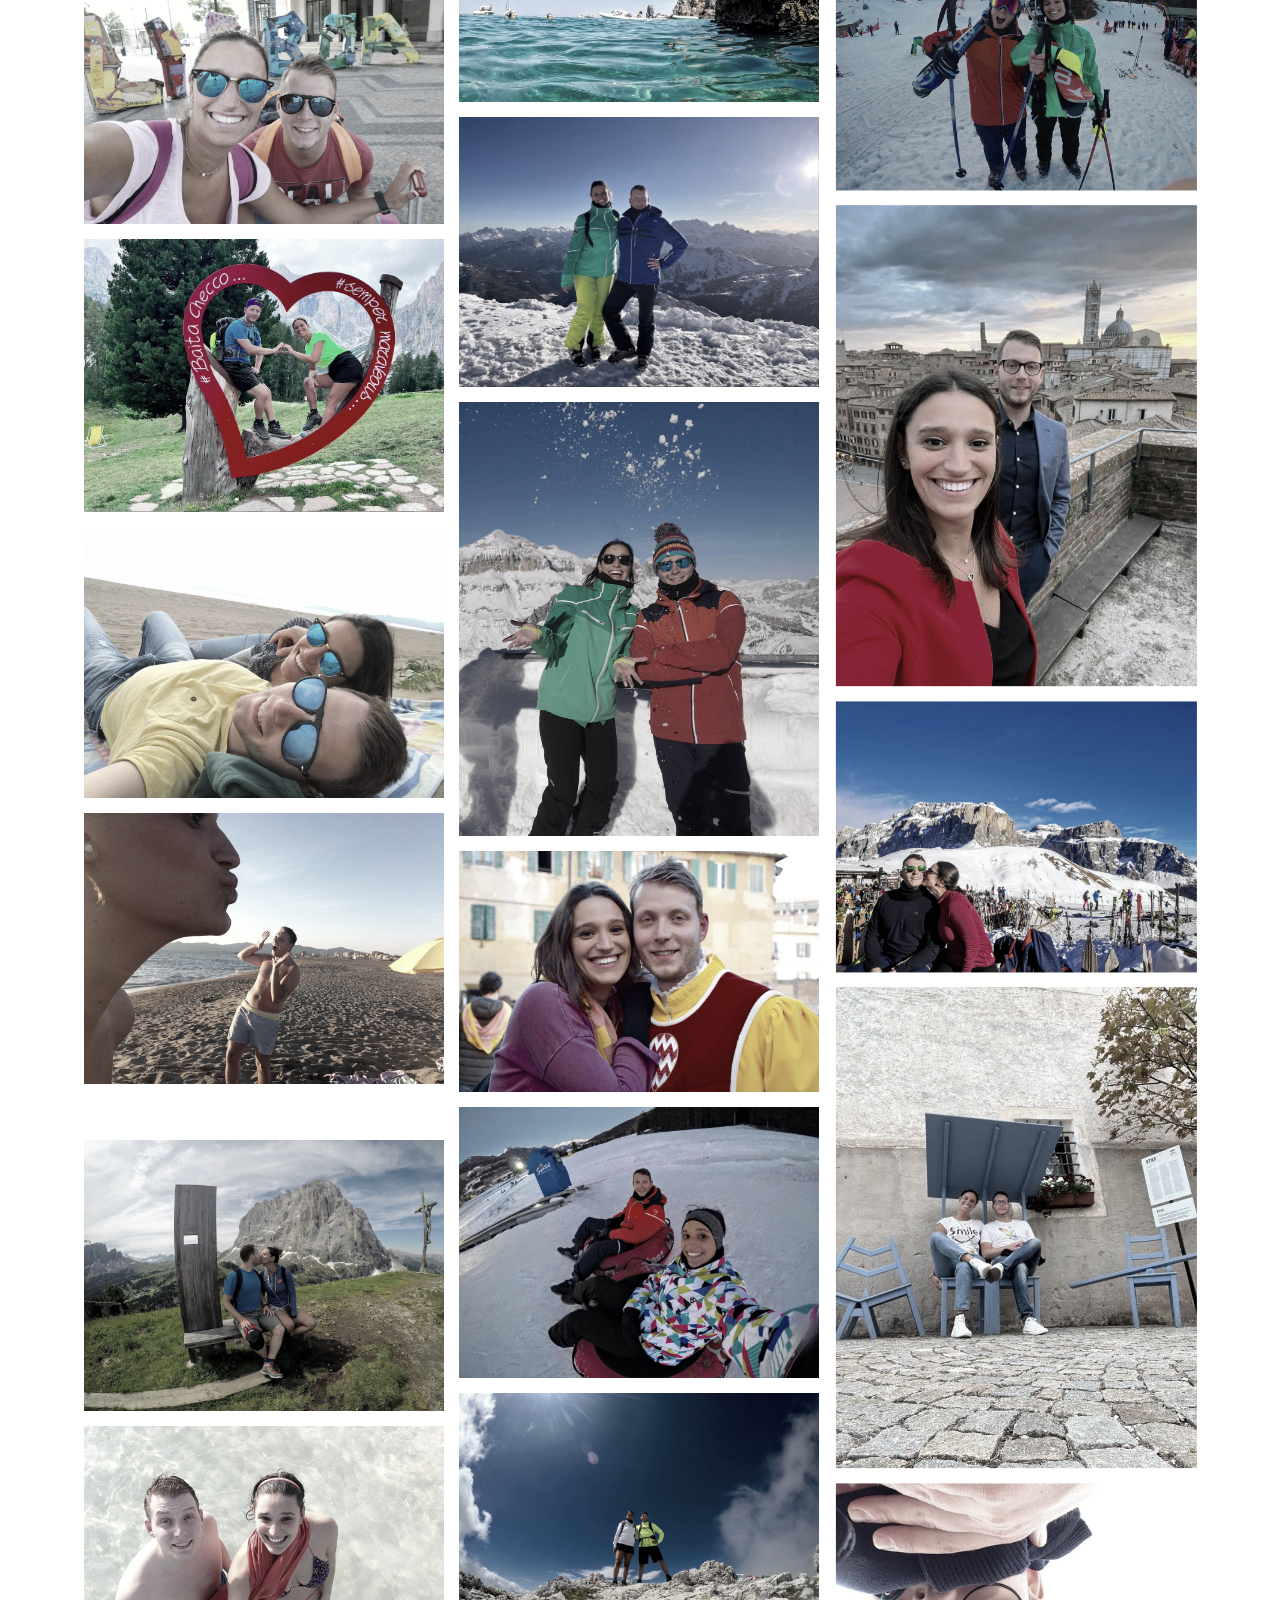
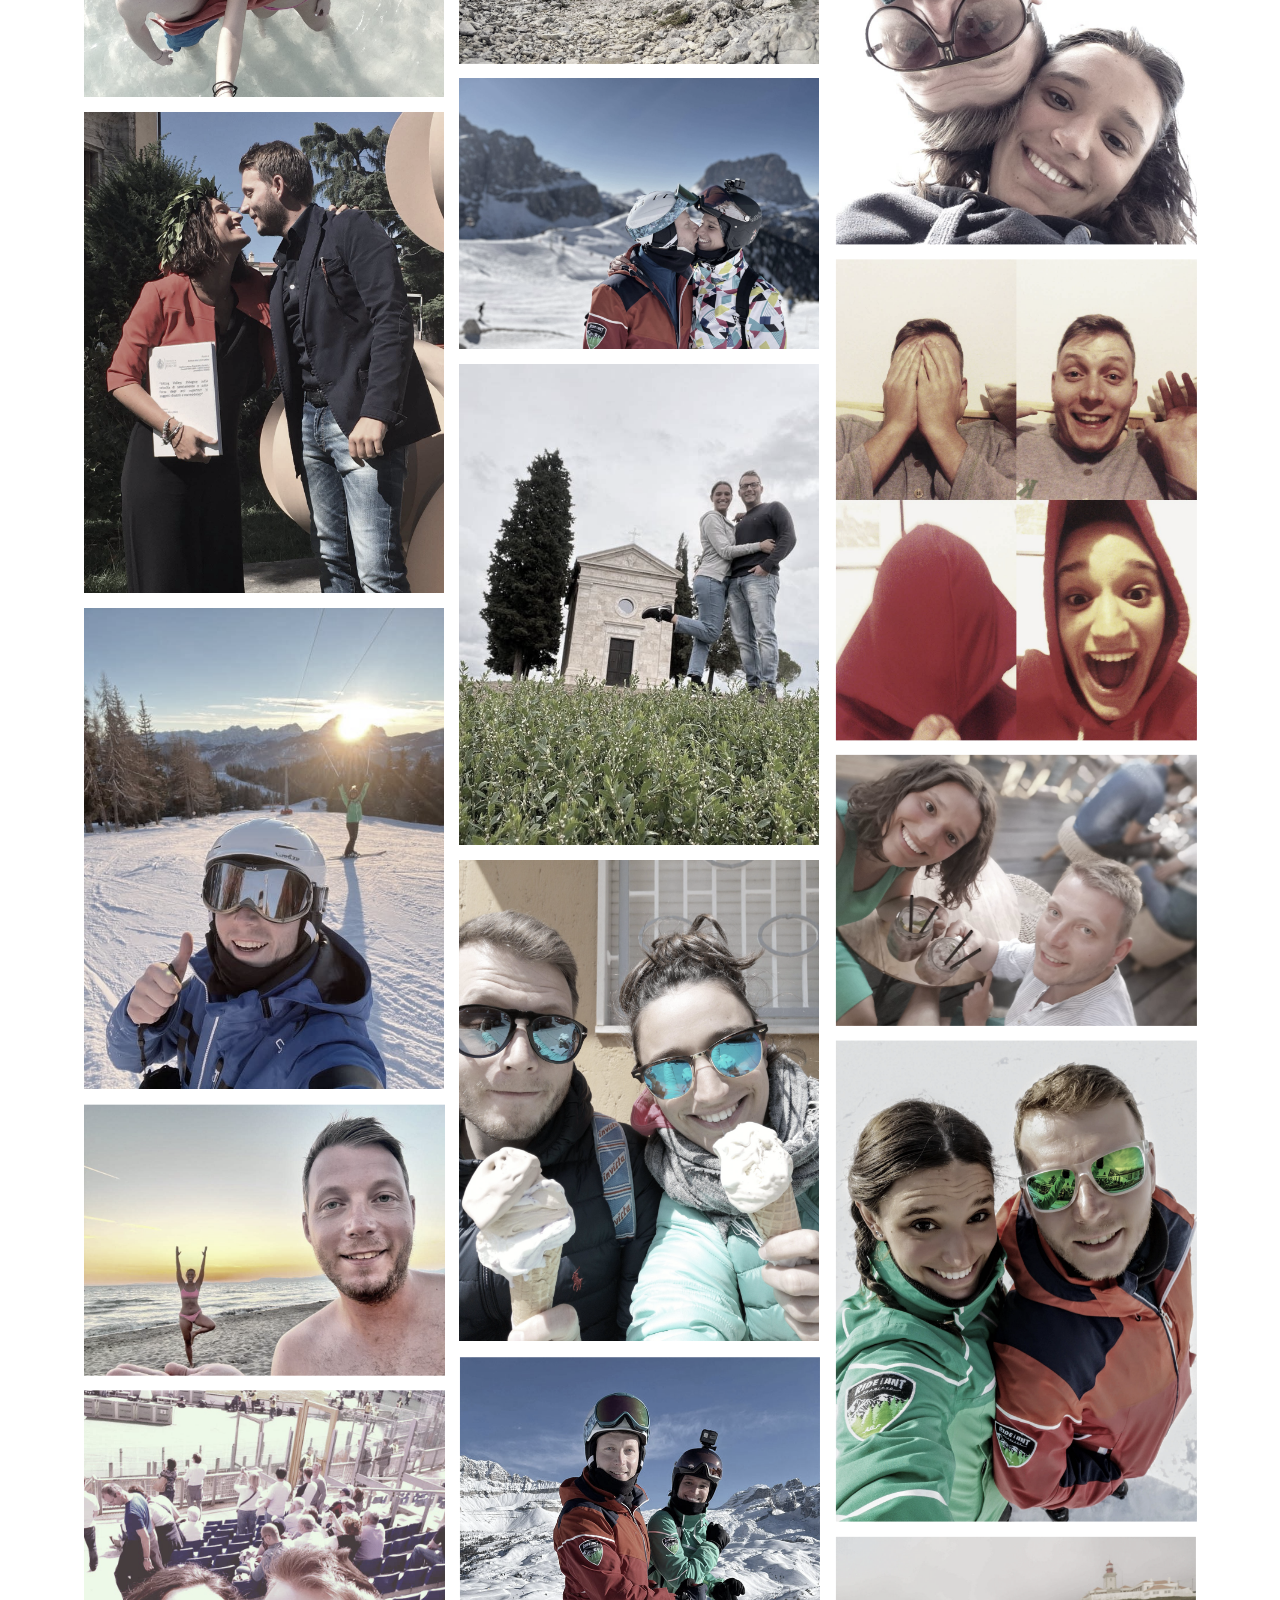
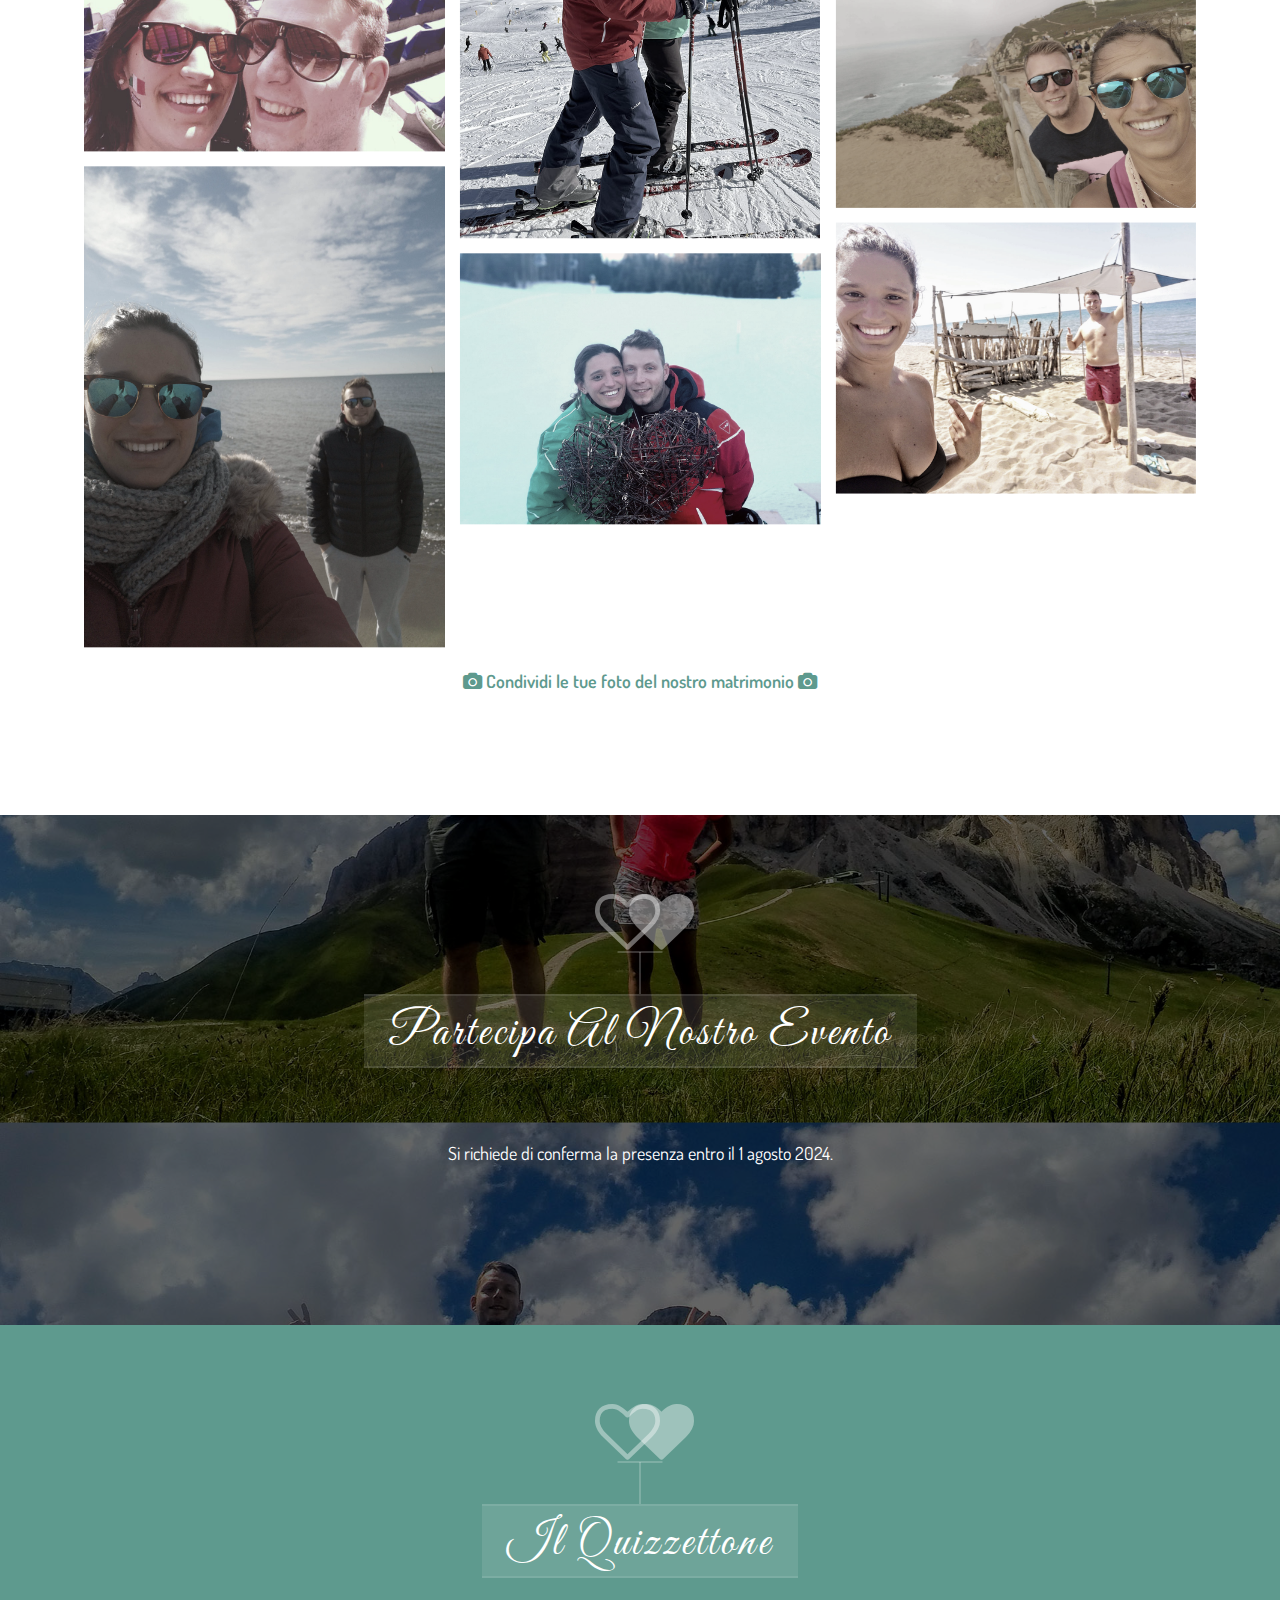
==== commit 3469bf66: "pics size optimize" ====
--- a/index.html
+++ b/index.html
@@ -605,8 +605,8 @@
                   </a>
                 </div>
                 <div class="grid life">
-                  <a href="images/gallery/02.png" class="fancybox" data-fancybox-group="gall-1">
-                    <img src="images/gallery/02.png" alt class="img img-fluid" />
+                  <a href="images/gallery/02.jpg" class="fancybox" data-fancybox-group="gall-1">
+                    <img src="images/gallery/02.jpg" alt class="img img-fluid" />
                   </a>
                 </div>
                 <div class="grid life">
@@ -655,12 +655,12 @@
                   </a>
                 </div>
                 <div class="grid winter">
-                  <a href="images/gallery/13.png" class="fancybox" data-fancybox-group="gall-1">
-                    <img src="images/gallery/13.png" alt class="img img-fluid" />
+                  <a href="images/gallery/13.jpg" class="fancybox" data-fancybox-group="gall-1">
+                    <img src="images/gallery/13.jpg" alt class="img img-fluid" />
                   </a>
                 </div>
                 <div class="grid life"> <a href="images/gallery/	15	.jpg" class="fancybox" data-fancybox-group="gall-1"><img src="images/gallery/	15	.jpg" alt class="img img-fluid" /></a></div>
-<div class="grid life"> <a href="images/gallery/16.png" class="fancybox" data-fancybox-group="gall-1"><img src="images/gallery/16.png" alt class="img img-fluid" /></a></div>
+<div class="grid life"> <a href="images/gallery/16.jpg" class="fancybox" data-fancybox-group="gall-1"><img src="images/gallery/16.jpg" alt class="img img-fluid" /></a></div>
 <div class="grid winter"> <a href="images/gallery/17.jpg" class="fancybox" data-fancybox-group="gall-1"><img src="images/gallery/17.jpg" alt class="img img-fluid" /></a></div>
 <div class="grid summer"> <a href="images/gallery/18.jpg" class="fancybox" data-fancybox-group="gall-1"><img src="images/gallery/18.jpg" alt class="img img-fluid" /></a></div>
 <div class="grid winter"> <a href="images/gallery/19.jpg" class="fancybox" data-fancybox-group="gall-1"><img src="images/gallery/19.jpg" alt class="img img-fluid" /></a></div>
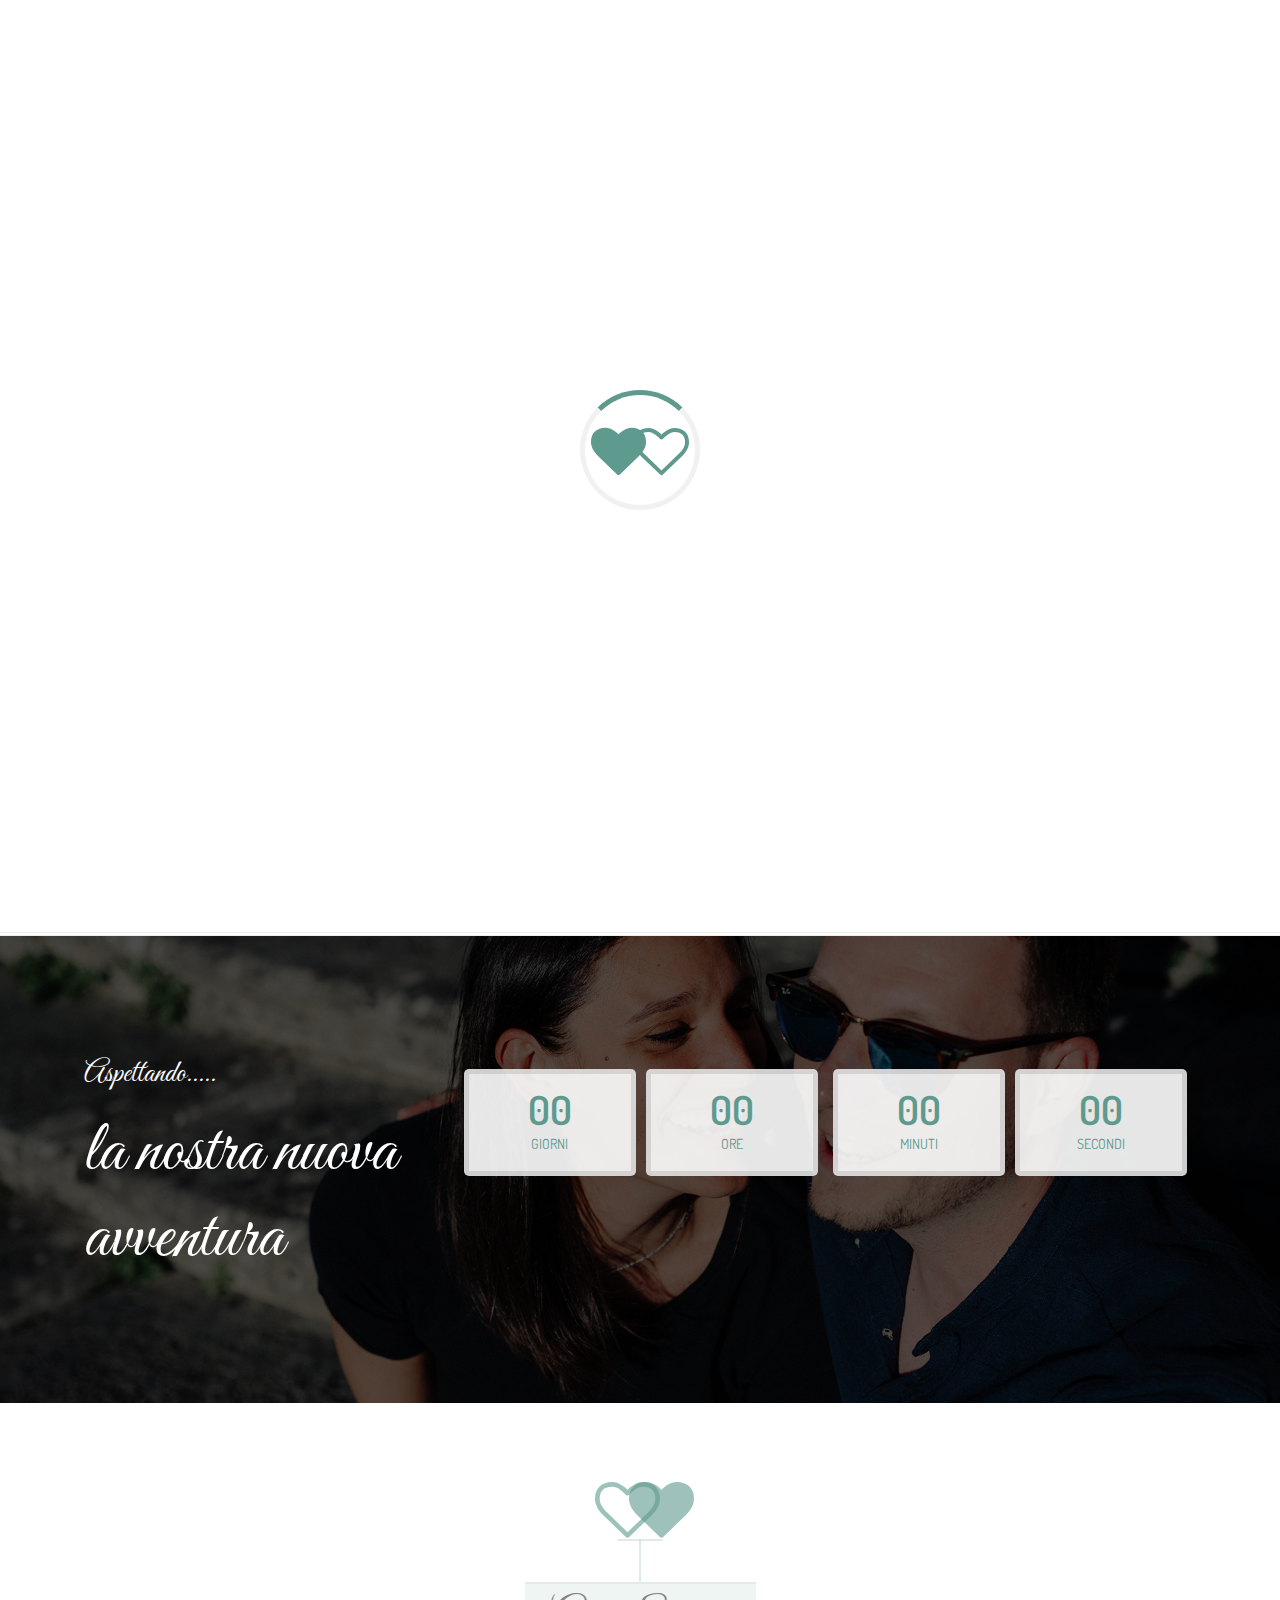
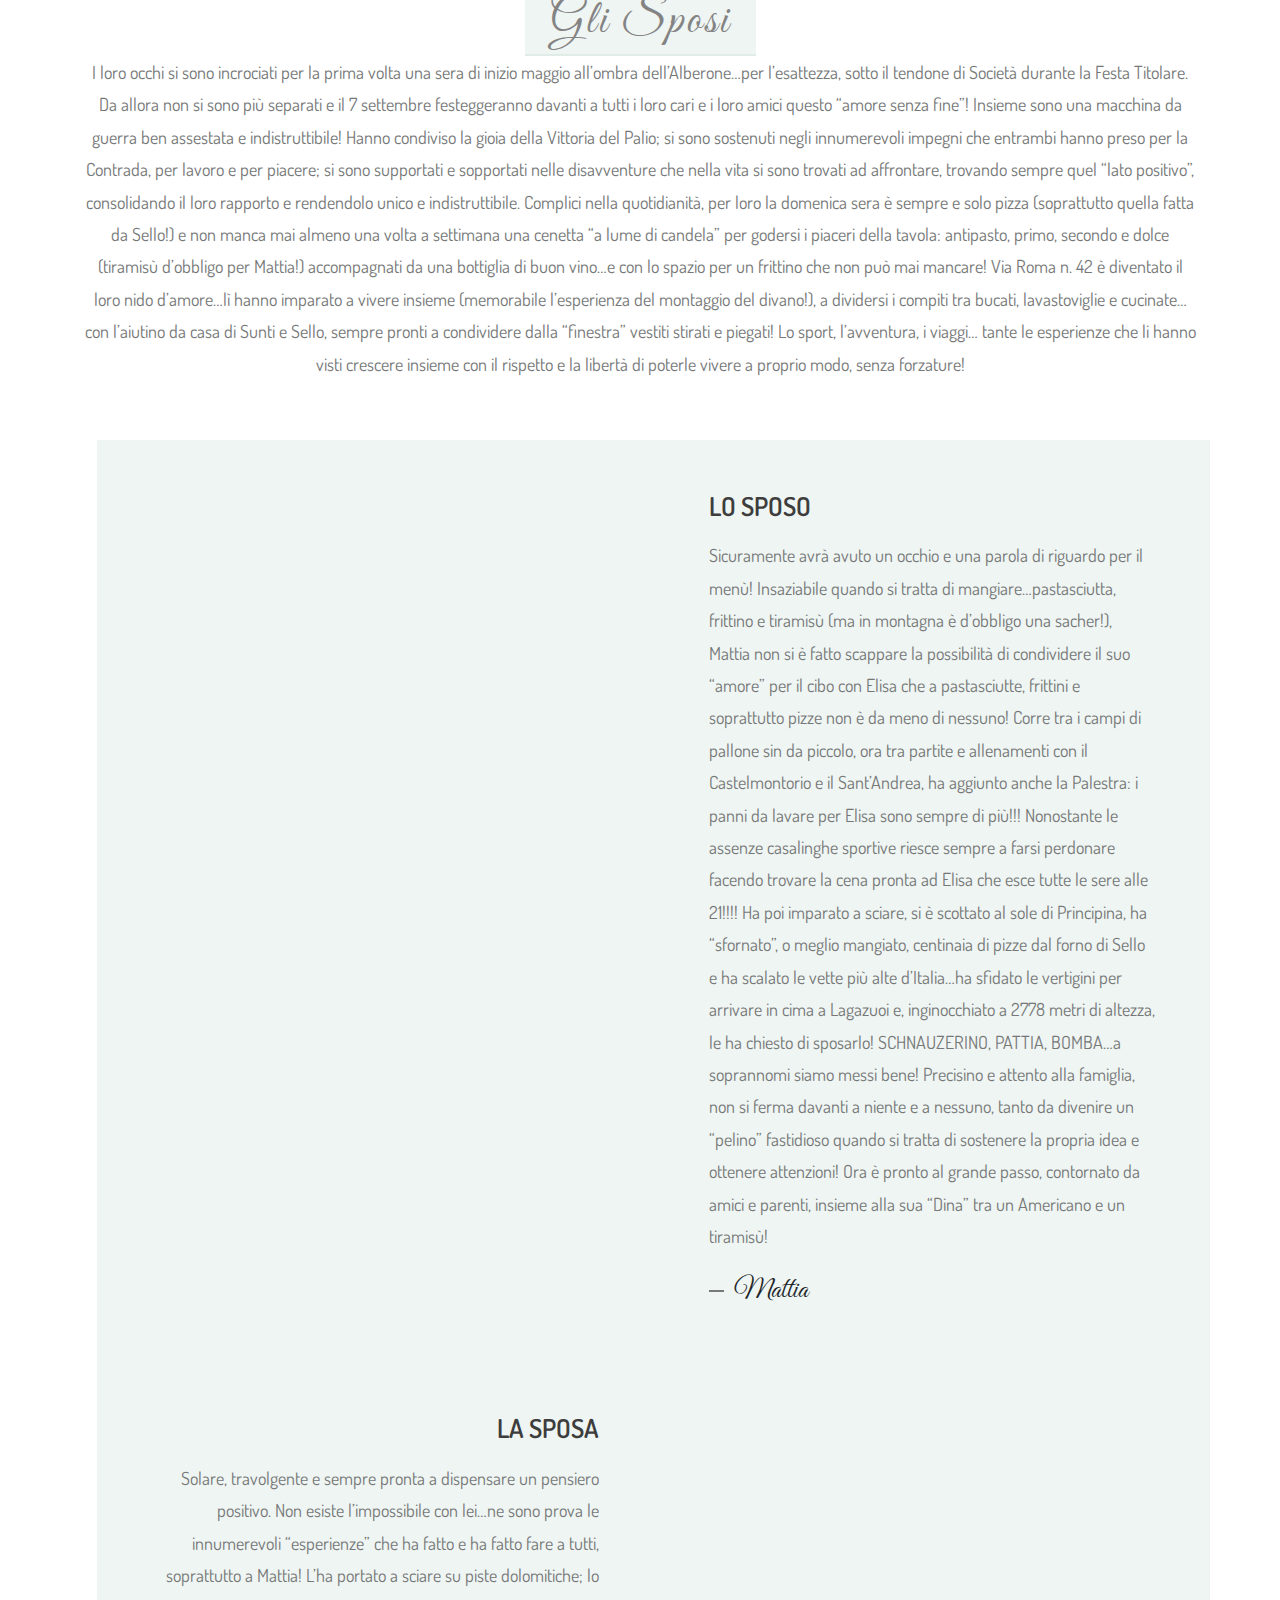
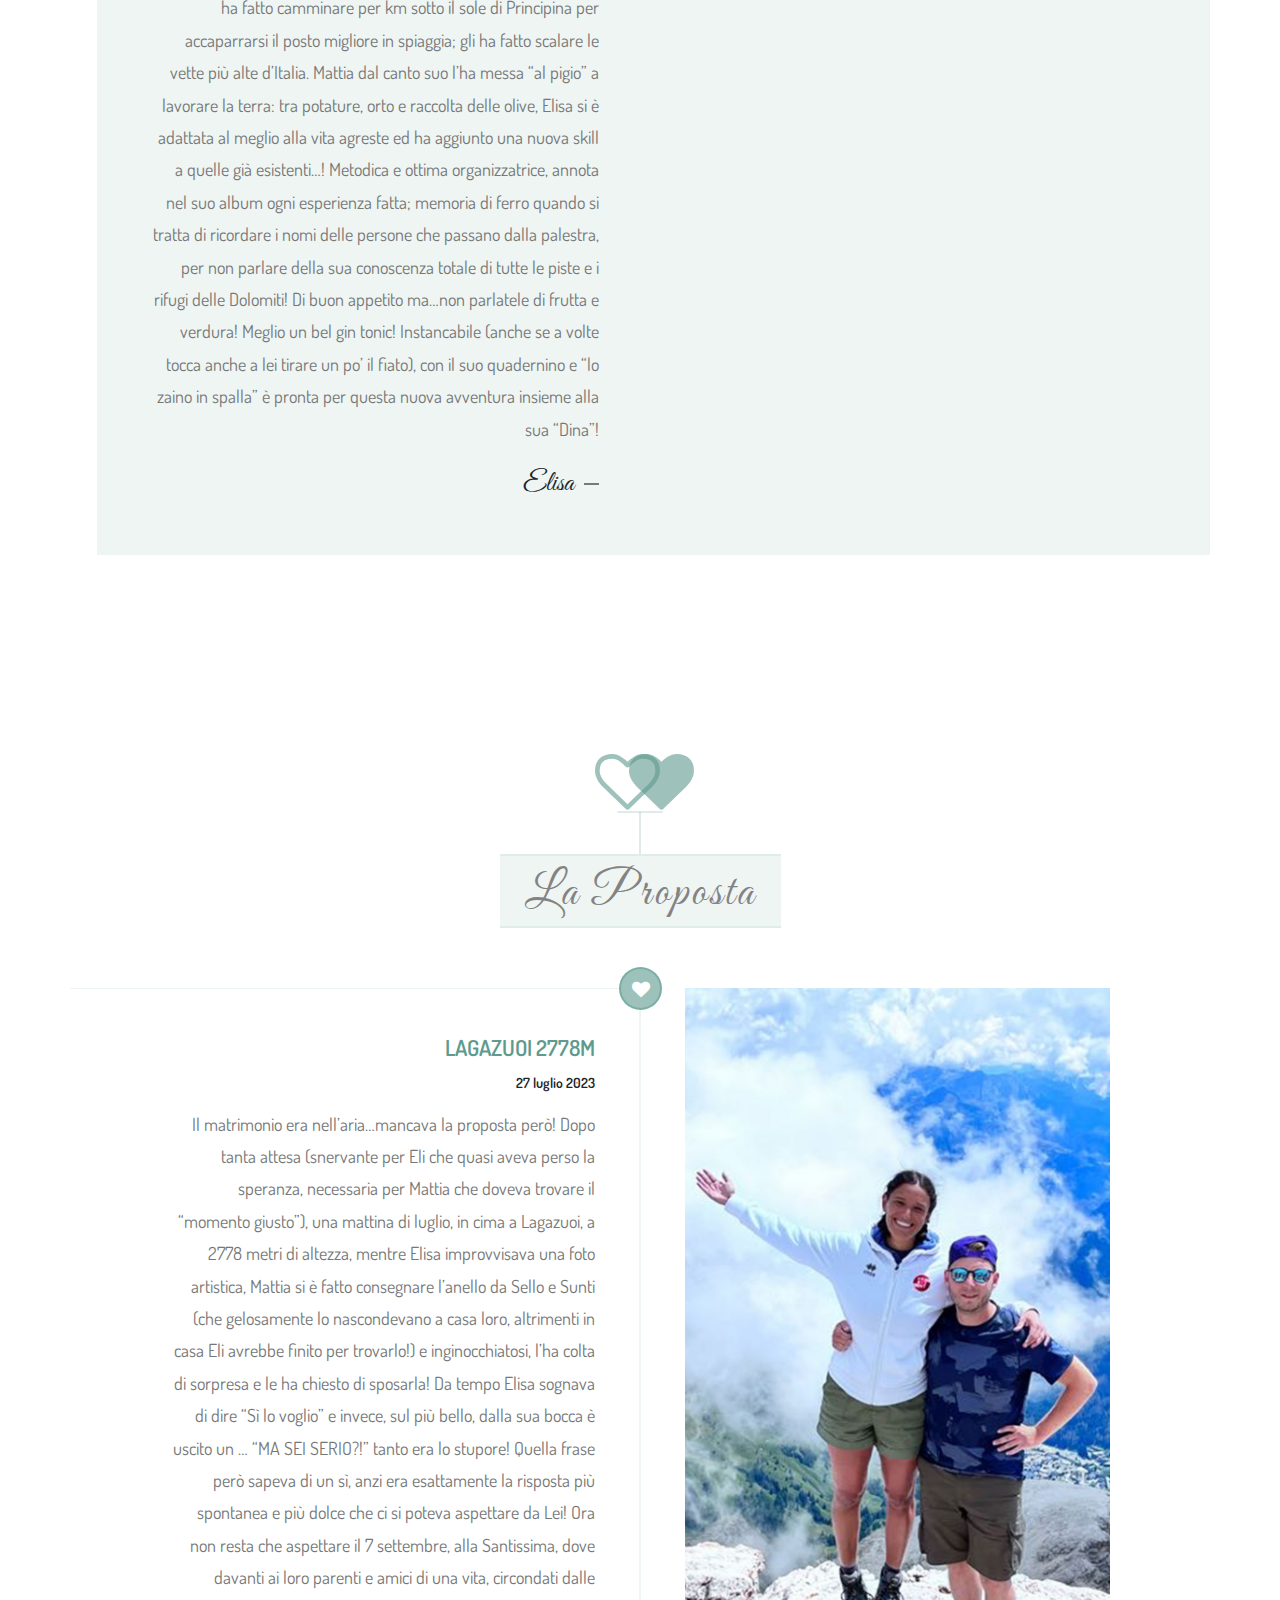
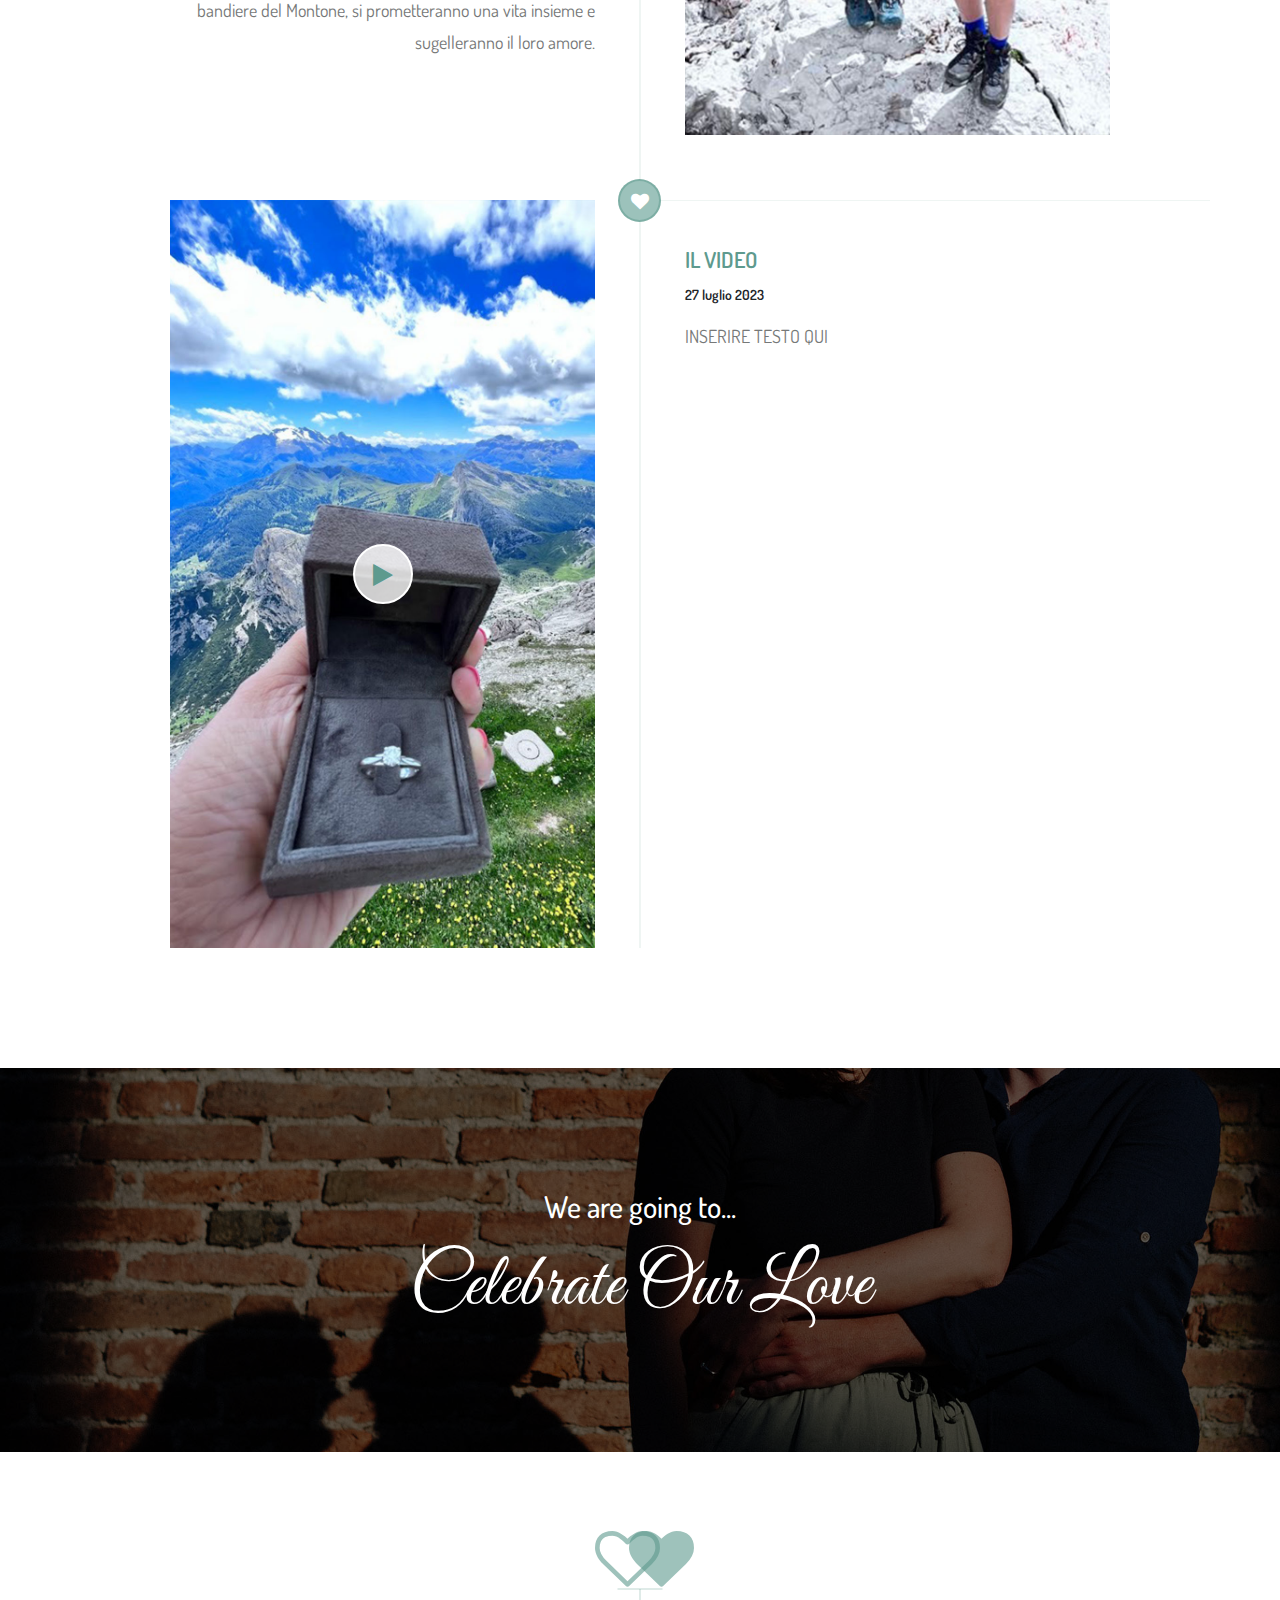
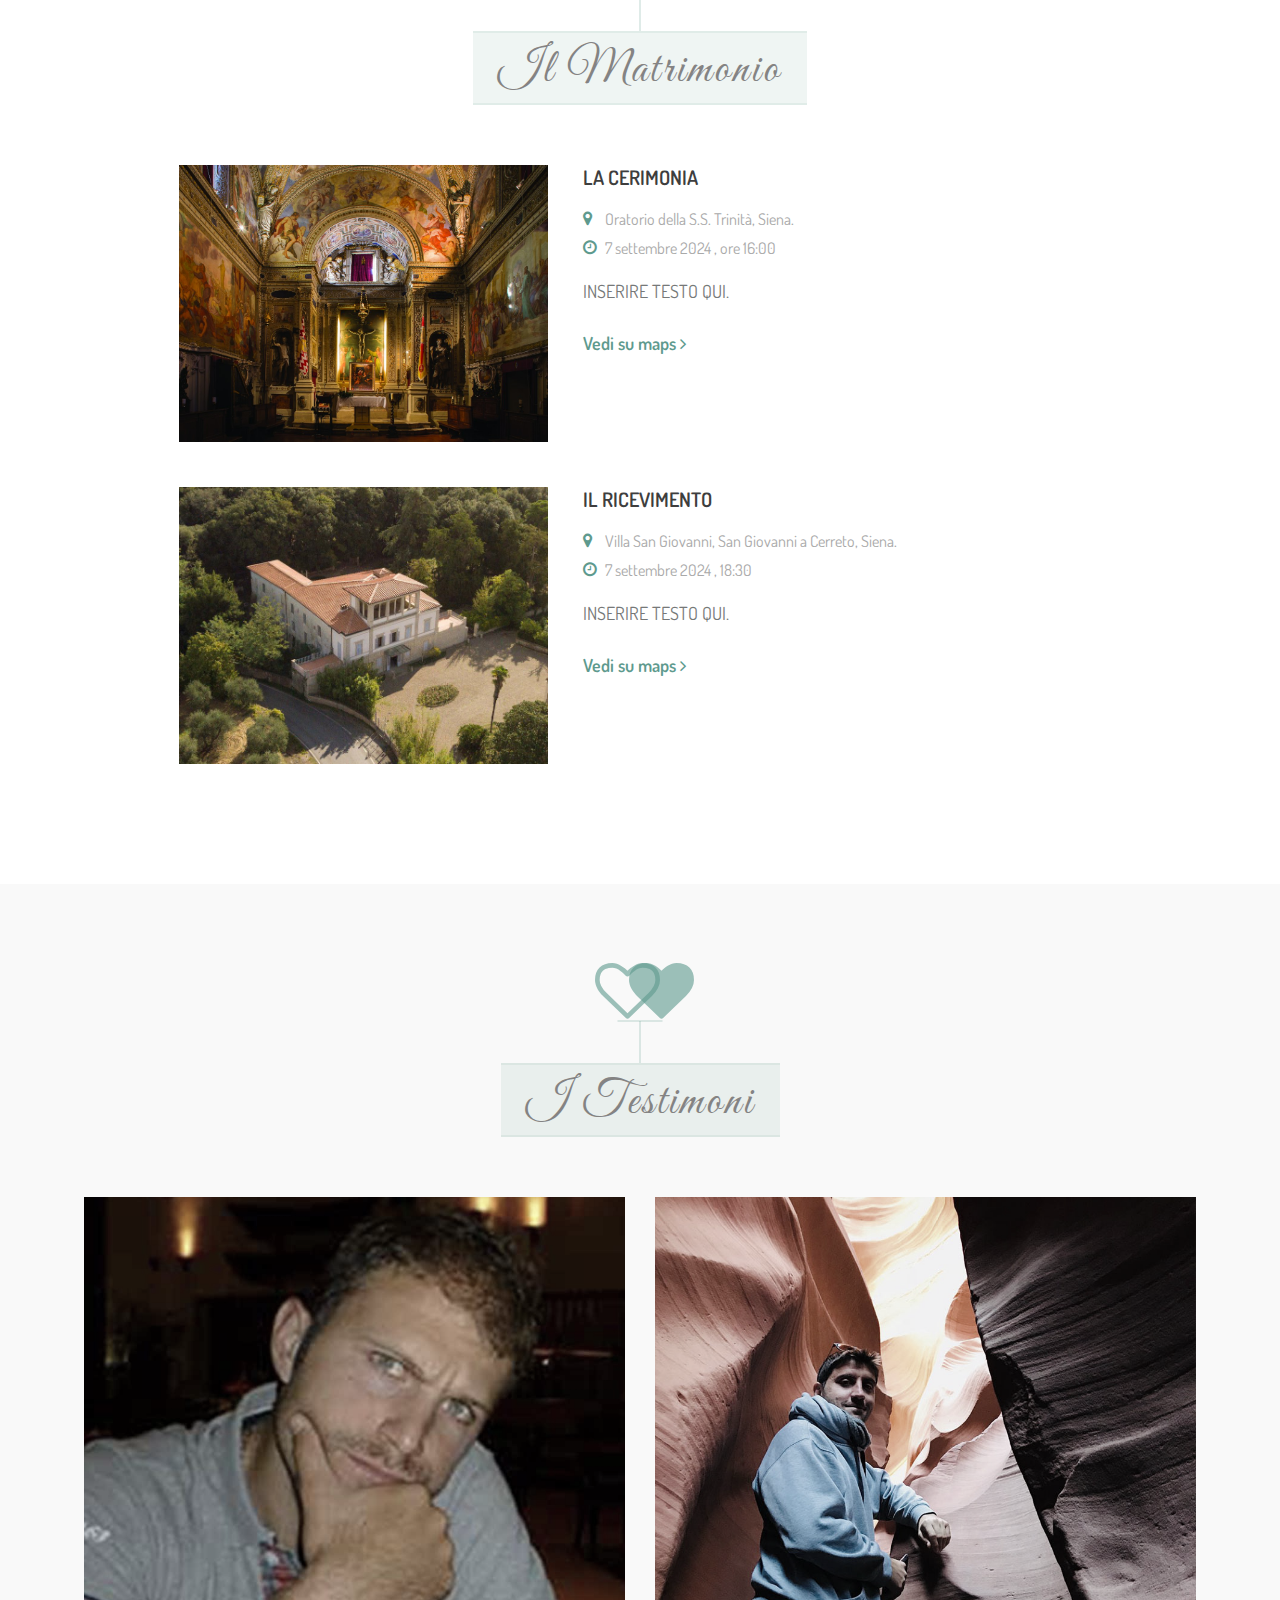
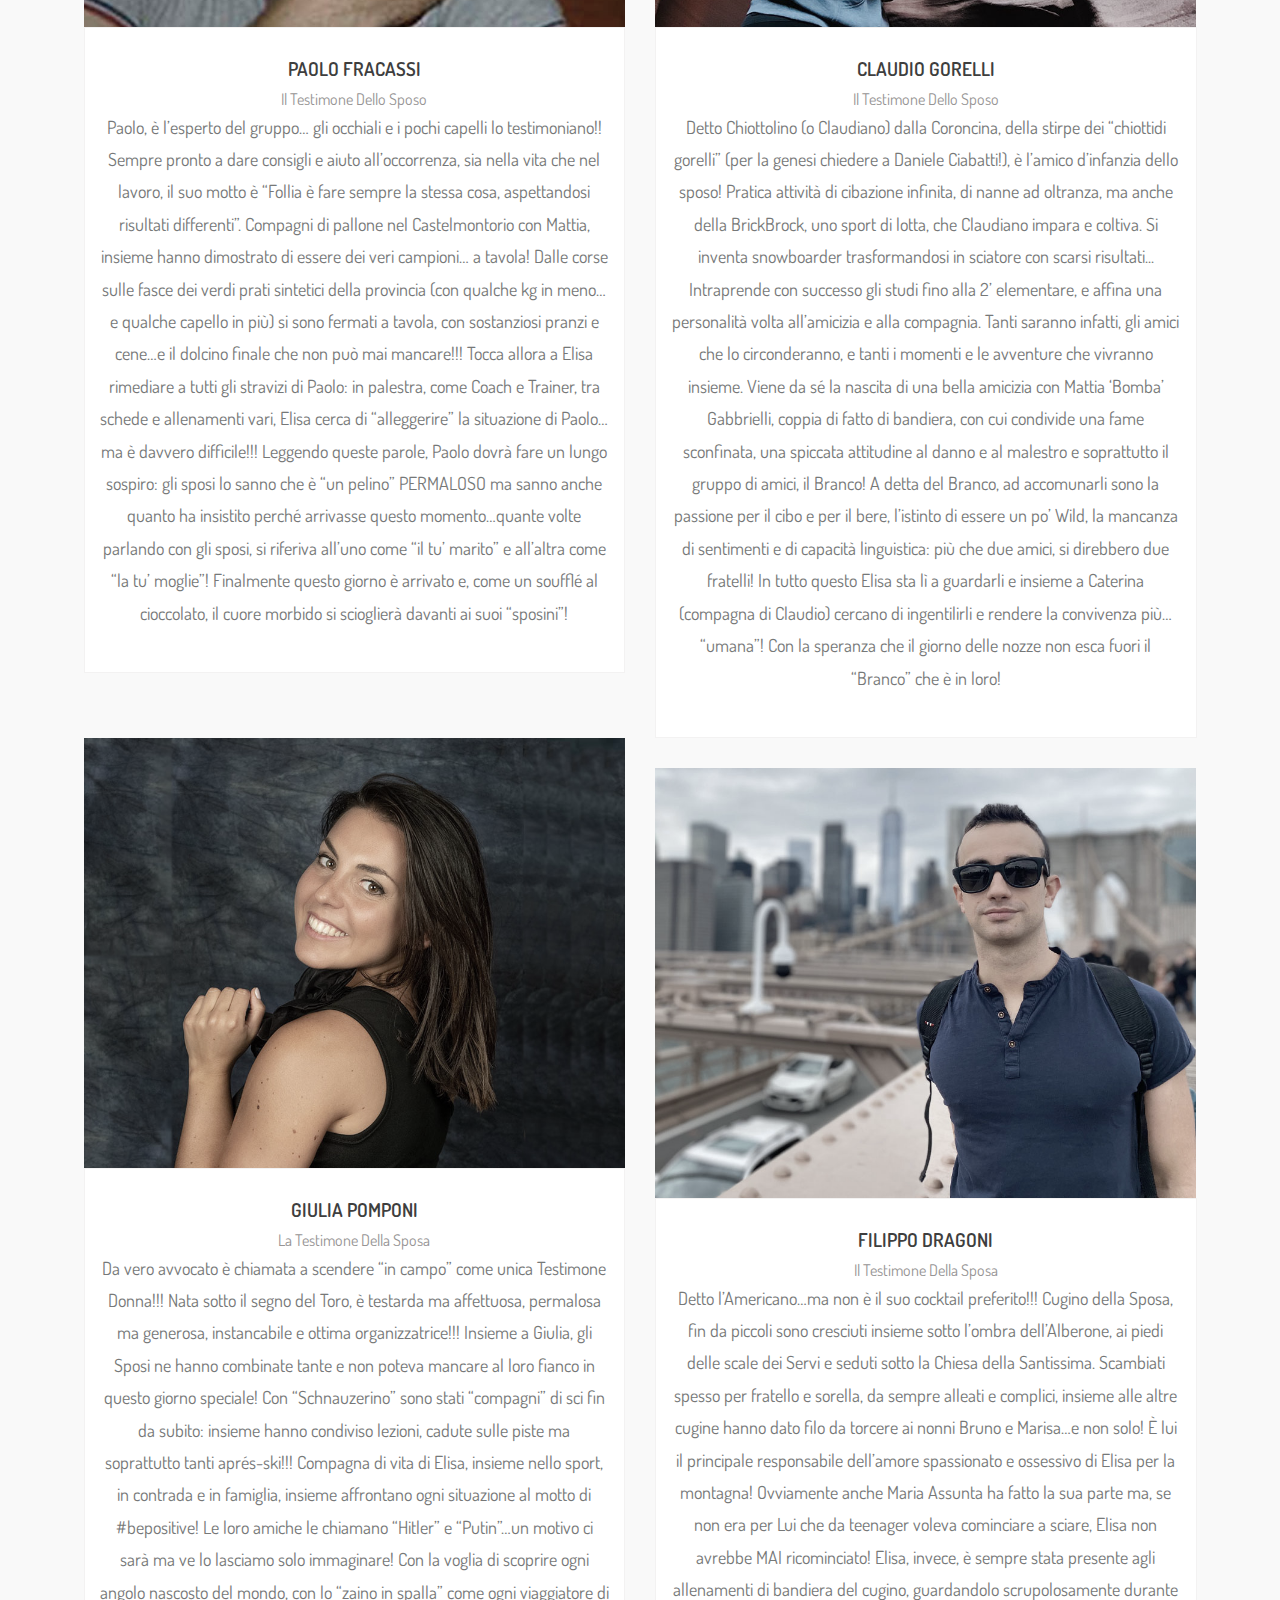
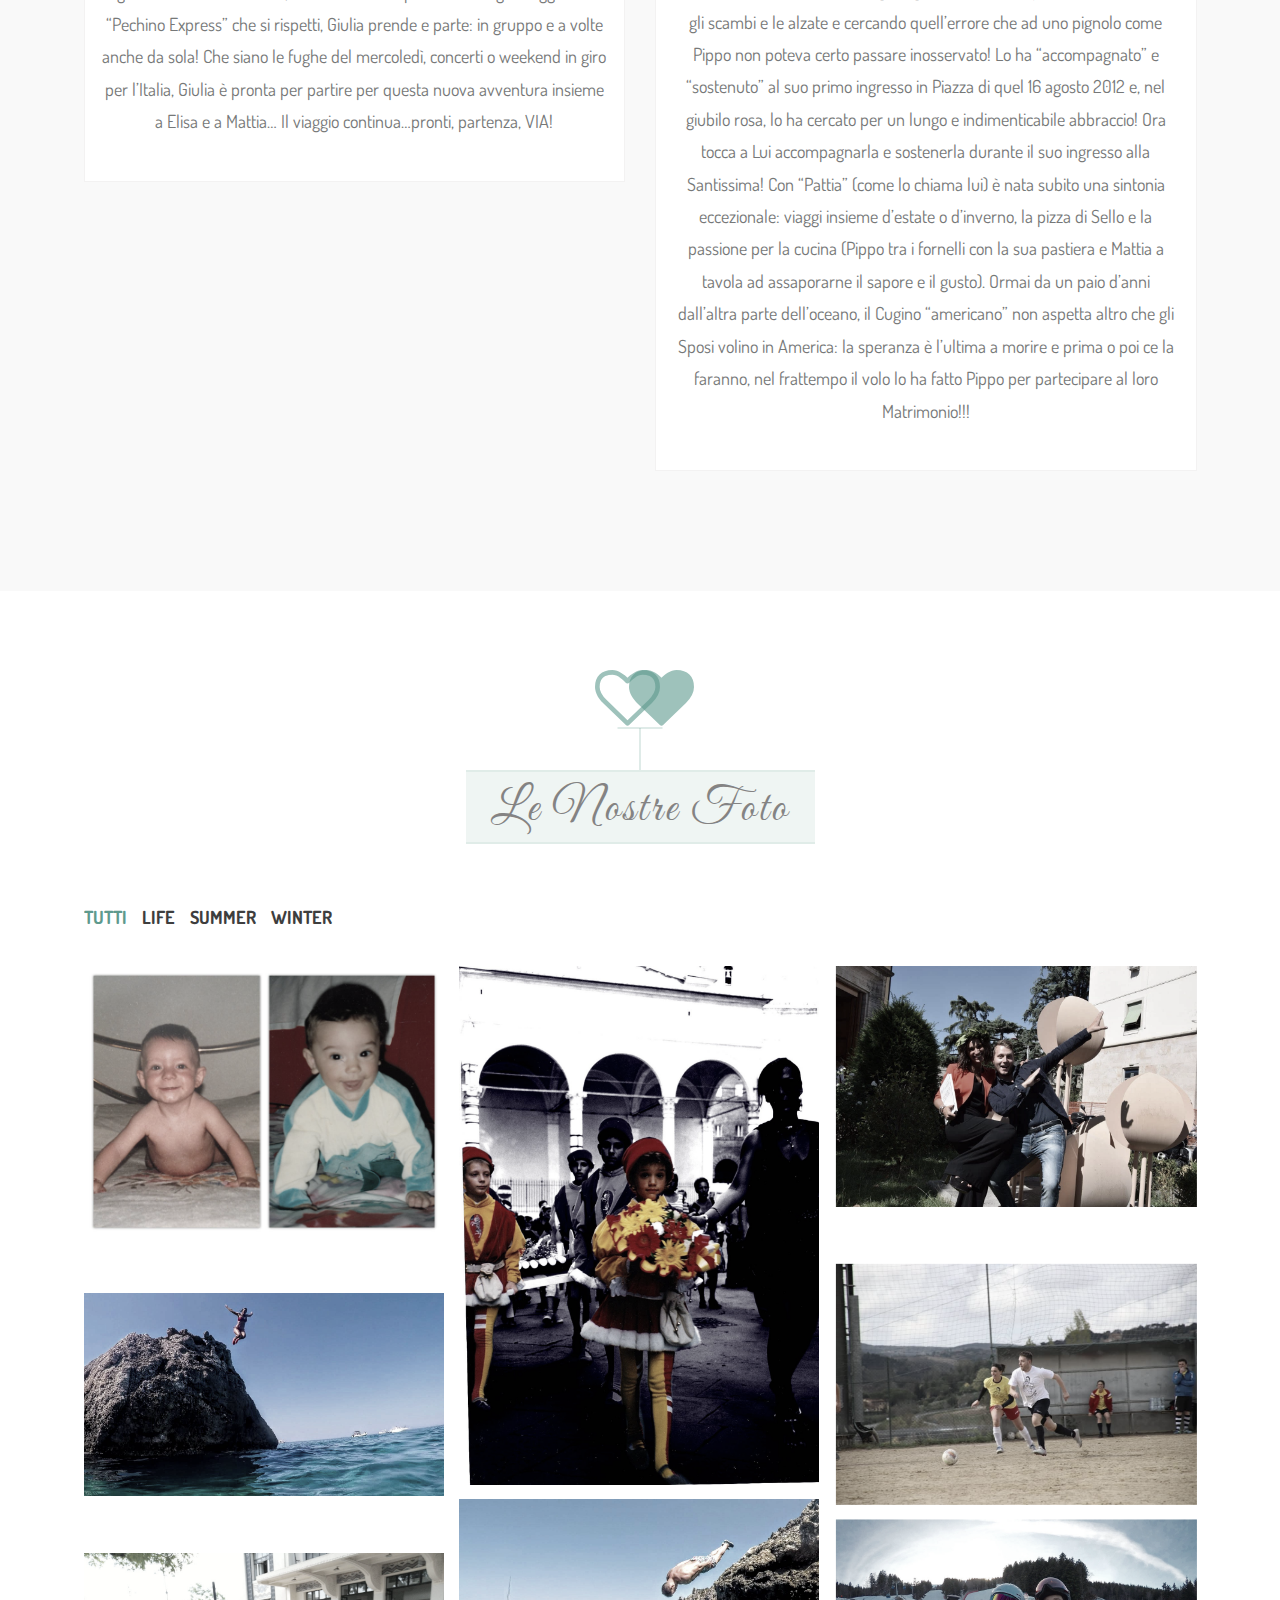
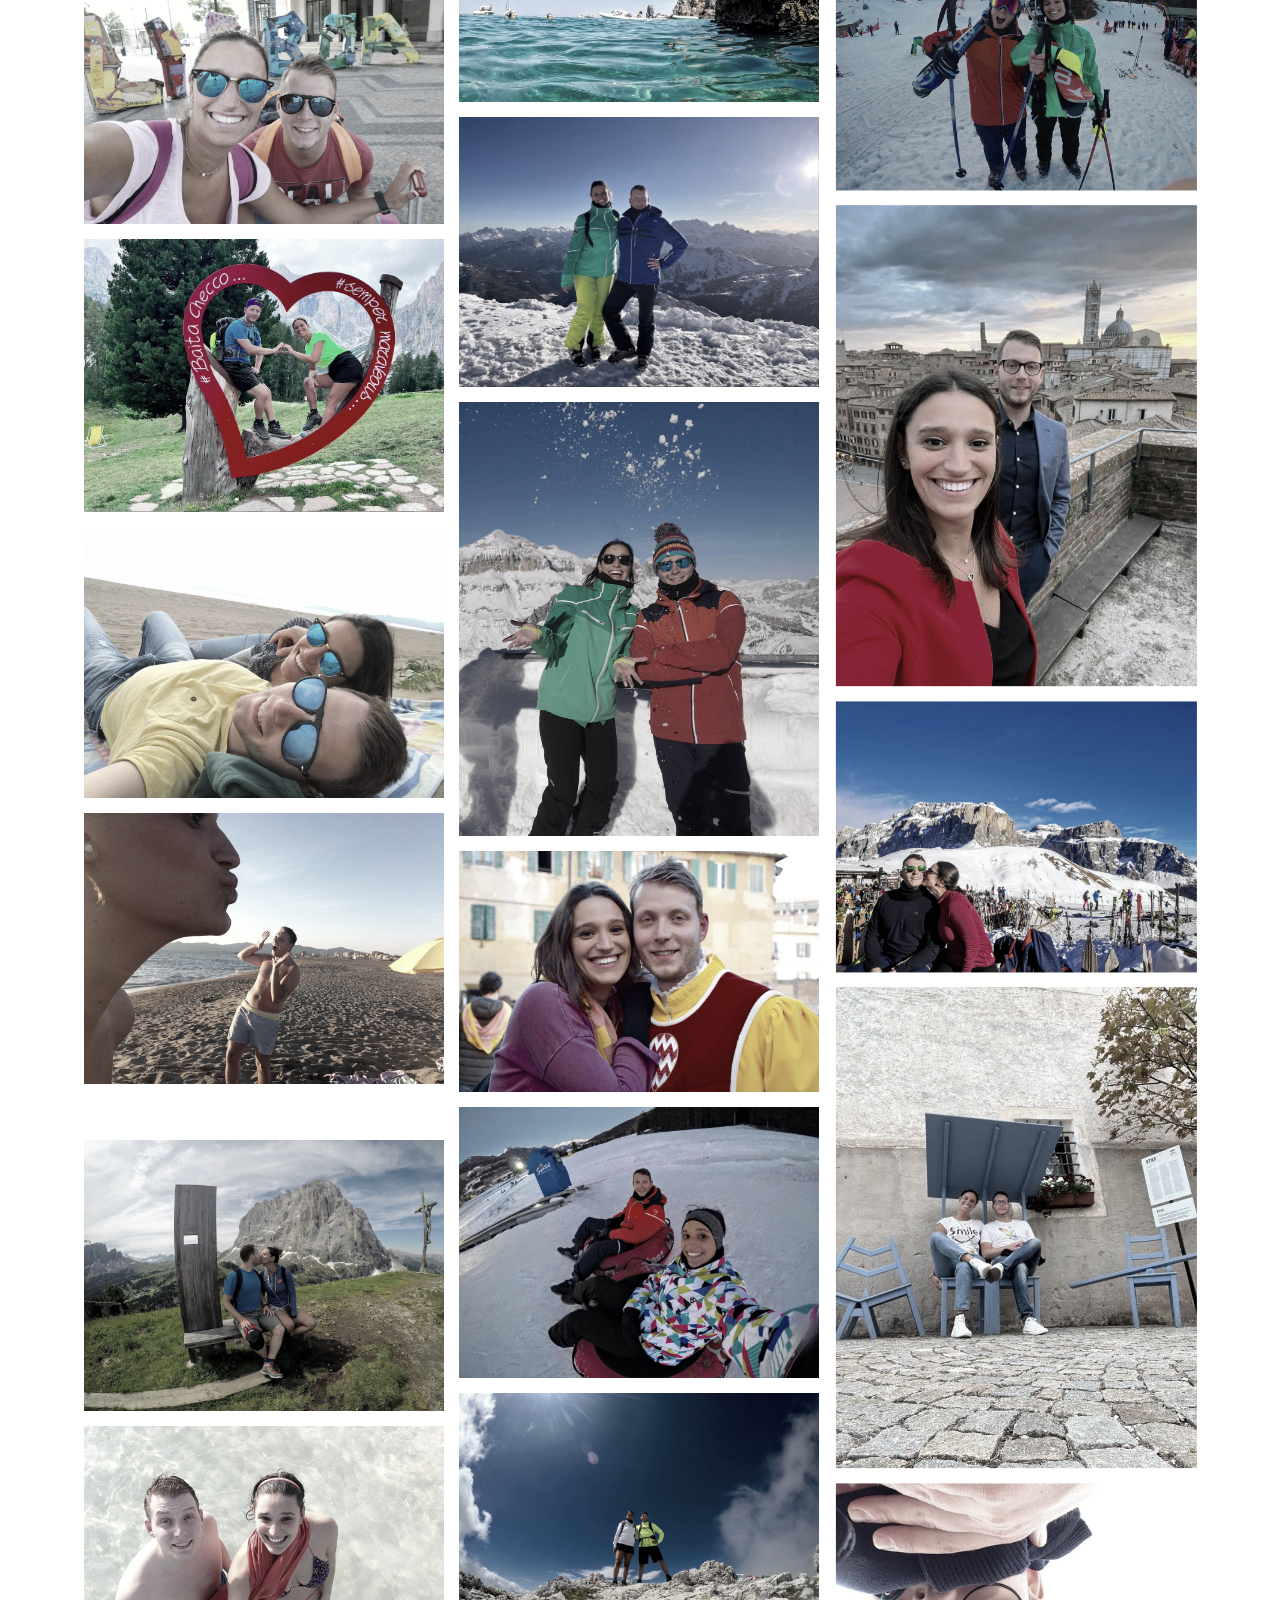
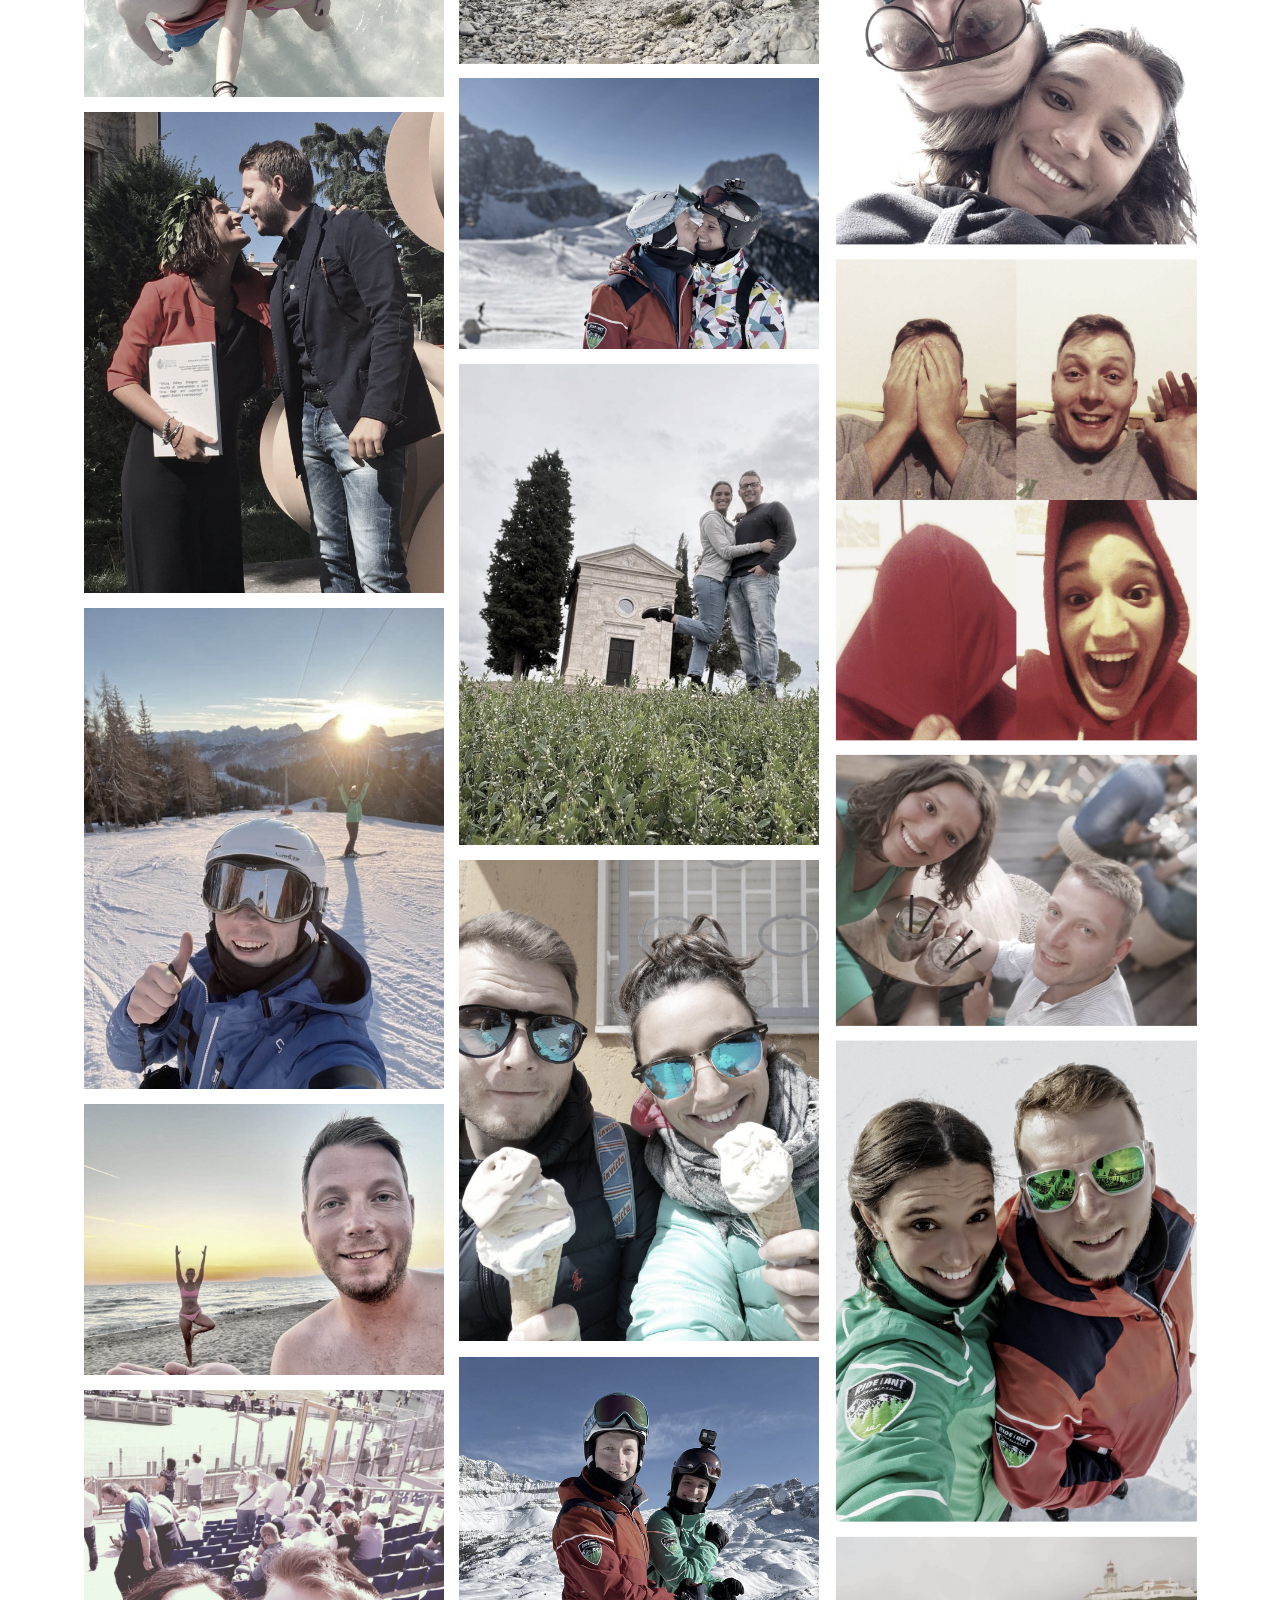
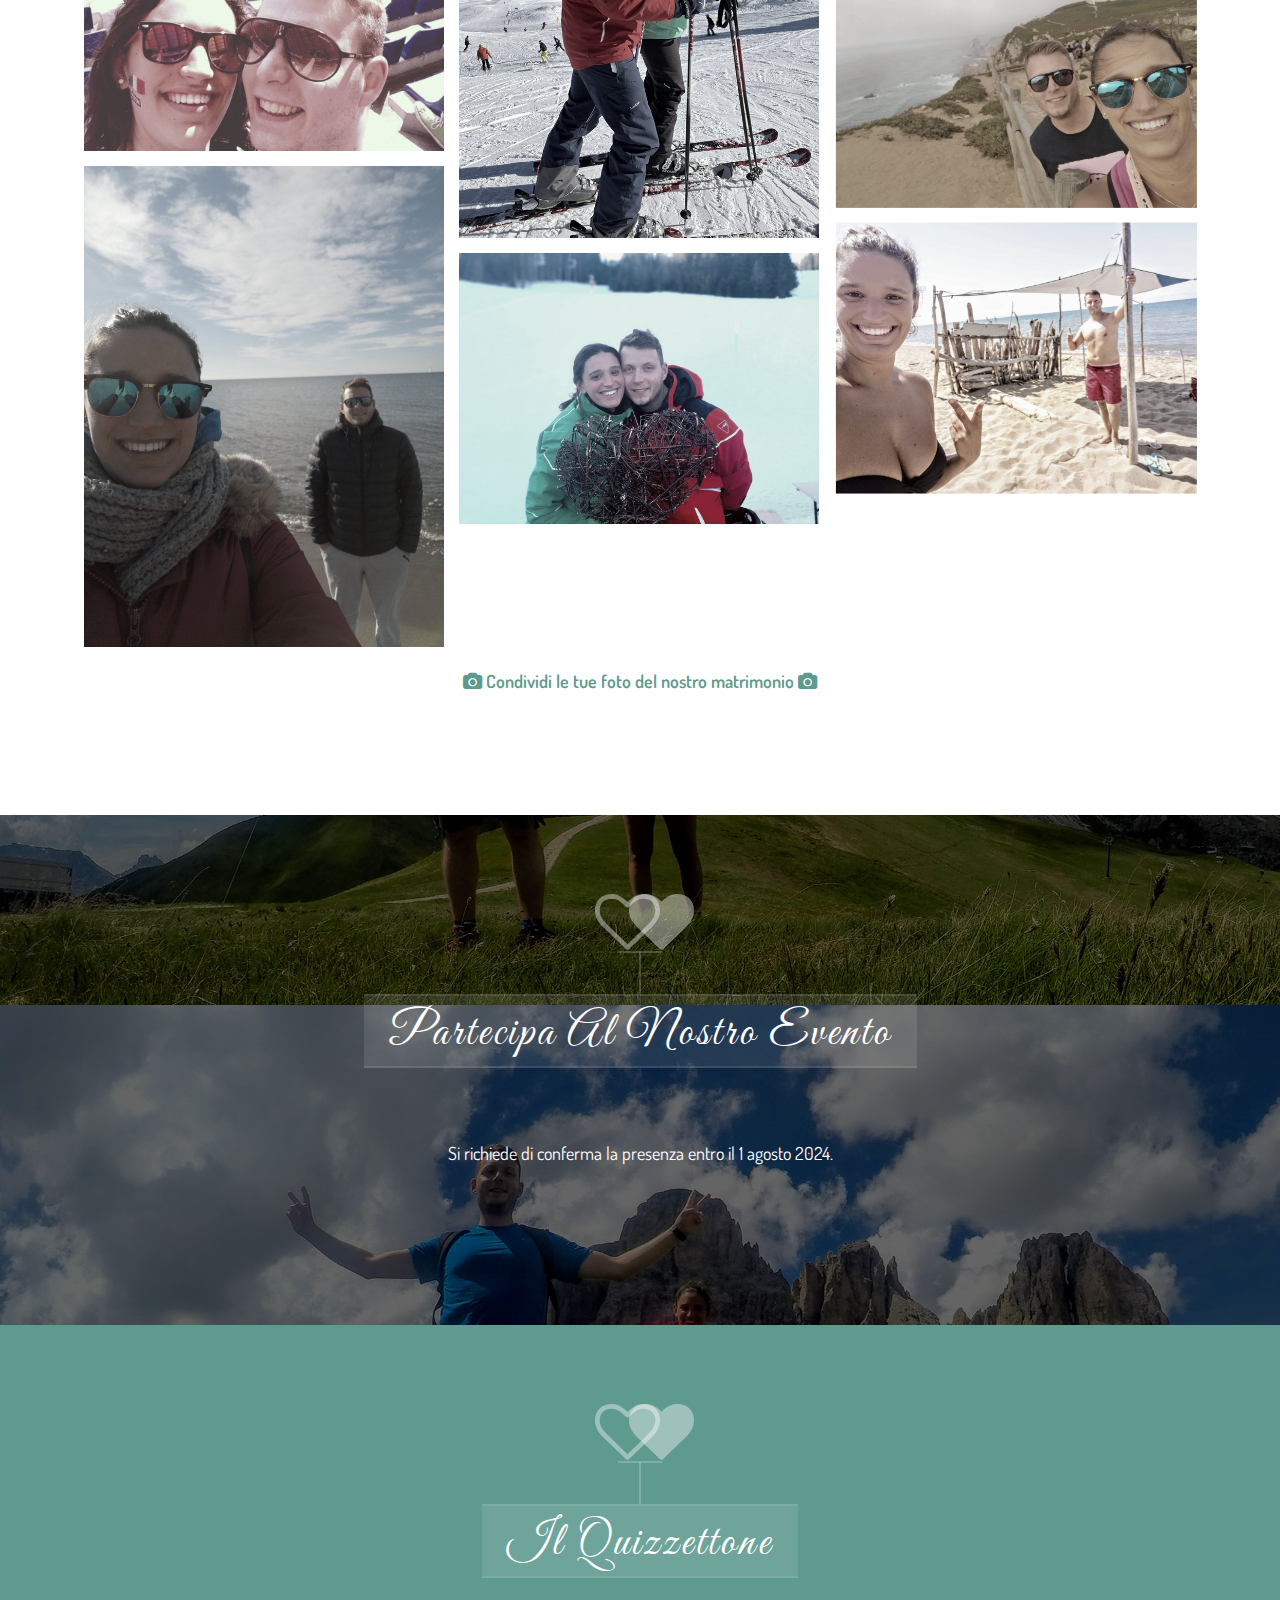
==== commit 975130fd: "fix quiz" ====
--- a/index.html
+++ b/index.html
@@ -773,9 +773,11 @@
           </div>
           <!-- end section-title -->
 
-          <div class="row content">
-            <div class="col col-lg-6">
-              <h3>Rispondi e vinci</h3>
+          <div class="row content justify-content-center">
+            <div class="col-lg-10">
+              <h3 style="
+              text-align: center;
+          ">Rispondi e vinci</h3>
               <p style="
               text-align: center;
           ">
@@ -789,14 +791,11 @@
                 text-align: center;
             "
               >
-              <i class="fa fa-gamepad"></i> Fai il quiz per sapere quanto conosci gli sposi <i class="fa fa-gamepad"></i>
+              <i class="fa fa-gamepad"></i> Clicca qui per sapere quanto conosci gli sposi <i class="fa fa-gamepad"></i>
               </a>
               </p>
             </div>
-          </div>
-
-            <div class="mt-4 col col-lg-6">
-              <div class="img-holder">
+              <div class="img-holder text-center">
                 <img src="images/couple/coppia1.jpg" alt class="img img-fluid" />
               </div>
             </div>
